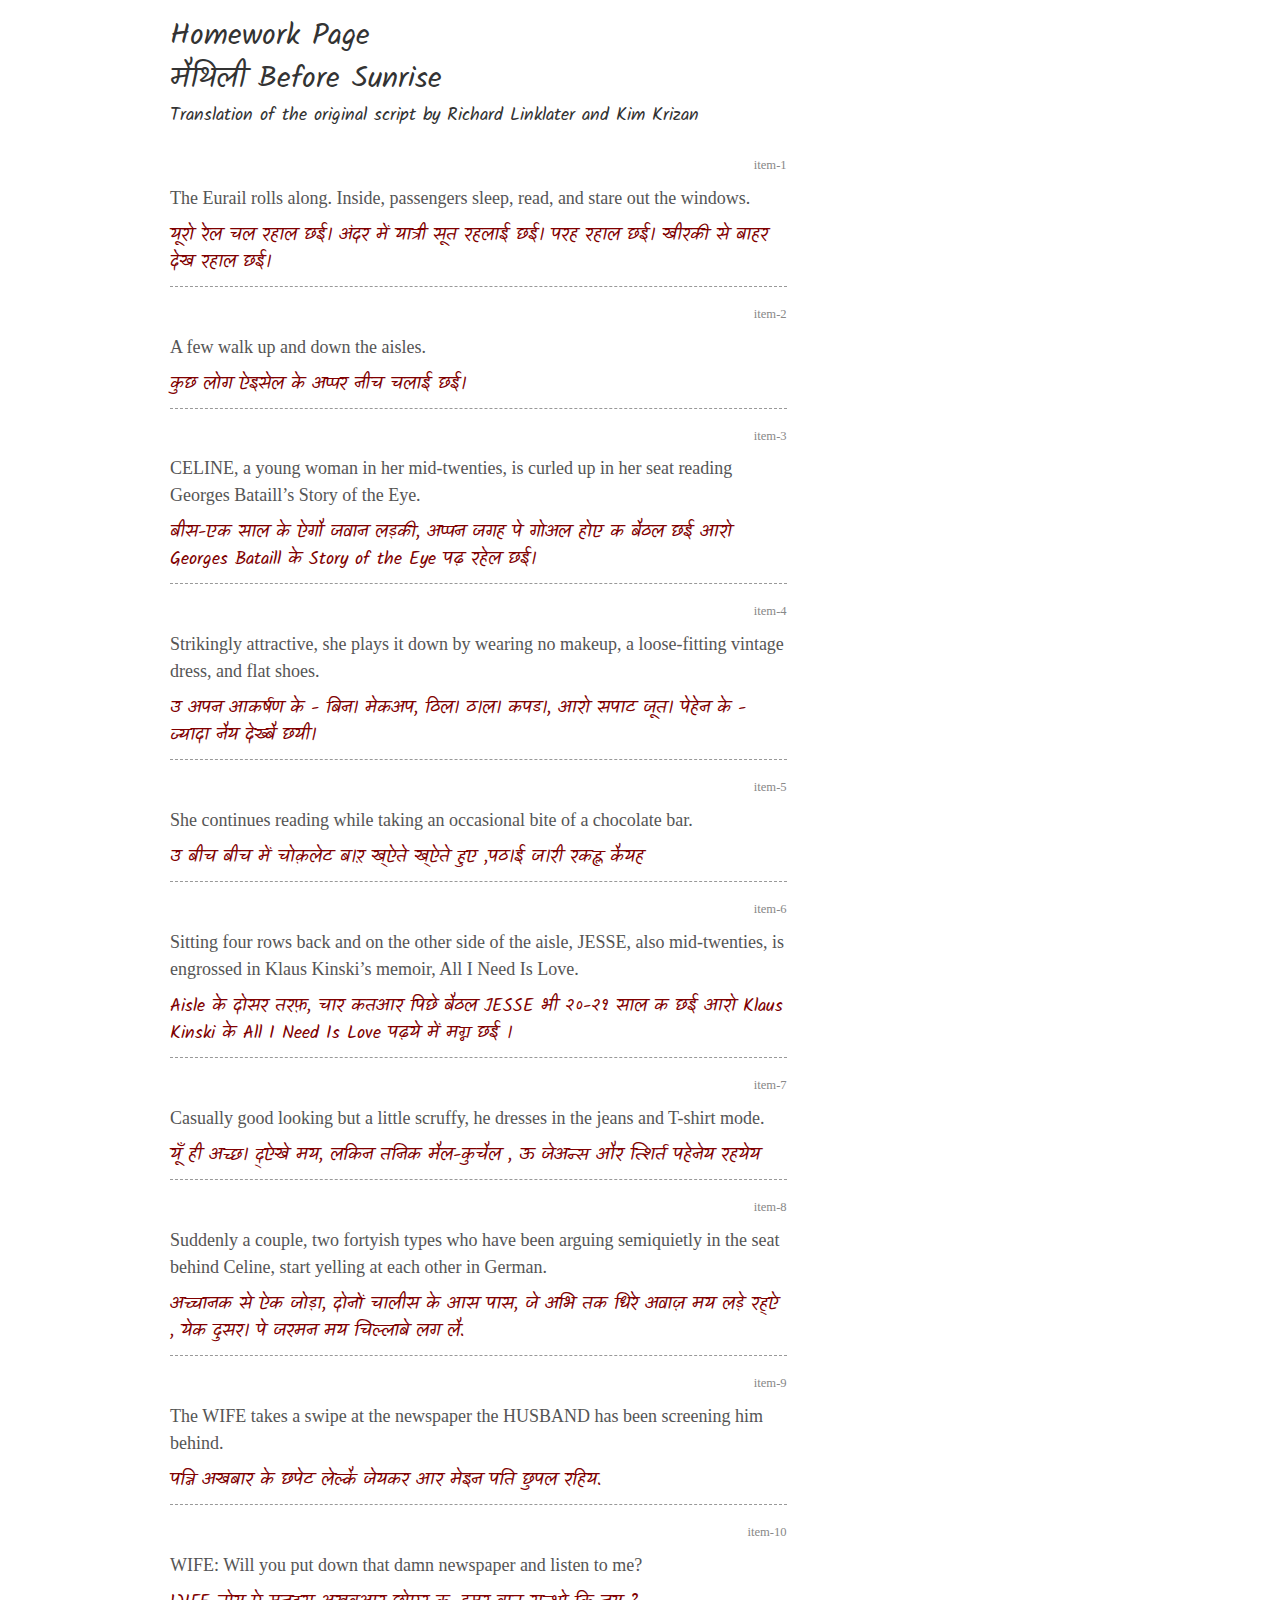
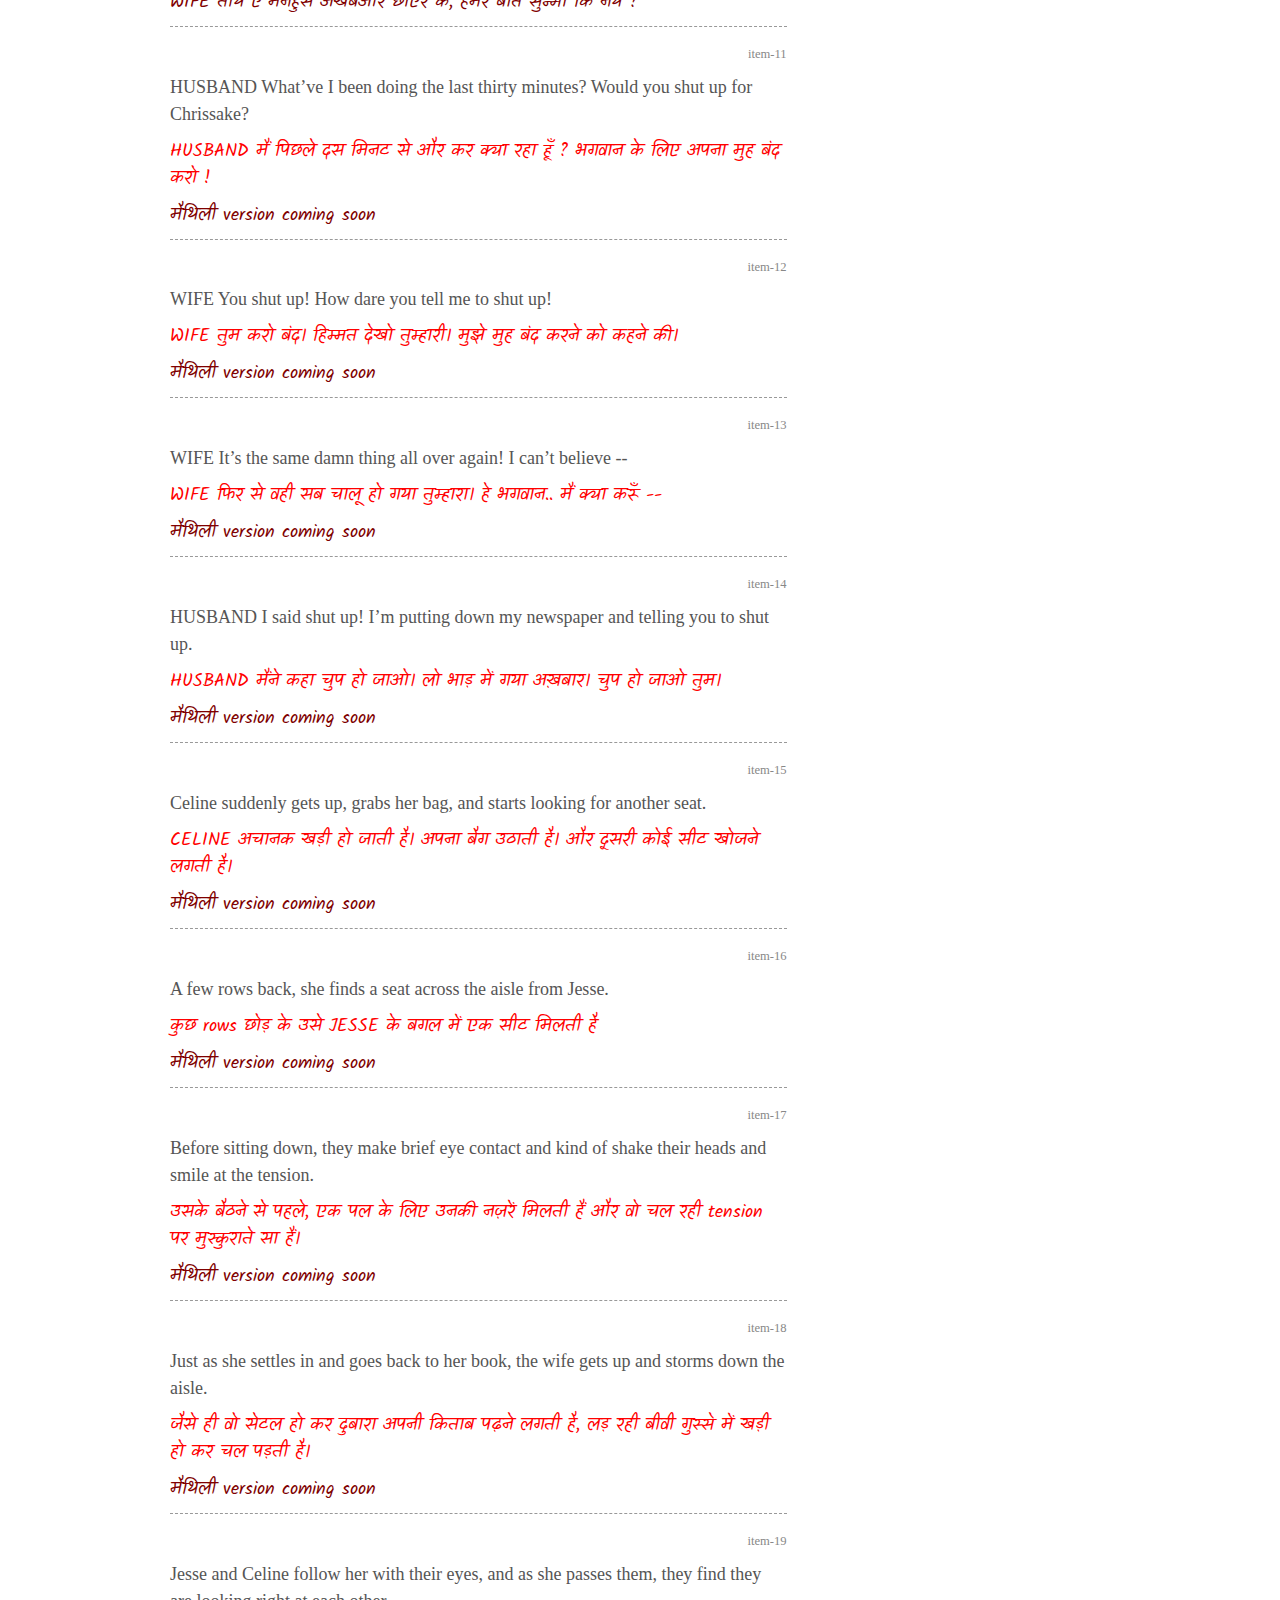
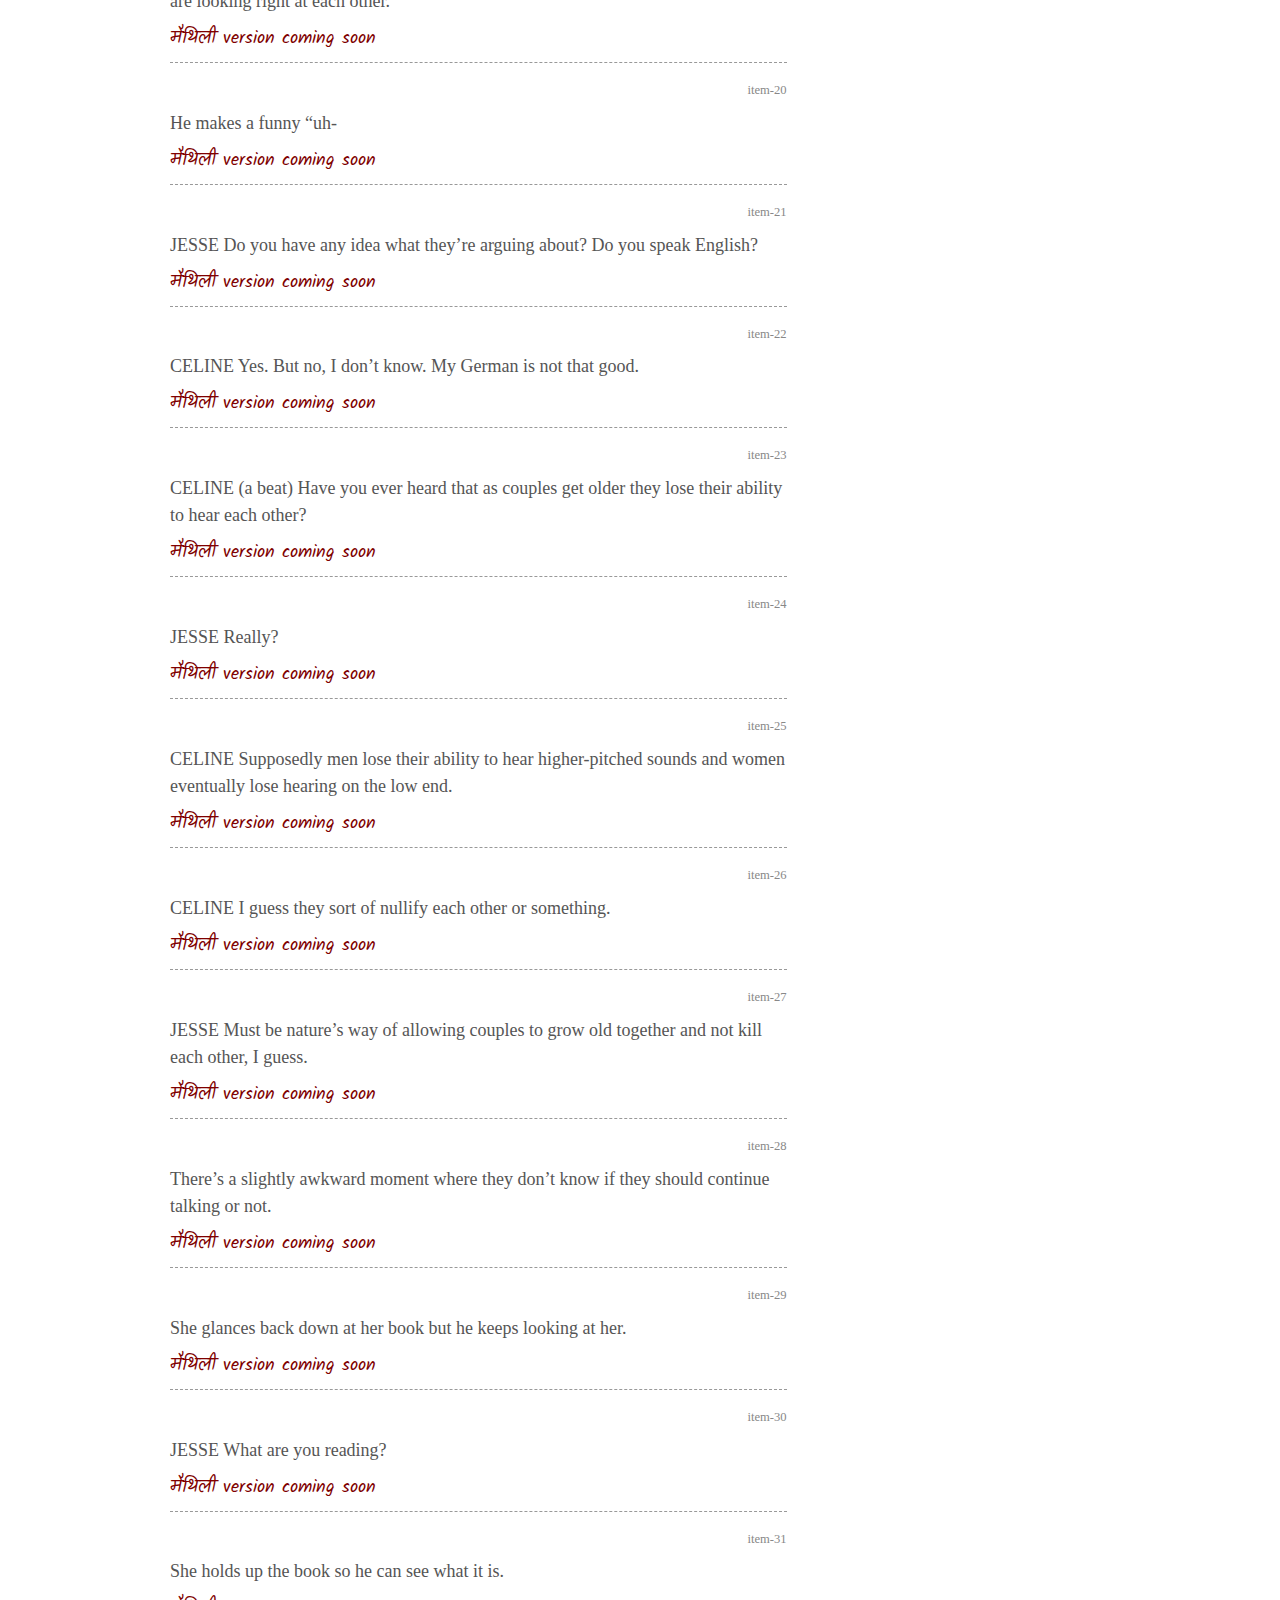
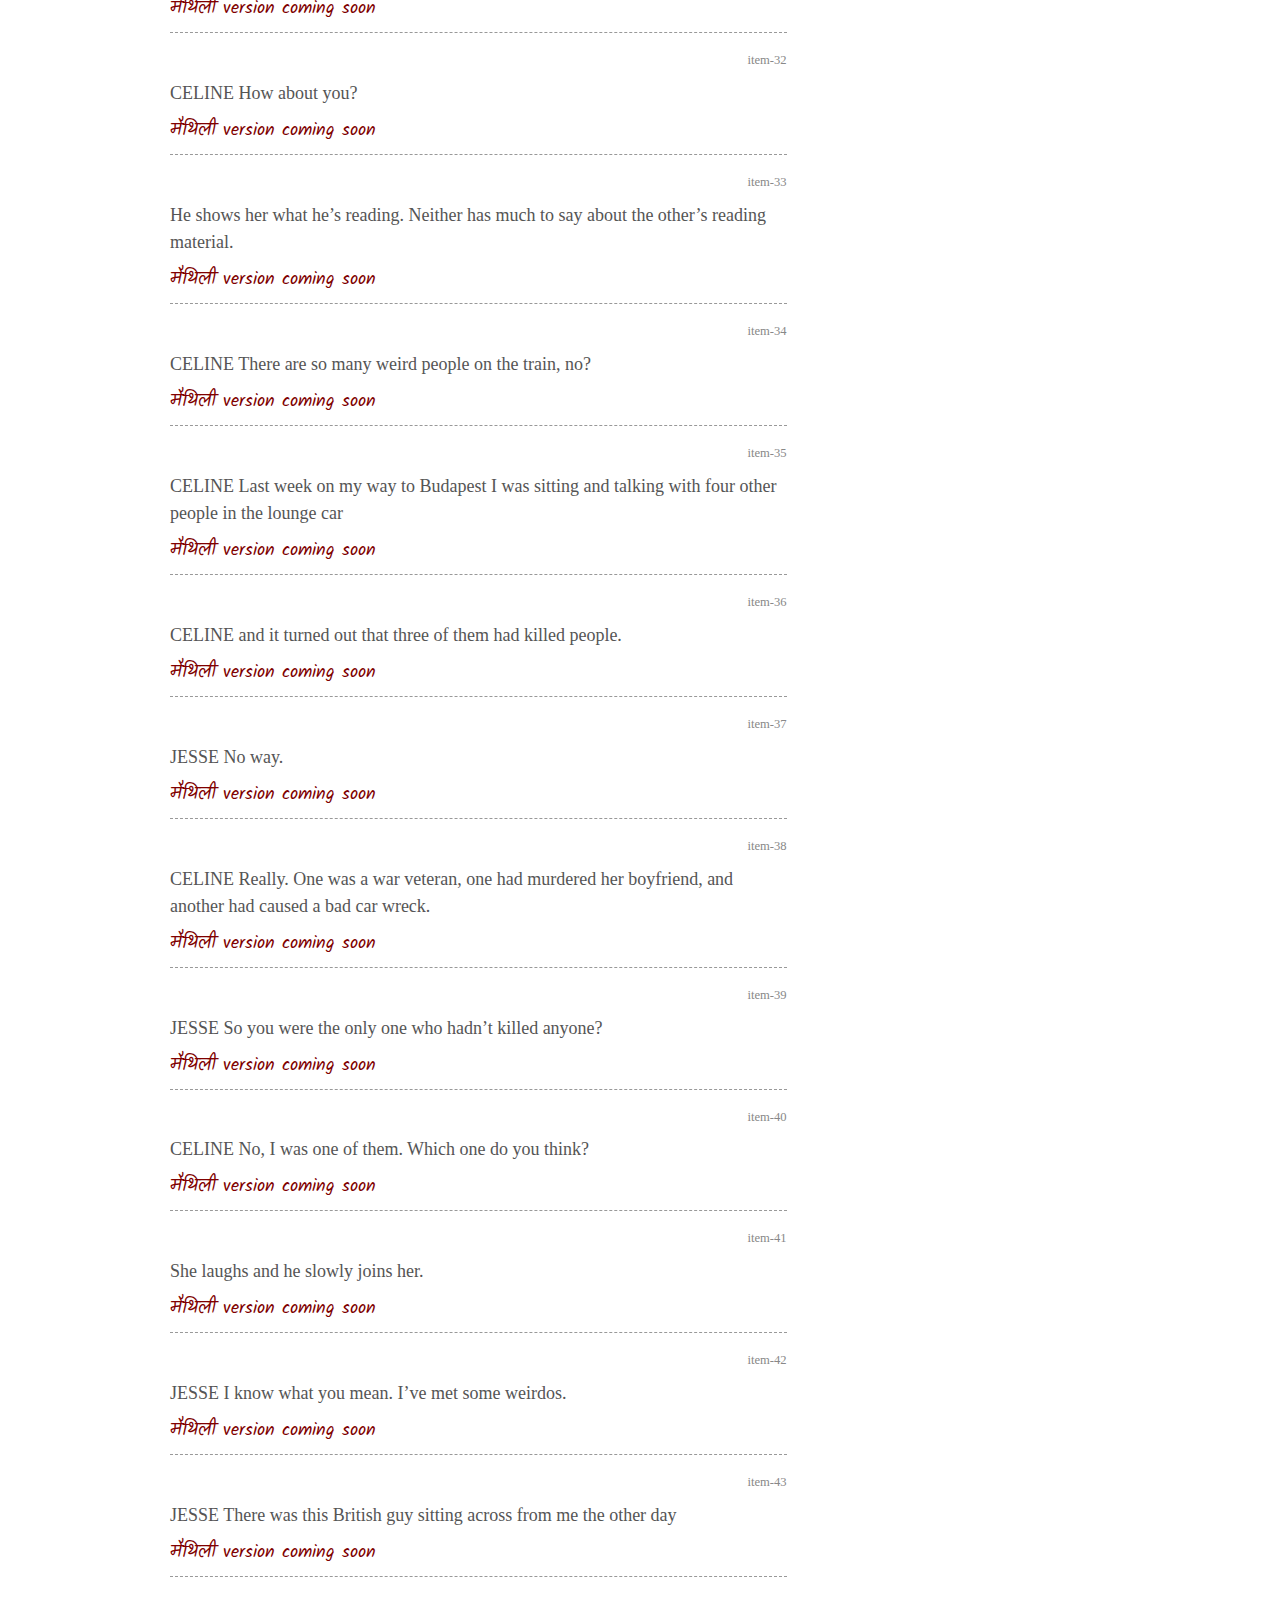
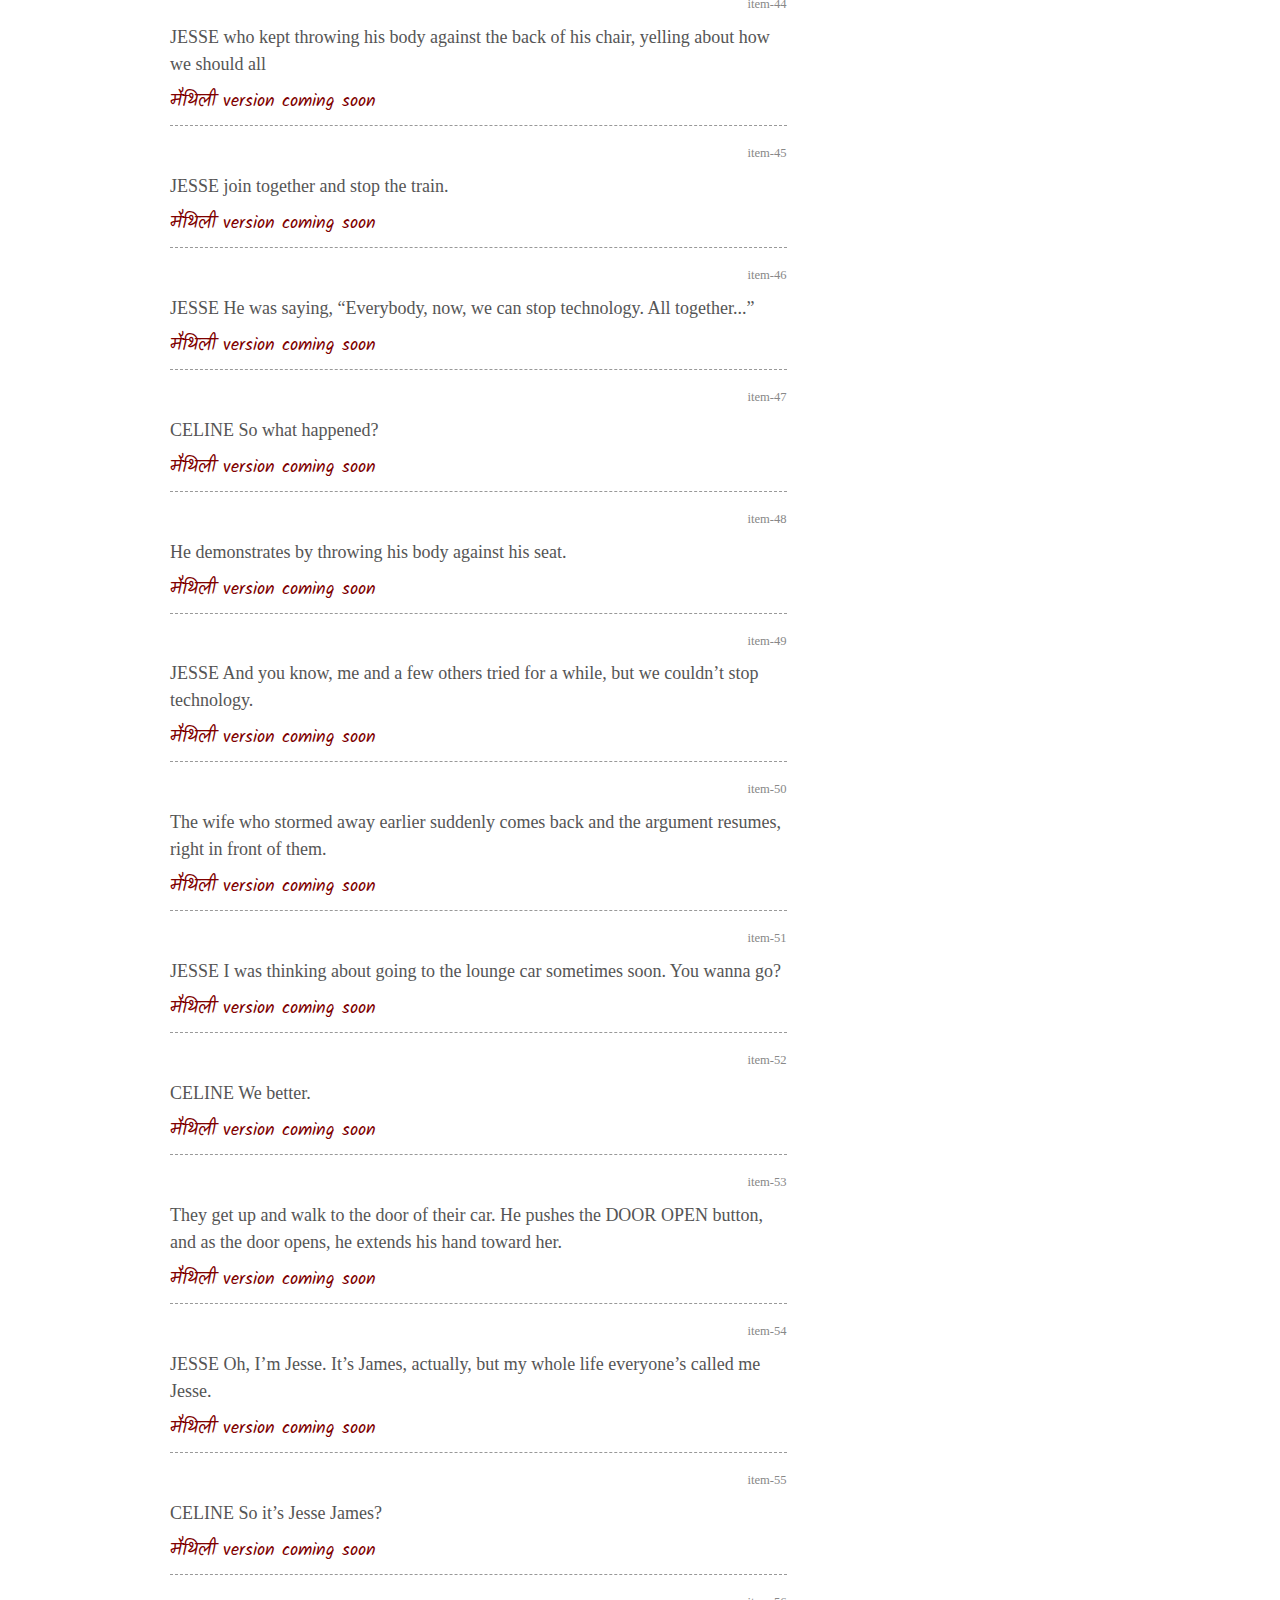
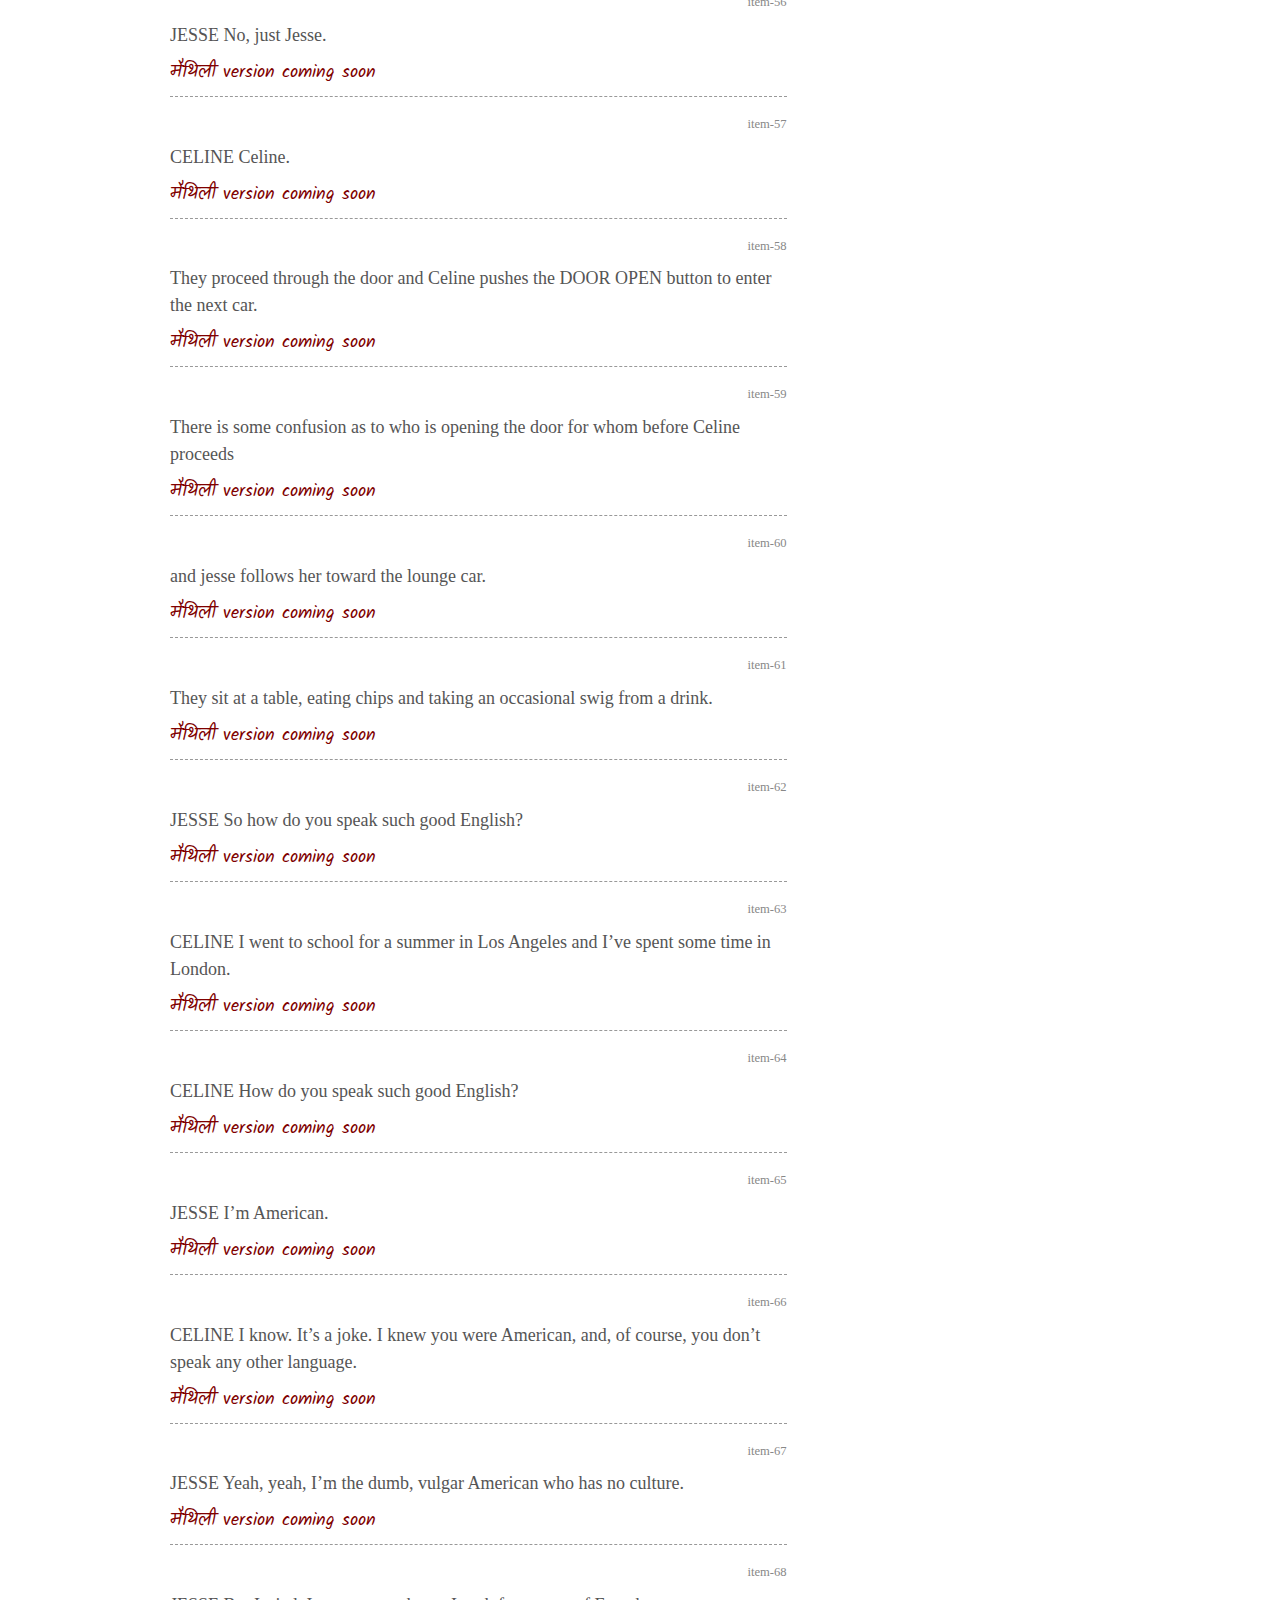
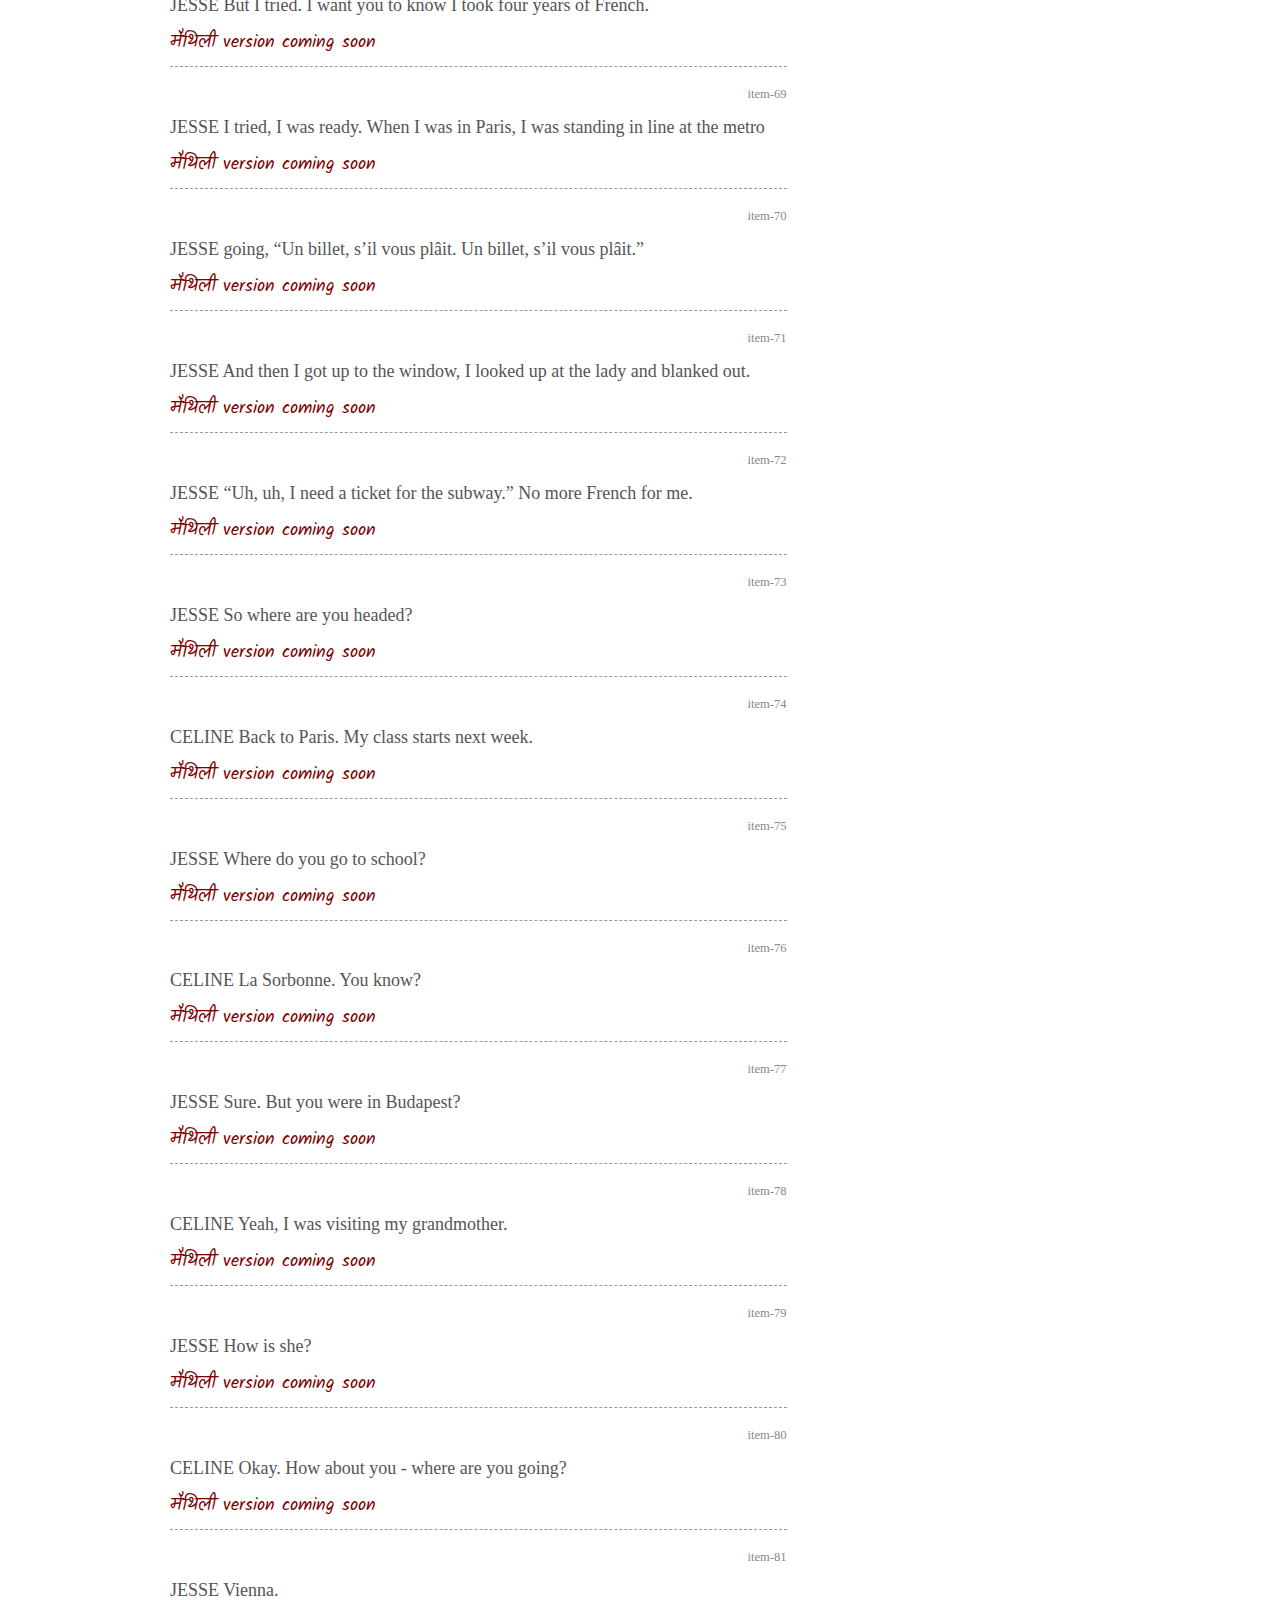
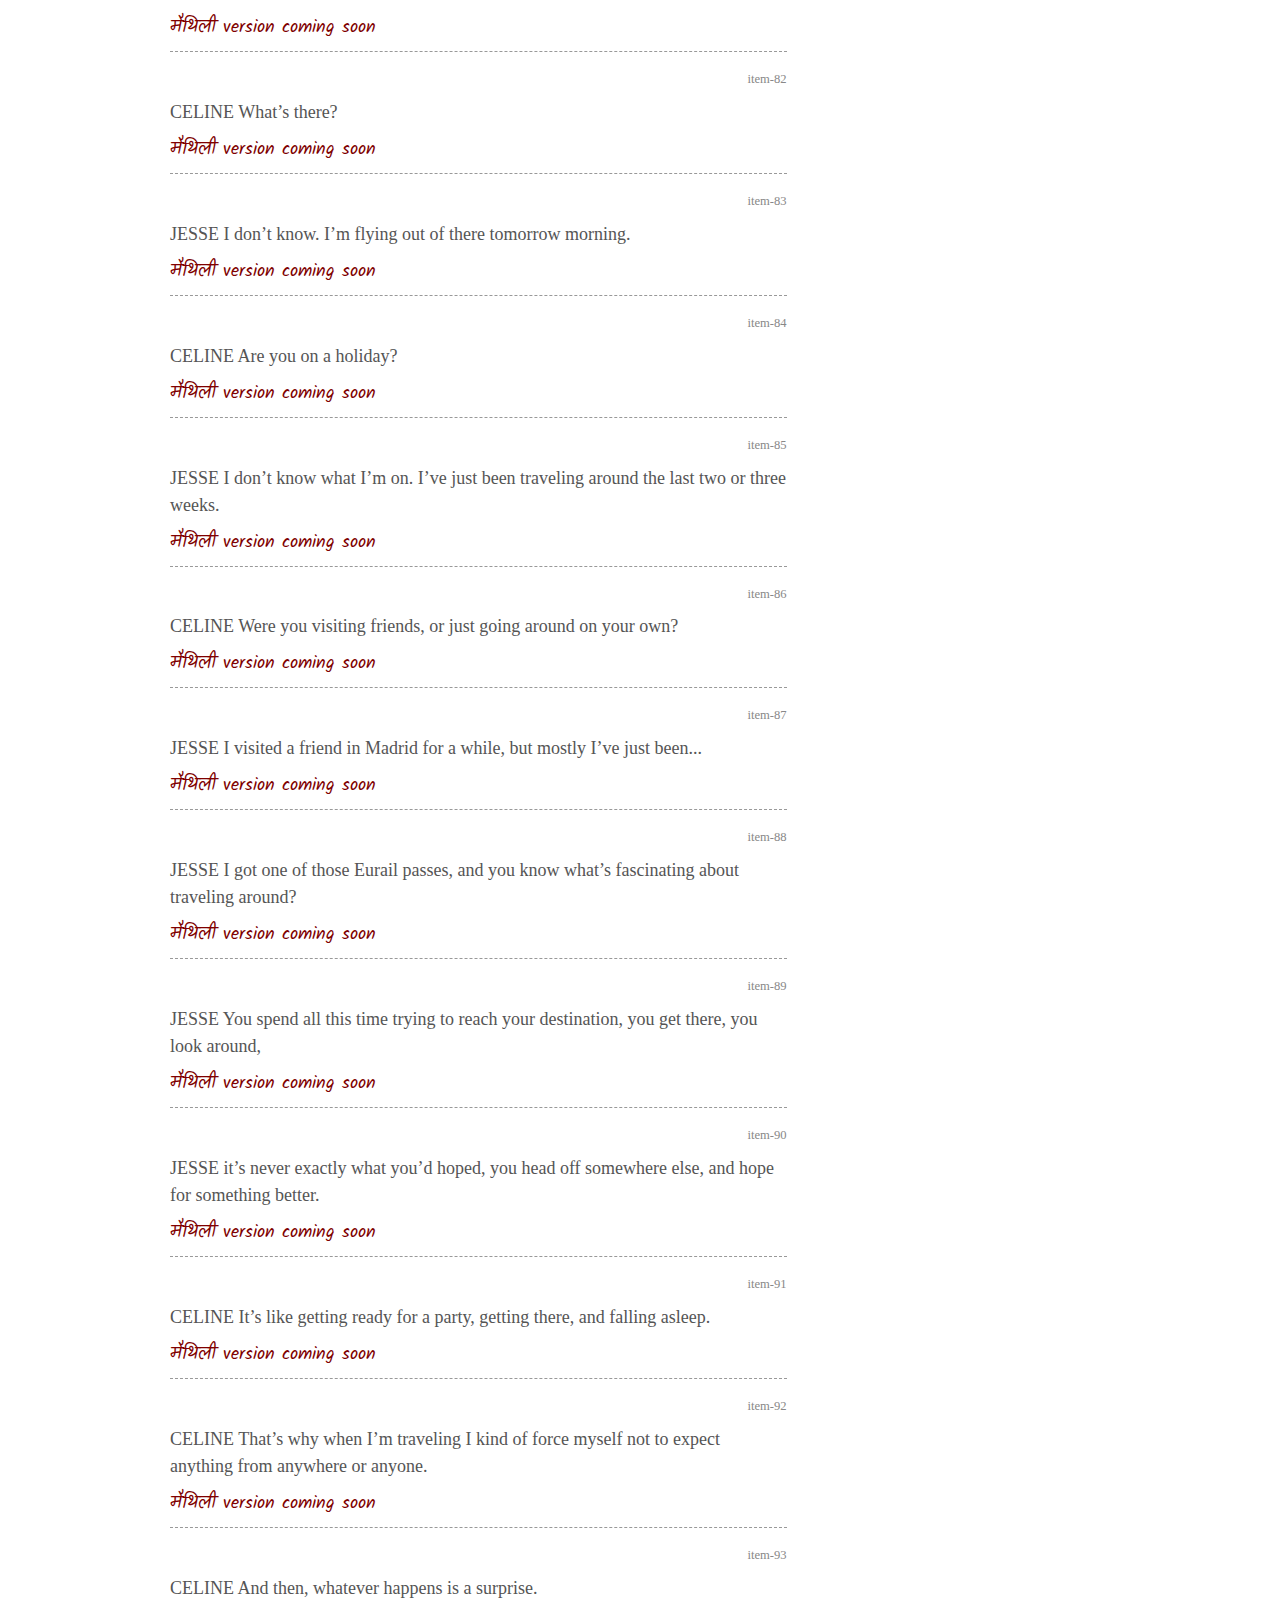
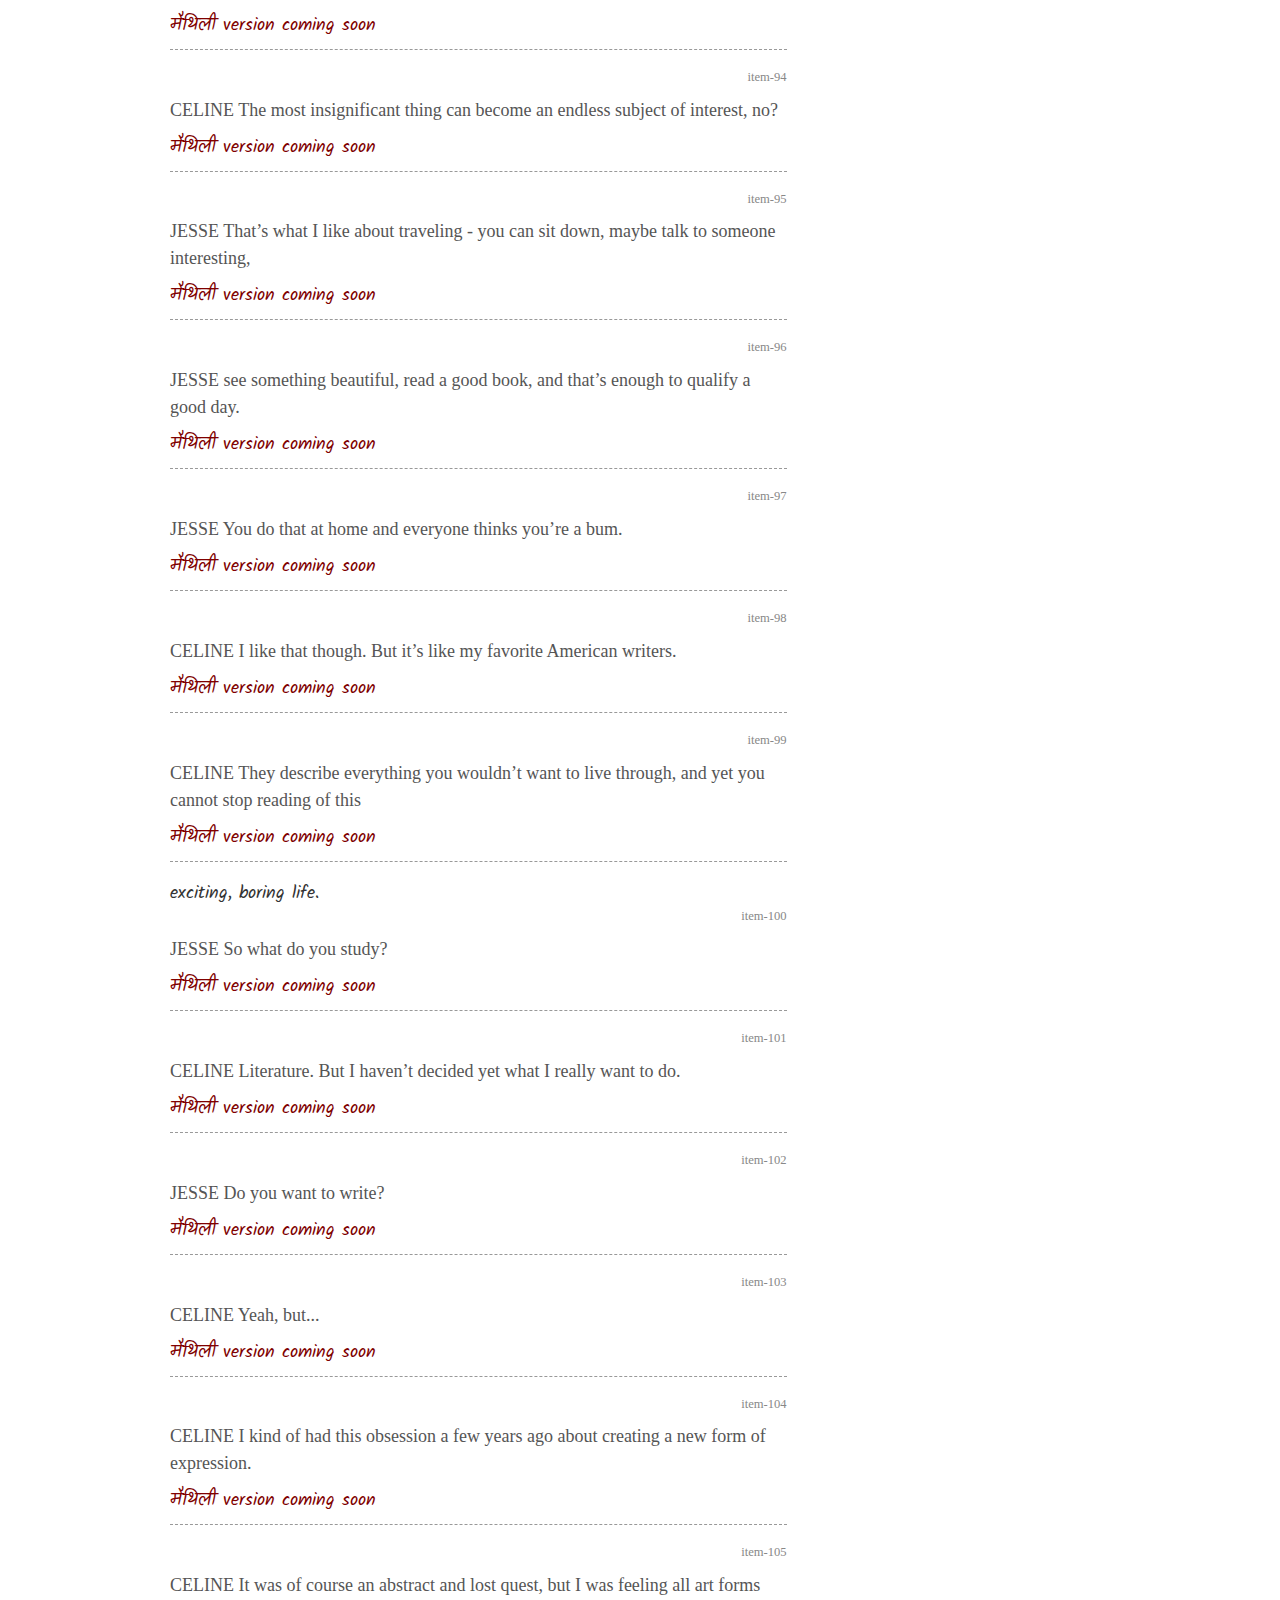
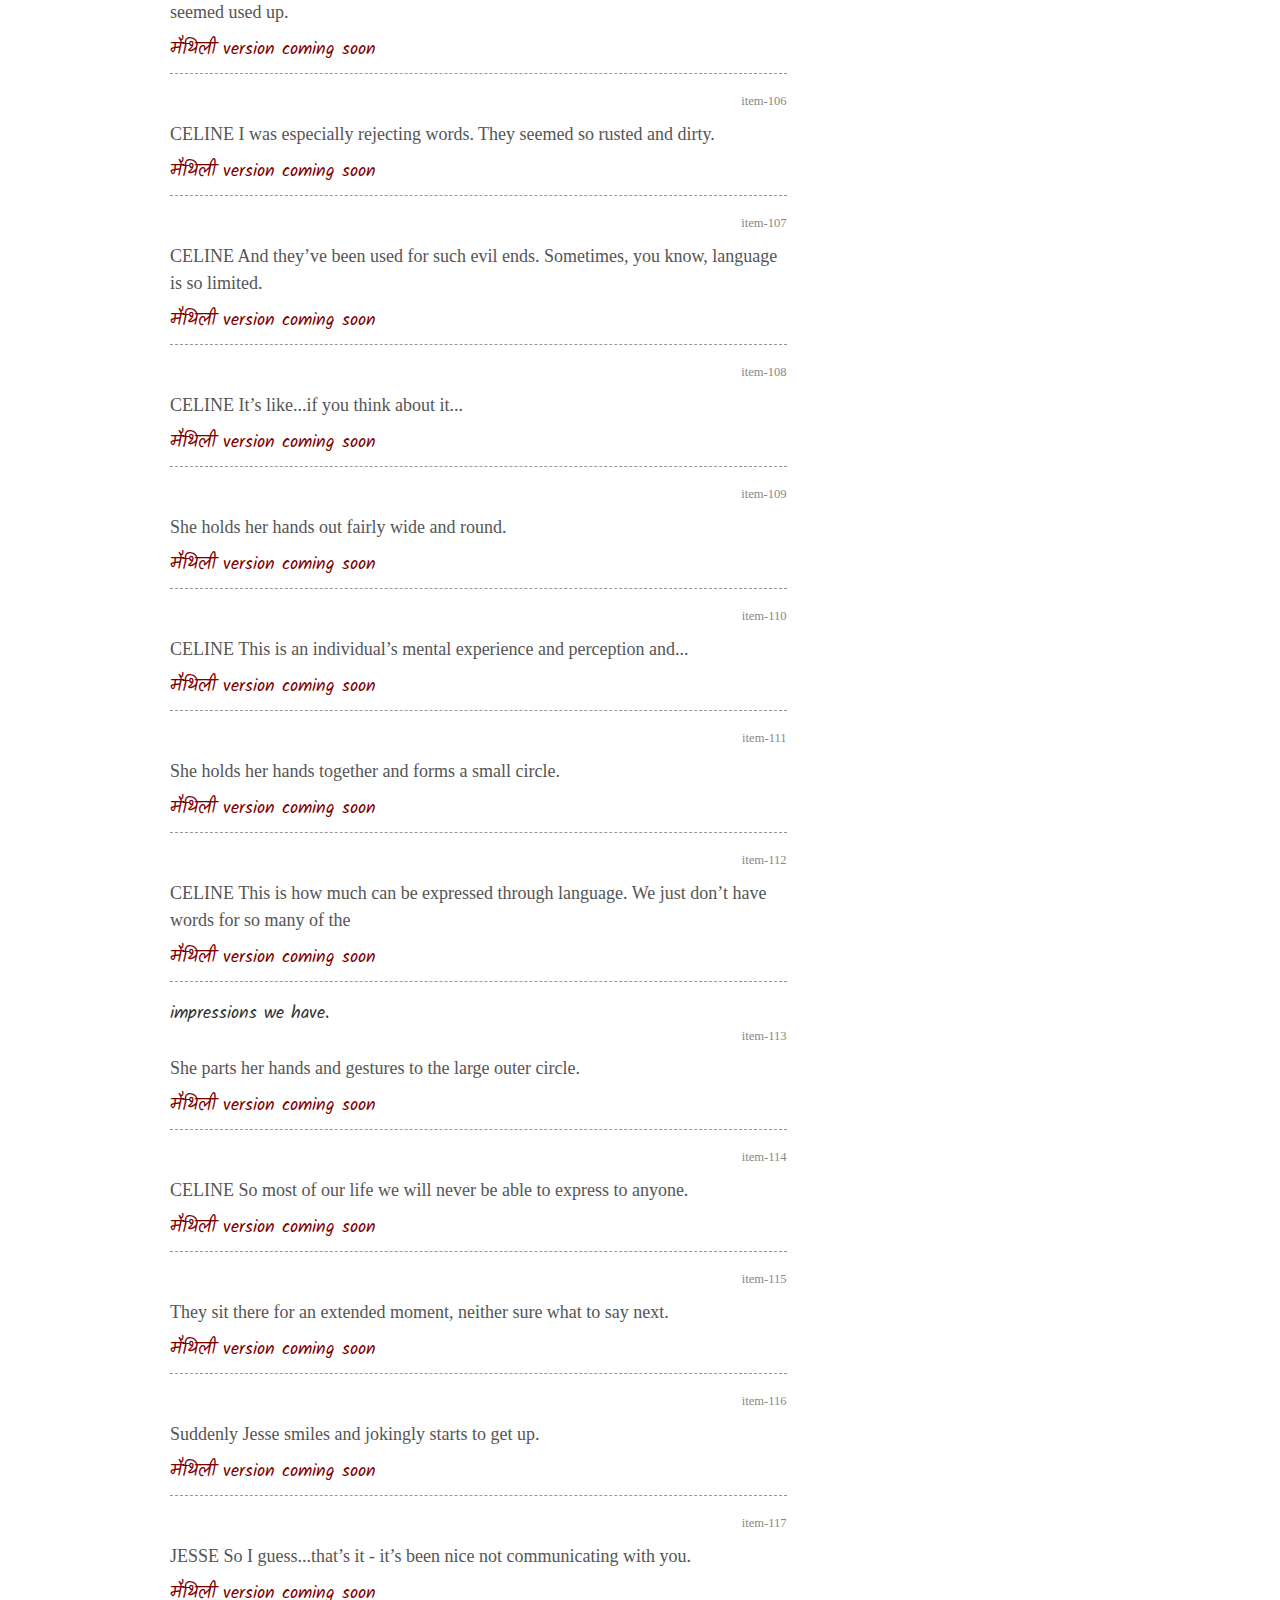
==== homework.html @ 684298a5 "Multiple changes to make everything release ready" ====
<!DOCTYPE html>
<html lang="en">

<head>
    <meta charset="utf-8">
    <meta http-equiv="X-UA-Compatible" content="IE=edge">
    <meta name="viewport" content="width=device-width, initial-scale=1">
    <!-- The above 3 meta tags *must* come first in the head; any other head content must come *after* these tags -->
    <meta name="description" content="">
    <meta name="author" content="">
    <link rel="icon" href="favicon.ico">
    <link href='https://fonts.googleapis.com/css?family=Kalam&subset=devanagari,latin' rel='stylesheet' type='text/css'>
    <title>मैथिलि Before Sunrise</title>
    <!-- Bootstrap core CSS -->
    <link href="css/bootstrap.min.css" rel="stylesheet">
    <!-- Custom styles for this template -->
    <link href="css/blog.css" rel="stylesheet">
    <!-- HTML5 shim and Respond.js for IE8 support of HTML5 elements and media queries -->
    <!--[if lt IE 9]>
      <script src="https://oss.maxcdn.com/html5shiv/3.7.2/html5shiv.min.js"></script>
      <script src="https://oss.maxcdn.com/respond/1.4.2/respond.min.js"></script>
    <![endif]-->
</head>

<body class="homework-page">
    <div class="container">
        <div class="blog-header">
            <h2>Homework Page</h2>
            <h2>मैथिली Before Sunrise</h2>
            <h4>Translation of the original script by Richard Linklater and Kim Krizan</h4>
        </div>
        <div class="row">
            <div class="col-sm-8 blog-main">
                <div class="blog-post">
                    <div class="lang-pair">
                        <p class="date"><a href="#item-1">item-1</a></p>
                        <p class="lang-hin"></p>
                        <p class="lang-eng">The Eurail rolls along. Inside, passengers sleep, read, and stare out the windows.</p>
                        <p class="lang-mai">यूरो रेल चल रहाल छई। अंदर में यात्री सूत रहलाई छई। परह रहाल छई। खीरकी से बाहर देख रहाल छई।</p>
                    </div>
                    <div class="lang-pair">
                        <p class="date"><a href="#item-2">item-2</a></p>
                        <p class="lang-eng">A few walk up and down the aisles.</p>
                        <p class="lang-hin"></p>
                        <p class="lang-mai">कुछ लोग ऐइसेल के अप्पर नीच चलाई छई।</p>
                    </div>
                    <div class="lang-pair">
                        <p class="date"><a href="#item-3">item-3</a></p>
                        <p class="lang-eng">CELINE, a young woman in her mid-twenties, is curled up in her seat reading Georges Bataill’s Story of the Eye.</p>
                        <p class="lang-hin"></p>
                        <p class="lang-mai">बीस-एक साल के ऐगौ जवान लड़की, अप्पन जगह पे गोअल होए क बैठल छई आरो Georges Bataill के Story of the Eye पढ़ रहेल छई।</p>
                    </div>
                    <div class="lang-pair">
                        <p class="date"><a href="#item-4">item-4</a></p>
                        <p class="lang-eng">Strikingly attractive, she plays it down by wearing no makeup, a loose-fitting vintage dress, and flat shoes.</p>
                        <p class="lang-hin"></p>
                        <p class="lang-mai">उ अपन आकर्षण के - बिन। मेकअप, ठिल। ठ।ल। कपड।, आरो सपाट जूत। पेहेन के - ज्यादा नैय देख्बै छयी। </p>
                    </div>
                    <div class="lang-pair">
                        <p class="date"><a href="#item-5">item-5</a></p>
                        <p class="lang-eng">She continues reading while taking an occasional bite of a chocolate bar.</p>
                        <p class="lang-hin"></p>
                        <p class="lang-mai">उ बीच बीच में चोक़लेट ब।ऱ ख्ऐते ख्ऐते हुए ,पठ।ई ज।री रकह्ल कैयह</p>
                    </div>
                    <div class="lang-pair">
                        <p class="date"><a href="#item-6">item-6</a></p>
                        <p class="lang-eng">Sitting four rows back and on the other side of the aisle, JESSE, also mid-twenties, is engrossed in Klaus Kinski’s memoir, All I Need Is Love.</p>
                        <p class="lang-hin"></p>
                        <p class="lang-mai">Aisle के दोसर तरफ़, चार कतआर पिछे बैठल  JESSE  भी २०-२१ साल क छई आरो Klaus Kinski  के All I Need Is Love पढ़ये में मग्न छई ।  </p>
                    </div>
                    <div class="lang-pair">
                        <p class="date"><a href="#item-7">item-7</a></p>
                        <p class="lang-eng">Casually good looking but a little scruffy, he dresses in the jeans and T-shirt mode.</p>
                        <p class="lang-hin"></p>
                        <p class="lang-mai">यूँ ही अच्छ। द्ऐखे मय, लकिन तनिक मैल-कुचैल , ऊ  जेअन्स और त्शिर्त पहेनेय रहयेय</p>
                    </div>
                    <div class="lang-pair">
                        <p class="date"><a href="#item-8">item-8</a></p>
                        <p class="lang-eng">Suddenly a couple, two fortyish types who have been arguing semiquietly in the seat behind Celine, start yelling at each other in German.</p>
                        <p class="lang-hin"></p>
                        <p class="lang-mai">अच्चानक से ऐक जोड़ा, दोनों चालीस के आस पास, जे अभि तक धिरे अवाज़ मय लड़े रह्ऐ , येक दुसर। पे जरमन मय चिल्लाबे लग लै. </p>
                    </div>
                    <div class="lang-pair">
                        <p class="date"><a href="#item-9">item-9</a></p>
                        <p class="lang-eng">The WIFE takes a swipe at the newspaper the HUSBAND has been screening him behind.</p>
                        <p class="lang-hin"></p>
                        <p class="lang-mai">पत्नि अखबार के छपेट लेल्कै जेयकर आर मेइन पति छुपल रहिय. </p>
                    </div>
                    <div class="lang-pair">
                        <p class="date"><a href="#item-10">item-10</a></p>
                        <p class="lang-eng">WIFE: Will you put down that damn newspaper and listen to me?</p>
                        <p class="lang-hin"></p>
                        <p class="lang-mai">WIFE तोय ऐ मनहुस अखबआर छोएर क, हमर बात सुन्भो कि नय ?</p>
                    </div>
                    <div class="lang-pair">
                        <p class="date"><a href="#item-11">item-11</a></p>
                        <p class="lang-eng">HUSBAND What’ve I been doing the last thirty minutes? Would you shut up for Chrissake?</p>
                        <p class="lang-hin">HUSBAND मैं पिछले दस मिनट से और कर क्या रहा हूँ ? भगवान के लिए अपना मुह बंद करो !</p>
                        <p class="lang-mai">मैथिली version coming soon</p>
                    </div>
                    <div class="lang-pair">
                        <p class="date"><a href="#item-12">item-12</a></p>
                        <p class="lang-eng">WIFE You shut up! How dare you tell me to shut up! </p>
                        <p class="lang-hin">WIFE तुम करो बंद। हिम्मत देखो तुम्हारी। मुझे मुह बंद करने को कहने की। </p>
                        <p class="lang-mai">मैथिली version coming soon</p>
                    </div>
                    <div class="lang-pair">
                        <p class="date"><a href="#item-13">item-13</a></p>
                        <p class="lang-eng">WIFE It’s the same damn thing all over again! I can’t believe --</p>
                        <p class="lang-hin">WIFE फिर से वही सब चालू हो गया तुम्हारा। हे भगवान.. मैं क्या करूँ --</p>
                        <p class="lang-mai">मैथिली version coming soon</p>
                    </div>
                    <div class="lang-pair">
                        <p class="date"><a href="#item-14">item-14</a></p>
                        <p class="lang-eng">HUSBAND I said shut up! I’m putting down my newspaper and telling you to shut up.
                            <p class="lang-hin">HUSBAND मैंने कहा चुप हो जाओ। लो भाड़ में गया अख़बार। चुप हो जाओ तुम।  </p>
                            <p class="lang-mai">मैथिली version coming soon</p>
                    </div>
                    <div class="lang-pair">
                        <p class="date"><a href="#item-15">item-15</a></p>
                        <p class="lang-eng">Celine suddenly gets up, grabs her bag, and starts looking for another seat.
                            <p class="lang-hin">CELINE अचानक खड़ी हो जाती है। अपना बैग उठाती है। और दूसरी कोई सीट खोजने लगती है। </p>
                            <p class="lang-mai">मैथिली version coming soon</p>
                    </div>
                    <div class="lang-pair">
                        <p class="date"><a href="#item-16">item-16</a></p>
                        <p class="lang-eng">A few rows back, she finds a seat across the aisle from Jesse. </p>
                        <p class="lang-hin">कुछ rows छोड़ के उसे JESSE के बगल में एक सीट मिलती है </p>
                        <p class="lang-mai">मैथिली version coming soon</p>
                    </div>
                    <div class="lang-pair">
                        <p class="date"><a href="#item-17">item-17</a></p>
                        <p class="lang-eng">Before sitting down, they make brief eye contact and kind of shake their heads and smile at the tension. </p>
                        <p class="lang-hin">उसके बैठने से पहले, एक पल के लिए उनकी नज़रें मिलती हैं और वो चल रही tension पर मुस्कुराते सा हैं। </p>
                        <p class="lang-mai">मैथिली version coming soon</p>
                    </div>
                    <div class="lang-pair">
                        <p class="date"><a href="#item-18">item-18</a></p>
                        <p class="lang-eng">Just as she settles in and goes back to her book, the wife gets up and storms down the aisle. </p>
                        <p class="lang-hin">जैसे ही वो सेटल हो कर दुबारा अपनी किताब पढ़ने लगती है, लड़ रही बीवी गुस्से में खड़ी हो कर चल पड़ती है। </p>
                        <p class="lang-mai">मैथिली version coming soon</p>
                    </div>
                    <div class="lang-pair">
                        <p class="date"><a href="#item-19">item-19</a></p>
                        <p class="lang-eng">Jesse and Celine follow her with their eyes, and as she passes them, they find they are looking right at each other. </p>
                        <p class="lang-hin"></p>
                        <p class="lang-mai">मैथिली version coming soon</p>
                    </div>
                    <div class="lang-pair">
                        <p class="date"><a href="#item-20">item-20</a></p>
                        <p class="lang-eng">He makes a funny “uh-</p>
                        <p class="lang-hin"></p>
                        <p class="lang-mai">मैथिली version coming soon</p>
                    </div>
                    <div class="lang-pair">
                        <p class="date"><a href="#item-21">item-21</a></p>
                        <p class="lang-eng">JESSE Do you have any idea what they’re arguing about? Do you speak English?</p>
                        <p class="lang-hin"></p>
                        <p class="lang-mai">मैथिली version coming soon</p>
                    </div>
                    <div class="lang-pair">
                        <p class="date"><a href="#item-22">item-22</a></p>
                        <p class="lang-eng">CELINE Yes. But no, I don’t know. My German is not that good.</p>
                        <p class="lang-hin"></p>
                        <p class="lang-mai">मैथिली version coming soon</p>
                    </div>
                    <div class="lang-pair">
                        <p class="date"><a href="#item-23">item-23</a></p>
                        <p class="lang-eng">CELINE (a beat) Have you ever heard that as couples get older they lose their ability to hear each other?</p>
                        <p class="lang-hin"></p>
                        <p class="lang-mai">मैथिली version coming soon</p>
                    </div>
                    <div class="lang-pair">
                        <p class="date"><a href="#item-24">item-24</a></p>
                        <p class="lang-eng">JESSE Really?</p>
                        <p class="lang-hin"></p>
                        <p class="lang-mai">मैथिली version coming soon</p>
                    </div>
                    <div class="lang-pair">
                        <p class="date"><a href="#item-25">item-25</a></p>
                        <p class="lang-eng">CELINE Supposedly men lose their ability to hear higher-pitched sounds and women eventually lose hearing on the low end.</p>
                        <p class="lang-hin"></p>
                        <p class="lang-mai">मैथिली version coming soon</p>
                    </div>
                    <div class="lang-pair">
                        <p class="date"><a href="#item-26">item-26</a></p>
                        <p class="lang-eng">CELINE I guess they sort of nullify each other or something. </p>
                        <p class="lang-hin"></p>
                        <p class="lang-mai">मैथिली version coming soon</p>
                    </div>
                    <div class="lang-pair">
                        <p class="date"><a href="#item-27">item-27</a></p>
                        <p class="lang-eng">JESSE Must be nature’s way of allowing couples to grow old together and not kill each other, I guess. </p>
                        <p class="lang-hin"></p>
                        <p class="lang-mai">मैथिली version coming soon</p>
                    </div>
                    <div class="lang-pair">
                        <p class="date"><a href="#item-28">item-28</a></p>
                        <p class="lang-eng">There’s a slightly awkward moment where they don’t know if they should continue talking or not. </p>
                        <p class="lang-hin"></p>
                        <p class="lang-mai">मैथिली version coming soon</p>
                    </div>
                    <div class="lang-pair">
                        <p class="date"><a href="#item-29">item-29</a></p>
                        <p class="lang-eng">She glances back down at her book but he keeps looking at her. </p>
                        <p class="lang-hin"></p>
                        <p class="lang-mai">मैथिली version coming soon</p>
                    </div>
                    <div class="lang-pair">
                        <p class="date"><a href="#item-30">item-30</a></p>
                        <p class="lang-eng">JESSE What are you reading?</p>
                        <p class="lang-hin"></p>
                        <p class="lang-mai">मैथिली version coming soon</p>
                    </div>
                    <div class="lang-pair">
                        <p class="date"><a href="#item-31">item-31</a></p>
                        <p class="lang-eng">She holds up the book so he can see what it is. </p>
                        <p class="lang-hin"></p>
                        <p class="lang-mai">मैथिली version coming soon</p>
                    </div>
                    <div class="lang-pair">
                        <p class="date"><a href="#item-32">item-32</a></p>
                        <p class="lang-eng">CELINE How about you?</p>
                        <p class="lang-hin"></p>
                        <p class="lang-mai">मैथिली version coming soon</p>
                    </div>
                    <div class="lang-pair">
                        <p class="date"><a href="#item-33">item-33</a></p>
                        <p class="lang-eng">He shows her what he’s reading. Neither has much to say about the other’s reading material. </p>
                        <p class="lang-hin"></p>
                        <p class="lang-mai">मैथिली version coming soon</p>
                    </div>
                    <div class="lang-pair">
                        <p class="date"><a href="#item-34">item-34</a></p>
                        <p class="lang-eng">CELINE There are so many weird people on the train, no?</p>
                        <p class="lang-hin"></p>
                        <p class="lang-mai">मैथिली version coming soon</p>
                    </div>
                    <div class="lang-pair">
                        <p class="date"><a href="#item-35">item-35</a></p>
                        <p class="lang-eng">CELINE Last week on my way to Budapest I was sitting and talking with four other people in the lounge car </p>
                        <p class="lang-hin"></p>
                        <p class="lang-mai">मैथिली version coming soon</p>
                    </div>
                    <div class="lang-pair">
                        <p class="date"><a href="#item-36">item-36</a></p>
                        <p class="lang-eng">CELINE and it turned out that three of them had killed people. </p>
                        <p class="lang-hin"></p>
                        <p class="lang-mai">मैथिली version coming soon</p>
                    </div>
                    <div class="lang-pair">
                        <p class="date"><a href="#item-37">item-37</a></p>
                        <p class="lang-eng">JESSE No way.</p>
                        <p class="lang-hin"></p>
                        <p class="lang-mai">मैथिली version coming soon</p>
                    </div>
                    <div class="lang-pair">
                        <p class="date"><a href="#item-38">item-38</a></p>
                        <p class="lang-eng">CELINE Really. One was a war veteran, one had murdered her boyfriend, and another had caused a bad car wreck.</p>
                        <p class="lang-hin"></p>
                        <p class="lang-mai">मैथिली version coming soon</p>
                    </div>
                    <div class="lang-pair">
                        <p class="date"><a href="#item-39">item-39</a></p>
                        <p class="lang-eng">JESSE So you were the only one who hadn’t killed anyone?</p>
                        <p class="lang-hin"></p>
                        <p class="lang-mai">मैथिली version coming soon</p>
                    </div>
                    <div class="lang-pair">
                        <p class="date"><a href="#item-40">item-40</a></p>
                        <p class="lang-eng">CELINE No, I was one of them. Which one do you think?</p>
                        <p class="lang-hin"></p>
                        <p class="lang-mai">मैथिली version coming soon</p>
                    </div>
                    <div class="lang-pair">
                        <p class="date"><a href="#item-41">item-41</a></p>
                        <p class="lang-eng">She laughs and he slowly joins her. </p>
                        <p class="lang-hin"></p>
                        <p class="lang-mai">मैथिली version coming soon</p>
                    </div>
                    <div class="lang-pair">
                        <p class="date"><a href="#item-42">item-42</a></p>
                        <p class="lang-eng">JESSE I know what you mean. I’ve met some weirdos. </p>
                        <p class="lang-hin"></p>
                        <p class="lang-mai">मैथिली version coming soon</p>
                    </div>
                    <div class="lang-pair">
                        <p class="date"><a href="#item-43">item-43</a></p>
                        <p class="lang-eng">JESSE There was this British guy sitting across from me the other day </p>
                        <p class="lang-hin"></p>
                        <p class="lang-mai">मैथिली version coming soon</p>
                    </div>
                    <div class="lang-pair">
                        <p class="date"><a href="#item-44">item-44</a></p>
                        <p class="lang-eng">JESSE who kept throwing his body against the back of his chair, yelling about how we should all </p>
                        <p class="lang-hin"></p>
                        <p class="lang-mai">मैथिली version coming soon</p>
                    </div>
                    <div class="lang-pair">
                        <p class="date"><a href="#item-45">item-45</a></p>
                        <p class="lang-eng">JESSE join together and stop the train. </p>
                        <p class="lang-hin"></p>
                        <p class="lang-mai">मैथिली version coming soon</p>
                    </div>
                    <div class="lang-pair">
                        <p class="date"><a href="#item-46">item-46</a></p>
                        <p class="lang-eng">JESSE He was saying, “Everybody, now, we can stop technology. All together...”</p>
                        <p class="lang-hin"></p>
                        <p class="lang-mai">मैथिली version coming soon</p>
                    </div>
                    <div class="lang-pair">
                        <p class="date"><a href="#item-47">item-47</a></p>
                        <p class="lang-eng">CELINE So what happened?</p>
                        <p class="lang-hin"></p>
                        <p class="lang-mai">मैथिली version coming soon</p>
                    </div>
                    <div class="lang-pair">
                        <p class="date"><a href="#item-48">item-48</a></p>
                        <p class="lang-eng">He demonstrates by throwing his body against his seat. </p>
                        <p class="lang-hin"></p>
                        <p class="lang-mai">मैथिली version coming soon</p>
                    </div>
                    <div class="lang-pair">
                        <p class="date"><a href="#item-49">item-49</a></p>
                        <p class="lang-eng">JESSE And you know, me and a few others tried for a while, but we couldn’t stop technology. </p>
                        <p class="lang-hin"></p>
                        <p class="lang-mai">मैथिली version coming soon</p>
                    </div>
                    <div class="lang-pair">
                        <p class="date"><a href="#item-50">item-50</a></p>
                        <p class="lang-eng">The wife who stormed away earlier suddenly comes back and the argument resumes, right in front of them. </p>
                        <p class="lang-hin"></p>
                        <p class="lang-mai">मैथिली version coming soon</p>
                    </div>
                    <div class="lang-pair">
                        <p class="date"><a href="#item-51">item-51</a></p>
                        <p class="lang-eng">JESSE I was thinking about going to the lounge car sometimes soon. You wanna go?</p>
                        <p class="lang-hin"></p>
                        <p class="lang-mai">मैथिली version coming soon</p>
                    </div>
                    <div class="lang-pair">
                        <p class="date"><a href="#item-52">item-52</a></p>
                        <p class="lang-eng">CELINE We better. </p>
                        <p class="lang-hin"></p>
                        <p class="lang-mai">मैथिली version coming soon</p>
                    </div>
                    <div class="lang-pair">
                        <p class="date"><a href="#item-53">item-53</a></p>
                        <p class="lang-eng">They get up and walk to the door of their car. He pushes the DOOR OPEN button, and as the door opens, he extends his hand toward her.</p>
                        <p class="lang-hin"></p>
                        <p class="lang-mai">मैथिली version coming soon</p>
                    </div>
                    <div class="lang-pair">
                        <p class="date"><a href="#item-54">item-54</a></p>
                        <p class="lang-eng">JESSE Oh, I’m Jesse. It’s James, actually, but my whole life everyone’s called me Jesse.</p>
                        <p class="lang-hin"></p>
                        <p class="lang-mai">मैथिली version coming soon</p>
                    </div>
                    <div class="lang-pair">
                        <p class="date"><a href="#item-55">item-55</a></p>
                        <p class="lang-eng">CELINE So it’s Jesse James?</p>
                        <p class="lang-hin"></p>
                        <p class="lang-mai">मैथिली version coming soon</p>
                    </div>
                    <div class="lang-pair">
                        <p class="date"><a href="#item-56">item-56</a></p>
                        <p class="lang-eng">JESSE No, just Jesse.</p>
                        <p class="lang-hin"></p>
                        <p class="lang-mai">मैथिली version coming soon</p>
                    </div>
                    <div class="lang-pair">
                        <p class="date"><a href="#item-57">item-57</a></p>
                        <p class="lang-eng">CELINE Celine. </p>
                        <p class="lang-hin"></p>
                        <p class="lang-mai">मैथिली version coming soon</p>
                    </div>
                    <div class="lang-pair">
                        <p class="date"><a href="#item-58">item-58</a></p>
                        <p class="lang-eng">They proceed through the door and Celine pushes the DOOR OPEN button to enter the next car. </p>
                        <p class="lang-hin"></p>
                        <p class="lang-mai">मैथिली version coming soon</p>
                    </div>
                    <div class="lang-pair">
                        <p class="date"><a href="#item-59">item-59</a></p>
                        <p class="lang-eng">There is some confusion as to who is opening the door for whom before Celine proceeds </p>
                        <p class="lang-hin"></p>
                        <p class="lang-mai">मैथिली version coming soon</p>
                    </div>
                    <div class="lang-pair">
                        <p class="date"><a href="#item-60">item-60</a></p>
                        <p class="lang-eng">and jesse follows her toward the lounge car. </p>
                        <p class="lang-hin"></p>
                        <p class="lang-mai">मैथिली version coming soon</p>
                    </div>
                    <div class="lang-pair">
                        <p class="date"><a href="#item-61">item-61</a></p>
                        <p class="lang-eng">They sit at a table, eating chips and taking an occasional swig from a drink. </p>
                        <p class="lang-hin"></p>
                        <p class="lang-mai">मैथिली version coming soon</p>
                    </div>
                    <div class="lang-pair">
                        <p class="date"><a href="#item-62">item-62</a></p>
                        <p class="lang-eng">JESSE So how do you speak such good English?</p>
                        <p class="lang-hin"></p>
                        <p class="lang-mai">मैथिली version coming soon</p>
                    </div>
                    <div class="lang-pair">
                        <p class="date"><a href="#item-63">item-63</a></p>
                        <p class="lang-eng">CELINE I went to school for a summer in Los Angeles and I’ve spent some time in London. </p>
                        <p class="lang-hin"></p>
                        <p class="lang-mai">मैथिली version coming soon</p>
                    </div>
                    <div class="lang-pair">
                        <p class="date"><a href="#item-64">item-64</a></p>
                        <p class="lang-eng">CELINE How do you speak such good English?</p>
                        <p class="lang-hin"></p>
                        <p class="lang-mai">मैथिली version coming soon</p>
                    </div>
                    <div class="lang-pair">
                        <p class="date"><a href="#item-65">item-65</a></p>
                        <p class="lang-eng">JESSE I’m American. </p>
                        <p class="lang-hin"></p>
                        <p class="lang-mai">मैथिली version coming soon</p>
                    </div>
                    <div class="lang-pair">
                        <p class="date"><a href="#item-66">item-66</a></p>
                        <p class="lang-eng">CELINE I know. It’s a joke. I knew you were American, and, of course, you don’t speak any other language. </p>
                        <p class="lang-hin"></p>
                        <p class="lang-mai">मैथिली version coming soon</p>
                    </div>
                    <div class="lang-pair">
                        <p class="date"><a href="#item-67">item-67</a></p>
                        <p class="lang-eng">JESSE Yeah, yeah, I’m the dumb, vulgar American who has no culture. </p>
                        <p class="lang-hin"></p>
                        <p class="lang-mai">मैथिली version coming soon</p>
                    </div>
                    <div class="lang-pair">
                        <p class="date"><a href="#item-68">item-68</a></p>
                        <p class="lang-eng">JESSE But I tried. I want you to know I took four years of French. </p>
                        <p class="lang-hin"></p>
                        <p class="lang-mai">मैथिली version coming soon</p>
                    </div>
                    <div class="lang-pair">
                        <p class="date"><a href="#item-69">item-69</a></p>
                        <p class="lang-eng">JESSE I tried, I was ready. When I was in Paris, I was standing in line at the metro </p>
                        <p class="lang-hin"></p>
                        <p class="lang-mai">मैथिली version coming soon</p>
                    </div>
                    <div class="lang-pair">
                        <p class="date"><a href="#item-70">item-70</a></p>
                        <p class="lang-eng">JESSE going, “Un billet, s’il vous plâit. Un billet, s’il vous plâit.” </p>
                        <p class="lang-hin"></p>
                        <p class="lang-mai">मैथिली version coming soon</p>
                    </div>
                    <div class="lang-pair">
                        <p class="date"><a href="#item-71">item-71</a></p>
                        <p class="lang-eng">JESSE And then I got up to the window, I looked up at the lady and blanked out. </p>
                        <p class="lang-hin"></p>
                        <p class="lang-mai">मैथिली version coming soon</p>
                    </div>
                    <div class="lang-pair">
                        <p class="date"><a href="#item-72">item-72</a></p>
                        <p class="lang-eng">JESSE “Uh, uh, I need a ticket for the subway.” No more French for me.</p>
                        <p class="lang-hin"></p>
                        <p class="lang-mai">मैथिली version coming soon</p>
                    </div>
                    <div class="lang-pair">
                        <p class="date"><a href="#item-73">item-73</a></p>
                        <p class="lang-eng">JESSE So where are you headed?</p>
                        <p class="lang-hin"></p>
                        <p class="lang-mai">मैथिली version coming soon</p>
                    </div>
                    <div class="lang-pair">
                        <p class="date"><a href="#item-74">item-74</a></p>
                        <p class="lang-eng">CELINE Back to Paris. My class starts next week. </p>
                        <p class="lang-hin"></p>
                        <p class="lang-mai">मैथिली version coming soon</p>
                    </div>
                    <div class="lang-pair">
                        <p class="date"><a href="#item-75">item-75</a></p>
                        <p class="lang-eng">JESSE Where do you go to school?</p>
                        <p class="lang-hin"></p>
                        <p class="lang-mai">मैथिली version coming soon</p>
                    </div>
                    <div class="lang-pair">
                        <p class="date"><a href="#item-76">item-76</a></p>
                        <p class="lang-eng">CELINE La Sorbonne. You know?</p>
                        <p class="lang-hin"></p>
                        <p class="lang-mai">मैथिली version coming soon</p>
                    </div>
                    <div class="lang-pair">
                        <p class="date"><a href="#item-77">item-77</a></p>
                        <p class="lang-eng">JESSE Sure. But you were in Budapest?</p>
                        <p class="lang-hin"></p>
                        <p class="lang-mai">मैथिली version coming soon</p>
                    </div>
                    <div class="lang-pair">
                        <p class="date"><a href="#item-78">item-78</a></p>
                        <p class="lang-eng">CELINE Yeah, I was visiting my grandmother.</p>
                        <p class="lang-hin"></p>
                        <p class="lang-mai">मैथिली version coming soon</p>
                    </div>
                    <div class="lang-pair">
                        <p class="date"><a href="#item-79">item-79</a></p>
                        <p class="lang-eng">JESSE How is she?</p>
                        <p class="lang-hin"></p>
                        <p class="lang-mai">मैथिली version coming soon</p>
                    </div>
                    <div class="lang-pair">
                        <p class="date"><a href="#item-80">item-80</a></p>
                        <p class="lang-eng">CELINE Okay. How about you - where are you going?</p>
                        <p class="lang-hin"></p>
                        <p class="lang-mai">मैथिली version coming soon</p>
                    </div>
                    <div class="lang-pair">
                        <p class="date"><a href="#item-81">item-81</a></p>
                        <p class="lang-eng">JESSE Vienna. </p>
                        <p class="lang-hin"></p>
                        <p class="lang-mai">मैथिली version coming soon</p>
                    </div>
                    <div class="lang-pair">
                        <p class="date"><a href="#item-82">item-82</a></p>
                        <p class="lang-eng">CELINE What’s there?</p>
                        <p class="lang-hin"></p>
                        <p class="lang-mai">मैथिली version coming soon</p>
                    </div>
                    <div class="lang-pair">
                        <p class="date"><a href="#item-83">item-83</a></p>
                        <p class="lang-eng">JESSE I don’t know. I’m flying out of there tomorrow morning. </p>
                        <p class="lang-hin"></p>
                        <p class="lang-mai">मैथिली version coming soon</p>
                    </div>
                    <div class="lang-pair">
                        <p class="date"><a href="#item-84">item-84</a></p>
                        <p class="lang-eng">CELINE Are you on a holiday?</p>
                        <p class="lang-hin"></p>
                        <p class="lang-mai">मैथिली version coming soon</p>
                    </div>
                    <div class="lang-pair">
                        <p class="date"><a href="#item-85">item-85</a></p>
                        <p class="lang-eng">JESSE I don’t know what I’m on. I’ve just been traveling around the last two or three weeks. </p>
                        <p class="lang-hin"></p>
                        <p class="lang-mai">मैथिली version coming soon</p>
                    </div>
                    <div class="lang-pair">
                        <p class="date"><a href="#item-86">item-86</a></p>
                        <p class="lang-eng">CELINE Were you visiting friends, or just going around on your own?</p>
                        <p class="lang-hin"></p>
                        <p class="lang-mai">मैथिली version coming soon</p>
                    </div>
                    <div class="lang-pair">
                        <p class="date"><a href="#item-87">item-87</a></p>
                        <p class="lang-eng">JESSE I visited a friend in Madrid for a while, but mostly I’ve just been...</p>
                        <p class="lang-hin"></p>
                        <p class="lang-mai">मैथिली version coming soon</p>
                    </div>
                    <div class="lang-pair">
                        <p class="date"><a href="#item-88">item-88</a></p>
                        <p class="lang-eng">JESSE I got one of those Eurail passes, and you know what’s fascinating about traveling around?</p>
                        <p class="lang-hin"></p>
                        <p class="lang-mai">मैथिली version coming soon</p>
                    </div>
                    <div class="lang-pair">
                        <p class="date"><a href="#item-89">item-89</a></p>
                        <p class="lang-eng">JESSE You spend all this time trying to reach your destination, you get there, you look around, </p>
                        <p class="lang-hin"></p>
                        <p class="lang-mai">मैथिली version coming soon</p>
                    </div>
                    <div class="lang-pair">
                        <p class="date"><a href="#item-90">item-90</a></p>
                        <p class="lang-eng">JESSE it’s never exactly what you’d hoped, you head off somewhere else, and hope for something better. </p>
                        <p class="lang-hin"></p>
                        <p class="lang-mai">मैथिली version coming soon</p>
                    </div>
                    <div class="lang-pair">
                        <p class="date"><a href="#item-91">item-91</a></p>
                        <p class="lang-eng">CELINE It’s like getting ready for a party, getting there, and falling asleep. </p>
                        <p class="lang-hin"></p>
                        <p class="lang-mai">मैथिली version coming soon</p>
                    </div>
                    <div class="lang-pair">
                        <p class="date"><a href="#item-92">item-92</a></p>
                        <p class="lang-eng">CELINE That’s why when I’m traveling I kind of force myself not to expect anything from anywhere or anyone. </p>
                        <p class="lang-hin"></p>
                        <p class="lang-mai">मैथिली version coming soon</p>
                    </div>
                    <div class="lang-pair">
                        <p class="date"><a href="#item-93">item-93</a></p>
                        <p class="lang-eng">CELINE And then, whatever happens is a surprise. </p>
                        <p class="lang-hin"></p>
                        <p class="lang-mai">मैथिली version coming soon</p>
                    </div>
                    <div class="lang-pair">
                        <p class="date"><a href="#item-94">item-94</a></p>
                        <p class="lang-eng">CELINE The most insignificant thing can become an endless subject of interest, no?</p>
                        <p class="lang-hin"></p>
                        <p class="lang-mai">मैथिली version coming soon</p>
                    </div>
                    <div class="lang-pair">
                        <p class="date"><a href="#item-95">item-95</a></p>
                        <p class="lang-eng">JESSE That’s what I like about traveling - you can sit down, maybe talk to someone interesting, </p>
                        <p class="lang-hin"></p>
                        <p class="lang-mai">मैथिली version coming soon</p>
                    </div>
                    <div class="lang-pair">
                        <p class="date"><a href="#item-96">item-96</a></p>
                        <p class="lang-eng">JESSE see something beautiful, read a good book, and that’s enough to qualify a good day. </p>
                        <p class="lang-hin"></p>
                        <p class="lang-mai">मैथिली version coming soon</p>
                    </div>
                    <div class="lang-pair">
                        <p class="date"><a href="#item-97">item-97</a></p>
                        <p class="lang-eng">JESSE You do that at home and everyone thinks you’re a bum.</p>
                        <p class="lang-hin"></p>
                        <p class="lang-mai">मैथिली version coming soon</p>
                    </div>
                    <div class="lang-pair">
                        <p class="date"><a href="#item-98">item-98</a></p>
                        <p class="lang-eng">CELINE I like that though. But it’s like my favorite American writers. </p>
                        <p class="lang-hin"></p>
                        <p class="lang-mai">मैथिली version coming soon</p>
                    </div>
                    <div class="lang-pair">
                        <p class="date"><a href="#item-99">item-99</a></p>
                        <p class="lang-eng">CELINE They describe everything you wouldn’t want to live through, and yet you cannot stop reading of this </p>
                        <p class="lang-hin"></p>
                        <p class="lang-mai">मैथिली version coming soon</p>
                    </div>exciting, boring life.
                    <div class="lang-pair">
                        <p class="date"><a href="#item-100">item-100</a></p>
                        <p class="lang-eng">JESSE So what do you study?</p>
                        <p class="lang-hin"></p>
                        <p class="lang-mai">मैथिली version coming soon</p>
                    </div>
                    <div class="lang-pair">
                        <p class="date"><a href="#item-101">item-101</a></p>
                        <p class="lang-eng">CELINE Literature. But I haven’t decided yet what I really want to do. </p>
                        <p class="lang-hin"></p>
                        <p class="lang-mai">मैथिली version coming soon</p>
                    </div>
                    <div class="lang-pair">
                        <p class="date"><a href="#item-102">item-102</a></p>
                        <p class="lang-eng">JESSE Do you want to write?</p>
                        <p class="lang-hin"></p>
                        <p class="lang-mai">मैथिली version coming soon</p>
                    </div>
                    <div class="lang-pair">
                        <p class="date"><a href="#item-103">item-103</a></p>
                        <p class="lang-eng">CELINE Yeah, but...</p>
                        <p class="lang-hin"></p>
                        <p class="lang-mai">मैथिली version coming soon</p>
                    </div>
                    <div class="lang-pair">
                        <p class="date"><a href="#item-104">item-104</a></p>
                        <p class="lang-eng">CELINE I kind of had this obsession a few years ago about creating a new form of expression. </p>
                        <p class="lang-hin"></p>
                        <p class="lang-mai">मैथिली version coming soon</p>
                    </div>
                    <div class="lang-pair">
                        <p class="date"><a href="#item-105">item-105</a></p>
                        <p class="lang-eng">CELINE It was of course an abstract and lost quest, but I was feeling all art forms seemed used up. </p>
                        <p class="lang-hin"></p>
                        <p class="lang-mai">मैथिली version coming soon</p>
                    </div>
                    <div class="lang-pair">
                        <p class="date"><a href="#item-106">item-106</a></p>
                        <p class="lang-eng">CELINE I was especially rejecting words. They seemed so rusted and dirty. </p>
                        <p class="lang-hin"></p>
                        <p class="lang-mai">मैथिली version coming soon</p>
                    </div>
                    <div class="lang-pair">
                        <p class="date"><a href="#item-107">item-107</a></p>
                        <p class="lang-eng">CELINE And they’ve been used for such evil ends. Sometimes, you know, language is so limited. </p>
                        <p class="lang-hin"></p>
                        <p class="lang-mai">मैथिली version coming soon</p>
                    </div>
                    <div class="lang-pair">
                        <p class="date"><a href="#item-108">item-108</a></p>
                        <p class="lang-eng">CELINE It’s like...if you think about it...</p>
                        <p class="lang-hin"></p>
                        <p class="lang-mai">मैथिली version coming soon</p>
                    </div>
                    <div class="lang-pair">
                        <p class="date"><a href="#item-109">item-109</a></p>
                        <p class="lang-eng">She holds her hands out fairly wide and round. </p>
                        <p class="lang-hin"></p>
                        <p class="lang-mai">मैथिली version coming soon</p>
                    </div>
                    <div class="lang-pair">
                        <p class="date"><a href="#item-110">item-110</a></p>
                        <p class="lang-eng">CELINE This is an individual’s mental experience and perception and...</p>
                        <p class="lang-hin"></p>
                        <p class="lang-mai">मैथिली version coming soon</p>
                    </div>
                    <div class="lang-pair">
                        <p class="date"><a href="#item-111">item-111</a></p>
                        <p class="lang-eng">She holds her hands together and forms a small circle. </p>
                        <p class="lang-hin"></p>
                        <p class="lang-mai">मैथिली version coming soon</p>
                    </div>
                    <div class="lang-pair">
                        <p class="date"><a href="#item-112">item-112</a></p>
                        <p class="lang-eng">CELINE This is how much can be expressed through language. We just don’t have words for so many of the </p>
                        <p class="lang-hin"></p>
                        <p class="lang-mai">मैथिली version coming soon</p>
                    </div>impressions we have.
                    <div class="lang-pair">
                        <p class="date"><a href="#item-113">item-113</a></p>
                        <p class="lang-eng">She parts her hands and gestures to the large outer circle. </p>
                        <p class="lang-hin"></p>
                        <p class="lang-mai">मैथिली version coming soon</p>
                    </div>
                    <div class="lang-pair">
                        <p class="date"><a href="#item-114">item-114</a></p>
                        <p class="lang-eng">CELINE So most of our life we will never be able to express to anyone. </p>
                        <p class="lang-hin"></p>
                        <p class="lang-mai">मैथिली version coming soon</p>
                    </div>
                    <div class="lang-pair">
                        <p class="date"><a href="#item-115">item-115</a></p>
                        <p class="lang-eng">They sit there for an extended moment, neither sure what to say next. </p>
                        <p class="lang-hin"></p>
                        <p class="lang-mai">मैथिली version coming soon</p>
                    </div>
                    <div class="lang-pair">
                        <p class="date"><a href="#item-116">item-116</a></p>
                        <p class="lang-eng">Suddenly Jesse smiles and jokingly starts to get up.</p>
                        <p class="lang-hin"></p>
                        <p class="lang-mai">मैथिली version coming soon</p>
                    </div>
                    <div class="lang-pair">
                        <p class="date"><a href="#item-117">item-117</a></p>
                        <p class="lang-eng">JESSE So I guess...that’s it - it’s been nice not communicating with you. </p>
                        <p class="lang-hin"></p>
                        <p class="lang-mai">मैथिली version coming soon</p>
                    </div>
                    <div class="lang-pair">
                        <p class="date"><a href="#item-118">item-118</a></p>
                        <p class="lang-eng">They both laugh. </p>
                        <p class="lang-hin"></p>
                        <p class="lang-mai">मैथिली version coming soon</p>
                    </div>
                    <div class="lang-pair">
                        <p class="date"><a href="#item-119">item-119</a></p>
                        <p class="lang-eng">JESSE Really, though, I basically agree with you, and maybe it’s a sad face of life, </p>
                        <p class="lang-hin"></p>
                        <p class="lang-mai">मैथिली version coming soon</p>
                    </div>
                    <div class="lang-pair">
                        <p class="date"><a href="#item-120">item-120</a></p>
                        <p class="lang-eng">JESSE but I think it doesn’t bother me that much. Maybe I’m wrong about this, but I think that </p>
                        <p class="lang-hin"></p>
                        <p class="lang-mai">मैथिली version coming soon</p>
                    </div>
                    <div class="lang-pair">
                        <p class="date"><a href="#item-121">item-121</a></p>
                        <p class="lang-eng">JESSE lack of communication frustrates women more than men. </p>
                        <p class="lang-hin"></p>
                        <p class="lang-mai">मैथिली version coming soon</p>
                    </div>
                    <div class="lang-pair">
                        <p class="date"><a href="#item-122">item-122</a></p>
                        <p class="lang-eng">CELINE Yes, because men are perfectly content to sit in front of TV all </p>
                        <p class="lang-hin"></p>
                        <p class="lang-mai">मैथिली version coming soon</p>
                    </div>
                    <div class="lang-pair">
                        <p class="date"><a href="#item-123">item-123</a></p>
                        <p class="lang-eng">CELINE day drinking beer and watching sports. </p>
                        <p class="lang-hin"></p>
                        <p class="lang-mai">मैथिली version coming soon</p>
                    </div>
                    <div class="lang-pair">
                        <p class="date"><a href="#item-124">item-124</a></p>
                        <p class="lang-eng">JESSE Yeah, that’s true, but have you ever done that? I did it once with a friend of mine.</p>
                        <p class="lang-hin"></p>
                        <p class="lang-mai">मैथिली version coming soon</p>
                    </div>
                    <div class="lang-pair">
                        <p class="date"><a href="#item-125">item-125</a></p>
                        <p class="lang-eng">JESSE Drank some beer, had some chips, and watched a couple of games. </p>
                        <p class="lang-hin"></p>
                        <p class="lang-mai">मैथिली version coming soon</p>
                    </div>
                    <div class="lang-pair">
                        <p class="date"><a href="#item-126">item-126</a></p>
                        <p class="lang-eng">JESSE It was the first time in years I literally jumped for joy. </p>
                        <p class="lang-hin"></p>
                        <p class="lang-mai">मैथिली version coming soon</p>
                    </div>
                    <div class="lang-pair">
                        <p class="date"><a href="#item-127">item-127</a></p>
                        <p class="lang-eng">JESSE On some level it’s sticking your head in the sand, but on another I think it must serve some tribal </p>
                        <p class="lang-hin"></p>
                        <p class="lang-mai">मैथिली version coming soon</p>
                    </div>purpose.
                    <div class="lang-pair">
                        <p class="date"><a href="#item-128">item-128</a></p>
                        <p class="lang-eng">CELINE I actually agree with you. I kind of like sports. It’s one of these few times when men are treated </p>
                        <p class="lang-hin"></p>
                        <p class="lang-mai">मैथिली version coming soon</p>
                    </div>like stupid objects...I’m joking.
                    <div class="lang-pair">
                        <p class="date"><a href="#item-129">item-129</a></p>
                        <p class="lang-eng">CELINE So you haven’t told me what you do. </p>
                        <p class="lang-hin"></p>
                        <p class="lang-mai">मैथिली version coming soon</p>
                    </div>
                    <div class="lang-pair">
                        <p class="date"><a href="#item-130">item-130</a></p>
                        <p class="lang-eng">CELINE Are you still in school?</p>
                        <p class="lang-hin"></p>
                        <p class="lang-mai">मैथिली version coming soon</p>
                    </div>
                    <div class="lang-pair">
                        <p class="date"><a href="#item-131">item-131</a></p>
                        <p class="lang-eng">JESSE Nah, I never graduated from college.</p>
                        <p class="lang-hin"></p>
                        <p class="lang-mai">मैथिली version coming soon</p>
                    </div>
                    <div class="lang-pair">
                        <p class="date"><a href="#item-132">item-132</a></p>
                        <p class="lang-eng">CELINE Are you working?</p>
                        <p class="lang-hin"></p>
                        <p class="lang-mai">मैथिली version coming soon</p>
                    </div>
                    <div class="lang-pair">
                        <p class="date"><a href="#item-133">item-133</a></p>
                        <p class="lang-eng">JESSE I have a stupid job like everyone else. </p>
                        <p class="lang-hin"></p>
                        <p class="lang-mai">मैथिली version coming soon</p>
                    </div>
                    <div class="lang-pair">
                        <p class="date"><a href="#item-134">item-134</a></p>
                        <p class="lang-eng">CELINE Is it boring? You’re not happy?</p>
                        <p class="lang-hin"></p>
                        <p class="lang-mai">मैथिली version coming soon</p>
                    </div>
                    <div class="lang-pair">
                        <p class="date"><a href="#item-135">item-135</a></p>
                        <p class="lang-eng">JESSE No, it’s a decent job. I don’t get paid that much. I don’t do that much. </p>
                        <p class="lang-hin"></p>
                        <p class="lang-mai">मैथिली version coming soon</p>
                    </div>
                    <div class="lang-pair">
                        <p class="date"><a href="#item-136">item-136</a></p>
                        <p class="lang-eng">CELINE So what is the job?</p>
                        <p class="lang-hin"></p>
                        <p class="lang-mai">मैथिली version coming soon</p>
                    </div>
                    <div class="lang-pair">
                        <p class="date"><a href="#item-137">item-137</a></p>
                        <p class="lang-eng">JESSE I write for a newspaper, the Fort Worth Star-Telegram, </p>
                        <p class="lang-hin"></p>
                        <p class="lang-mai">मैथिली version coming soon</p>
                    </div>
                    <div class="lang-pair">
                        <p class="date"><a href="#item-138">item-138</a></p>
                        <p class="lang-eng">JESSE and pretty much get to do what I want there creatively, so it’s okay. </p>
                        <p class="lang-hin"></p>
                        <p class="lang-mai">मैथिली version coming soon</p>
                    </div>
                    <div class="lang-pair">
                        <p class="date"><a href="#item-139">item-139</a></p>
                        <p class="lang-eng">CELINE So you write?</p>
                        <p class="lang-hin"></p>
                        <p class="lang-mai">मैथिली version coming soon</p>
                    </div>
                    <div class="lang-pair">
                        <p class="date"><a href="#item-140">item-140</a></p>
                        <p class="lang-eng">JESSE Kinda.</p>
                        <p class="lang-hin"></p>
                        <p class="lang-mai">मैथिली version coming soon</p>
                    </div>
                    <div class="lang-pair">
                        <p class="date"><a href="#item-141">item-141</a></p>
                        <p class="lang-eng">CELINE So has this trip been good for you?</p>
                        <p class="lang-hin"></p>
                        <p class="lang-mai">मैथिली version coming soon</p>
                    </div>
                    <div class="lang-pair">
                        <p class="date"><a href="#item-142">item-142</a></p>
                        <p class="lang-eng">JESSE Yeah. I mean, on one level, it sucked, but sitting on a train and staring out the window</p>
                        <p class="lang-hin"></p>
                        <p class="lang-mai">मैथिली version coming soon</p>
                    </div>
                    <div class="lang-pair">
                        <p class="date"><a href="#item-143">item-143</a></p>
                        <p class="lang-eng">JESSE for days on end has actually been kind of great. </p>
                        <p class="lang-hin"></p>
                        <p class="lang-mai">मैथिली version coming soon</p>
                    </div>
                    <div class="lang-pair">
                        <p class="date"><a href="#item-144">item-144</a></p>
                        <p class="lang-eng">CELINE What do you mean?</p>
                        <p class="lang-hin"></p>
                        <p class="lang-mai">मैथिली version coming soon</p>
                    </div>
                    <div class="lang-pair">
                        <p class="date"><a href="#item-145">item-145</a></p>
                        <p class="lang-eng">JESSE I’ve had an idea I probably would never have had otherwise. Can I tell you about it? </p>
                        <p class="lang-hin"></p>
                        <p class="lang-mai">मैथिली version coming soon</p>
                    </div>
                    <div class="lang-pair">
                        <p class="date"><a href="#item-146">item-146</a></p>
                        <p class="lang-eng">CELINE Yes. </p>
                        <p class="lang-hin"></p>
                        <p class="lang-mai">मैथिली version coming soon</p>
                    </div>
                    <div class="lang-pair">
                        <p class="date"><a href="#item-147">item-147</a></p>
                        <p class="lang-eng">JESSE Some friends of mine are these cable access producers - you know, </p>
                        <p class="lang-hin"></p>
                        <p class="lang-mai">मैथिली version coming soon</p>
                    </div>
                    <div class="lang-pair">
                        <p class="date"><a href="#item-148">item-148</a></p>
                        <p class="lang-eng">JESSE anyone can produce a program, and they have to show it. I got really jazzed about it. </p>
                        <p class="lang-hin"></p>
                        <p class="lang-mai">मैथिली version coming soon</p>
                    </div>
                    <div class="lang-pair">
                        <p class="date"><a href="#item-149">item-149</a></p>
                        <p class="lang-eng">JESSE I imagined a show I want to produce that would last an entire year, twenty-four hours a day. </p>
                        <p class="lang-hin"></p>
                        <p class="lang-mai">मैथिली version coming soon</p>
                    </div>
                    <div class="lang-pair">
                        <p class="date"><a href="#item-150">item-150</a></p>
                        <p class="lang-eng">JESSE I want to get 365 different video producers around the world to each make their own </p>
                        <p class="lang-hin"></p>
                        <p class="lang-mai">मैथिली version coming soon</p>
                    </div>
                    <div class="lang-pair">
                        <p class="date"><a href="#item-151">item-151</a></p>
                        <p class="lang-eng">JESSE twenty-four-hour-long document of real time, capturing life around them just as it is lived. </p>
                        <p class="lang-hin"></p>
                        <p class="lang-mai">मैथिली version coming soon</p>
                    </div>
                    <div class="lang-pair">
                        <p class="date"><a href="#item-152">item-152</a></p>
                        <p class="lang-eng">JESSE So it’d be people waking up, taking a long shower, getting a cup of coffee </p>
                        <p class="lang-hin"></p>
                        <p class="lang-mai">मैथिली version coming soon</p>
                    </div>
                    <div class="lang-pair">
                        <p class="date"><a href="#item-153">item-153</a></p>
                        <p class="lang-eng">JESSE and reading the paper for twenty minutes, a long drive to work.</p>
                        <p class="lang-hin"></p>
                        <p class="lang-mai">मैथिली version coming soon</p>
                    </div>
                    <div class="lang-pair">
                        <p class="date"><a href="#item-154">item-154</a></p>
                        <p class="lang-eng">CELINE You mean all those boring, mundane things everyone has to do every day of their life?</p>
                        <p class="lang-hin"></p>
                        <p class="lang-mai">मैथिली version coming soon</p>
                    </div>
                    <div class="lang-pair">
                        <p class="date"><a href="#item-155">item-155</a></p>
                        <p class="lang-eng">JESSE I was going to say the poetry of day-to-day life. </p>
                        <p class="lang-hin"></p>
                        <p class="lang-mai">मैथिली version coming soon</p>
                    </div>
                    <div class="lang-pair">
                        <p class="date"><a href="#item-156">item-156</a></p>
                        <p class="lang-eng">JESSE I mean, Why is your dog so great just for sleeping in the sun? </p>
                        <p class="lang-hin"></p>
                        <p class="lang-mai">मैथिली version coming soon</p>
                    </div>
                    <div class="lang-pair">
                        <p class="date"><a href="#item-157">item-157</a></p>
                        <p class="lang-eng">JESSE And a guy getting money out of a bank machine is a moron?</p>
                        <p class="lang-hin"></p>
                        <p class="lang-mai">मैथिली version coming soon</p>
                    </div>
                    <div class="lang-pair">
                        <p class="date"><a href="#item-158">item-158</a></p>
                        <p class="lang-eng">CELINE So you can put on the TV at any time of the day and see what other people are doing at the same time.</p>
                        <p class="lang-hin"></p>
                        <p class="lang-mai">मैथिली version coming soon</p>
                    </div>
                    <div class="lang-pair">
                        <p class="date"><a href="#item-159">item-159</a></p>
                        <p class="lang-eng">JESSE Right. It’s like parallel lives. </p>
                        <p class="lang-hin"></p>
                        <p class="lang-mai">मैथिली version coming soon</p>
                    </div>
                    <div class="lang-pair">
                        <p class="date"><a href="#item-160">item-160</a></p>
                        <p class="lang-eng">CEILINE That’s great. I once lived in a big apartment I was sharing with friends, and we could see ten other </p>
                        <p class="lang-hin"></p>
                        <p class="lang-mai">मैथिली version coming soon</p>
                    </div>apartments from the window.
                    <div class="lang-pair">
                        <p class="date"><a href="#item-161">item-161</a></p>
                        <p class="lang-eng">CELINE I would cut down the light, sit at the window, and watch them sitting on a couch doing nothing. It </p>
                        <p class="lang-hin"></p>
                        <p class="lang-mai">मैथिली version coming soon</p>
                    </div>was fascinating.
                    <div class="lang-pair">
                        <p class="date"><a href="#item-162">item-162</a></p>
                        <p class="lang-eng">JESSE That’s the trick. Life is not really about drama. </p>
                        <p class="lang-hin"></p>
                        <p class="lang-mai">मैथिली version coming soon</p>
                    </div>
                    <div class="lang-pair">
                        <p class="date"><a href="#item-163">item-163</a></p>
                        <p class="lang-eng">JESSE That we all do the same shit and going to some market in Arabia is the same as going to Kmart in </p>
                        <p class="lang-hin"></p>
                        <p class="lang-mai">मैथिली version coming soon</p>
                    </div>Miami.
                    <div class="lang-pair">
                        <p class="date"><a href="#item-164">item-164</a></p>
                        <p class="lang-eng">JESSE People believe they are missing out, that everyone else has this great and exciting life and they </p>
                        <p class="lang-hin"></p>
                        <p class="lang-mai">मैथिली version coming soon</p>
                    </div>don’t.
                    <div class="lang-pair">
                        <p class="date"><a href="#item-165">item-165</a></p>
                        <p class="lang-eng">JESSE I mean, we all have to get dressed, feed the kids, get our driver’s licence renewed, </p>
                        <p class="lang-hin"></p>
                        <p class="lang-mai">मैथिली version coming soon</p>
                    </div>
                    <div class="lang-pair">
                        <p class="date"><a href="#item-166">item-166</a></p>
                        <p class="lang-eng">JESSE look up what time the afternoon matinee starts, lose ourselves in entertainment, lose ourselves in </p>
                        <p class="lang-hin"></p>
                        <p class="lang-mai">मैथिली version coming soon</p>
                    </div>sex, routine,
                    <div class="lang-pair">
                        <p class="date"><a href="#item-167">item-167</a></p>
                        <p class="lang-eng">JESSE getting a little too drunk, buying a present for someone you don’t like very much - you feel guilty </p>
                        <p class="lang-hin"></p>
                        <p class="lang-mai">मैथिली version coming soon</p>
                    </div>about
                    <div class="lang-pair">
                        <p class="date"><a href="#item-168">item-168</a></p>
                        <p class="lang-eng">JESSE not liking them, so you spend a little too much money. </p>
                        <p class="lang-hin"></p>
                        <p class="lang-mai">मैथिली version coming soon</p>
                    </div>
                    <div class="lang-pair">
                        <p class="date"><a href="#item-169">item-169</a></p>
                        <p class="lang-eng">CELINE So, it’s like a National Geographic program on people. </p>
                        <p class="lang-hin"></p>
                        <p class="lang-mai">मैथिली version coming soon</p>
                    </div>
                    <div class="lang-pair">
                        <p class="date"><a href="#item-170">item-170</a></p>
                        <p class="lang-eng">JESSE Exactly.</p>
                        <p class="lang-hin"></p>
                        <p class="lang-mai">मैथिली version coming soon</p>
                    </div>
                    <div class="lang-pair">
                        <p class="date"><a href="#item-171">item-171</a></p>
                        <p class="lang-eng">CELINE I can see it: twenty-four boring hours and a three-minute sex scene where he falls asleep right </p>
                        <p class="lang-hin"></p>
                        <p class="lang-mai">मैथिली version coming soon</p>
                    </div>after.
                    <div class="lang-pair">
                        <p class="date"><a href="#item-172">item-172</a></p>
                        <p class="lang-eng">JESSE Exactly. And that would be an exciting episode. Maybe you and your friends can do one of those </p>
                        <p class="lang-hin"></p>
                        <p class="lang-mai">मैथिली version coming soon</p>
                    </div>episodes from Paris.
                    <div class="lang-pair">
                        <p class="date"><a href="#item-173">item-173</a></p>
                        <p class="lang-eng">JESSE The key to making this work would be in the distribution. Getting the tapes from town to town on </p>
                        <p class="lang-hin"></p>
                        <p class="lang-mai">मैथिली version coming soon</p>
                    </div>time...
                    <div class="lang-pair">
                        <p class="date"><a href="#item-174">item-174</a></p>
                        <p class="lang-eng">JESSE But it would play continuously twenty-four hours for a year on stations around the world. </p>
                        <p class="lang-hin"></p>
                        <p class="lang-mai">मैथिली version coming soon</p>
                    </div>
                    <div class="lang-pair">
                        <p class="date"><a href="#item-175">item-175</a></p>
                        <p class="lang-eng">The waiter finally arrives and gives them the menus.</p>
                        <p class="lang-hin"></p>
                        <p class="lang-mai">मैथिली version coming soon</p>
                    </div>
                </div>
                <!-- /.blog-post -->
            </div>
            <!-- /.blog-main -->
        </div>
        <!-- /.row -->
    </div>
    <!-- /.container -->
    <footer class="blog-footer">
        <p>
            <a href="#">Back to top</a>
        </p>
    </footer>
    <!-- Bootstrap core JavaScript
    ================================================== -->
    <!-- Placed at the end of the document so the pages load faster -->
    <script src="https://ajax.googleapis.com/ajax/libs/jquery/1.11.3/jquery.min.js"></script>
    <script src="js/bootstrap.min.js"></script>
</body>

</html>
---- css/blog.css ----
/*
 * Globals
 */

body {
  font-family: "Kalam", Georgia, "Times New Roman", Times, serif;
}

body.main-page {
 background-image: url("../parchment_1.jpg"); 
}

body.homework-page {

}

h1, .h1,
h2, .h2,
h3, .h3,
h4, .h4,
h5, .h5,
h6, .h6 {
  margin-top: 0;
  font-weight: normal;
  color: #333;
}


/*
 * Override Bootstrap's default container.
 */

@media (min-width: 1200px) {
  .container {
    width: 970px;
  }
}


/*
 * Masthead for nav
 */

.blog-masthead {
  background-color: #428bca;
  -webkit-box-shadow: inset 0 -2px 5px rgba(0,0,0,.1);
          box-shadow: inset 0 -2px 5px rgba(0,0,0,.1);
}

/* Nav links */
.blog-nav-item {
  position: relative;
  display: inline-block;
  padding: 10px;
  font-weight: 500;
  color: #cdddeb;
}
.blog-nav-item:hover,
.blog-nav-item:focus {
  color: #fff;
  text-decoration: none;
}

/* Active state gets a caret at the bottom */
.blog-nav .active {
  color: #fff;
}
.blog-nav .active:after {
  position: absolute;
  bottom: 0;
  left: 50%;
  width: 0;
  height: 0;
  margin-left: -5px;
  vertical-align: middle;
  content: " ";
  border-right: 5px solid transparent;
  border-bottom: 5px solid;
  border-left: 5px solid transparent;
}


/*
 * Blog name and description
 */

.blog-header {
  padding-top: 20px;
  padding-bottom: 20px;
}
.blog-title {
  margin-top: 30px;
  margin-bottom: 0;
  font-size: 60px;
  font-weight: normal;
}
.blog-description {
  font-size: 20px;
  color: #999;
}


/*
 * Main column and sidebar layout
 */

.blog-main {
  font-size: 18px;
  line-height: 1.5;
}

/* Sidebar modules for boxing content */
.sidebar-module {
  padding: 15px;
  margin: 0 -15px 15px;
}
.sidebar-module-inset {
  padding: 15px;
  background-color: #f5f5f5;
  border-radius: 4px;
}
.sidebar-module-inset p:last-child,
.sidebar-module-inset ul:last-child,
.sidebar-module-inset ol:last-child {
  margin-bottom: 0;
}


/* Pagination */
.pager {
  margin-bottom: 60px;
  text-align: left;
}
.pager > li > a {
  width: 140px;
  padding: 10px 20px;
  text-align: center;
  border-radius: 30px;
}


/*
 * Blog posts
 */

.blog-post {
  margin-bottom: 60px;
}
.blog-post-title {
  margin-bottom: 5px;
  font-size: 40px;
}
.blog-post-meta {
  margin-bottom: 20px;
  color: #999;
}


/*
 * Footer
 */

.blog-footer {
  padding: 40px 0;
  color: #999;
  text-align: center;
  background-color: #f9f9f9;
  border-top: 1px solid #e5e5e5;
}
.blog-footer p:last-child {
  margin-bottom: 0;
}

div.lang-pair {
    margin-bottom: 1em;
    border-bottom: 1px dashed #999;
}

div.lang-pair .date {
    font-family: Georgia, "Times New Roman", Times, serif;
    text-align: right;
    font-size: 0.7em;
}

div.lang-pair .date a {
  color: #888;
}

div.lang-pair .lang-eng {
    font-family: Georgia, "Times New Roman", Times, serif;
    color: #555;
}

body.main-page div.lang-pair .lang-mai {
  color: red;
}

body.homework-page div.lang-pair .lang-mai {
  color: maroon;
}

body.main-page div.lang-pair .lang-hin {
  color: green;
}

body.homework-page div.lang-pair .lang-hin {
  color: red;
}
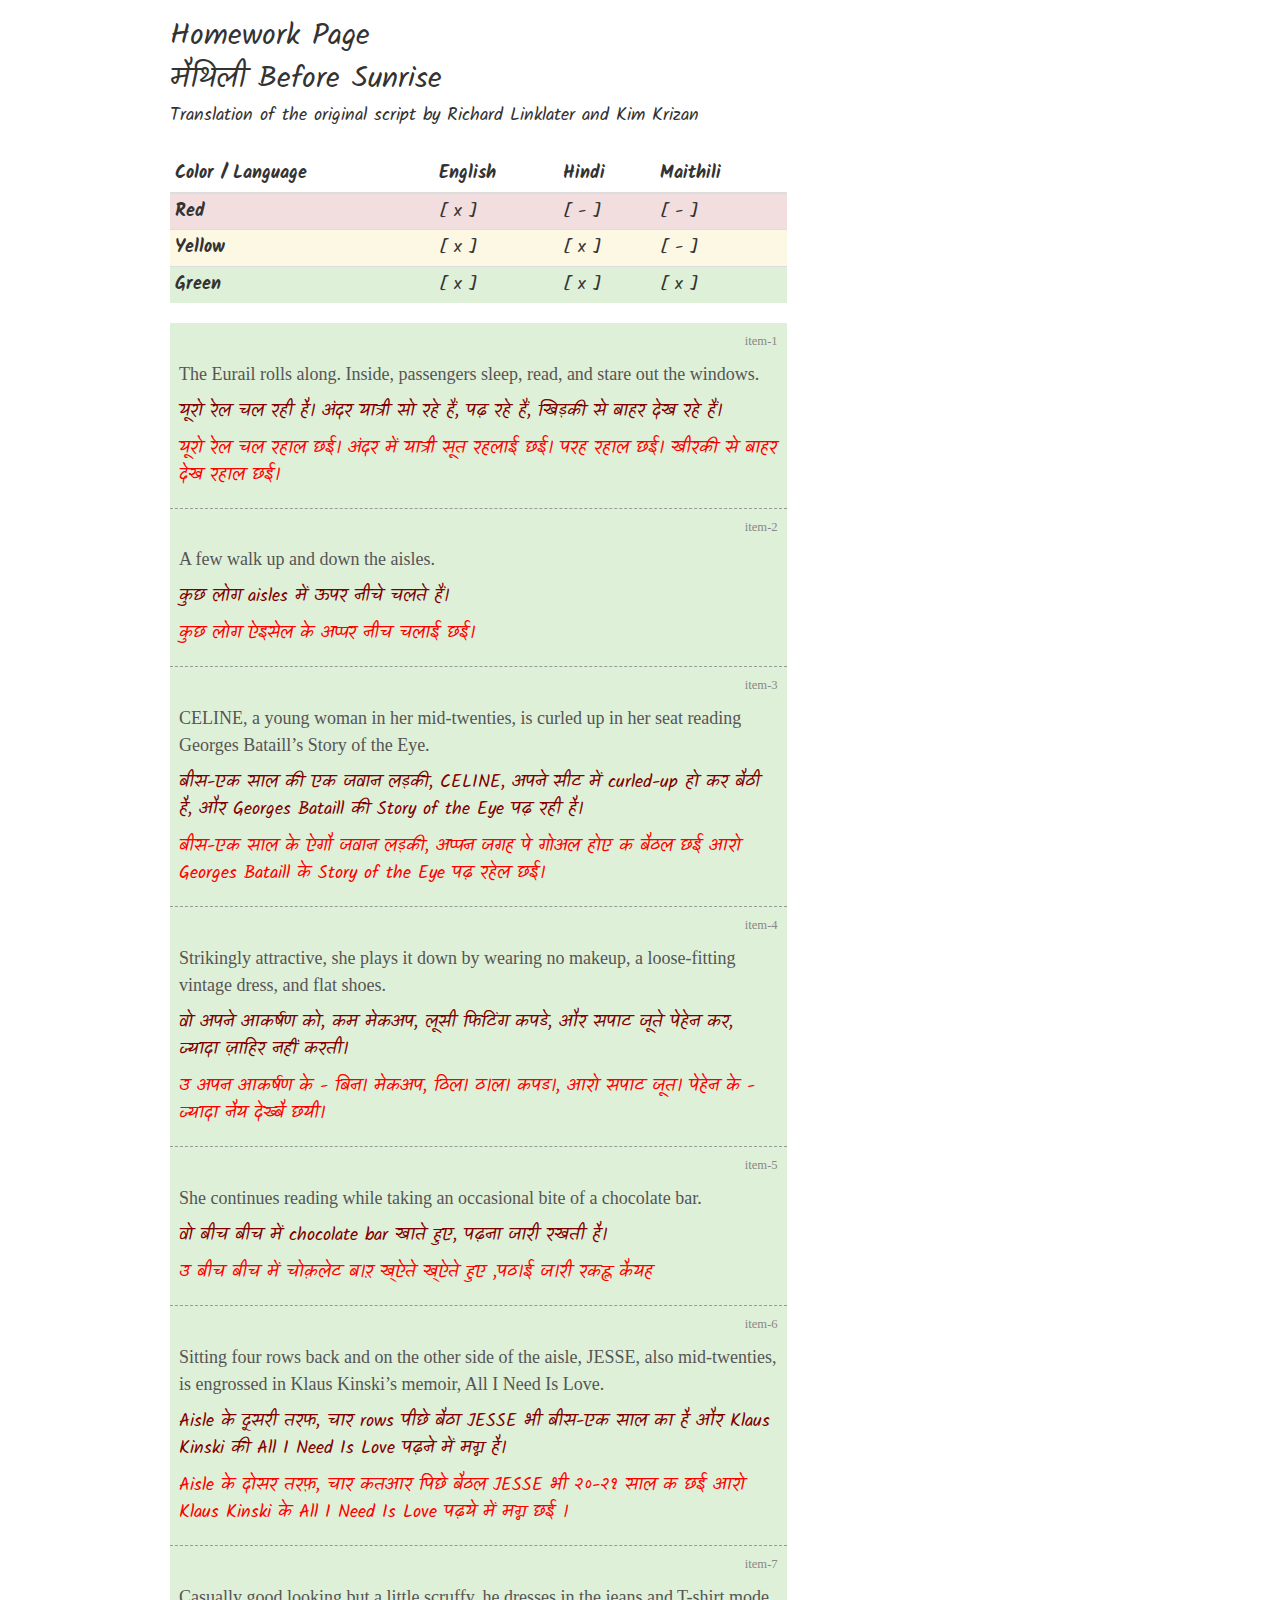
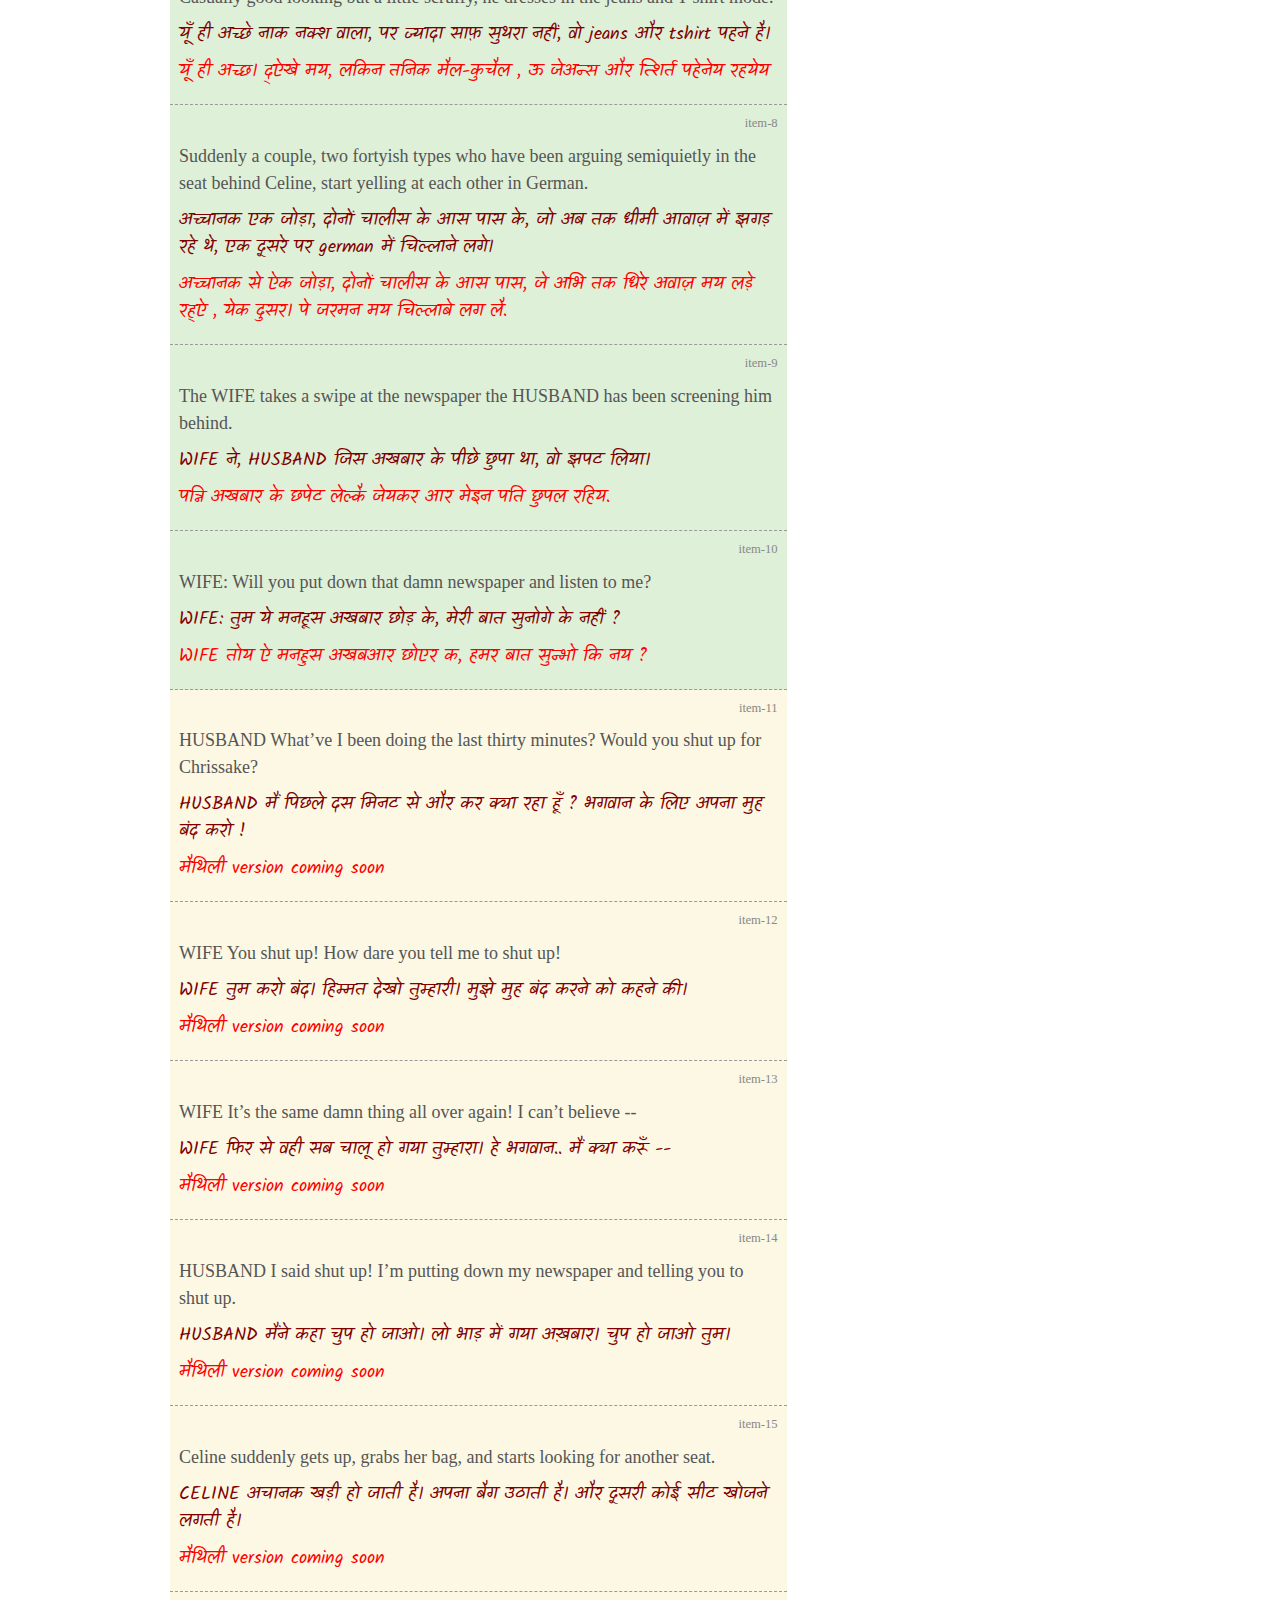
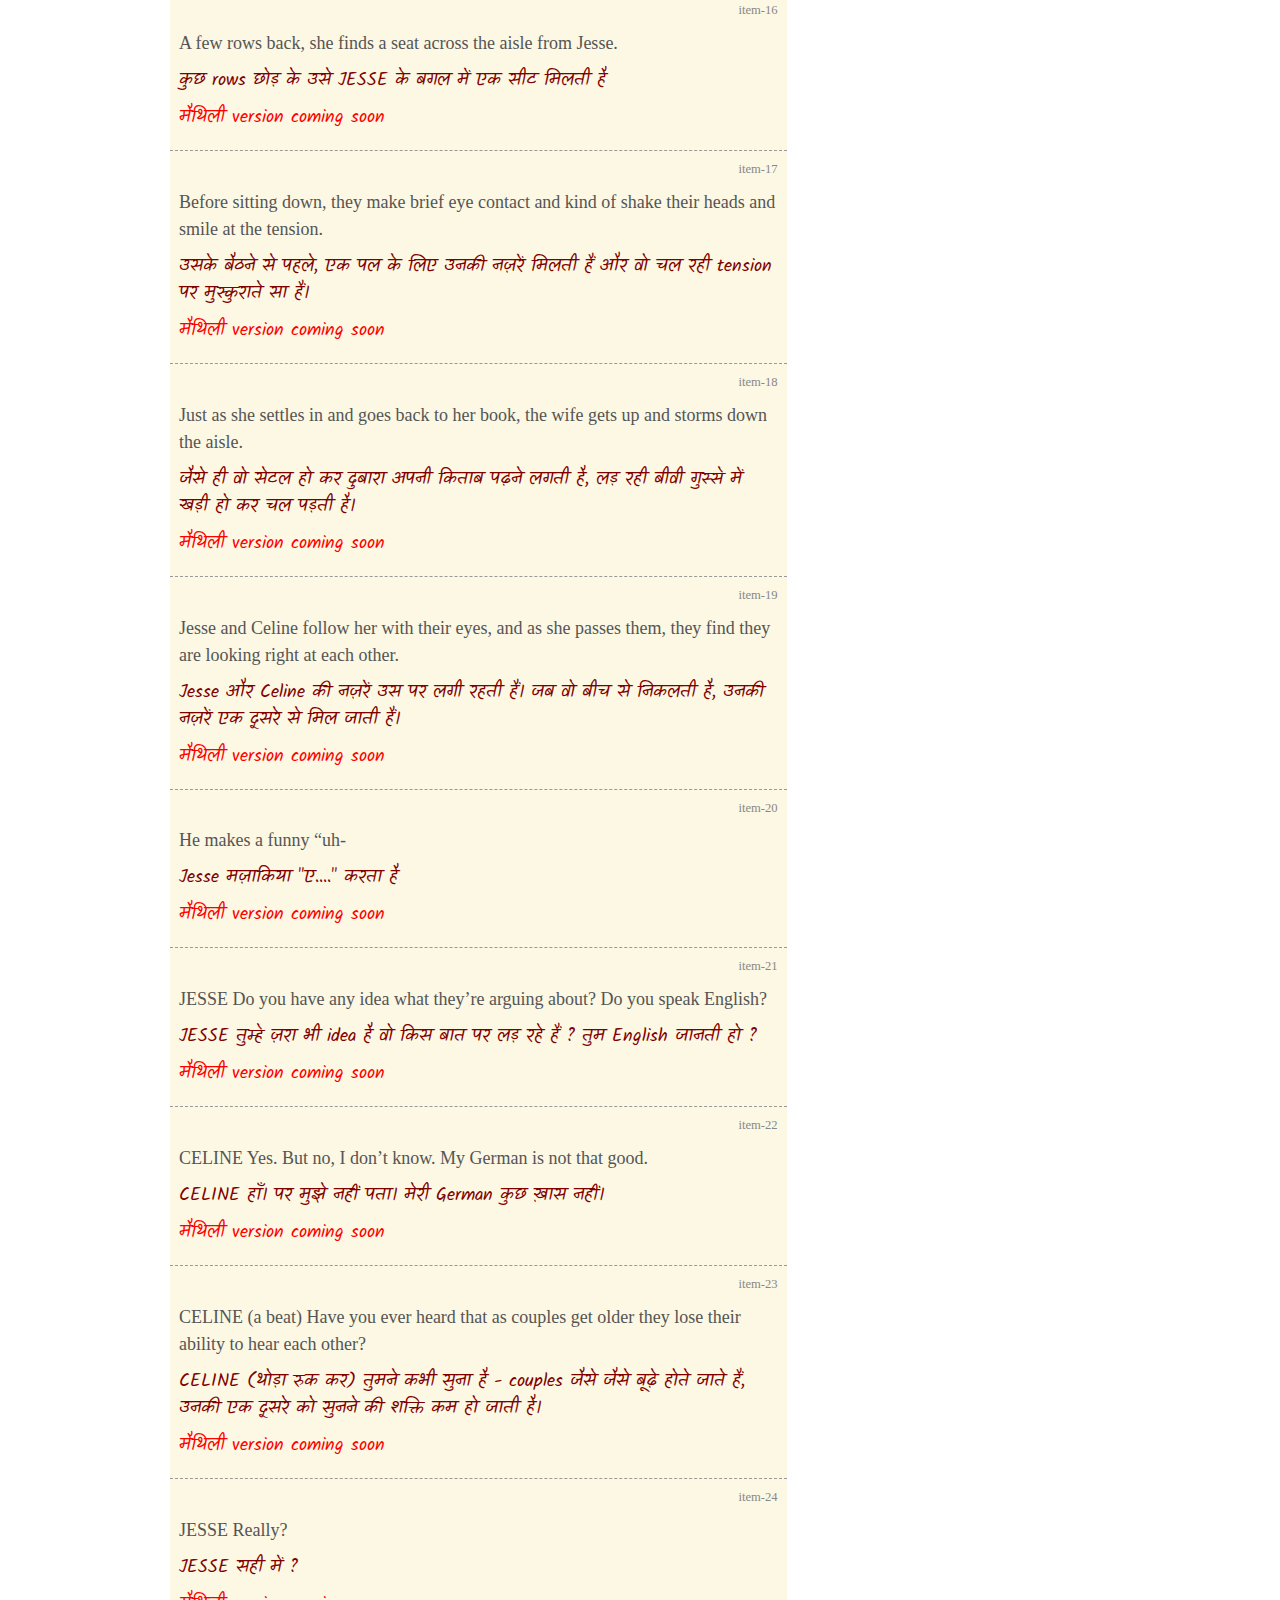
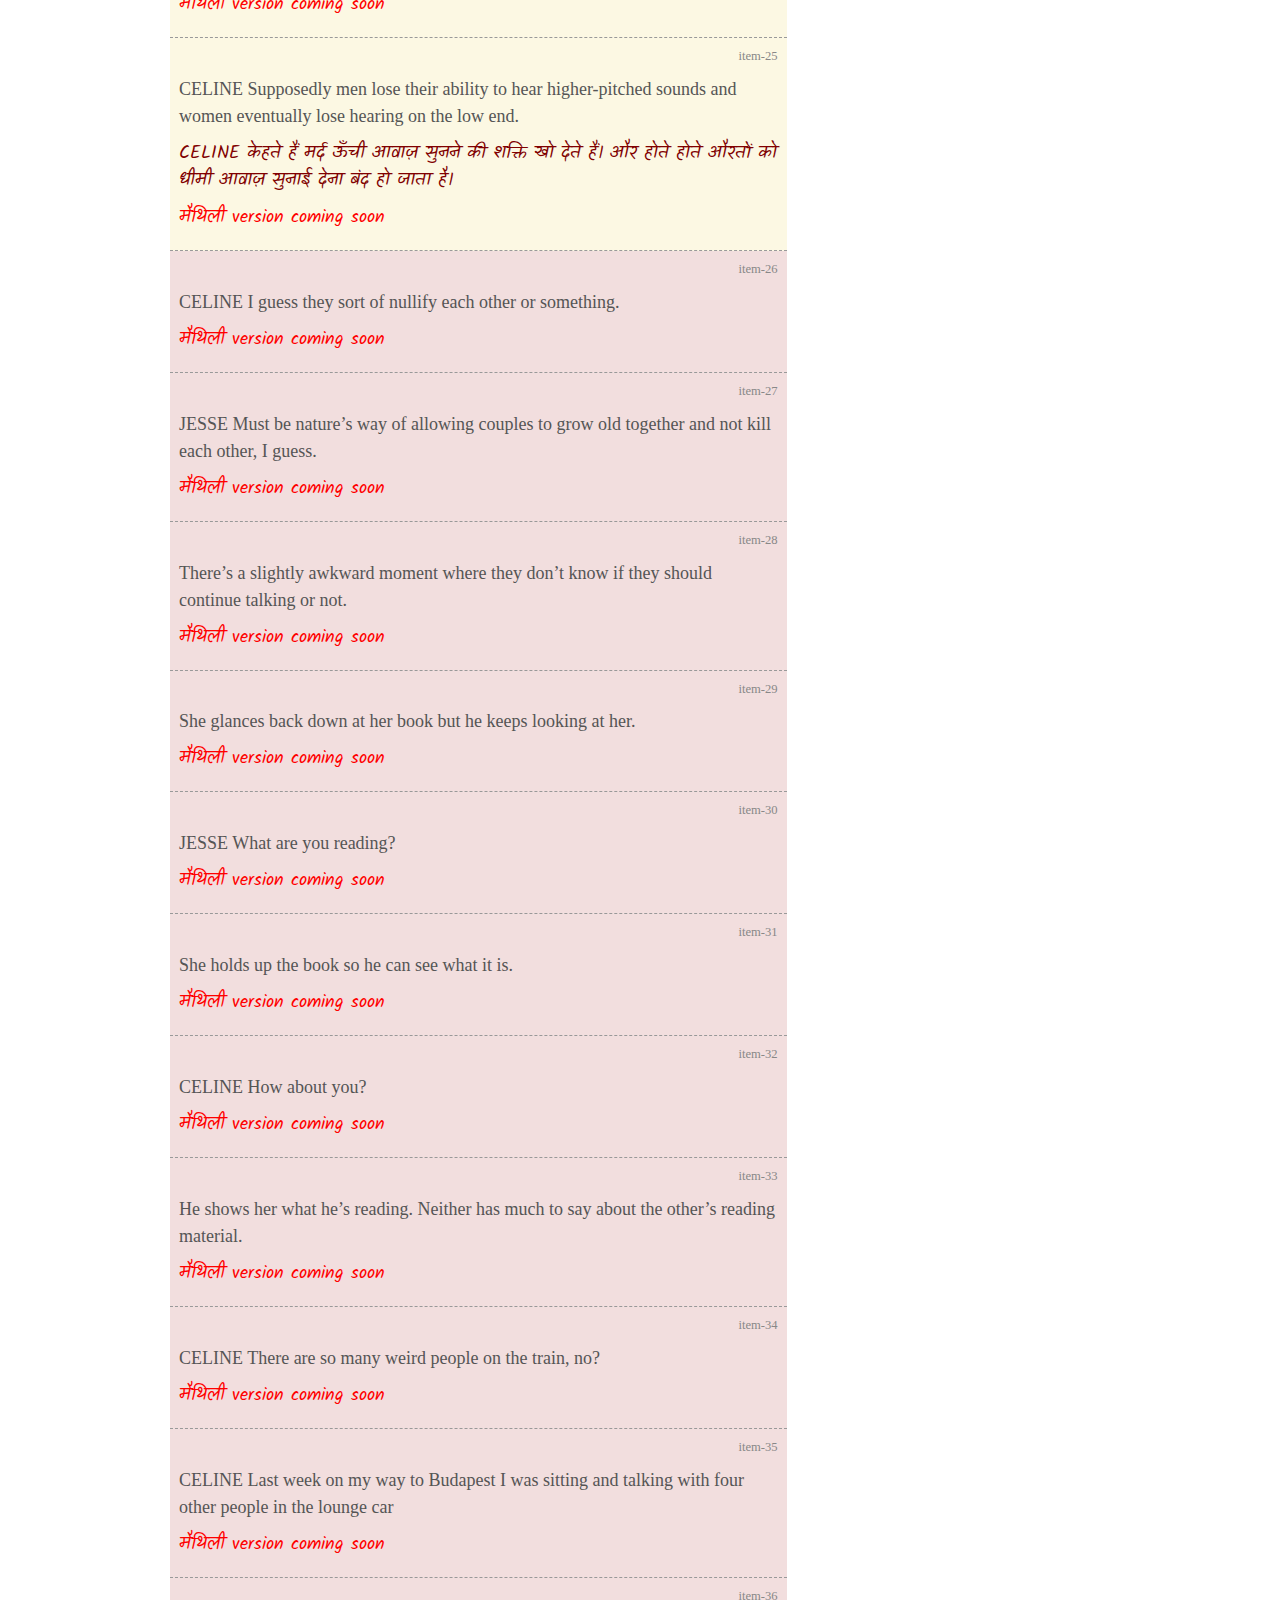
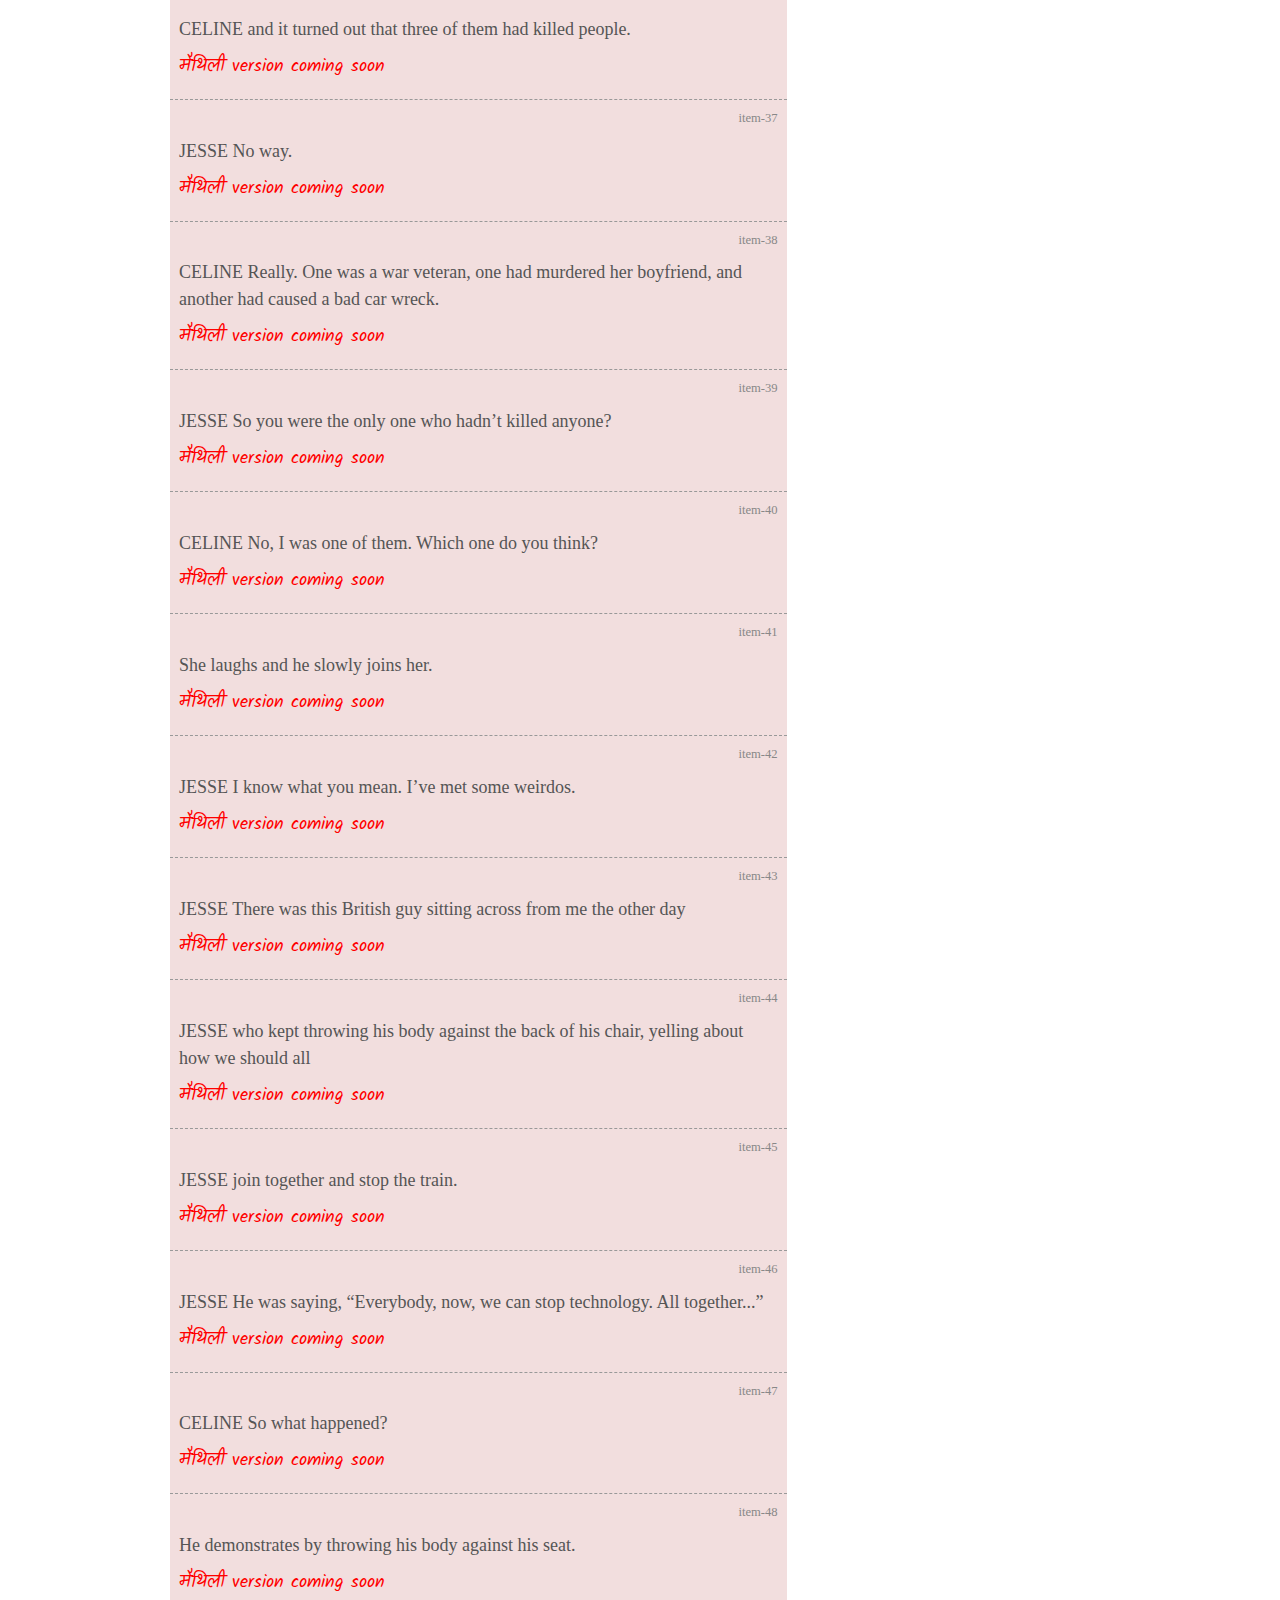
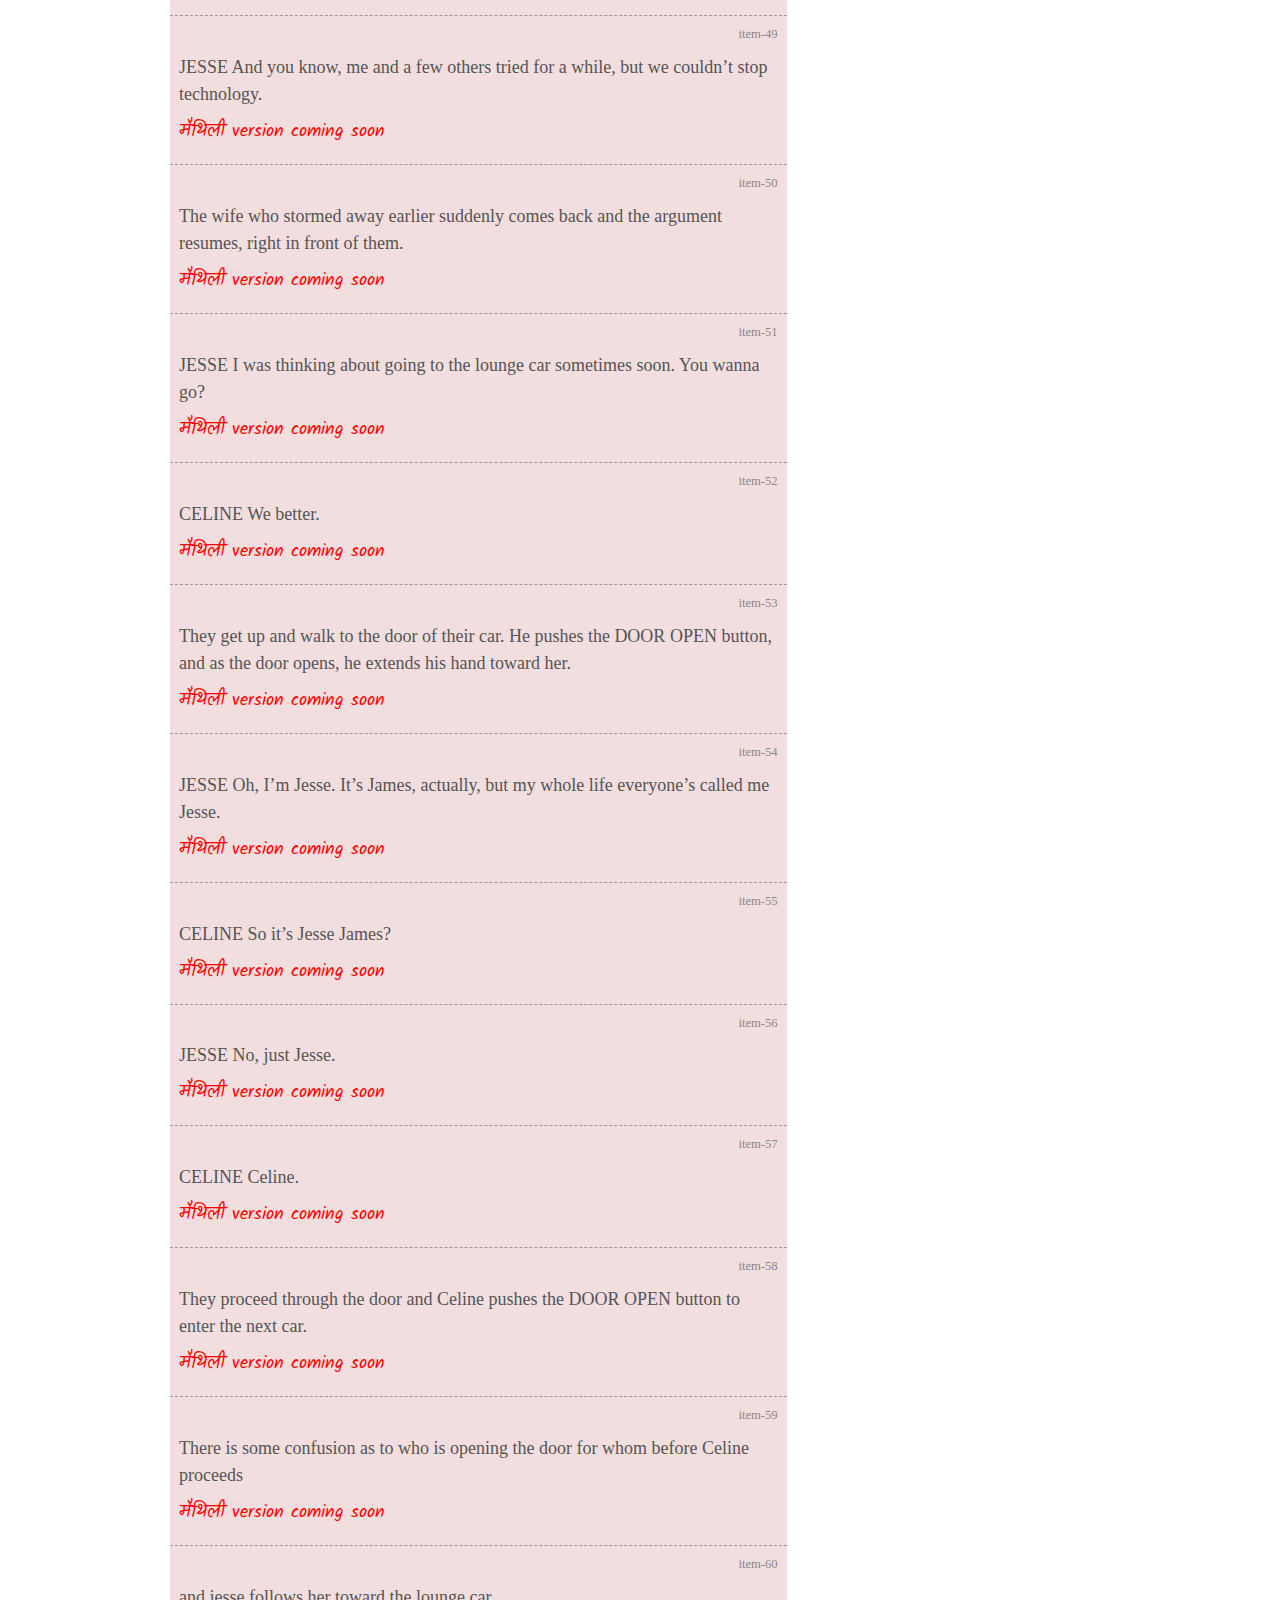
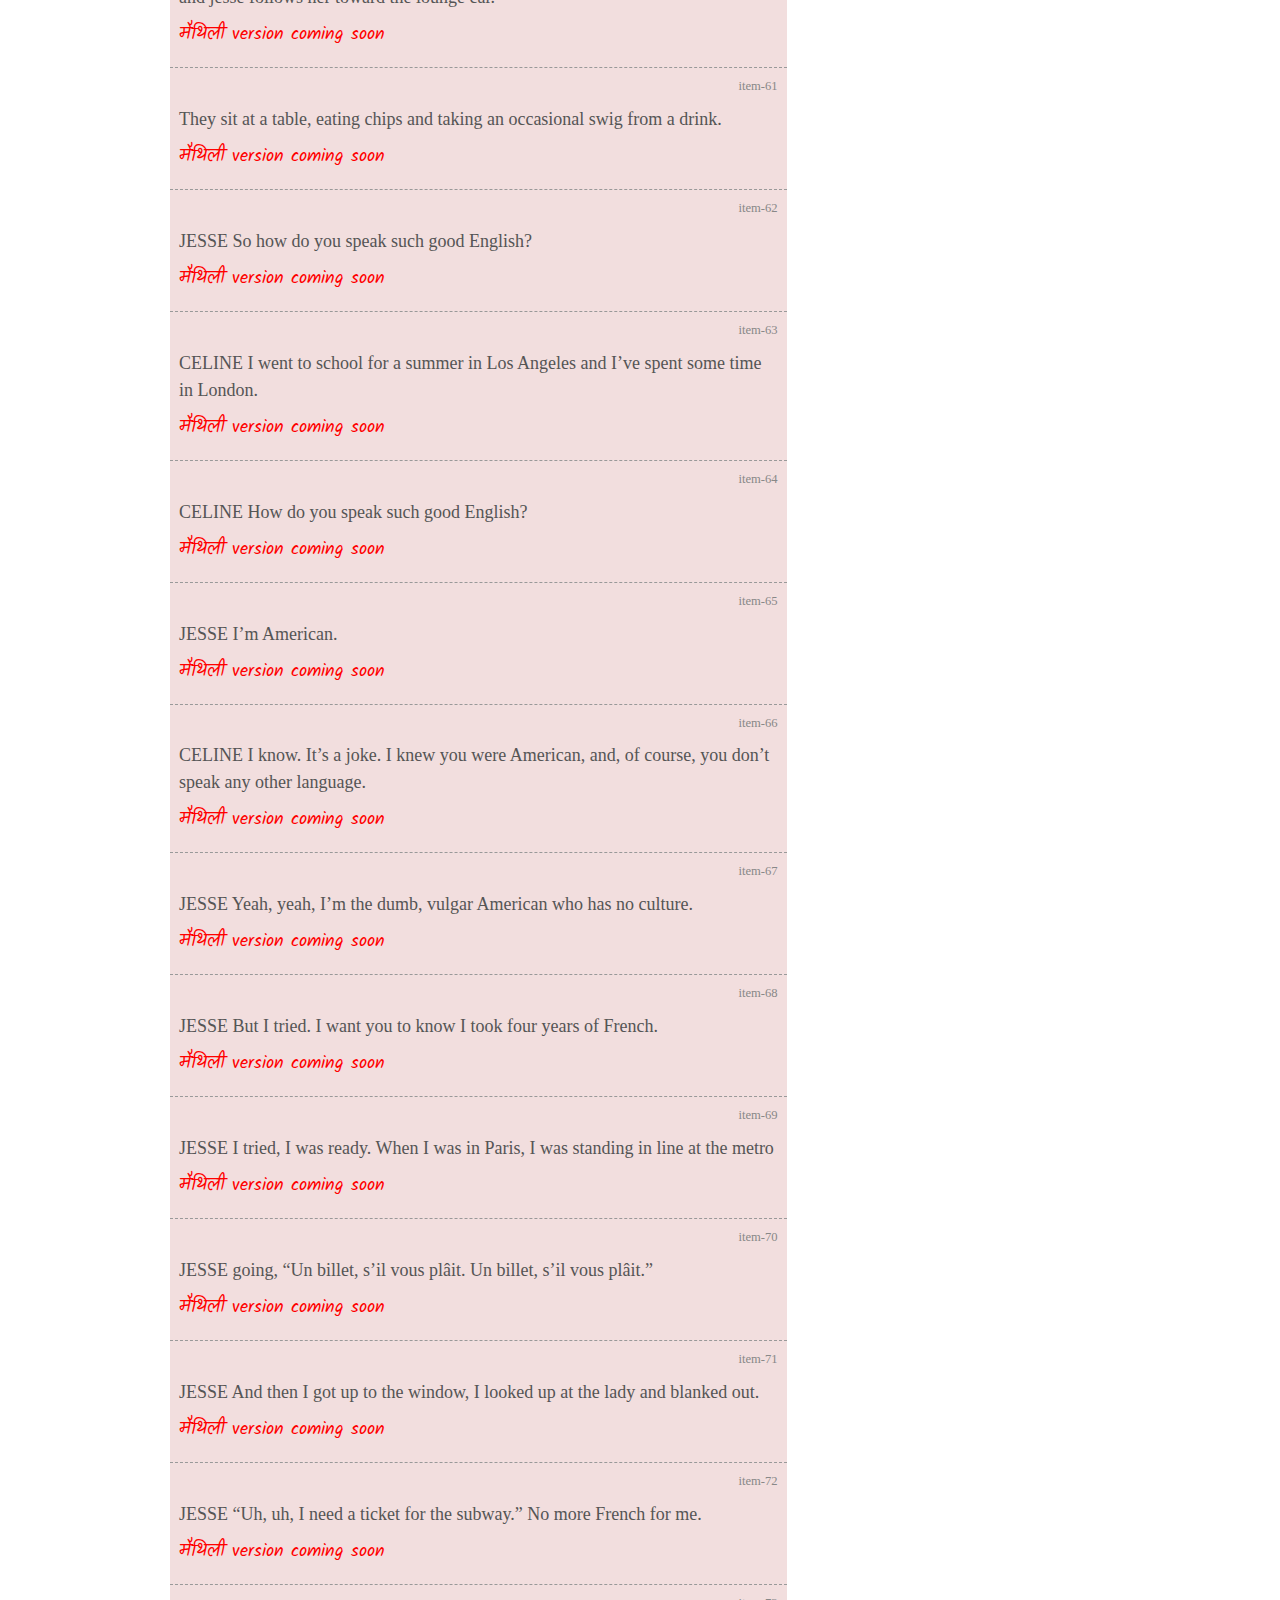
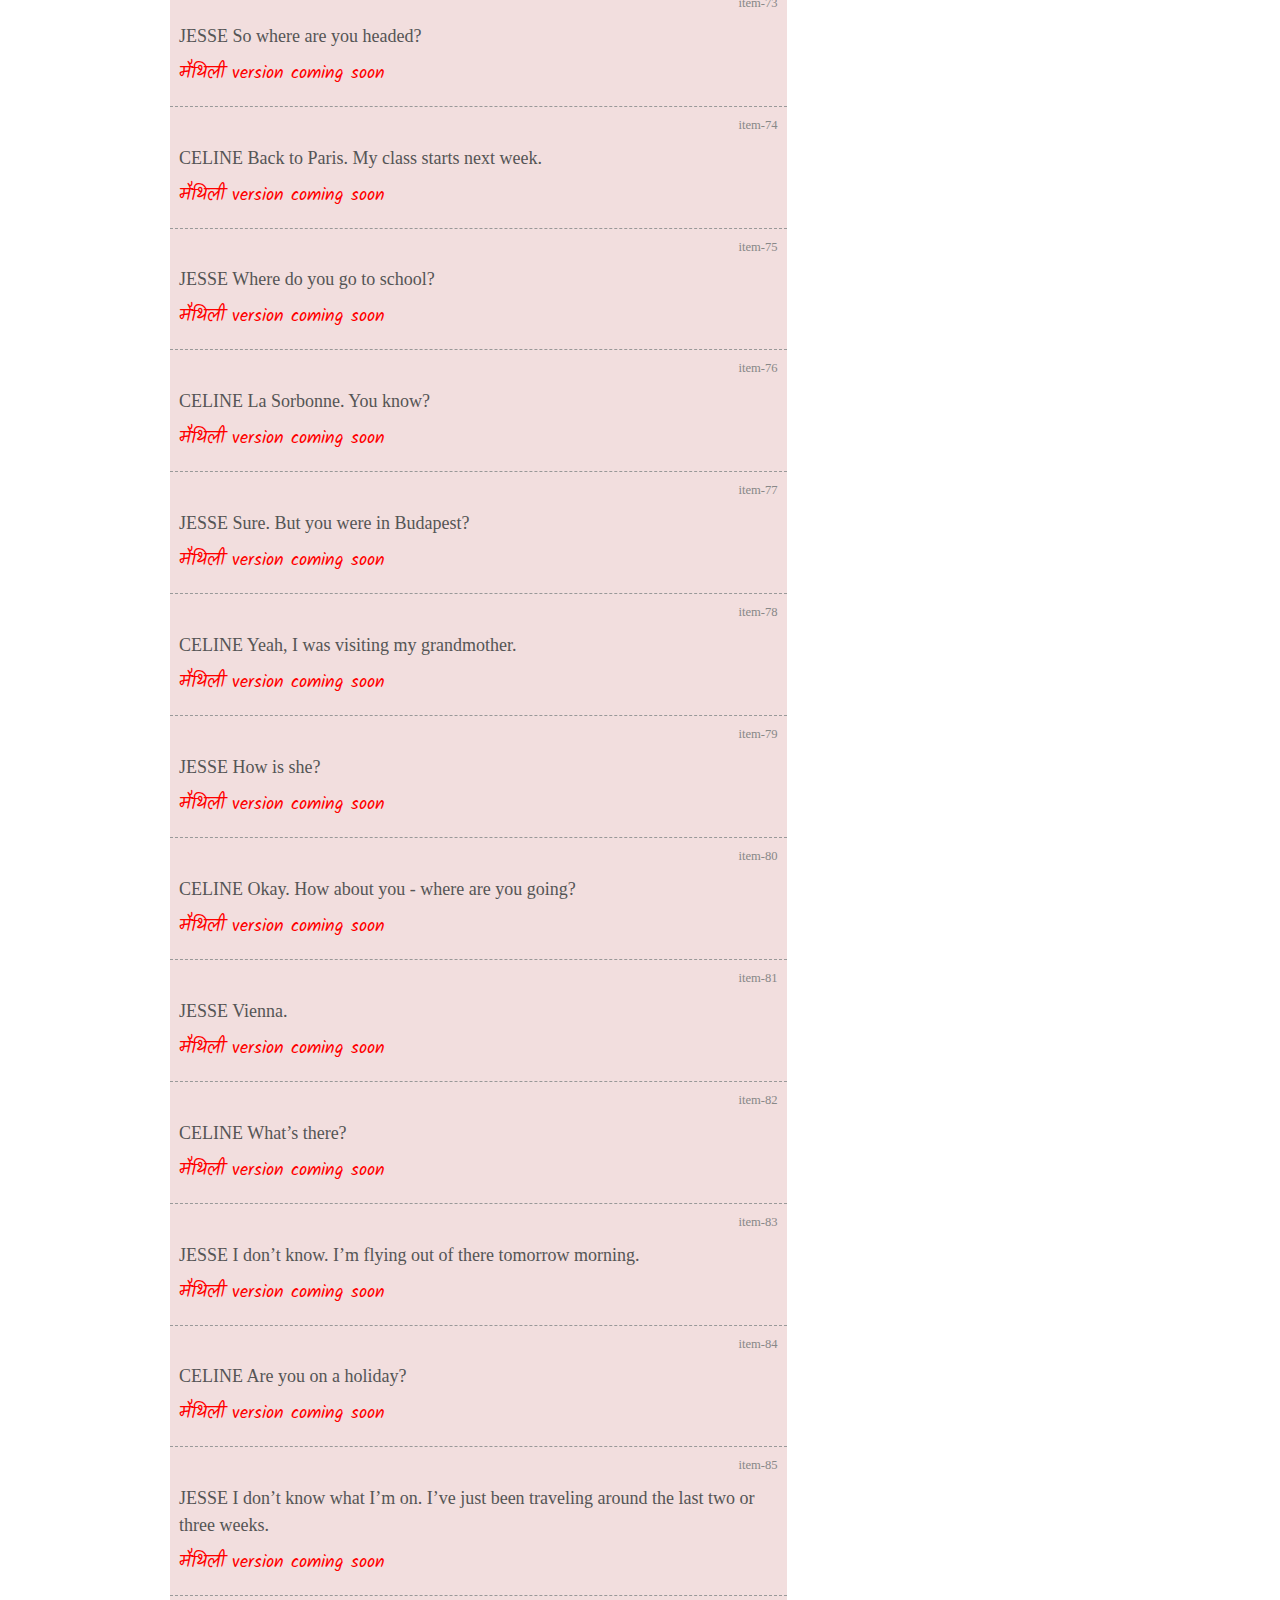
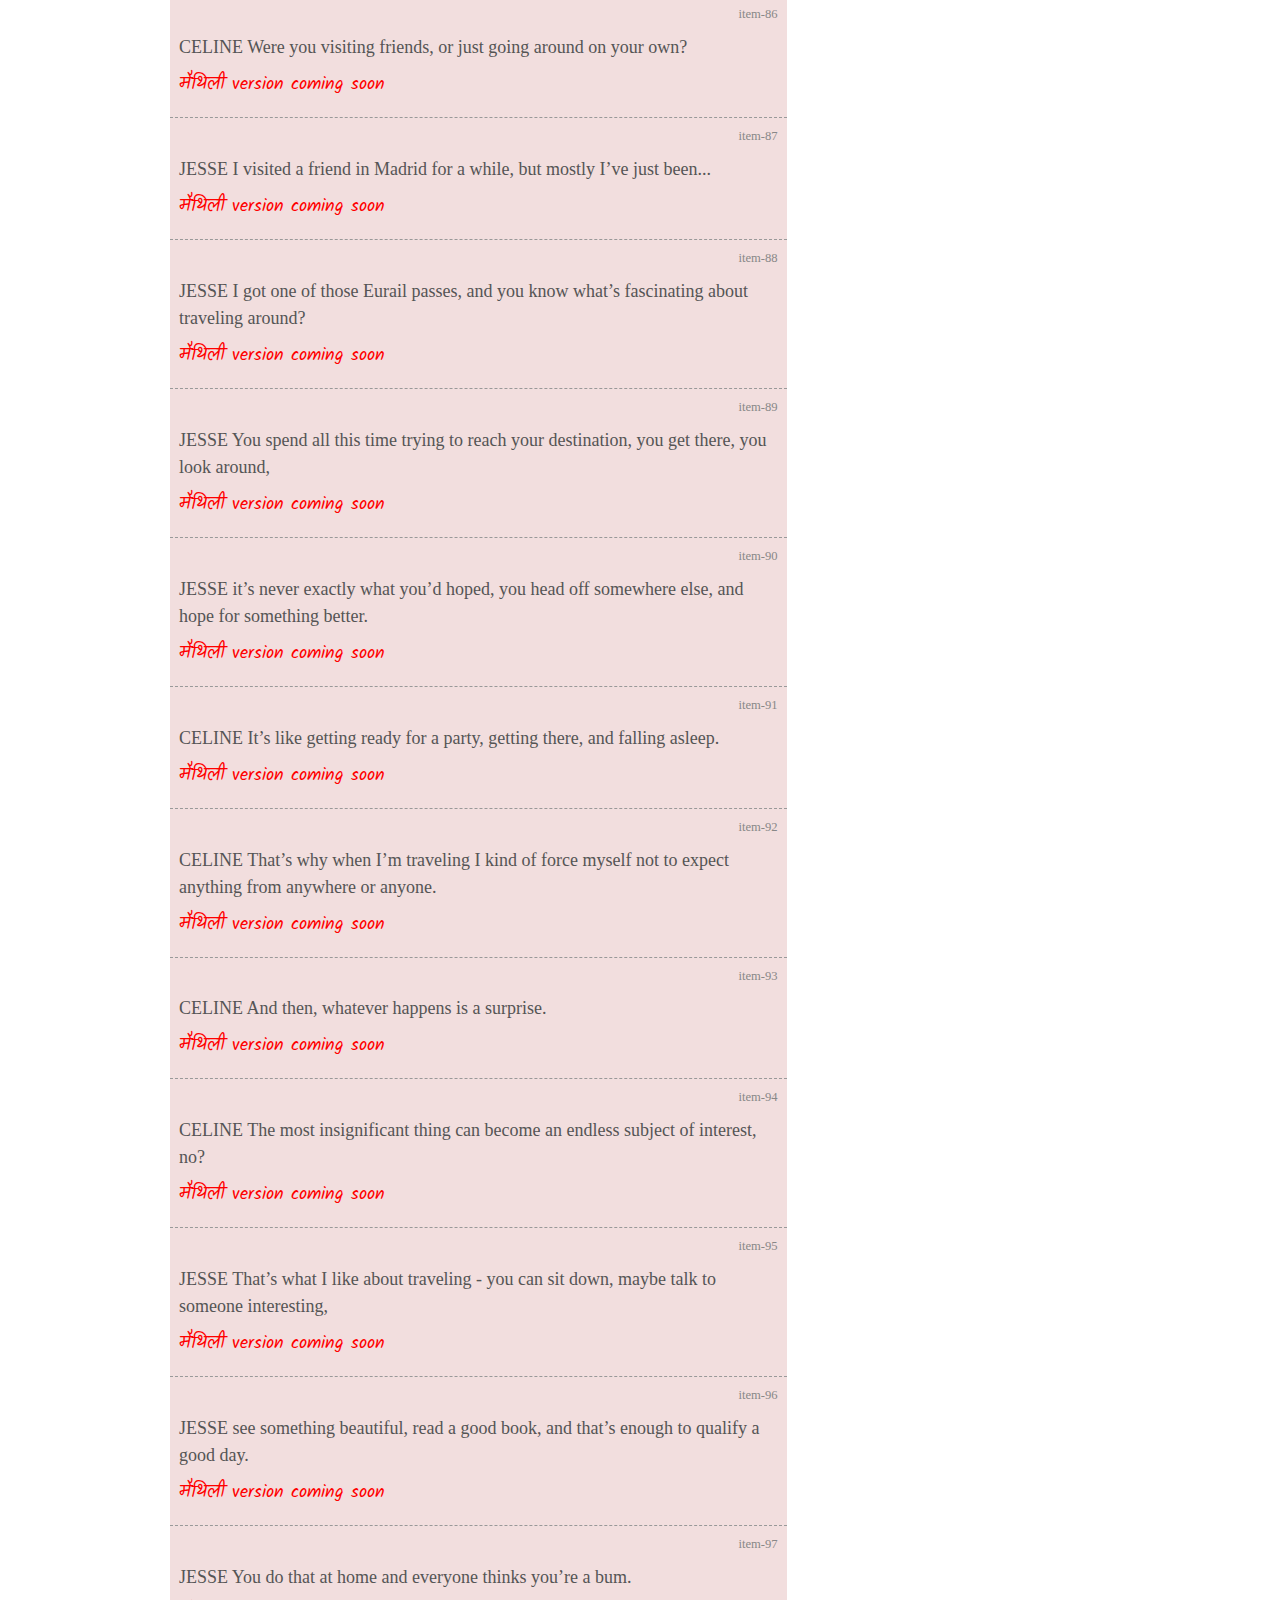
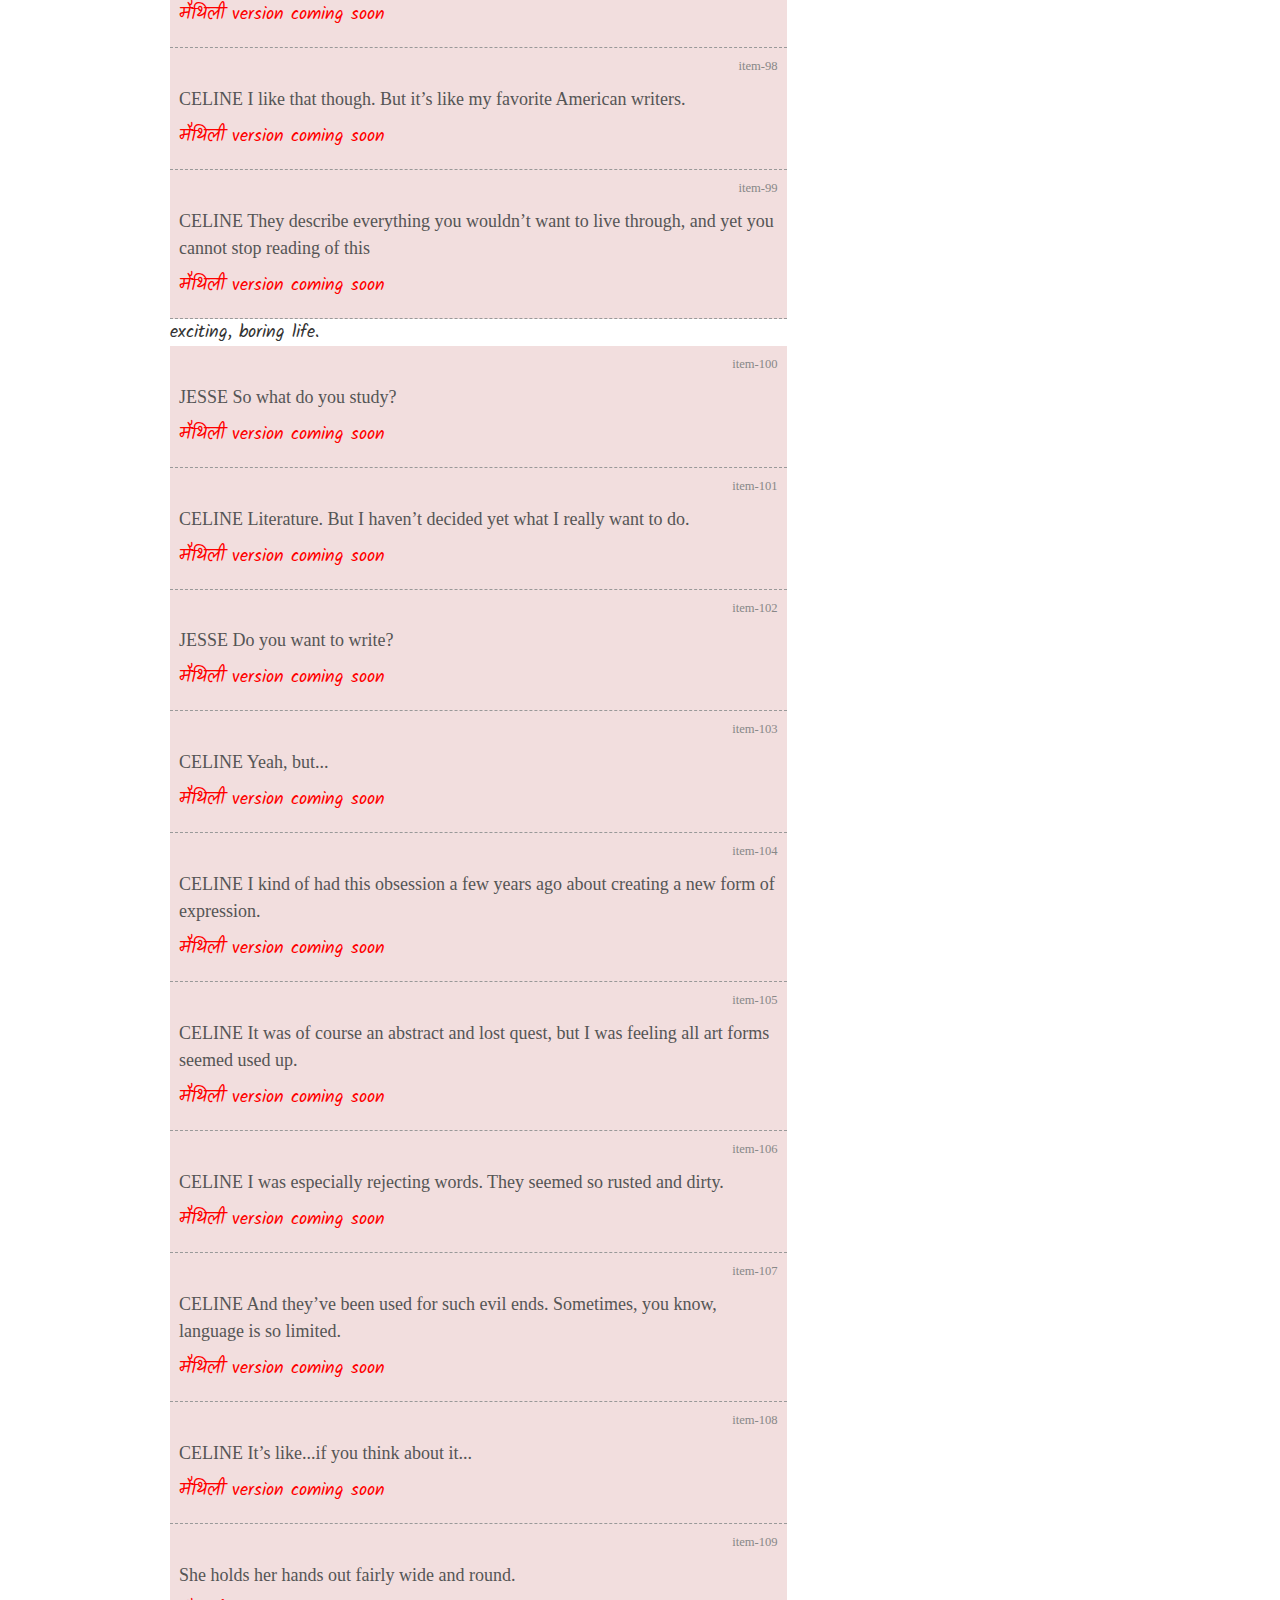
==== commit c15d6a56: "Better colors in homework page" ====
--- a/homework.html
+++ b/homework.html
@@ -29,1055 +29,1090 @@
             <h2>मैथिली Before Sunrise</h2>
             <h4>Translation of the original script by Richard Linklater and Kim Krizan</h4>
         </div>
+
+
         <div class="row">
             <div class="col-sm-8 blog-main">
                 <div class="blog-post">
-                    <div class="lang-pair">
-                        <p class="date"><a href="#item-1">item-1</a></p>
-                        <p class="lang-hin"></p>
+
+                    <table class="table table-condensed">
+                        <thead>
+                            <tr>
+                                <th>Color / Language</th>
+                                <th>English</th>
+                                <th>Hindi</th>
+                                <th>Maithili</th>
+                            </tr>
+                        </thead>
+                        <tbody>
+                            <tr>
+                                <th scope="row" class="danger">Red</th>
+                                <td class="danger">[ x ]</td>
+                                <td class="danger">[ - ]</td>
+                                <td class="danger">[ - ]</td>
+                            </tr>
+                            <tr>
+                                <th scope="row" class="warning">Yellow</th>
+                                <td class="warning">[ x ]</td>
+                                <td class="warning">[ x ]</td>
+                                <td class="warning">[ - ]</td>
+                            </tr>
+                            <tr>
+                                <th scope="row" class="success">Green</th>
+                                <td class="success">[ x ]</td>
+                                <td class="success">[ x ]</td>
+                                <td class="success">[ x ]</td>
+                            </tr>
+                        </tbody>
+                    </table>
+
+
+                    <div class="lang-pair bg-success">
+                        <p class="date"><a href="#item-1" name="item-1">item-1</a></p>
                         <p class="lang-eng">The Eurail rolls along. Inside, passengers sleep, read, and stare out the windows.</p>
+                        <p class="lang-hin">यूरो रेल चल रही है। अंदर यात्री सो रहे हैं, पढ़ रहे हैं, खिड़की से बाहर देख रहे हैं। </p>
                         <p class="lang-mai">यूरो रेल चल रहाल छई। अंदर में यात्री सूत रहलाई छई। परह रहाल छई। खीरकी से बाहर देख रहाल छई।</p>
                     </div>
-                    <div class="lang-pair">
-                        <p class="date"><a href="#item-2">item-2</a></p>
+                    <div class="lang-pair bg-success">
+                        <p class="date"><a href="#item-2" name="item-2">item-2</a></p>
                         <p class="lang-eng">A few walk up and down the aisles.</p>
-                        <p class="lang-hin"></p>
+                        <p class="lang-hin">कुछ लोग aisles में ऊपर नीचे चलते हैं। </p>
                         <p class="lang-mai">कुछ लोग ऐइसेल के अप्पर नीच चलाई छई।</p>
                     </div>
-                    <div class="lang-pair">
-                        <p class="date"><a href="#item-3">item-3</a></p>
+                    <div class="lang-pair bg-success">
+                        <p class="date"><a href="#item-3" name="item-3">item-3</a></p>
                         <p class="lang-eng">CELINE, a young woman in her mid-twenties, is curled up in her seat reading Georges Bataill’s Story of the Eye.</p>
-                        <p class="lang-hin"></p>
+                        <p class="lang-hin">बीस-एक साल की एक जवान लड़की, CELINE, अपने सीट में curled-up हो कर बैठी है, और Georges Bataill की Story of the Eye पढ़ रही है। </p>
                         <p class="lang-mai">बीस-एक साल के ऐगौ जवान लड़की, अप्पन जगह पे गोअल होए क बैठल छई आरो Georges Bataill के Story of the Eye पढ़ रहेल छई।</p>
                     </div>
-                    <div class="lang-pair">
-                        <p class="date"><a href="#item-4">item-4</a></p>
+                    <div class="lang-pair bg-success">
+                        <p class="date"><a href="#item-4" name="item-4">item-4</a></p>
                         <p class="lang-eng">Strikingly attractive, she plays it down by wearing no makeup, a loose-fitting vintage dress, and flat shoes.</p>
-                        <p class="lang-hin"></p>
+                        <p class="lang-hin">वो अपने आकर्षण को, कम मेकअप, लूसी फिटिंग कपडे, और सपाट जूते पेहेन कर, ज्यादा ज़ाहिर नहीं करती।</p>
                         <p class="lang-mai">उ अपन आकर्षण के - बिन। मेकअप, ठिल। ठ।ल। कपड।, आरो सपाट जूत। पेहेन के - ज्यादा नैय देख्बै छयी। </p>
                     </div>
-                    <div class="lang-pair">
-                        <p class="date"><a href="#item-5">item-5</a></p>
+                    <div class="lang-pair bg-success">
+                        <p class="date"><a href="#item-5" name="item-5">item-5</a></p>
                         <p class="lang-eng">She continues reading while taking an occasional bite of a chocolate bar.</p>
-                        <p class="lang-hin"></p>
+                        <p class="lang-hin">वो बीच बीच में chocolate bar खाते हुए, पढ़ना जारी रखती है। </p>
                         <p class="lang-mai">उ बीच बीच में चोक़लेट ब।ऱ ख्ऐते ख्ऐते हुए ,पठ।ई ज।री रकह्ल कैयह</p>
                     </div>
-                    <div class="lang-pair">
-                        <p class="date"><a href="#item-6">item-6</a></p>
+                    <div class="lang-pair bg-success">
+                        <p class="date"><a href="#item-6" name="item-6">item-6</a></p>
                         <p class="lang-eng">Sitting four rows back and on the other side of the aisle, JESSE, also mid-twenties, is engrossed in Klaus Kinski’s memoir, All I Need Is Love.</p>
-                        <p class="lang-hin"></p>
+                        <p class="lang-hin">Aisle के दूसरी तरफ, चार rows पीछे बैठा JESSE भी बीस-एक साल का है और Klaus Kinski की All I Need Is Love पढ़ने में मग्न है। </p>
                         <p class="lang-mai">Aisle के दोसर तरफ़, चार कतआर पिछे बैठल  JESSE  भी २०-२१ साल क छई आरो Klaus Kinski  के All I Need Is Love पढ़ये में मग्न छई ।  </p>
                     </div>
-                    <div class="lang-pair">
-                        <p class="date"><a href="#item-7">item-7</a></p>
+                    <div class="lang-pair bg-success">
+                        <p class="date"><a href="#item-7" name="item-7">item-7</a></p>
                         <p class="lang-eng">Casually good looking but a little scruffy, he dresses in the jeans and T-shirt mode.</p>
-                        <p class="lang-hin"></p>
+                        <p class="lang-hin">यूँ ही अच्छे नाक नक्श वाला, पर ज्यादा साफ़ सुथरा नहीं, वो jeans और tshirt पहने है। </p>
                         <p class="lang-mai">यूँ ही अच्छ। द्ऐखे मय, लकिन तनिक मैल-कुचैल , ऊ  जेअन्स और त्शिर्त पहेनेय रहयेय</p>
                     </div>
-                    <div class="lang-pair">
-                        <p class="date"><a href="#item-8">item-8</a></p>
+                    <div class="lang-pair bg-success">
+                        <p class="date"><a href="#item-8" name="item-8">item-8</a></p>
                         <p class="lang-eng">Suddenly a couple, two fortyish types who have been arguing semiquietly in the seat behind Celine, start yelling at each other in German.</p>
-                        <p class="lang-hin"></p>
+                        <p class="lang-hin">अच्चानक एक जोड़ा, दोनों चालीस के आस पास के, जो अब तक धीमी आवाज़ में झगड़ रहे थे, एक दूसरे पर german में चिल्लाने लगे। </p>
                         <p class="lang-mai">अच्चानक से ऐक जोड़ा, दोनों चालीस के आस पास, जे अभि तक धिरे अवाज़ मय लड़े रह्ऐ , येक दुसर। पे जरमन मय चिल्लाबे लग लै. </p>
                     </div>
-                    <div class="lang-pair">
-                        <p class="date"><a href="#item-9">item-9</a></p>
+                    <div class="lang-pair bg-success">
+                        <p class="date"><a href="#item-9" name="item-9">item-9</a></p>
                         <p class="lang-eng">The WIFE takes a swipe at the newspaper the HUSBAND has been screening him behind.</p>
-                        <p class="lang-hin"></p>
+                        <p class="lang-hin">WIFE ने, HUSBAND जिस अखबार के पीछे छुपा था, वो झपट लिया। </p>
                         <p class="lang-mai">पत्नि अखबार के छपेट लेल्कै जेयकर आर मेइन पति छुपल रहिय. </p>
                     </div>
-                    <div class="lang-pair">
-                        <p class="date"><a href="#item-10">item-10</a></p>
+                    <div class="lang-pair bg-success">
+                        <p class="date"><a href="#item-10" name="item-10">item-10</a></p>
                         <p class="lang-eng">WIFE: Will you put down that damn newspaper and listen to me?</p>
-                        <p class="lang-hin"></p>
+                        <p class="lang-hin">WIFE: तुम ये मनहूस अखबार छोड़ के, मेरी बात सुनोगे के नहीं ?</p>
                         <p class="lang-mai">WIFE तोय ऐ मनहुस अखबआर छोएर क, हमर बात सुन्भो कि नय ?</p>
                     </div>
-                    <div class="lang-pair">
-                        <p class="date"><a href="#item-11">item-11</a></p>
+                    <div class="lang-pair bg-warning">
+                        <p class="date"><a href="#item-11" name="item-11">item-11</a></p>
                         <p class="lang-eng">HUSBAND What’ve I been doing the last thirty minutes? Would you shut up for Chrissake?</p>
                         <p class="lang-hin">HUSBAND मैं पिछले दस मिनट से और कर क्या रहा हूँ ? भगवान के लिए अपना मुह बंद करो !</p>
                         <p class="lang-mai">मैथिली version coming soon</p>
                     </div>
-                    <div class="lang-pair">
-                        <p class="date"><a href="#item-12">item-12</a></p>
+                    <div class="lang-pair bg-warning">
+                        <p class="date"><a href="#item-12" name="item-12">item-12</a></p>
                         <p class="lang-eng">WIFE You shut up! How dare you tell me to shut up! </p>
                         <p class="lang-hin">WIFE तुम करो बंद। हिम्मत देखो तुम्हारी। मुझे मुह बंद करने को कहने की। </p>
                         <p class="lang-mai">मैथिली version coming soon</p>
                     </div>
-                    <div class="lang-pair">
-                        <p class="date"><a href="#item-13">item-13</a></p>
+                    <div class="lang-pair bg-warning">
+                        <p class="date"><a href="#item-13" name="item-13">item-13</a></p>
                         <p class="lang-eng">WIFE It’s the same damn thing all over again! I can’t believe --</p>
                         <p class="lang-hin">WIFE फिर से वही सब चालू हो गया तुम्हारा। हे भगवान.. मैं क्या करूँ --</p>
                         <p class="lang-mai">मैथिली version coming soon</p>
                     </div>
-                    <div class="lang-pair">
-                        <p class="date"><a href="#item-14">item-14</a></p>
+                    <div class="lang-pair bg-warning">
+                        <p class="date"><a href="#item-14" name="item-14">item-14</a></p>
                         <p class="lang-eng">HUSBAND I said shut up! I’m putting down my newspaper and telling you to shut up.
                             <p class="lang-hin">HUSBAND मैंने कहा चुप हो जाओ। लो भाड़ में गया अख़बार। चुप हो जाओ तुम।  </p>
                             <p class="lang-mai">मैथिली version coming soon</p>
                     </div>
-                    <div class="lang-pair">
-                        <p class="date"><a href="#item-15">item-15</a></p>
+                    <div class="lang-pair bg-warning">
+                        <p class="date"><a href="#item-15" name="item-15">item-15</a></p>
                         <p class="lang-eng">Celine suddenly gets up, grabs her bag, and starts looking for another seat.
                             <p class="lang-hin">CELINE अचानक खड़ी हो जाती है। अपना बैग उठाती है। और दूसरी कोई सीट खोजने लगती है। </p>
                             <p class="lang-mai">मैथिली version coming soon</p>
                     </div>
-                    <div class="lang-pair">
-                        <p class="date"><a href="#item-16">item-16</a></p>
+                    <div class="lang-pair bg-warning">
+                        <p class="date"><a href="#item-16" name="item-16">item-16</a></p>
                         <p class="lang-eng">A few rows back, she finds a seat across the aisle from Jesse. </p>
                         <p class="lang-hin">कुछ rows छोड़ के उसे JESSE के बगल में एक सीट मिलती है </p>
                         <p class="lang-mai">मैथिली version coming soon</p>
                     </div>
-                    <div class="lang-pair">
-                        <p class="date"><a href="#item-17">item-17</a></p>
+                    <div class="lang-pair bg-warning">
+                        <p class="date"><a href="#item-17" name="item-17">item-17</a></p>
                         <p class="lang-eng">Before sitting down, they make brief eye contact and kind of shake their heads and smile at the tension. </p>
                         <p class="lang-hin">उसके बैठने से पहले, एक पल के लिए उनकी नज़रें मिलती हैं और वो चल रही tension पर मुस्कुराते सा हैं। </p>
                         <p class="lang-mai">मैथिली version coming soon</p>
                     </div>
-                    <div class="lang-pair">
-                        <p class="date"><a href="#item-18">item-18</a></p>
+                    <div class="lang-pair bg-warning">
+                        <p class="date"><a href="#item-18" name="item-18">item-18</a></p>
                         <p class="lang-eng">Just as she settles in and goes back to her book, the wife gets up and storms down the aisle. </p>
                         <p class="lang-hin">जैसे ही वो सेटल हो कर दुबारा अपनी किताब पढ़ने लगती है, लड़ रही बीवी गुस्से में खड़ी हो कर चल पड़ती है। </p>
                         <p class="lang-mai">मैथिली version coming soon</p>
                     </div>
-                    <div class="lang-pair">
-                        <p class="date"><a href="#item-19">item-19</a></p>
+                    <div class="lang-pair bg-warning">
+                        <p class="date"><a href="#item-19" name="item-19">item-19</a></p>
                         <p class="lang-eng">Jesse and Celine follow her with their eyes, and as she passes them, they find they are looking right at each other. </p>
-                        <p class="lang-hin"></p>
-                        <p class="lang-mai">मैथिली version coming soon</p>
-                    </div>
-                    <div class="lang-pair">
-                        <p class="date"><a href="#item-20">item-20</a></p>
+                        <p class="lang-hin">Jesse और Celine की नज़रें उस पर लगी रहती हैं। जब वो बीच से निकलती है, उनकी नज़रें एक दूसरे से मिल जाती हैं। </p>
+                        <p class="lang-mai">मैथिली version coming soon</p>
+                    </div>
+                    <div class="lang-pair bg-warning">
+                        <p class="date"><a href="#item-20" name="item-20">item-20</a></p>
                         <p class="lang-eng">He makes a funny “uh-</p>
-                        <p class="lang-hin"></p>
-                        <p class="lang-mai">मैथिली version coming soon</p>
-                    </div>
-                    <div class="lang-pair">
-                        <p class="date"><a href="#item-21">item-21</a></p>
+                        <p class="lang-hin">Jesse मज़ाकिया "ए...." करता है </p>
+                        <p class="lang-mai">मैथिली version coming soon</p>
+                    </div>
+                    <div class="lang-pair bg-warning">
+                        <p class="date"><a href="#item-21" name="item-21">item-21</a></p>
                         <p class="lang-eng">JESSE Do you have any idea what they’re arguing about? Do you speak English?</p>
-                        <p class="lang-hin"></p>
-                        <p class="lang-mai">मैथिली version coming soon</p>
-                    </div>
-                    <div class="lang-pair">
-                        <p class="date"><a href="#item-22">item-22</a></p>
+                        <p class="lang-hin">JESSE तुम्हे ज़रा भी idea है वो किस बात पर लड़ रहे हैं ? तुम English जानती हो ?</p>
+                        <p class="lang-mai">मैथिली version coming soon</p>
+                    </div>
+                    <div class="lang-pair bg-warning">
+                        <p class="date"><a href="#item-22" name="item-22">item-22</a></p>
                         <p class="lang-eng">CELINE Yes. But no, I don’t know. My German is not that good.</p>
-                        <p class="lang-hin"></p>
-                        <p class="lang-mai">मैथिली version coming soon</p>
-                    </div>
-                    <div class="lang-pair">
-                        <p class="date"><a href="#item-23">item-23</a></p>
+                        <p class="lang-hin">CELINE हाँ। पर मुझे नहीं पता। मेरी German कुछ ख़ास नहीं। </p>
+                        <p class="lang-mai">मैथिली version coming soon</p>
+                    </div>
+                    <div class="lang-pair bg-warning">
+                        <p class="date"><a href="#item-23" name="item-23">item-23</a></p>
                         <p class="lang-eng">CELINE (a beat) Have you ever heard that as couples get older they lose their ability to hear each other?</p>
-                        <p class="lang-hin"></p>
-                        <p class="lang-mai">मैथिली version coming soon</p>
-                    </div>
-                    <div class="lang-pair">
-                        <p class="date"><a href="#item-24">item-24</a></p>
+                        <p class="lang-hin">CELINE (थोड़ा रुक कर) तुमने कभी सुना है - couples जैसे जैसे बूढ़े होते जाते हैं, उनकी एक दूसरे को सुनने की शक्ति कम हो जाती है। </p>
+                        <p class="lang-mai">मैथिली version coming soon</p>
+                    </div>
+                    <div class="lang-pair bg-warning">
+                        <p class="date"><a href="#item-24" name="item-24">item-24</a></p>
                         <p class="lang-eng">JESSE Really?</p>
-                        <p class="lang-hin"></p>
-                        <p class="lang-mai">मैथिली version coming soon</p>
-                    </div>
-                    <div class="lang-pair">
-                        <p class="date"><a href="#item-25">item-25</a></p>
+                        <p class="lang-hin">JESSE सही में ?</p>
+                        <p class="lang-mai">मैथिली version coming soon</p>
+                    </div>
+                    <div class="lang-pair bg-warning">
+                        <p class="date"><a href="#item-25" name="item-25">item-25</a></p>
                         <p class="lang-eng">CELINE Supposedly men lose their ability to hear higher-pitched sounds and women eventually lose hearing on the low end.</p>
-                        <p class="lang-hin"></p>
-                        <p class="lang-mai">मैथिली version coming soon</p>
-                    </div>
-                    <div class="lang-pair">
-                        <p class="date"><a href="#item-26">item-26</a></p>
+                        <p class="lang-hin">CELINE केहते हैं मर्द ऊँची आवाज़ सुनने की शक्ति खो देते हैं। और होते होते औरतों को धीमी आवाज़ सुनाई देना बंद हो जाता है। </p>
+                        <p class="lang-mai">मैथिली version coming soon</p>
+                    </div>
+                    <div class="lang-pair bg-danger">
+                        <p class="date"><a href="#item-26" name="item-26">item-26</a></p>
                         <p class="lang-eng">CELINE I guess they sort of nullify each other or something. </p>
                         <p class="lang-hin"></p>
                         <p class="lang-mai">मैथिली version coming soon</p>
                     </div>
-                    <div class="lang-pair">
-                        <p class="date"><a href="#item-27">item-27</a></p>
+                    <div class="lang-pair bg-danger">
+                        <p class="date"><a href="#item-27" name="item-27">item-27</a></p>
                         <p class="lang-eng">JESSE Must be nature’s way of allowing couples to grow old together and not kill each other, I guess. </p>
                         <p class="lang-hin"></p>
                         <p class="lang-mai">मैथिली version coming soon</p>
                     </div>
-                    <div class="lang-pair">
-                        <p class="date"><a href="#item-28">item-28</a></p>
+                    <div class="lang-pair bg-danger">
+                        <p class="date"><a href="#item-28" name="item-28">item-28</a></p>
                         <p class="lang-eng">There’s a slightly awkward moment where they don’t know if they should continue talking or not. </p>
                         <p class="lang-hin"></p>
                         <p class="lang-mai">मैथिली version coming soon</p>
                     </div>
-                    <div class="lang-pair">
-                        <p class="date"><a href="#item-29">item-29</a></p>
+                    <div class="lang-pair bg-danger">
+                        <p class="date"><a href="#item-29" name="item-29">item-29</a></p>
                         <p class="lang-eng">She glances back down at her book but he keeps looking at her. </p>
                         <p class="lang-hin"></p>
                         <p class="lang-mai">मैथिली version coming soon</p>
                     </div>
-                    <div class="lang-pair">
-                        <p class="date"><a href="#item-30">item-30</a></p>
+                    <div class="lang-pair bg-danger">
+                        <p class="date"><a href="#item-30" name="item-30">item-30</a></p>
                         <p class="lang-eng">JESSE What are you reading?</p>
                         <p class="lang-hin"></p>
                         <p class="lang-mai">मैथिली version coming soon</p>
                     </div>
-                    <div class="lang-pair">
-                        <p class="date"><a href="#item-31">item-31</a></p>
+                    <div class="lang-pair bg-danger">
+                        <p class="date"><a href="#item-31" name="item-31">item-31</a></p>
                         <p class="lang-eng">She holds up the book so he can see what it is. </p>
                         <p class="lang-hin"></p>
                         <p class="lang-mai">मैथिली version coming soon</p>
                     </div>
-                    <div class="lang-pair">
-                        <p class="date"><a href="#item-32">item-32</a></p>
+                    <div class="lang-pair bg-danger">
+                        <p class="date"><a href="#item-32" name="item-32">item-32</a></p>
                         <p class="lang-eng">CELINE How about you?</p>
                         <p class="lang-hin"></p>
                         <p class="lang-mai">मैथिली version coming soon</p>
                     </div>
-                    <div class="lang-pair">
-                        <p class="date"><a href="#item-33">item-33</a></p>
+                    <div class="lang-pair bg-danger">
+                        <p class="date"><a href="#item-33" name="item-33">item-33</a></p>
                         <p class="lang-eng">He shows her what he’s reading. Neither has much to say about the other’s reading material. </p>
                         <p class="lang-hin"></p>
                         <p class="lang-mai">मैथिली version coming soon</p>
                     </div>
-                    <div class="lang-pair">
-                        <p class="date"><a href="#item-34">item-34</a></p>
+                    <div class="lang-pair bg-danger">
+                        <p class="date"><a href="#item-34" name="item-34">item-34</a></p>
                         <p class="lang-eng">CELINE There are so many weird people on the train, no?</p>
                         <p class="lang-hin"></p>
                         <p class="lang-mai">मैथिली version coming soon</p>
                     </div>
-                    <div class="lang-pair">
-                        <p class="date"><a href="#item-35">item-35</a></p>
+                    <div class="lang-pair bg-danger">
+                        <p class="date"><a href="#item-35" name="item-35">item-35</a></p>
                         <p class="lang-eng">CELINE Last week on my way to Budapest I was sitting and talking with four other people in the lounge car </p>
                         <p class="lang-hin"></p>
                         <p class="lang-mai">मैथिली version coming soon</p>
                     </div>
-                    <div class="lang-pair">
-                        <p class="date"><a href="#item-36">item-36</a></p>
+                    <div class="lang-pair bg-danger">
+                        <p class="date"><a href="#item-36" name="item-36">item-36</a></p>
                         <p class="lang-eng">CELINE and it turned out that three of them had killed people. </p>
                         <p class="lang-hin"></p>
                         <p class="lang-mai">मैथिली version coming soon</p>
                     </div>
-                    <div class="lang-pair">
-                        <p class="date"><a href="#item-37">item-37</a></p>
+                    <div class="lang-pair bg-danger">
+                        <p class="date"><a href="#item-37" name="item-37">item-37</a></p>
                         <p class="lang-eng">JESSE No way.</p>
                         <p class="lang-hin"></p>
                         <p class="lang-mai">मैथिली version coming soon</p>
                     </div>
-                    <div class="lang-pair">
-                        <p class="date"><a href="#item-38">item-38</a></p>
+                    <div class="lang-pair bg-danger">
+                        <p class="date"><a href="#item-38" name="item-38">item-38</a></p>
                         <p class="lang-eng">CELINE Really. One was a war veteran, one had murdered her boyfriend, and another had caused a bad car wreck.</p>
                         <p class="lang-hin"></p>
                         <p class="lang-mai">मैथिली version coming soon</p>
                     </div>
-                    <div class="lang-pair">
-                        <p class="date"><a href="#item-39">item-39</a></p>
+                    <div class="lang-pair bg-danger">
+                        <p class="date"><a href="#item-39" name="item-39">item-39</a></p>
                         <p class="lang-eng">JESSE So you were the only one who hadn’t killed anyone?</p>
                         <p class="lang-hin"></p>
                         <p class="lang-mai">मैथिली version coming soon</p>
                     </div>
-                    <div class="lang-pair">
-                        <p class="date"><a href="#item-40">item-40</a></p>
+                    <div class="lang-pair bg-danger">
+                        <p class="date"><a href="#item-40" name="item-40">item-40</a></p>
                         <p class="lang-eng">CELINE No, I was one of them. Which one do you think?</p>
                         <p class="lang-hin"></p>
                         <p class="lang-mai">मैथिली version coming soon</p>
                     </div>
-                    <div class="lang-pair">
-                        <p class="date"><a href="#item-41">item-41</a></p>
+                    <div class="lang-pair bg-danger">
+                        <p class="date"><a href="#item-41" name="item-41">item-41</a></p>
                         <p class="lang-eng">She laughs and he slowly joins her. </p>
                         <p class="lang-hin"></p>
                         <p class="lang-mai">मैथिली version coming soon</p>
                     </div>
-                    <div class="lang-pair">
-                        <p class="date"><a href="#item-42">item-42</a></p>
+                    <div class="lang-pair bg-danger">
+                        <p class="date"><a href="#item-42" name="item-42">item-42</a></p>
                         <p class="lang-eng">JESSE I know what you mean. I’ve met some weirdos. </p>
                         <p class="lang-hin"></p>
                         <p class="lang-mai">मैथिली version coming soon</p>
                     </div>
-                    <div class="lang-pair">
-                        <p class="date"><a href="#item-43">item-43</a></p>
+                    <div class="lang-pair bg-danger">
+                        <p class="date"><a href="#item-43" name="item-43">item-43</a></p>
                         <p class="lang-eng">JESSE There was this British guy sitting across from me the other day </p>
                         <p class="lang-hin"></p>
                         <p class="lang-mai">मैथिली version coming soon</p>
                     </div>
-                    <div class="lang-pair">
-                        <p class="date"><a href="#item-44">item-44</a></p>
+                    <div class="lang-pair bg-danger">
+                        <p class="date"><a href="#item-44" name="item-44">item-44</a></p>
                         <p class="lang-eng">JESSE who kept throwing his body against the back of his chair, yelling about how we should all </p>
                         <p class="lang-hin"></p>
                         <p class="lang-mai">मैथिली version coming soon</p>
                     </div>
-                    <div class="lang-pair">
-                        <p class="date"><a href="#item-45">item-45</a></p>
+                    <div class="lang-pair bg-danger">
+                        <p class="date"><a href="#item-45" name="item-45">item-45</a></p>
                         <p class="lang-eng">JESSE join together and stop the train. </p>
                         <p class="lang-hin"></p>
                         <p class="lang-mai">मैथिली version coming soon</p>
                     </div>
-                    <div class="lang-pair">
-                        <p class="date"><a href="#item-46">item-46</a></p>
+                    <div class="lang-pair bg-danger">
+                        <p class="date"><a href="#item-46" name="item-46">item-46</a></p>
                         <p class="lang-eng">JESSE He was saying, “Everybody, now, we can stop technology. All together...”</p>
                         <p class="lang-hin"></p>
                         <p class="lang-mai">मैथिली version coming soon</p>
                     </div>
-                    <div class="lang-pair">
-                        <p class="date"><a href="#item-47">item-47</a></p>
+                    <div class="lang-pair bg-danger">
+                        <p class="date"><a href="#item-47" name="item-47">item-47</a></p>
                         <p class="lang-eng">CELINE So what happened?</p>
                         <p class="lang-hin"></p>
                         <p class="lang-mai">मैथिली version coming soon</p>
                     </div>
-                    <div class="lang-pair">
-                        <p class="date"><a href="#item-48">item-48</a></p>
+                    <div class="lang-pair bg-danger">
+                        <p class="date"><a href="#item-48" name="item-48">item-48</a></p>
                         <p class="lang-eng">He demonstrates by throwing his body against his seat. </p>
                         <p class="lang-hin"></p>
                         <p class="lang-mai">मैथिली version coming soon</p>
                     </div>
-                    <div class="lang-pair">
-                        <p class="date"><a href="#item-49">item-49</a></p>
+                    <div class="lang-pair bg-danger">
+                        <p class="date"><a href="#item-49" name="item-49">item-49</a></p>
                         <p class="lang-eng">JESSE And you know, me and a few others tried for a while, but we couldn’t stop technology. </p>
                         <p class="lang-hin"></p>
                         <p class="lang-mai">मैथिली version coming soon</p>
                     </div>
-                    <div class="lang-pair">
-                        <p class="date"><a href="#item-50">item-50</a></p>
+                    <div class="lang-pair bg-danger">
+                        <p class="date"><a href="#item-50" name="item-50">item-50</a></p>
                         <p class="lang-eng">The wife who stormed away earlier suddenly comes back and the argument resumes, right in front of them. </p>
                         <p class="lang-hin"></p>
                         <p class="lang-mai">मैथिली version coming soon</p>
                     </div>
-                    <div class="lang-pair">
-                        <p class="date"><a href="#item-51">item-51</a></p>
+                    <div class="lang-pair bg-danger">
+                        <p class="date"><a href="#item-51" name="item-51">item-51</a></p>
                         <p class="lang-eng">JESSE I was thinking about going to the lounge car sometimes soon. You wanna go?</p>
                         <p class="lang-hin"></p>
                         <p class="lang-mai">मैथिली version coming soon</p>
                     </div>
-                    <div class="lang-pair">
-                        <p class="date"><a href="#item-52">item-52</a></p>
+                    <div class="lang-pair bg-danger">
+                        <p class="date"><a href="#item-52" name="item-52">item-52</a></p>
                         <p class="lang-eng">CELINE We better. </p>
                         <p class="lang-hin"></p>
                         <p class="lang-mai">मैथिली version coming soon</p>
                     </div>
-                    <div class="lang-pair">
-                        <p class="date"><a href="#item-53">item-53</a></p>
+                    <div class="lang-pair bg-danger">
+                        <p class="date"><a href="#item-53" name="item-53">item-53</a></p>
                         <p class="lang-eng">They get up and walk to the door of their car. He pushes the DOOR OPEN button, and as the door opens, he extends his hand toward her.</p>
                         <p class="lang-hin"></p>
                         <p class="lang-mai">मैथिली version coming soon</p>
                     </div>
-                    <div class="lang-pair">
-                        <p class="date"><a href="#item-54">item-54</a></p>
+                    <div class="lang-pair bg-danger">
+                        <p class="date"><a href="#item-54" name="item-54">item-54</a></p>
                         <p class="lang-eng">JESSE Oh, I’m Jesse. It’s James, actually, but my whole life everyone’s called me Jesse.</p>
                         <p class="lang-hin"></p>
                         <p class="lang-mai">मैथिली version coming soon</p>
                     </div>
-                    <div class="lang-pair">
-                        <p class="date"><a href="#item-55">item-55</a></p>
+                    <div class="lang-pair bg-danger">
+                        <p class="date"><a href="#item-55" name="item-55">item-55</a></p>
                         <p class="lang-eng">CELINE So it’s Jesse James?</p>
                         <p class="lang-hin"></p>
                         <p class="lang-mai">मैथिली version coming soon</p>
                     </div>
-                    <div class="lang-pair">
-                        <p class="date"><a href="#item-56">item-56</a></p>
+                    <div class="lang-pair bg-danger">
+                        <p class="date"><a href="#item-56" name="item-56">item-56</a></p>
                         <p class="lang-eng">JESSE No, just Jesse.</p>
                         <p class="lang-hin"></p>
                         <p class="lang-mai">मैथिली version coming soon</p>
                     </div>
-                    <div class="lang-pair">
-                        <p class="date"><a href="#item-57">item-57</a></p>
+                    <div class="lang-pair bg-danger">
+                        <p class="date"><a href="#item-57" name="item-57">item-57</a></p>
                         <p class="lang-eng">CELINE Celine. </p>
                         <p class="lang-hin"></p>
                         <p class="lang-mai">मैथिली version coming soon</p>
                     </div>
-                    <div class="lang-pair">
-                        <p class="date"><a href="#item-58">item-58</a></p>
+                    <div class="lang-pair bg-danger">
+                        <p class="date"><a href="#item-58" name="item-58">item-58</a></p>
                         <p class="lang-eng">They proceed through the door and Celine pushes the DOOR OPEN button to enter the next car. </p>
                         <p class="lang-hin"></p>
                         <p class="lang-mai">मैथिली version coming soon</p>
                     </div>
-                    <div class="lang-pair">
-                        <p class="date"><a href="#item-59">item-59</a></p>
+                    <div class="lang-pair bg-danger">
+                        <p class="date"><a href="#item-59" name="item-59">item-59</a></p>
                         <p class="lang-eng">There is some confusion as to who is opening the door for whom before Celine proceeds </p>
                         <p class="lang-hin"></p>
                         <p class="lang-mai">मैथिली version coming soon</p>
                     </div>
-                    <div class="lang-pair">
-                        <p class="date"><a href="#item-60">item-60</a></p>
+                    <div class="lang-pair bg-danger">
+                        <p class="date"><a href="#item-60" name="item-60">item-60</a></p>
                         <p class="lang-eng">and jesse follows her toward the lounge car. </p>
                         <p class="lang-hin"></p>
                         <p class="lang-mai">मैथिली version coming soon</p>
                     </div>
-                    <div class="lang-pair">
-                        <p class="date"><a href="#item-61">item-61</a></p>
+                    <div class="lang-pair bg-danger">
+                        <p class="date"><a href="#item-61" name="item-61">item-61</a></p>
                         <p class="lang-eng">They sit at a table, eating chips and taking an occasional swig from a drink. </p>
                         <p class="lang-hin"></p>
                         <p class="lang-mai">मैथिली version coming soon</p>
                     </div>
-                    <div class="lang-pair">
-                        <p class="date"><a href="#item-62">item-62</a></p>
+                    <div class="lang-pair bg-danger">
+                        <p class="date"><a href="#item-62" name="item-62">item-62</a></p>
                         <p class="lang-eng">JESSE So how do you speak such good English?</p>
                         <p class="lang-hin"></p>
                         <p class="lang-mai">मैथिली version coming soon</p>
                     </div>
-                    <div class="lang-pair">
-                        <p class="date"><a href="#item-63">item-63</a></p>
+                    <div class="lang-pair bg-danger">
+                        <p class="date"><a href="#item-63" name="item-63">item-63</a></p>
                         <p class="lang-eng">CELINE I went to school for a summer in Los Angeles and I’ve spent some time in London. </p>
                         <p class="lang-hin"></p>
                         <p class="lang-mai">मैथिली version coming soon</p>
                     </div>
-                    <div class="lang-pair">
-                        <p class="date"><a href="#item-64">item-64</a></p>
+                    <div class="lang-pair bg-danger">
+                        <p class="date"><a href="#item-64" name="item-64">item-64</a></p>
                         <p class="lang-eng">CELINE How do you speak such good English?</p>
                         <p class="lang-hin"></p>
                         <p class="lang-mai">मैथिली version coming soon</p>
                     </div>
-                    <div class="lang-pair">
-                        <p class="date"><a href="#item-65">item-65</a></p>
+                    <div class="lang-pair bg-danger">
+                        <p class="date"><a href="#item-65" name="item-65">item-65</a></p>
                         <p class="lang-eng">JESSE I’m American. </p>
                         <p class="lang-hin"></p>
                         <p class="lang-mai">मैथिली version coming soon</p>
                     </div>
-                    <div class="lang-pair">
-                        <p class="date"><a href="#item-66">item-66</a></p>
+                    <div class="lang-pair bg-danger">
+                        <p class="date"><a href="#item-66" name="item-66">item-66</a></p>
                         <p class="lang-eng">CELINE I know. It’s a joke. I knew you were American, and, of course, you don’t speak any other language. </p>
                         <p class="lang-hin"></p>
                         <p class="lang-mai">मैथिली version coming soon</p>
                     </div>
-                    <div class="lang-pair">
-                        <p class="date"><a href="#item-67">item-67</a></p>
+                    <div class="lang-pair bg-danger">
+                        <p class="date"><a href="#item-67" name="item-67">item-67</a></p>
                         <p class="lang-eng">JESSE Yeah, yeah, I’m the dumb, vulgar American who has no culture. </p>
                         <p class="lang-hin"></p>
                         <p class="lang-mai">मैथिली version coming soon</p>
                     </div>
-                    <div class="lang-pair">
-                        <p class="date"><a href="#item-68">item-68</a></p>
+                    <div class="lang-pair bg-danger">
+                        <p class="date"><a href="#item-68" name="item-68">item-68</a></p>
                         <p class="lang-eng">JESSE But I tried. I want you to know I took four years of French. </p>
                         <p class="lang-hin"></p>
                         <p class="lang-mai">मैथिली version coming soon</p>
                     </div>
-                    <div class="lang-pair">
-                        <p class="date"><a href="#item-69">item-69</a></p>
+                    <div class="lang-pair bg-danger">
+                        <p class="date"><a href="#item-69" name="item-69">item-69</a></p>
                         <p class="lang-eng">JESSE I tried, I was ready. When I was in Paris, I was standing in line at the metro </p>
                         <p class="lang-hin"></p>
                         <p class="lang-mai">मैथिली version coming soon</p>
                     </div>
-                    <div class="lang-pair">
-                        <p class="date"><a href="#item-70">item-70</a></p>
+                    <div class="lang-pair bg-danger">
+                        <p class="date"><a href="#item-70" name="item-70">item-70</a></p>
                         <p class="lang-eng">JESSE going, “Un billet, s’il vous plâit. Un billet, s’il vous plâit.” </p>
                         <p class="lang-hin"></p>
                         <p class="lang-mai">मैथिली version coming soon</p>
                     </div>
-                    <div class="lang-pair">
-                        <p class="date"><a href="#item-71">item-71</a></p>
+                    <div class="lang-pair bg-danger">
+                        <p class="date"><a href="#item-71" name="item-71">item-71</a></p>
                         <p class="lang-eng">JESSE And then I got up to the window, I looked up at the lady and blanked out. </p>
                         <p class="lang-hin"></p>
                         <p class="lang-mai">मैथिली version coming soon</p>
                     </div>
-                    <div class="lang-pair">
-                        <p class="date"><a href="#item-72">item-72</a></p>
+                    <div class="lang-pair bg-danger">
+                        <p class="date"><a href="#item-72" name="item-72">item-72</a></p>
                         <p class="lang-eng">JESSE “Uh, uh, I need a ticket for the subway.” No more French for me.</p>
                         <p class="lang-hin"></p>
                         <p class="lang-mai">मैथिली version coming soon</p>
                     </div>
-                    <div class="lang-pair">
-                        <p class="date"><a href="#item-73">item-73</a></p>
+                    <div class="lang-pair bg-danger">
+                        <p class="date"><a href="#item-73" name="item-73">item-73</a></p>
                         <p class="lang-eng">JESSE So where are you headed?</p>
                         <p class="lang-hin"></p>
                         <p class="lang-mai">मैथिली version coming soon</p>
                     </div>
-                    <div class="lang-pair">
-                        <p class="date"><a href="#item-74">item-74</a></p>
+                    <div class="lang-pair bg-danger">
+                        <p class="date"><a href="#item-74" name="item-74">item-74</a></p>
                         <p class="lang-eng">CELINE Back to Paris. My class starts next week. </p>
                         <p class="lang-hin"></p>
                         <p class="lang-mai">मैथिली version coming soon</p>
                     </div>
-                    <div class="lang-pair">
-                        <p class="date"><a href="#item-75">item-75</a></p>
+                    <div class="lang-pair bg-danger">
+                        <p class="date"><a href="#item-75" name="item-75">item-75</a></p>
                         <p class="lang-eng">JESSE Where do you go to school?</p>
                         <p class="lang-hin"></p>
                         <p class="lang-mai">मैथिली version coming soon</p>
                     </div>
-                    <div class="lang-pair">
-                        <p class="date"><a href="#item-76">item-76</a></p>
+                    <div class="lang-pair bg-danger">
+                        <p class="date"><a href="#item-76" name="item-76">item-76</a></p>
                         <p class="lang-eng">CELINE La Sorbonne. You know?</p>
                         <p class="lang-hin"></p>
                         <p class="lang-mai">मैथिली version coming soon</p>
                     </div>
-                    <div class="lang-pair">
-                        <p class="date"><a href="#item-77">item-77</a></p>
+                    <div class="lang-pair bg-danger">
+                        <p class="date"><a href="#item-77" name="item-77">item-77</a></p>
                         <p class="lang-eng">JESSE Sure. But you were in Budapest?</p>
                         <p class="lang-hin"></p>
                         <p class="lang-mai">मैथिली version coming soon</p>
                     </div>
-                    <div class="lang-pair">
-                        <p class="date"><a href="#item-78">item-78</a></p>
+                    <div class="lang-pair bg-danger">
+                        <p class="date"><a href="#item-78" name="item-78">item-78</a></p>
                         <p class="lang-eng">CELINE Yeah, I was visiting my grandmother.</p>
                         <p class="lang-hin"></p>
                         <p class="lang-mai">मैथिली version coming soon</p>
                     </div>
-                    <div class="lang-pair">
-                        <p class="date"><a href="#item-79">item-79</a></p>
+                    <div class="lang-pair bg-danger">
+                        <p class="date"><a href="#item-79" name="item-79">item-79</a></p>
                         <p class="lang-eng">JESSE How is she?</p>
                         <p class="lang-hin"></p>
                         <p class="lang-mai">मैथिली version coming soon</p>
                     </div>
-                    <div class="lang-pair">
-                        <p class="date"><a href="#item-80">item-80</a></p>
+                    <div class="lang-pair bg-danger">
+                        <p class="date"><a href="#item-80" name="item-80">item-80</a></p>
                         <p class="lang-eng">CELINE Okay. How about you - where are you going?</p>
                         <p class="lang-hin"></p>
                         <p class="lang-mai">मैथिली version coming soon</p>
                     </div>
-                    <div class="lang-pair">
-                        <p class="date"><a href="#item-81">item-81</a></p>
+                    <div class="lang-pair bg-danger">
+                        <p class="date"><a href="#item-81" name="item-81">item-81</a></p>
                         <p class="lang-eng">JESSE Vienna. </p>
                         <p class="lang-hin"></p>
                         <p class="lang-mai">मैथिली version coming soon</p>
                     </div>
-                    <div class="lang-pair">
-                        <p class="date"><a href="#item-82">item-82</a></p>
+                    <div class="lang-pair bg-danger">
+                        <p class="date"><a href="#item-82" name="item-82">item-82</a></p>
                         <p class="lang-eng">CELINE What’s there?</p>
                         <p class="lang-hin"></p>
                         <p class="lang-mai">मैथिली version coming soon</p>
                     </div>
-                    <div class="lang-pair">
-                        <p class="date"><a href="#item-83">item-83</a></p>
+                    <div class="lang-pair bg-danger">
+                        <p class="date"><a href="#item-83" name="item-83">item-83</a></p>
                         <p class="lang-eng">JESSE I don’t know. I’m flying out of there tomorrow morning. </p>
                         <p class="lang-hin"></p>
                         <p class="lang-mai">मैथिली version coming soon</p>
                     </div>
-                    <div class="lang-pair">
-                        <p class="date"><a href="#item-84">item-84</a></p>
+                    <div class="lang-pair bg-danger">
+                        <p class="date"><a href="#item-84" name="item-84">item-84</a></p>
                         <p class="lang-eng">CELINE Are you on a holiday?</p>
                         <p class="lang-hin"></p>
                         <p class="lang-mai">मैथिली version coming soon</p>
                     </div>
-                    <div class="lang-pair">
-                        <p class="date"><a href="#item-85">item-85</a></p>
+                    <div class="lang-pair bg-danger">
+                        <p class="date"><a href="#item-85" name="item-85">item-85</a></p>
                         <p class="lang-eng">JESSE I don’t know what I’m on. I’ve just been traveling around the last two or three weeks. </p>
                         <p class="lang-hin"></p>
                         <p class="lang-mai">मैथिली version coming soon</p>
                     </div>
-                    <div class="lang-pair">
-                        <p class="date"><a href="#item-86">item-86</a></p>
+                    <div class="lang-pair bg-danger">
+                        <p class="date"><a href="#item-86" name="item-86">item-86</a></p>
                         <p class="lang-eng">CELINE Were you visiting friends, or just going around on your own?</p>
                         <p class="lang-hin"></p>
                         <p class="lang-mai">मैथिली version coming soon</p>
                     </div>
-                    <div class="lang-pair">
-                        <p class="date"><a href="#item-87">item-87</a></p>
+                    <div class="lang-pair bg-danger">
+                        <p class="date"><a href="#item-87" name="item-87">item-87</a></p>
                         <p class="lang-eng">JESSE I visited a friend in Madrid for a while, but mostly I’ve just been...</p>
                         <p class="lang-hin"></p>
                         <p class="lang-mai">मैथिली version coming soon</p>
                     </div>
-                    <div class="lang-pair">
-                        <p class="date"><a href="#item-88">item-88</a></p>
+                    <div class="lang-pair bg-danger">
+                        <p class="date"><a href="#item-88" name="item-88">item-88</a></p>
                         <p class="lang-eng">JESSE I got one of those Eurail passes, and you know what’s fascinating about traveling around?</p>
                         <p class="lang-hin"></p>
                         <p class="lang-mai">मैथिली version coming soon</p>
                     </div>
-                    <div class="lang-pair">
-                        <p class="date"><a href="#item-89">item-89</a></p>
+                    <div class="lang-pair bg-danger">
+                        <p class="date"><a href="#item-89" name="item-89">item-89</a></p>
                         <p class="lang-eng">JESSE You spend all this time trying to reach your destination, you get there, you look around, </p>
                         <p class="lang-hin"></p>
                         <p class="lang-mai">मैथिली version coming soon</p>
                     </div>
-                    <div class="lang-pair">
-                        <p class="date"><a href="#item-90">item-90</a></p>
+                    <div class="lang-pair bg-danger">
+                        <p class="date"><a href="#item-90" name="item-90">item-90</a></p>
                         <p class="lang-eng">JESSE it’s never exactly what you’d hoped, you head off somewhere else, and hope for something better. </p>
                         <p class="lang-hin"></p>
                         <p class="lang-mai">मैथिली version coming soon</p>
                     </div>
-                    <div class="lang-pair">
-                        <p class="date"><a href="#item-91">item-91</a></p>
+                    <div class="lang-pair bg-danger">
+                        <p class="date"><a href="#item-91" name="item-91">item-91</a></p>
                         <p class="lang-eng">CELINE It’s like getting ready for a party, getting there, and falling asleep. </p>
                         <p class="lang-hin"></p>
                         <p class="lang-mai">मैथिली version coming soon</p>
                     </div>
-                    <div class="lang-pair">
-                        <p class="date"><a href="#item-92">item-92</a></p>
+                    <div class="lang-pair bg-danger">
+                        <p class="date"><a href="#item-92" name="item-92">item-92</a></p>
                         <p class="lang-eng">CELINE That’s why when I’m traveling I kind of force myself not to expect anything from anywhere or anyone. </p>
                         <p class="lang-hin"></p>
                         <p class="lang-mai">मैथिली version coming soon</p>
                     </div>
-                    <div class="lang-pair">
-                        <p class="date"><a href="#item-93">item-93</a></p>
+                    <div class="lang-pair bg-danger">
+                        <p class="date"><a href="#item-93" name="item-93">item-93</a></p>
                         <p class="lang-eng">CELINE And then, whatever happens is a surprise. </p>
                         <p class="lang-hin"></p>
                         <p class="lang-mai">मैथिली version coming soon</p>
                     </div>
-                    <div class="lang-pair">
-                        <p class="date"><a href="#item-94">item-94</a></p>
+                    <div class="lang-pair bg-danger">
+                        <p class="date"><a href="#item-94" name="item-94">item-94</a></p>
                         <p class="lang-eng">CELINE The most insignificant thing can become an endless subject of interest, no?</p>
                         <p class="lang-hin"></p>
                         <p class="lang-mai">मैथिली version coming soon</p>
                     </div>
-                    <div class="lang-pair">
-                        <p class="date"><a href="#item-95">item-95</a></p>
+                    <div class="lang-pair bg-danger">
+                        <p class="date"><a href="#item-95" name="item-95">item-95</a></p>
                         <p class="lang-eng">JESSE That’s what I like about traveling - you can sit down, maybe talk to someone interesting, </p>
                         <p class="lang-hin"></p>
                         <p class="lang-mai">मैथिली version coming soon</p>
                     </div>
-                    <div class="lang-pair">
-                        <p class="date"><a href="#item-96">item-96</a></p>
+                    <div class="lang-pair bg-danger">
+                        <p class="date"><a href="#item-96" name="item-96">item-96</a></p>
                         <p class="lang-eng">JESSE see something beautiful, read a good book, and that’s enough to qualify a good day. </p>
                         <p class="lang-hin"></p>
                         <p class="lang-mai">मैथिली version coming soon</p>
                     </div>
-                    <div class="lang-pair">
-                        <p class="date"><a href="#item-97">item-97</a></p>
+                    <div class="lang-pair bg-danger">
+                        <p class="date"><a href="#item-97" name="item-97">item-97</a></p>
                         <p class="lang-eng">JESSE You do that at home and everyone thinks you’re a bum.</p>
                         <p class="lang-hin"></p>
                         <p class="lang-mai">मैथिली version coming soon</p>
                     </div>
-                    <div class="lang-pair">
-                        <p class="date"><a href="#item-98">item-98</a></p>
+                    <div class="lang-pair bg-danger">
+                        <p class="date"><a href="#item-98" name="item-98">item-98</a></p>
                         <p class="lang-eng">CELINE I like that though. But it’s like my favorite American writers. </p>
                         <p class="lang-hin"></p>
                         <p class="lang-mai">मैथिली version coming soon</p>
                     </div>
-                    <div class="lang-pair">
-                        <p class="date"><a href="#item-99">item-99</a></p>
+                    <div class="lang-pair bg-danger">
+                        <p class="date"><a href="#item-99" name="item-99">item-99</a></p>
                         <p class="lang-eng">CELINE They describe everything you wouldn’t want to live through, and yet you cannot stop reading of this </p>
                         <p class="lang-hin"></p>
                         <p class="lang-mai">मैथिली version coming soon</p>
                     </div>exciting, boring life.
-                    <div class="lang-pair">
-                        <p class="date"><a href="#item-100">item-100</a></p>
+                    <div class="lang-pair bg-danger">
+                        <p class="date"><a href="#item-100" name="item-100">item-100</a></p>
                         <p class="lang-eng">JESSE So what do you study?</p>
                         <p class="lang-hin"></p>
                         <p class="lang-mai">मैथिली version coming soon</p>
                     </div>
-                    <div class="lang-pair">
-                        <p class="date"><a href="#item-101">item-101</a></p>
+                    <div class="lang-pair bg-danger">
+                        <p class="date"><a href="#item-101" name="item-101">item-101</a></p>
                         <p class="lang-eng">CELINE Literature. But I haven’t decided yet what I really want to do. </p>
                         <p class="lang-hin"></p>
                         <p class="lang-mai">मैथिली version coming soon</p>
                     </div>
-                    <div class="lang-pair">
-                        <p class="date"><a href="#item-102">item-102</a></p>
+                    <div class="lang-pair bg-danger">
+                        <p class="date"><a href="#item-102" name="item-102">item-102</a></p>
                         <p class="lang-eng">JESSE Do you want to write?</p>
                         <p class="lang-hin"></p>
                         <p class="lang-mai">मैथिली version coming soon</p>
                     </div>
-                    <div class="lang-pair">
-                        <p class="date"><a href="#item-103">item-103</a></p>
+                    <div class="lang-pair bg-danger">
+                        <p class="date"><a href="#item-103" name="item-103">item-103</a></p>
                         <p class="lang-eng">CELINE Yeah, but...</p>
                         <p class="lang-hin"></p>
                         <p class="lang-mai">मैथिली version coming soon</p>
                     </div>
-                    <div class="lang-pair">
-                        <p class="date"><a href="#item-104">item-104</a></p>
+                    <div class="lang-pair bg-danger">
+                        <p class="date"><a href="#item-104" name="item-104">item-104</a></p>
                         <p class="lang-eng">CELINE I kind of had this obsession a few years ago about creating a new form of expression. </p>
                         <p class="lang-hin"></p>
                         <p class="lang-mai">मैथिली version coming soon</p>
                     </div>
-                    <div class="lang-pair">
-                        <p class="date"><a href="#item-105">item-105</a></p>
+                    <div class="lang-pair bg-danger">
+                        <p class="date"><a href="#item-105" name="item-105">item-105</a></p>
                         <p class="lang-eng">CELINE It was of course an abstract and lost quest, but I was feeling all art forms seemed used up. </p>
                         <p class="lang-hin"></p>
                         <p class="lang-mai">मैथिली version coming soon</p>
                     </div>
-                    <div class="lang-pair">
-                        <p class="date"><a href="#item-106">item-106</a></p>
+                    <div class="lang-pair bg-danger">
+                        <p class="date"><a href="#item-106" name="item-106">item-106</a></p>
                         <p class="lang-eng">CELINE I was especially rejecting words. They seemed so rusted and dirty. </p>
                         <p class="lang-hin"></p>
                         <p class="lang-mai">मैथिली version coming soon</p>
                     </div>
-                    <div class="lang-pair">
-                        <p class="date"><a href="#item-107">item-107</a></p>
+                    <div class="lang-pair bg-danger">
+                        <p class="date"><a href="#item-107" name="item-107">item-107</a></p>
                         <p class="lang-eng">CELINE And they’ve been used for such evil ends. Sometimes, you know, language is so limited. </p>
                         <p class="lang-hin"></p>
                         <p class="lang-mai">मैथिली version coming soon</p>
                     </div>
-                    <div class="lang-pair">
-                        <p class="date"><a href="#item-108">item-108</a></p>
+                    <div class="lang-pair bg-danger">
+                        <p class="date"><a href="#item-108" name="item-108">item-108</a></p>
                         <p class="lang-eng">CELINE It’s like...if you think about it...</p>
                         <p class="lang-hin"></p>
                         <p class="lang-mai">मैथिली version coming soon</p>
                     </div>
-                    <div class="lang-pair">
-                        <p class="date"><a href="#item-109">item-109</a></p>
+                    <div class="lang-pair bg-danger">
+                        <p class="date"><a href="#item-109" name="item-109">item-109</a></p>
                         <p class="lang-eng">She holds her hands out fairly wide and round. </p>
                         <p class="lang-hin"></p>
                         <p class="lang-mai">मैथिली version coming soon</p>
                     </div>
-                    <div class="lang-pair">
-                        <p class="date"><a href="#item-110">item-110</a></p>
+                    <div class="lang-pair bg-danger">
+                        <p class="date"><a href="#item-110" name="item-110">item-110</a></p>
                         <p class="lang-eng">CELINE This is an individual’s mental experience and perception and...</p>
                         <p class="lang-hin"></p>
                         <p class="lang-mai">मैथिली version coming soon</p>
                     </div>
-                    <div class="lang-pair">
-                        <p class="date"><a href="#item-111">item-111</a></p>
+                    <div class="lang-pair bg-danger">
+                        <p class="date"><a href="#item-111" name="item-111">item-111</a></p>
                         <p class="lang-eng">She holds her hands together and forms a small circle. </p>
                         <p class="lang-hin"></p>
                         <p class="lang-mai">मैथिली version coming soon</p>
                     </div>
-                    <div class="lang-pair">
-                        <p class="date"><a href="#item-112">item-112</a></p>
+                    <div class="lang-pair bg-danger">
+                        <p class="date"><a href="#item-112" name="item-112">item-112</a></p>
                         <p class="lang-eng">CELINE This is how much can be expressed through language. We just don’t have words for so many of the </p>
                         <p class="lang-hin"></p>
                         <p class="lang-mai">मैथिली version coming soon</p>
                     </div>impressions we have.
-                    <div class="lang-pair">
-                        <p class="date"><a href="#item-113">item-113</a></p>
+                    <div class="lang-pair bg-danger">
+                        <p class="date"><a href="#item-113" name="item-113">item-113</a></p>
                         <p class="lang-eng">She parts her hands and gestures to the large outer circle. </p>
                         <p class="lang-hin"></p>
                         <p class="lang-mai">मैथिली version coming soon</p>
                     </div>
-                    <div class="lang-pair">
-                        <p class="date"><a href="#item-114">item-114</a></p>
+                    <div class="lang-pair bg-danger">
+                        <p class="date"><a href="#item-114" name="item-114">item-114</a></p>
                         <p class="lang-eng">CELINE So most of our life we will never be able to express to anyone. </p>
                         <p class="lang-hin"></p>
                         <p class="lang-mai">मैथिली version coming soon</p>
                     </div>
-                    <div class="lang-pair">
-                        <p class="date"><a href="#item-115">item-115</a></p>
+                    <div class="lang-pair bg-danger">
+                        <p class="date"><a href="#item-115" name="item-115">item-115</a></p>
                         <p class="lang-eng">They sit there for an extended moment, neither sure what to say next. </p>
                         <p class="lang-hin"></p>
                         <p class="lang-mai">मैथिली version coming soon</p>
                     </div>
-                    <div class="lang-pair">
-                        <p class="date"><a href="#item-116">item-116</a></p>
+                    <div class="lang-pair bg-danger">
+                        <p class="date"><a href="#item-116" name="item-116">item-116</a></p>
                         <p class="lang-eng">Suddenly Jesse smiles and jokingly starts to get up.</p>
                         <p class="lang-hin"></p>
                         <p class="lang-mai">मैथिली version coming soon</p>
                     </div>
-                    <div class="lang-pair">
-                        <p class="date"><a href="#item-117">item-117</a></p>
+                    <div class="lang-pair bg-danger">
+                        <p class="date"><a href="#item-117" name="item-117">item-117</a></p>
                         <p class="lang-eng">JESSE So I guess...that’s it - it’s been nice not communicating with you. </p>
                         <p class="lang-hin"></p>
                         <p class="lang-mai">मैथिली version coming soon</p>
                     </div>
-                    <div class="lang-pair">
-                        <p class="date"><a href="#item-118">item-118</a></p>
+                    <div class="lang-pair bg-danger">
+                        <p class="date"><a href="#item-118" name="item-118">item-118</a></p>
                         <p class="lang-eng">They both laugh. </p>
                         <p class="lang-hin"></p>
                         <p class="lang-mai">मैथिली version coming soon</p>
                     </div>
-                    <div class="lang-pair">
-                        <p class="date"><a href="#item-119">item-119</a></p>
+                    <div class="lang-pair bg-danger">
+                        <p class="date"><a href="#item-119" name="item-119">item-119</a></p>
                         <p class="lang-eng">JESSE Really, though, I basically agree with you, and maybe it’s a sad face of life, </p>
                         <p class="lang-hin"></p>
                         <p class="lang-mai">मैथिली version coming soon</p>
                     </div>
-                    <div class="lang-pair">
-                        <p class="date"><a href="#item-120">item-120</a></p>
+                    <div class="lang-pair bg-danger">
+                        <p class="date"><a href="#item-120" name="item-120">item-120</a></p>
                         <p class="lang-eng">JESSE but I think it doesn’t bother me that much. Maybe I’m wrong about this, but I think that </p>
                         <p class="lang-hin"></p>
                         <p class="lang-mai">मैथिली version coming soon</p>
                     </div>
-                    <div class="lang-pair">
-                        <p class="date"><a href="#item-121">item-121</a></p>
+                    <div class="lang-pair bg-danger">
+                        <p class="date"><a href="#item-121" name="item-121">item-121</a></p>
                         <p class="lang-eng">JESSE lack of communication frustrates women more than men. </p>
                         <p class="lang-hin"></p>
                         <p class="lang-mai">मैथिली version coming soon</p>
                     </div>
-                    <div class="lang-pair">
-                        <p class="date"><a href="#item-122">item-122</a></p>
+                    <div class="lang-pair bg-danger">
+                        <p class="date"><a href="#item-122" name="item-122">item-122</a></p>
                         <p class="lang-eng">CELINE Yes, because men are perfectly content to sit in front of TV all </p>
                         <p class="lang-hin"></p>
                         <p class="lang-mai">मैथिली version coming soon</p>
                     </div>
-                    <div class="lang-pair">
-                        <p class="date"><a href="#item-123">item-123</a></p>
+                    <div class="lang-pair bg-danger">
+                        <p class="date"><a href="#item-123" name="item-123">item-123</a></p>
                         <p class="lang-eng">CELINE day drinking beer and watching sports. </p>
                         <p class="lang-hin"></p>
                         <p class="lang-mai">मैथिली version coming soon</p>
                     </div>
-                    <div class="lang-pair">
-                        <p class="date"><a href="#item-124">item-124</a></p>
+                    <div class="lang-pair bg-danger">
+                        <p class="date"><a href="#item-124" name="item-124">item-124</a></p>
                         <p class="lang-eng">JESSE Yeah, that’s true, but have you ever done that? I did it once with a friend of mine.</p>
                         <p class="lang-hin"></p>
                         <p class="lang-mai">मैथिली version coming soon</p>
                     </div>
-                    <div class="lang-pair">
-                        <p class="date"><a href="#item-125">item-125</a></p>
+                    <div class="lang-pair bg-danger">
+                        <p class="date"><a href="#item-125" name="item-125">item-125</a></p>
                         <p class="lang-eng">JESSE Drank some beer, had some chips, and watched a couple of games. </p>
                         <p class="lang-hin"></p>
                         <p class="lang-mai">मैथिली version coming soon</p>
                     </div>
-                    <div class="lang-pair">
-                        <p class="date"><a href="#item-126">item-126</a></p>
+                    <div class="lang-pair bg-danger">
+                        <p class="date"><a href="#item-126" name="item-126">item-126</a></p>
                         <p class="lang-eng">JESSE It was the first time in years I literally jumped for joy. </p>
                         <p class="lang-hin"></p>
                         <p class="lang-mai">मैथिली version coming soon</p>
                     </div>
-                    <div class="lang-pair">
-                        <p class="date"><a href="#item-127">item-127</a></p>
+                    <div class="lang-pair bg-danger">
+                        <p class="date"><a href="#item-127" name="item-127">item-127</a></p>
                         <p class="lang-eng">JESSE On some level it’s sticking your head in the sand, but on another I think it must serve some tribal </p>
                         <p class="lang-hin"></p>
                         <p class="lang-mai">मैथिली version coming soon</p>
                     </div>purpose.
-                    <div class="lang-pair">
-                        <p class="date"><a href="#item-128">item-128</a></p>
+                    <div class="lang-pair bg-danger">
+                        <p class="date"><a href="#item-128" name="item-128">item-128</a></p>
                         <p class="lang-eng">CELINE I actually agree with you. I kind of like sports. It’s one of these few times when men are treated </p>
                         <p class="lang-hin"></p>
                         <p class="lang-mai">मैथिली version coming soon</p>
                     </div>like stupid objects...I’m joking.
-                    <div class="lang-pair">
-                        <p class="date"><a href="#item-129">item-129</a></p>
+                    <div class="lang-pair bg-danger">
+                        <p class="date"><a href="#item-129" name="item-129">item-129</a></p>
                         <p class="lang-eng">CELINE So you haven’t told me what you do. </p>
                         <p class="lang-hin"></p>
                         <p class="lang-mai">मैथिली version coming soon</p>
                     </div>
-                    <div class="lang-pair">
-                        <p class="date"><a href="#item-130">item-130</a></p>
+                    <div class="lang-pair bg-danger">
+                        <p class="date"><a href="#item-130" name="item-130">item-130</a></p>
                         <p class="lang-eng">CELINE Are you still in school?</p>
                         <p class="lang-hin"></p>
                         <p class="lang-mai">मैथिली version coming soon</p>
                     </div>
-                    <div class="lang-pair">
-                        <p class="date"><a href="#item-131">item-131</a></p>
+                    <div class="lang-pair bg-danger">
+                        <p class="date"><a href="#item-131" name="item-131">item-131</a></p>
                         <p class="lang-eng">JESSE Nah, I never graduated from college.</p>
                         <p class="lang-hin"></p>
                         <p class="lang-mai">मैथिली version coming soon</p>
                     </div>
-                    <div class="lang-pair">
-                        <p class="date"><a href="#item-132">item-132</a></p>
+                    <div class="lang-pair bg-danger">
+                        <p class="date"><a href="#item-132" name="item-132">item-132</a></p>
                         <p class="lang-eng">CELINE Are you working?</p>
                         <p class="lang-hin"></p>
                         <p class="lang-mai">मैथिली version coming soon</p>
                     </div>
-                    <div class="lang-pair">
-                        <p class="date"><a href="#item-133">item-133</a></p>
+                    <div class="lang-pair bg-danger">
+                        <p class="date"><a href="#item-133" name="item-133">item-133</a></p>
                         <p class="lang-eng">JESSE I have a stupid job like everyone else. </p>
                         <p class="lang-hin"></p>
                         <p class="lang-mai">मैथिली version coming soon</p>
                     </div>
-                    <div class="lang-pair">
-                        <p class="date"><a href="#item-134">item-134</a></p>
+                    <div class="lang-pair bg-danger">
+                        <p class="date"><a href="#item-134" name="item-134">item-134</a></p>
                         <p class="lang-eng">CELINE Is it boring? You’re not happy?</p>
                         <p class="lang-hin"></p>
                         <p class="lang-mai">मैथिली version coming soon</p>
                     </div>
-                    <div class="lang-pair">
-                        <p class="date"><a href="#item-135">item-135</a></p>
+                    <div class="lang-pair bg-danger">
+                        <p class="date"><a href="#item-135" name="item-135">item-135</a></p>
                         <p class="lang-eng">JESSE No, it’s a decent job. I don’t get paid that much. I don’t do that much. </p>
                         <p class="lang-hin"></p>
                         <p class="lang-mai">मैथिली version coming soon</p>
                     </div>
-                    <div class="lang-pair">
-                        <p class="date"><a href="#item-136">item-136</a></p>
+                    <div class="lang-pair bg-danger">
+                        <p class="date"><a href="#item-136" name="item-136">item-136</a></p>
                         <p class="lang-eng">CELINE So what is the job?</p>
                         <p class="lang-hin"></p>
                         <p class="lang-mai">मैथिली version coming soon</p>
                     </div>
-                    <div class="lang-pair">
-                        <p class="date"><a href="#item-137">item-137</a></p>
+                    <div class="lang-pair bg-danger">
+                        <p class="date"><a href="#item-137" name="item-137">item-137</a></p>
                         <p class="lang-eng">JESSE I write for a newspaper, the Fort Worth Star-Telegram, </p>
                         <p class="lang-hin"></p>
                         <p class="lang-mai">मैथिली version coming soon</p>
                     </div>
-                    <div class="lang-pair">
-                        <p class="date"><a href="#item-138">item-138</a></p>
+                    <div class="lang-pair bg-danger">
+                        <p class="date"><a href="#item-138" name="item-138">item-138</a></p>
                         <p class="lang-eng">JESSE and pretty much get to do what I want there creatively, so it’s okay. </p>
                         <p class="lang-hin"></p>
                         <p class="lang-mai">मैथिली version coming soon</p>
                     </div>
-                    <div class="lang-pair">
-                        <p class="date"><a href="#item-139">item-139</a></p>
+                    <div class="lang-pair bg-danger">
+                        <p class="date"><a href="#item-139" name="item-139">item-139</a></p>
                         <p class="lang-eng">CELINE So you write?</p>
                         <p class="lang-hin"></p>
                         <p class="lang-mai">मैथिली version coming soon</p>
                     </div>
-                    <div class="lang-pair">
-                        <p class="date"><a href="#item-140">item-140</a></p>
+                    <div class="lang-pair bg-danger">
+                        <p class="date"><a href="#item-140" name="item-140">item-140</a></p>
                         <p class="lang-eng">JESSE Kinda.</p>
                         <p class="lang-hin"></p>
                         <p class="lang-mai">मैथिली version coming soon</p>
                     </div>
-                    <div class="lang-pair">
-                        <p class="date"><a href="#item-141">item-141</a></p>
+                    <div class="lang-pair bg-danger">
+                        <p class="date"><a href="#item-141" name="item-141">item-141</a></p>
                         <p class="lang-eng">CELINE So has this trip been good for you?</p>
                         <p class="lang-hin"></p>
                         <p class="lang-mai">मैथिली version coming soon</p>
                     </div>
-                    <div class="lang-pair">
-                        <p class="date"><a href="#item-142">item-142</a></p>
+                    <div class="lang-pair bg-danger">
+                        <p class="date"><a href="#item-142" name="item-142">item-142</a></p>
                         <p class="lang-eng">JESSE Yeah. I mean, on one level, it sucked, but sitting on a train and staring out the window</p>
                         <p class="lang-hin"></p>
                         <p class="lang-mai">मैथिली version coming soon</p>
                     </div>
-                    <div class="lang-pair">
-                        <p class="date"><a href="#item-143">item-143</a></p>
+                    <div class="lang-pair bg-danger">
+                        <p class="date"><a href="#item-143" name="item-143">item-143</a></p>
                         <p class="lang-eng">JESSE for days on end has actually been kind of great. </p>
                         <p class="lang-hin"></p>
                         <p class="lang-mai">मैथिली version coming soon</p>
                     </div>
-                    <div class="lang-pair">
-                        <p class="date"><a href="#item-144">item-144</a></p>
+                    <div class="lang-pair bg-danger">
+                        <p class="date"><a href="#item-144" name="item-144">item-144</a></p>
                         <p class="lang-eng">CELINE What do you mean?</p>
                         <p class="lang-hin"></p>
                         <p class="lang-mai">मैथिली version coming soon</p>
                     </div>
-                    <div class="lang-pair">
-                        <p class="date"><a href="#item-145">item-145</a></p>
+                    <div class="lang-pair bg-danger">
+                        <p class="date"><a href="#item-145" name="item-145">item-145</a></p>
                         <p class="lang-eng">JESSE I’ve had an idea I probably would never have had otherwise. Can I tell you about it? </p>
                         <p class="lang-hin"></p>
                         <p class="lang-mai">मैथिली version coming soon</p>
                     </div>
-                    <div class="lang-pair">
-                        <p class="date"><a href="#item-146">item-146</a></p>
+                    <div class="lang-pair bg-danger">
+                        <p class="date"><a href="#item-146" name="item-146">item-146</a></p>
                         <p class="lang-eng">CELINE Yes. </p>
                         <p class="lang-hin"></p>
                         <p class="lang-mai">मैथिली version coming soon</p>
                     </div>
-                    <div class="lang-pair">
-                        <p class="date"><a href="#item-147">item-147</a></p>
+                    <div class="lang-pair bg-danger">
+                        <p class="date"><a href="#item-147" name="item-147">item-147</a></p>
                         <p class="lang-eng">JESSE Some friends of mine are these cable access producers - you know, </p>
                         <p class="lang-hin"></p>
                         <p class="lang-mai">मैथिली version coming soon</p>
                     </div>
-                    <div class="lang-pair">
-                        <p class="date"><a href="#item-148">item-148</a></p>
+                    <div class="lang-pair bg-danger">
+                        <p class="date"><a href="#item-148" name="item-148">item-148</a></p>
                         <p class="lang-eng">JESSE anyone can produce a program, and they have to show it. I got really jazzed about it. </p>
                         <p class="lang-hin"></p>
                         <p class="lang-mai">मैथिली version coming soon</p>
                     </div>
-                    <div class="lang-pair">
-                        <p class="date"><a href="#item-149">item-149</a></p>
+                    <div class="lang-pair bg-danger">
+                        <p class="date"><a href="#item-149" name="item-149">item-149</a></p>
                         <p class="lang-eng">JESSE I imagined a show I want to produce that would last an entire year, twenty-four hours a day. </p>
                         <p class="lang-hin"></p>
                         <p class="lang-mai">मैथिली version coming soon</p>
                     </div>
-                    <div class="lang-pair">
-                        <p class="date"><a href="#item-150">item-150</a></p>
+                    <div class="lang-pair bg-danger">
+                        <p class="date"><a href="#item-150" name="item-150">item-150</a></p>
                         <p class="lang-eng">JESSE I want to get 365 different video producers around the world to each make their own </p>
                         <p class="lang-hin"></p>
                         <p class="lang-mai">मैथिली version coming soon</p>
                     </div>
-                    <div class="lang-pair">
-                        <p class="date"><a href="#item-151">item-151</a></p>
+                    <div class="lang-pair bg-danger">
+                        <p class="date"><a href="#item-151" name="item-151">item-151</a></p>
                         <p class="lang-eng">JESSE twenty-four-hour-long document of real time, capturing life around them just as it is lived. </p>
                         <p class="lang-hin"></p>
                         <p class="lang-mai">मैथिली version coming soon</p>
                     </div>
-                    <div class="lang-pair">
-                        <p class="date"><a href="#item-152">item-152</a></p>
+                    <div class="lang-pair bg-danger">
+                        <p class="date"><a href="#item-152" name="item-152">item-152</a></p>
                         <p class="lang-eng">JESSE So it’d be people waking up, taking a long shower, getting a cup of coffee </p>
                         <p class="lang-hin"></p>
                         <p class="lang-mai">मैथिली version coming soon</p>
                     </div>
-                    <div class="lang-pair">
-                        <p class="date"><a href="#item-153">item-153</a></p>
+                    <div class="lang-pair bg-danger">
+                        <p class="date"><a href="#item-153" name="item-153">item-153</a></p>
                         <p class="lang-eng">JESSE and reading the paper for twenty minutes, a long drive to work.</p>
                         <p class="lang-hin"></p>
                         <p class="lang-mai">मैथिली version coming soon</p>
                     </div>
-                    <div class="lang-pair">
-                        <p class="date"><a href="#item-154">item-154</a></p>
+                    <div class="lang-pair bg-danger">
+                        <p class="date"><a href="#item-154" name="item-154">item-154</a></p>
                         <p class="lang-eng">CELINE You mean all those boring, mundane things everyone has to do every day of their life?</p>
                         <p class="lang-hin"></p>
                         <p class="lang-mai">मैथिली version coming soon</p>
                     </div>
-                    <div class="lang-pair">
-                        <p class="date"><a href="#item-155">item-155</a></p>
+                    <div class="lang-pair bg-danger">
+                        <p class="date"><a href="#item-155" name="item-155">item-155</a></p>
                         <p class="lang-eng">JESSE I was going to say the poetry of day-to-day life. </p>
                         <p class="lang-hin"></p>
                         <p class="lang-mai">मैथिली version coming soon</p>
                     </div>
-                    <div class="lang-pair">
-                        <p class="date"><a href="#item-156">item-156</a></p>
+                    <div class="lang-pair bg-danger">
+                        <p class="date"><a href="#item-156" name="item-156">item-156</a></p>
                         <p class="lang-eng">JESSE I mean, Why is your dog so great just for sleeping in the sun? </p>
                         <p class="lang-hin"></p>
                         <p class="lang-mai">मैथिली version coming soon</p>
                     </div>
-                    <div class="lang-pair">
-                        <p class="date"><a href="#item-157">item-157</a></p>
+                    <div class="lang-pair bg-danger">
+                        <p class="date"><a href="#item-157" name="item-157">item-157</a></p>
                         <p class="lang-eng">JESSE And a guy getting money out of a bank machine is a moron?</p>
                         <p class="lang-hin"></p>
                         <p class="lang-mai">मैथिली version coming soon</p>
                     </div>
-                    <div class="lang-pair">
-                        <p class="date"><a href="#item-158">item-158</a></p>
+                    <div class="lang-pair bg-danger">
+                        <p class="date"><a href="#item-158" name="item-158">item-158</a></p>
                         <p class="lang-eng">CELINE So you can put on the TV at any time of the day and see what other people are doing at the same time.</p>
                         <p class="lang-hin"></p>
                         <p class="lang-mai">मैथिली version coming soon</p>
                     </div>
-                    <div class="lang-pair">
-                        <p class="date"><a href="#item-159">item-159</a></p>
+                    <div class="lang-pair bg-danger">
+                        <p class="date"><a href="#item-159" name="item-159">item-159</a></p>
                         <p class="lang-eng">JESSE Right. It’s like parallel lives. </p>
                         <p class="lang-hin"></p>
                         <p class="lang-mai">मैथिली version coming soon</p>
                     </div>
-                    <div class="lang-pair">
-                        <p class="date"><a href="#item-160">item-160</a></p>
+                    <div class="lang-pair bg-danger">
+                        <p class="date"><a href="#item-160" name="item-160">item-160</a></p>
                         <p class="lang-eng">CEILINE That’s great. I once lived in a big apartment I was sharing with friends, and we could see ten other </p>
                         <p class="lang-hin"></p>
                         <p class="lang-mai">मैथिली version coming soon</p>
                     </div>apartments from the window.
-                    <div class="lang-pair">
-                        <p class="date"><a href="#item-161">item-161</a></p>
+                    <div class="lang-pair bg-danger">
+                        <p class="date"><a href="#item-161" name="item-161">item-161</a></p>
                         <p class="lang-eng">CELINE I would cut down the light, sit at the window, and watch them sitting on a couch doing nothing. It </p>
                         <p class="lang-hin"></p>
                         <p class="lang-mai">मैथिली version coming soon</p>
                     </div>was fascinating.
-                    <div class="lang-pair">
-                        <p class="date"><a href="#item-162">item-162</a></p>
+                    <div class="lang-pair bg-danger">
+                        <p class="date"><a href="#item-162" name="item-162">item-162</a></p>
                         <p class="lang-eng">JESSE That’s the trick. Life is not really about drama. </p>
                         <p class="lang-hin"></p>
                         <p class="lang-mai">मैथिली version coming soon</p>
                     </div>
-                    <div class="lang-pair">
-                        <p class="date"><a href="#item-163">item-163</a></p>
+                    <div class="lang-pair bg-danger">
+                        <p class="date"><a href="#item-163" name="item-163">item-163</a></p>
                         <p class="lang-eng">JESSE That we all do the same shit and going to some market in Arabia is the same as going to Kmart in </p>
                         <p class="lang-hin"></p>
                         <p class="lang-mai">मैथिली version coming soon</p>
                     </div>Miami.
-                    <div class="lang-pair">
-                        <p class="date"><a href="#item-164">item-164</a></p>
+                    <div class="lang-pair bg-danger">
+                        <p class="date"><a href="#item-164" name="item-164">item-164</a></p>
                         <p class="lang-eng">JESSE People believe they are missing out, that everyone else has this great and exciting life and they </p>
                         <p class="lang-hin"></p>
                         <p class="lang-mai">मैथिली version coming soon</p>
                     </div>don’t.
-                    <div class="lang-pair">
-                        <p class="date"><a href="#item-165">item-165</a></p>
+                    <div class="lang-pair bg-danger">
+                        <p class="date"><a href="#item-165" name="item-165">item-165</a></p>
                         <p class="lang-eng">JESSE I mean, we all have to get dressed, feed the kids, get our driver’s licence renewed, </p>
                         <p class="lang-hin"></p>
                         <p class="lang-mai">मैथिली version coming soon</p>
                     </div>
-                    <div class="lang-pair">
-                        <p class="date"><a href="#item-166">item-166</a></p>
+                    <div class="lang-pair bg-danger">
+                        <p class="date"><a href="#item-166" name="item-166">item-166</a></p>
                         <p class="lang-eng">JESSE look up what time the afternoon matinee starts, lose ourselves in entertainment, lose ourselves in </p>
                         <p class="lang-hin"></p>
                         <p class="lang-mai">मैथिली version coming soon</p>
                     </div>sex, routine,
-                    <div class="lang-pair">
-                        <p class="date"><a href="#item-167">item-167</a></p>
+                    <div class="lang-pair bg-danger">
+                        <p class="date"><a href="#item-167" name="item-167">item-167</a></p>
                         <p class="lang-eng">JESSE getting a little too drunk, buying a present for someone you don’t like very much - you feel guilty </p>
                         <p class="lang-hin"></p>
                         <p class="lang-mai">मैथिली version coming soon</p>
                     </div>about
-                    <div class="lang-pair">
-                        <p class="date"><a href="#item-168">item-168</a></p>
+                    <div class="lang-pair bg-danger">
+                        <p class="date"><a href="#item-168" name="item-168">item-168</a></p>
                         <p class="lang-eng">JESSE not liking them, so you spend a little too much money. </p>
                         <p class="lang-hin"></p>
                         <p class="lang-mai">मैथिली version coming soon</p>
                     </div>
-                    <div class="lang-pair">
-                        <p class="date"><a href="#item-169">item-169</a></p>
+                    <div class="lang-pair bg-danger">
+                        <p class="date"><a href="#item-169" name="item-169">item-169</a></p>
                         <p class="lang-eng">CELINE So, it’s like a National Geographic program on people. </p>
                         <p class="lang-hin"></p>
                         <p class="lang-mai">मैथिली version coming soon</p>
                     </div>
-                    <div class="lang-pair">
-                        <p class="date"><a href="#item-170">item-170</a></p>
+                    <div class="lang-pair bg-danger">
+                        <p class="date"><a href="#item-170" name="item-170">item-170</a></p>
                         <p class="lang-eng">JESSE Exactly.</p>
                         <p class="lang-hin"></p>
                         <p class="lang-mai">मैथिली version coming soon</p>
                     </div>
-                    <div class="lang-pair">
-                        <p class="date"><a href="#item-171">item-171</a></p>
+                    <div class="lang-pair bg-danger">
+                        <p class="date"><a href="#item-171" name="item-171">item-171</a></p>
                         <p class="lang-eng">CELINE I can see it: twenty-four boring hours and a three-minute sex scene where he falls asleep right </p>
                         <p class="lang-hin"></p>
                         <p class="lang-mai">मैथिली version coming soon</p>
                     </div>after.
-                    <div class="lang-pair">
-                        <p class="date"><a href="#item-172">item-172</a></p>
+                    <div class="lang-pair bg-danger">
+                        <p class="date"><a href="#item-172" name="item-172">item-172</a></p>
                         <p class="lang-eng">JESSE Exactly. And that would be an exciting episode. Maybe you and your friends can do one of those </p>
                         <p class="lang-hin"></p>
                         <p class="lang-mai">मैथिली version coming soon</p>
                     </div>episodes from Paris.
-                    <div class="lang-pair">
-                        <p class="date"><a href="#item-173">item-173</a></p>
+                    <div class="lang-pair bg-danger">
+                        <p class="date"><a href="#item-173" name="item-173">item-173</a></p>
                         <p class="lang-eng">JESSE The key to making this work would be in the distribution. Getting the tapes from town to town on </p>
                         <p class="lang-hin"></p>
                         <p class="lang-mai">मैथिली version coming soon</p>
                     </div>time...
-                    <div class="lang-pair">
-                        <p class="date"><a href="#item-174">item-174</a></p>
+                    <div class="lang-pair bg-danger">
+                        <p class="date"><a href="#item-174" name="item-174">item-174</a></p>
                         <p class="lang-eng">JESSE But it would play continuously twenty-four hours for a year on stations around the world. </p>
                         <p class="lang-hin"></p>
                         <p class="lang-mai">मैथिली version coming soon</p>
                     </div>
-                    <div class="lang-pair">
-                        <p class="date"><a href="#item-175">item-175</a></p>
+                    <div class="lang-pair bg-danger">
+                        <p class="date"><a href="#item-175" name="item-175">item-175</a></p>
                         <p class="lang-eng">The waiter finally arrives and gives them the menus.</p>
                         <p class="lang-hin"></p>
                         <p class="lang-mai">मैथिली version coming soon</p>
--- a/css/blog.css
+++ b/css/blog.css
@@ -172,8 +172,19 @@
 }
 
 div.lang-pair {
-    margin-bottom: 1em;
+    margin: 0em;
+    padding: 0.5em;
     border-bottom: 1px dashed #999;
+}
+
+div.bg-danger {
+  background: #f2dede;
+}
+div.bg-warning {
+  background: #fcf8e3;
+}
+div.bg-success {
+  background: #dff0d8;
 }
 
 div.lang-pair .date {
@@ -196,7 +207,7 @@
 }
 
 body.homework-page div.lang-pair .lang-mai {
-  color: maroon;
+  color: red;
 }
 
 body.main-page div.lang-pair .lang-hin {
@@ -204,5 +215,5 @@
 }
 
 body.homework-page div.lang-pair .lang-hin {
-  color: red;
+  color: maroon;
 }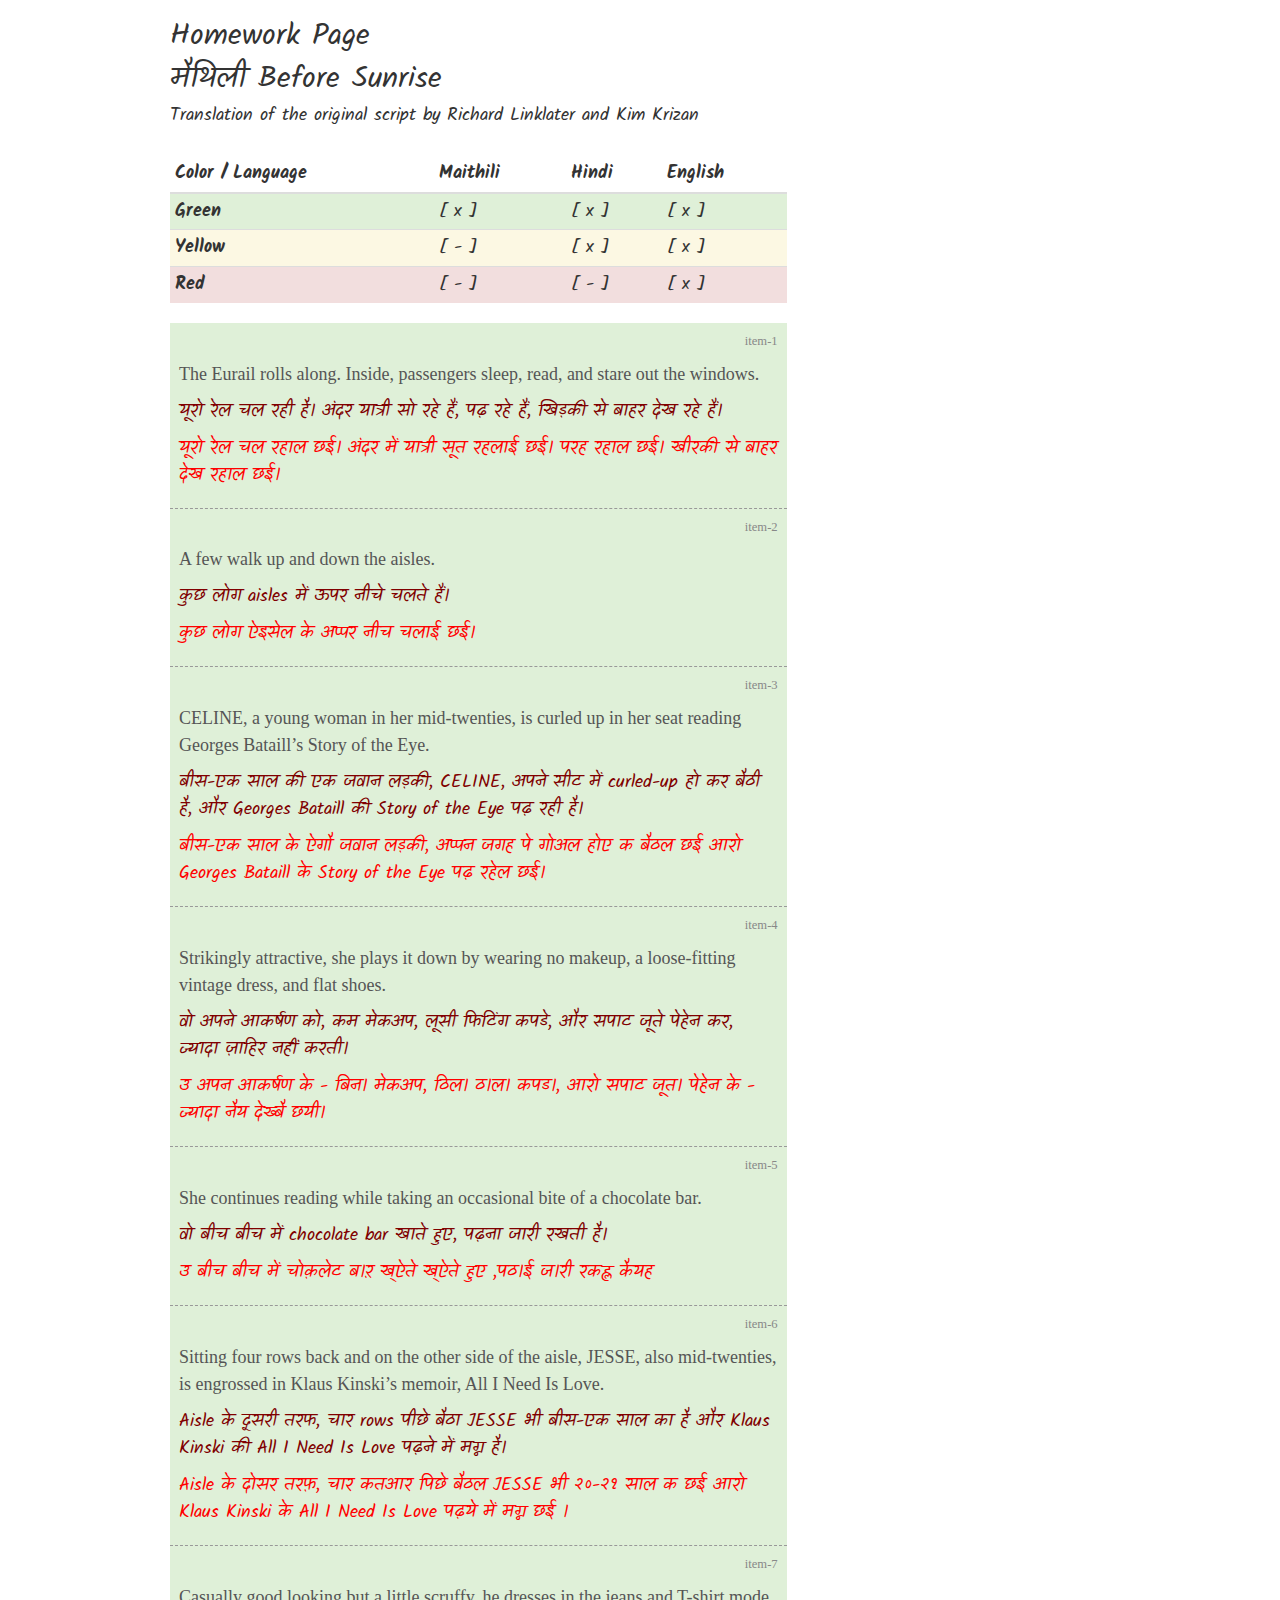
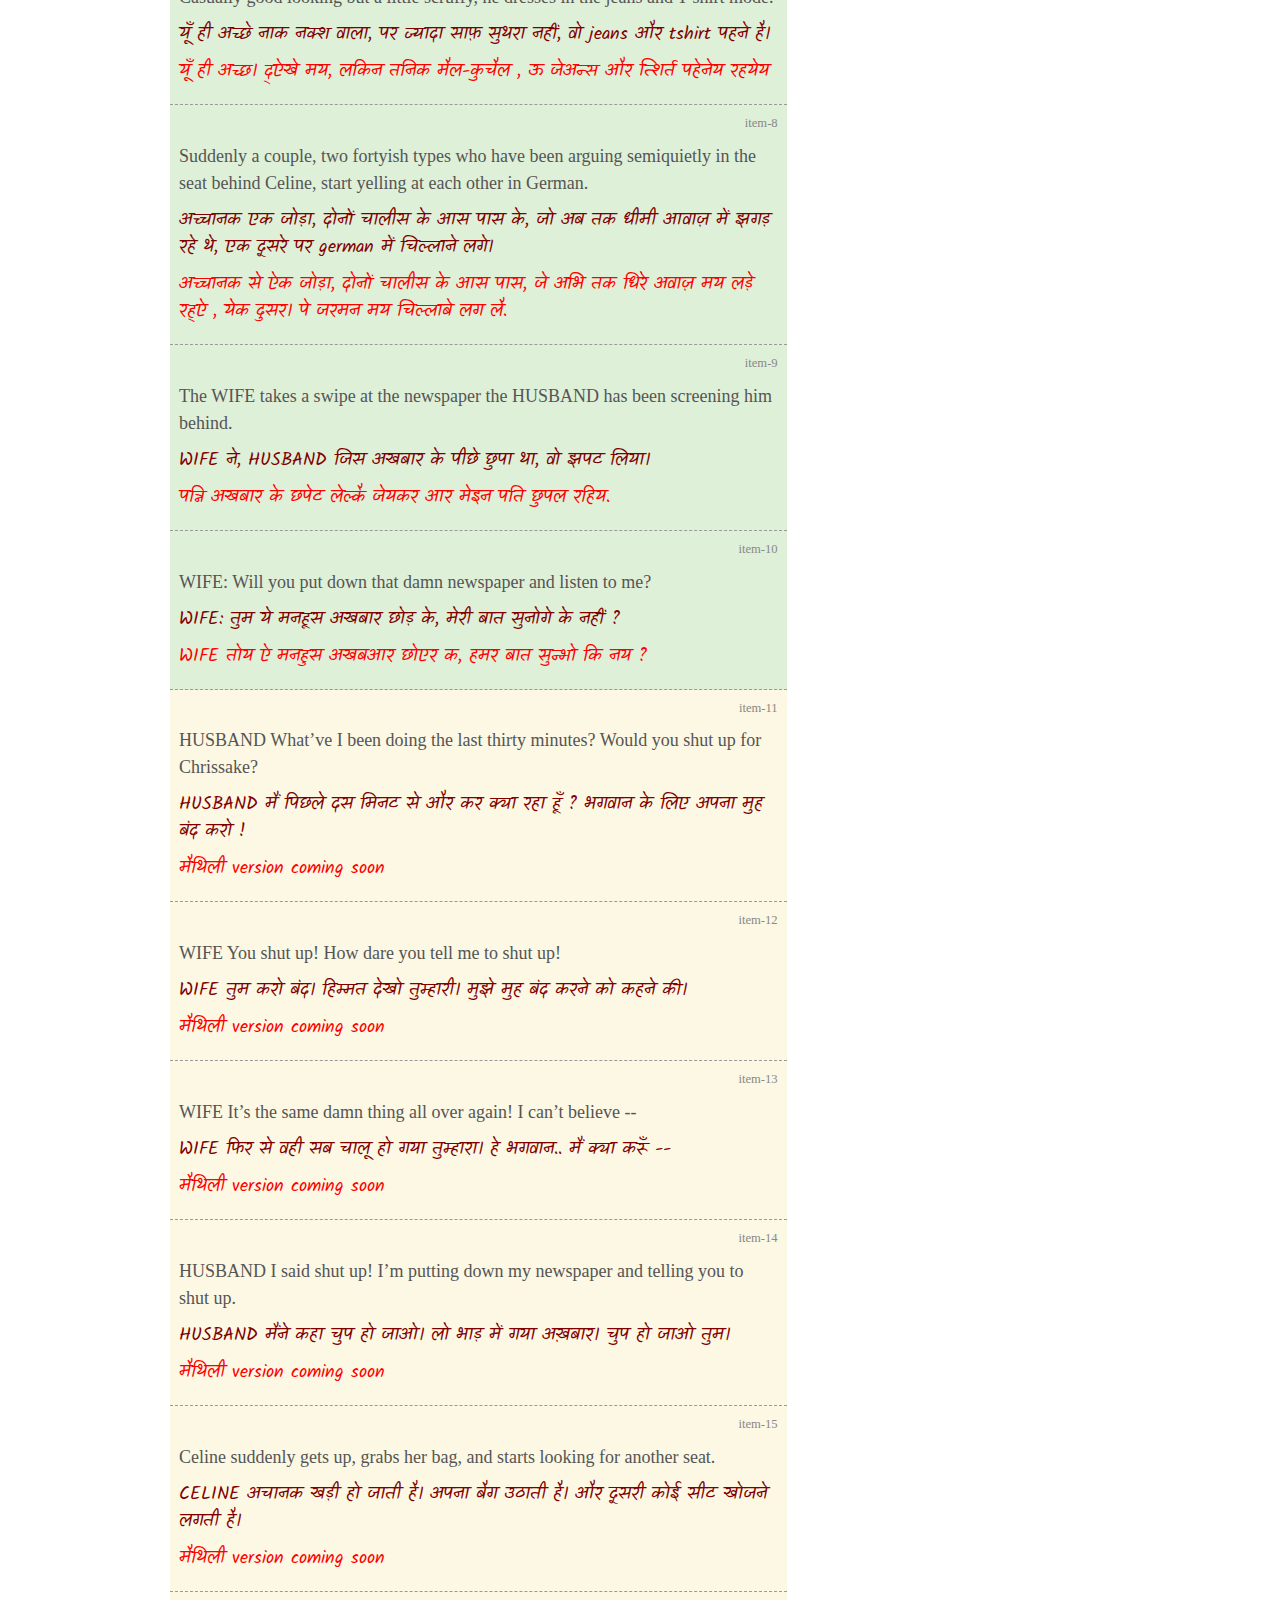
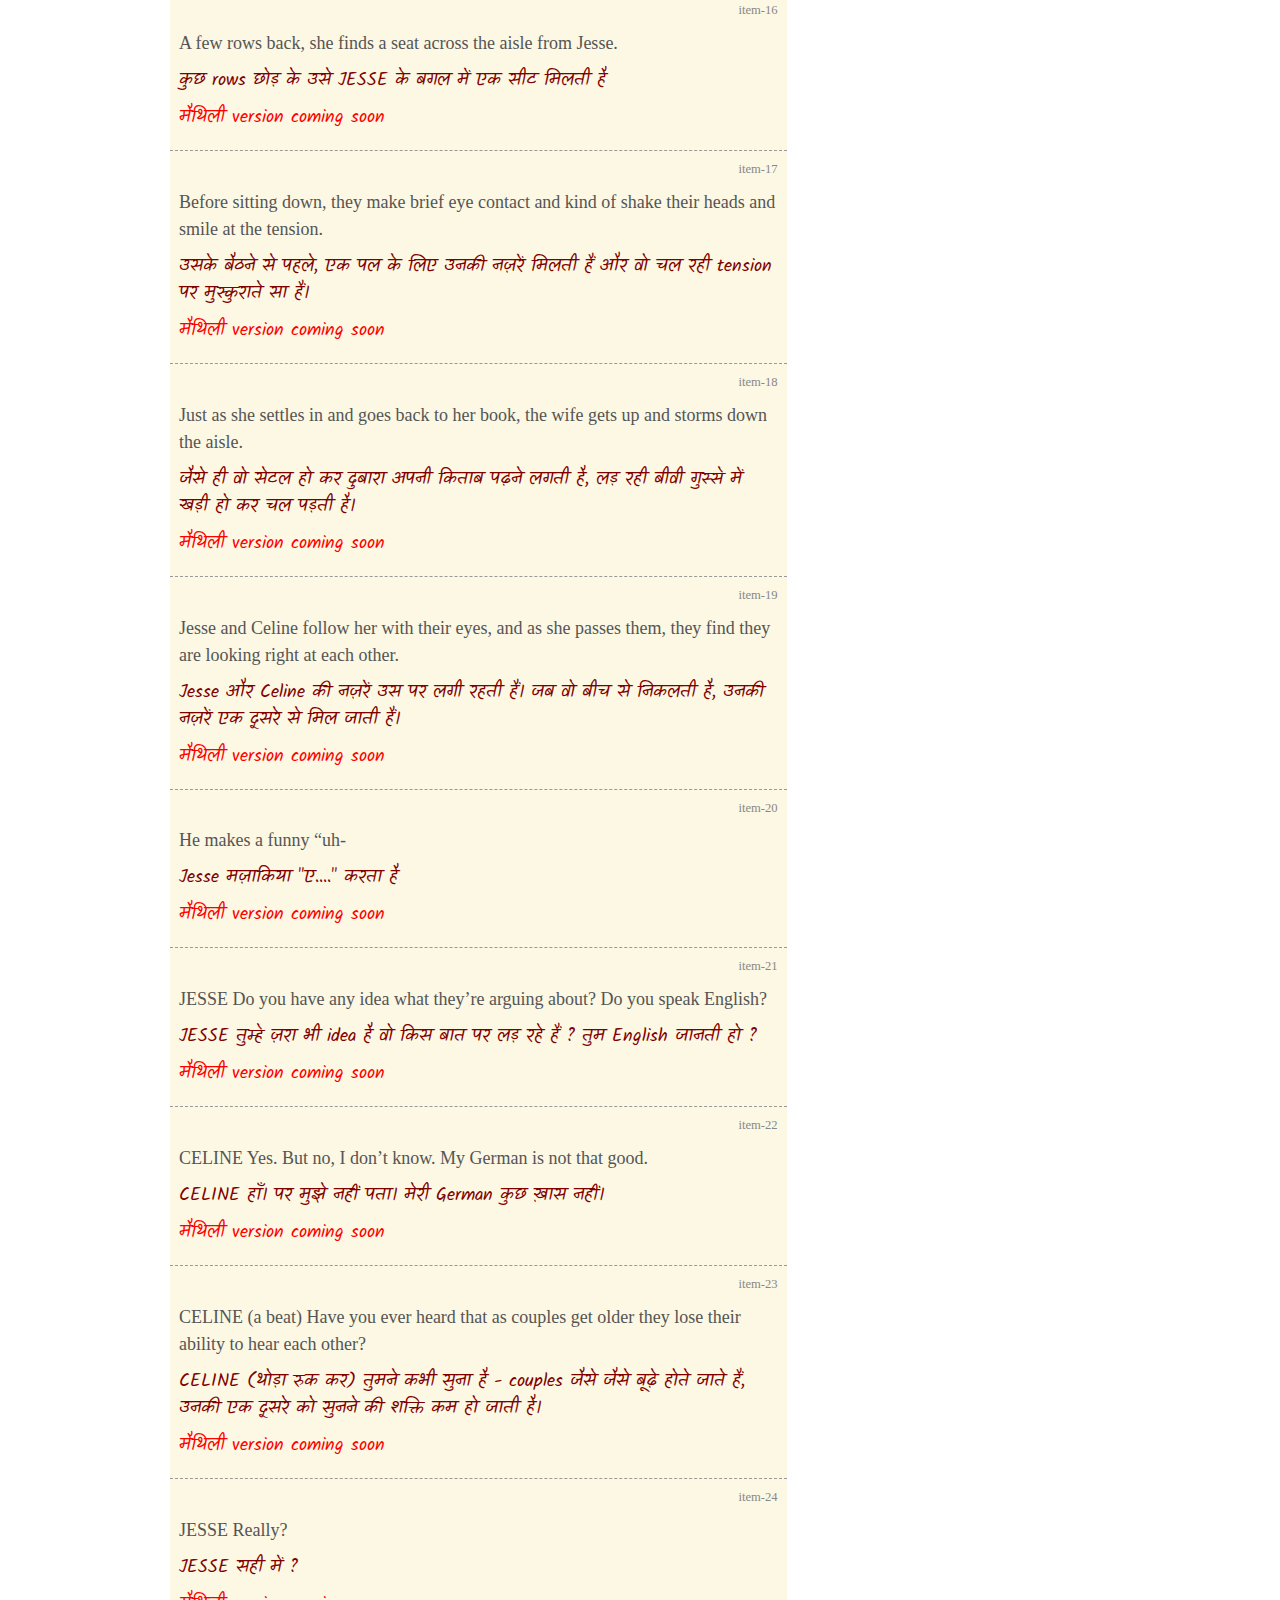
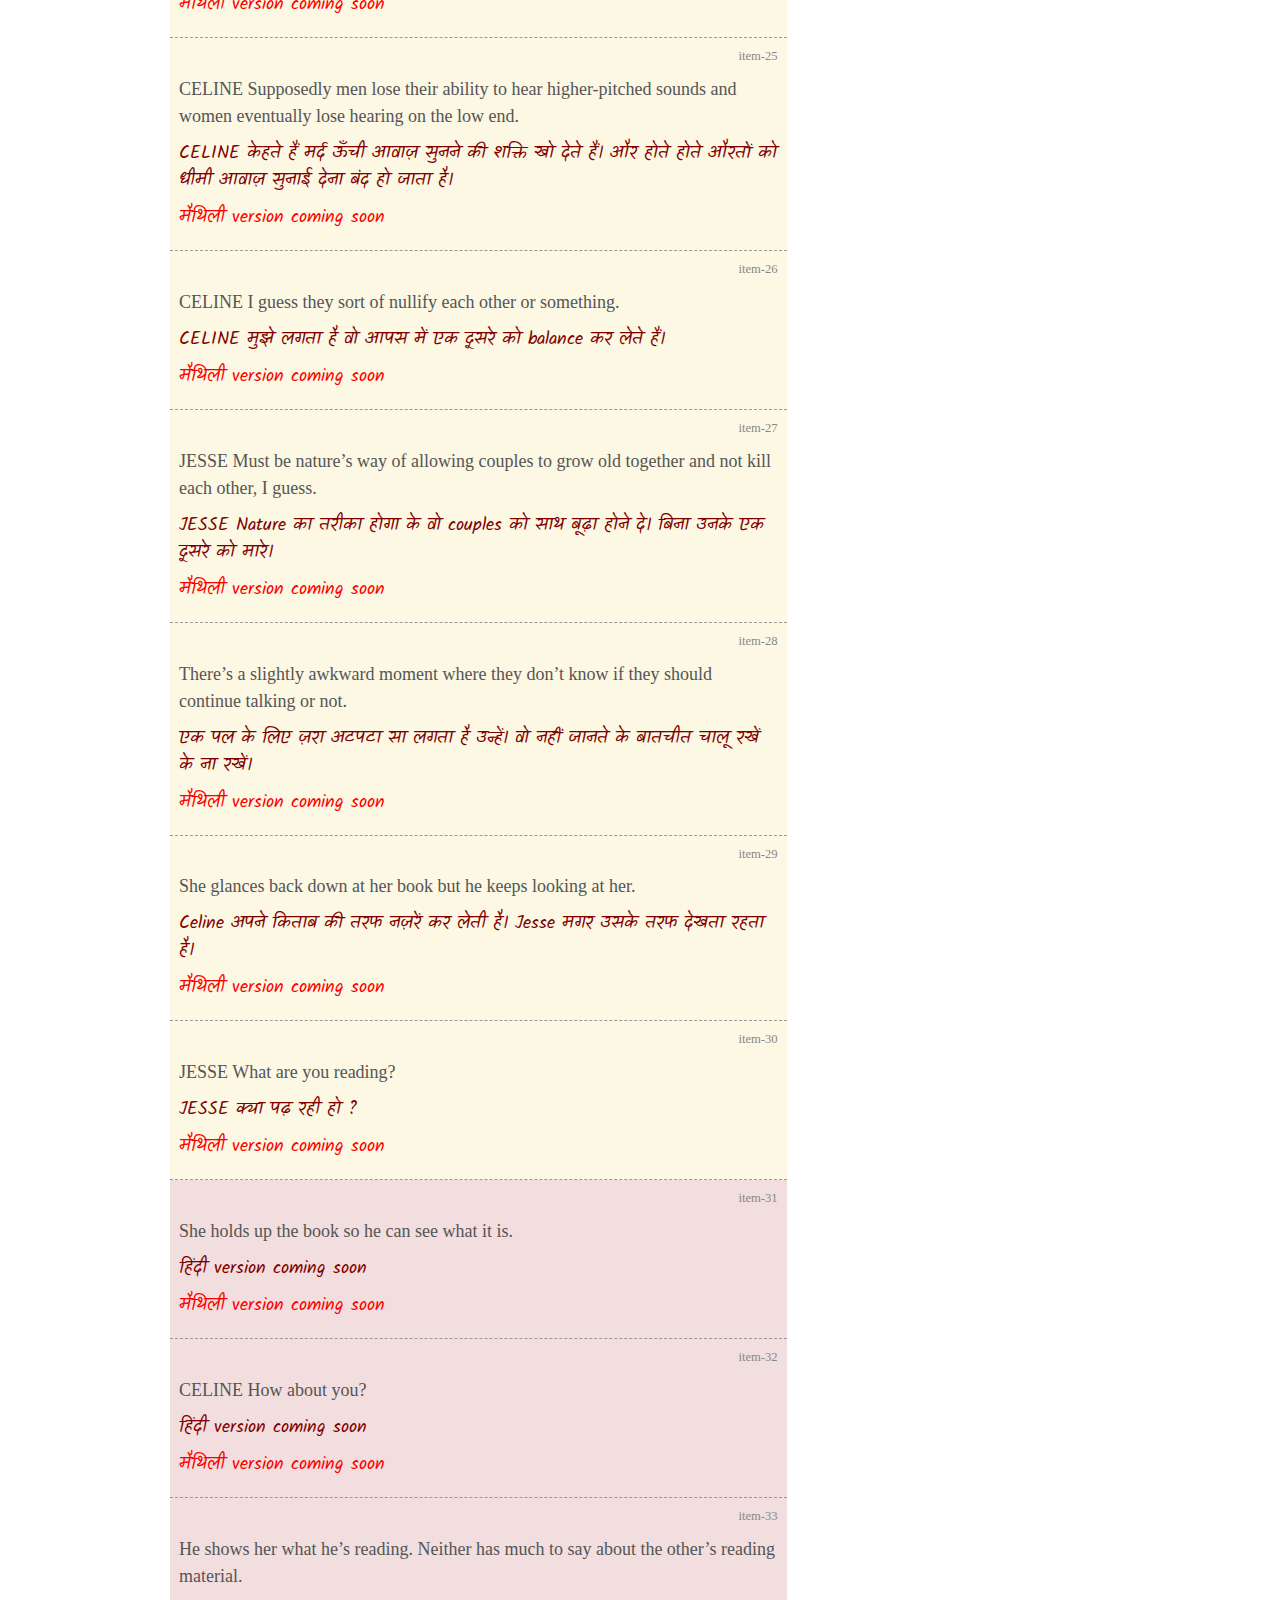
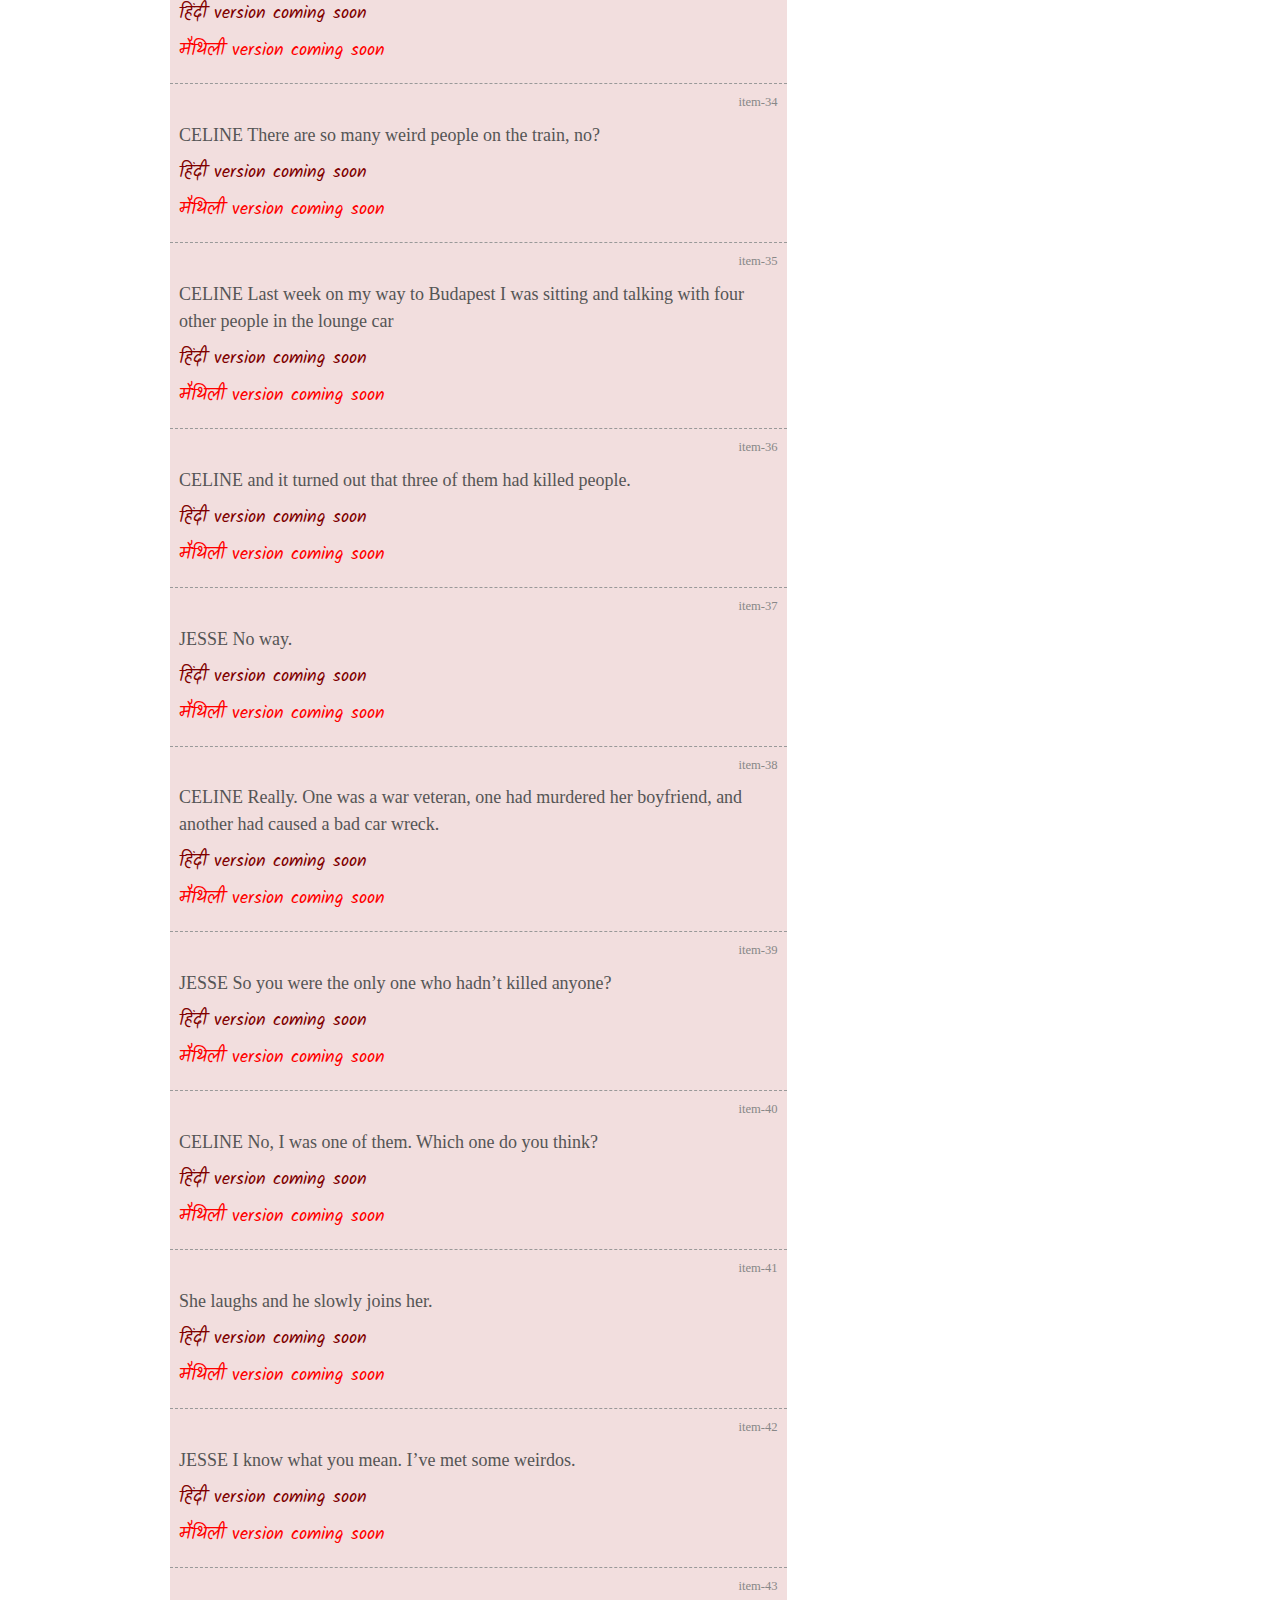
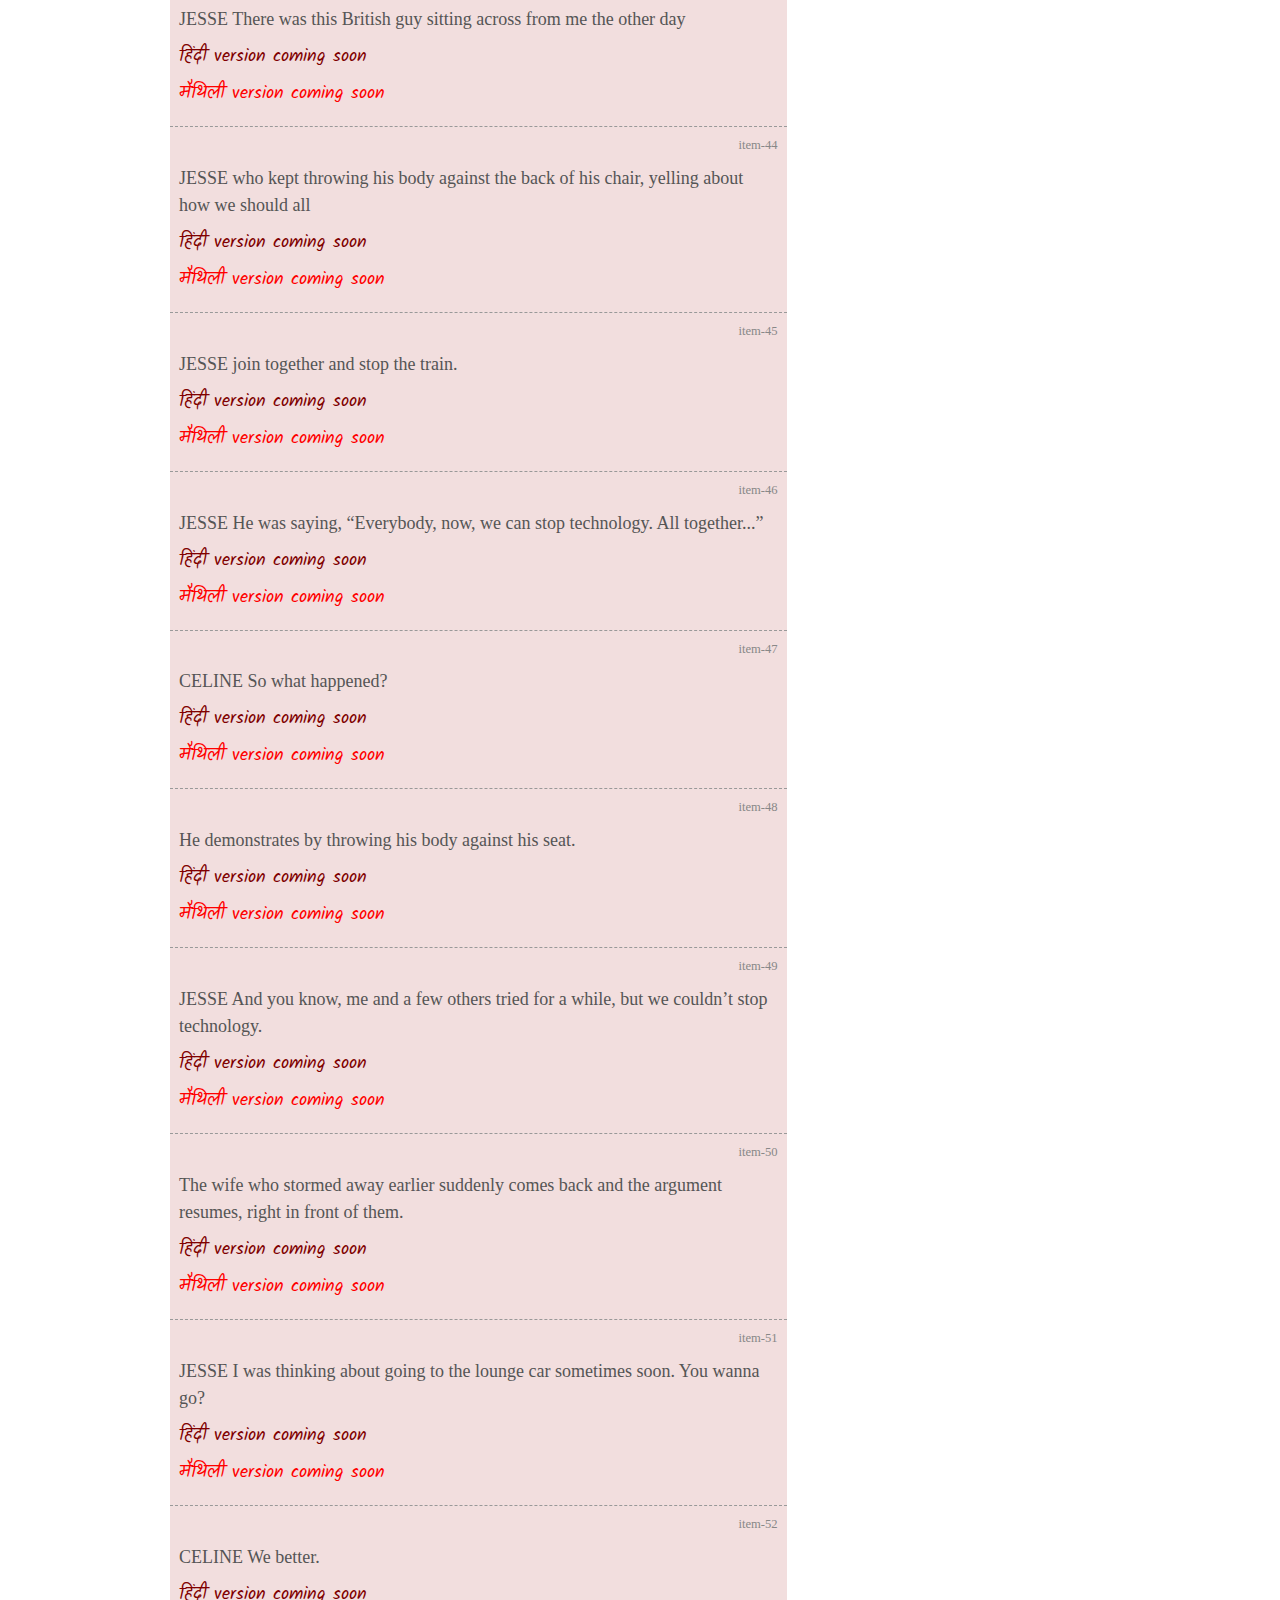
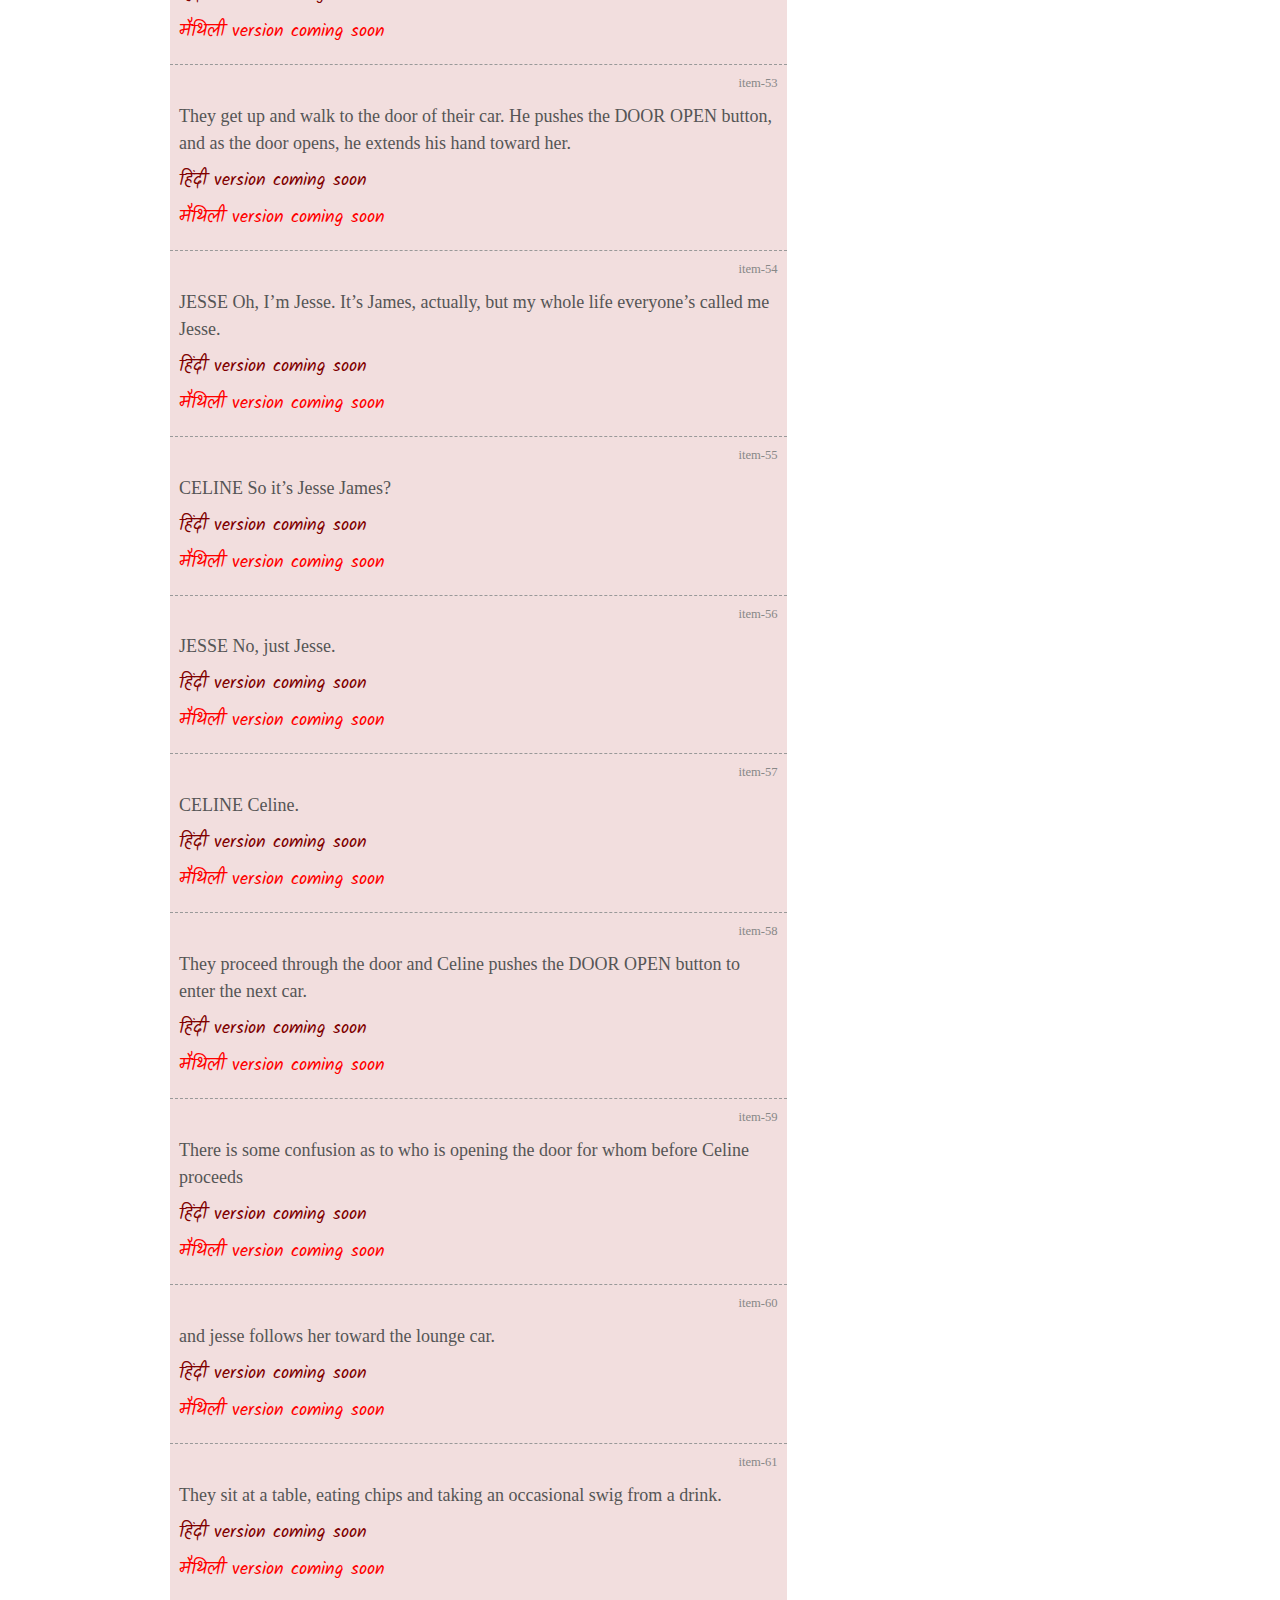
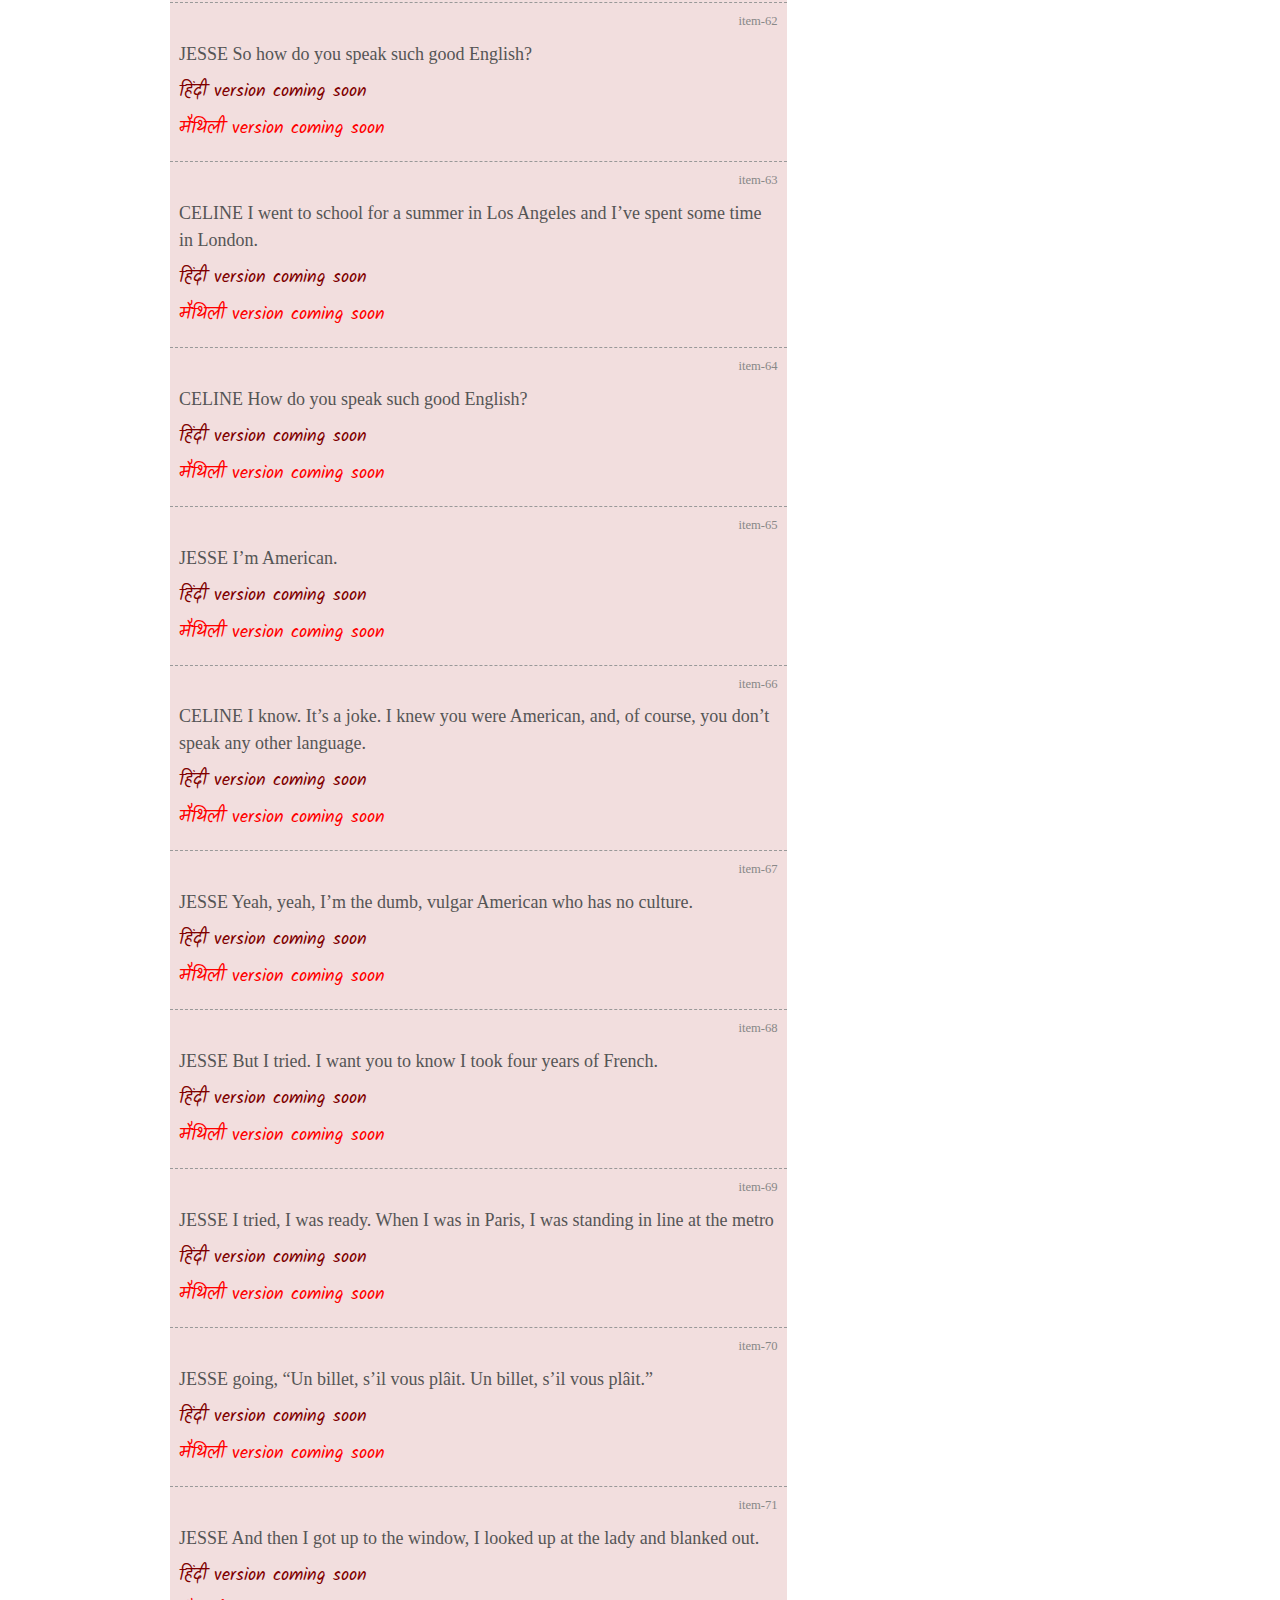
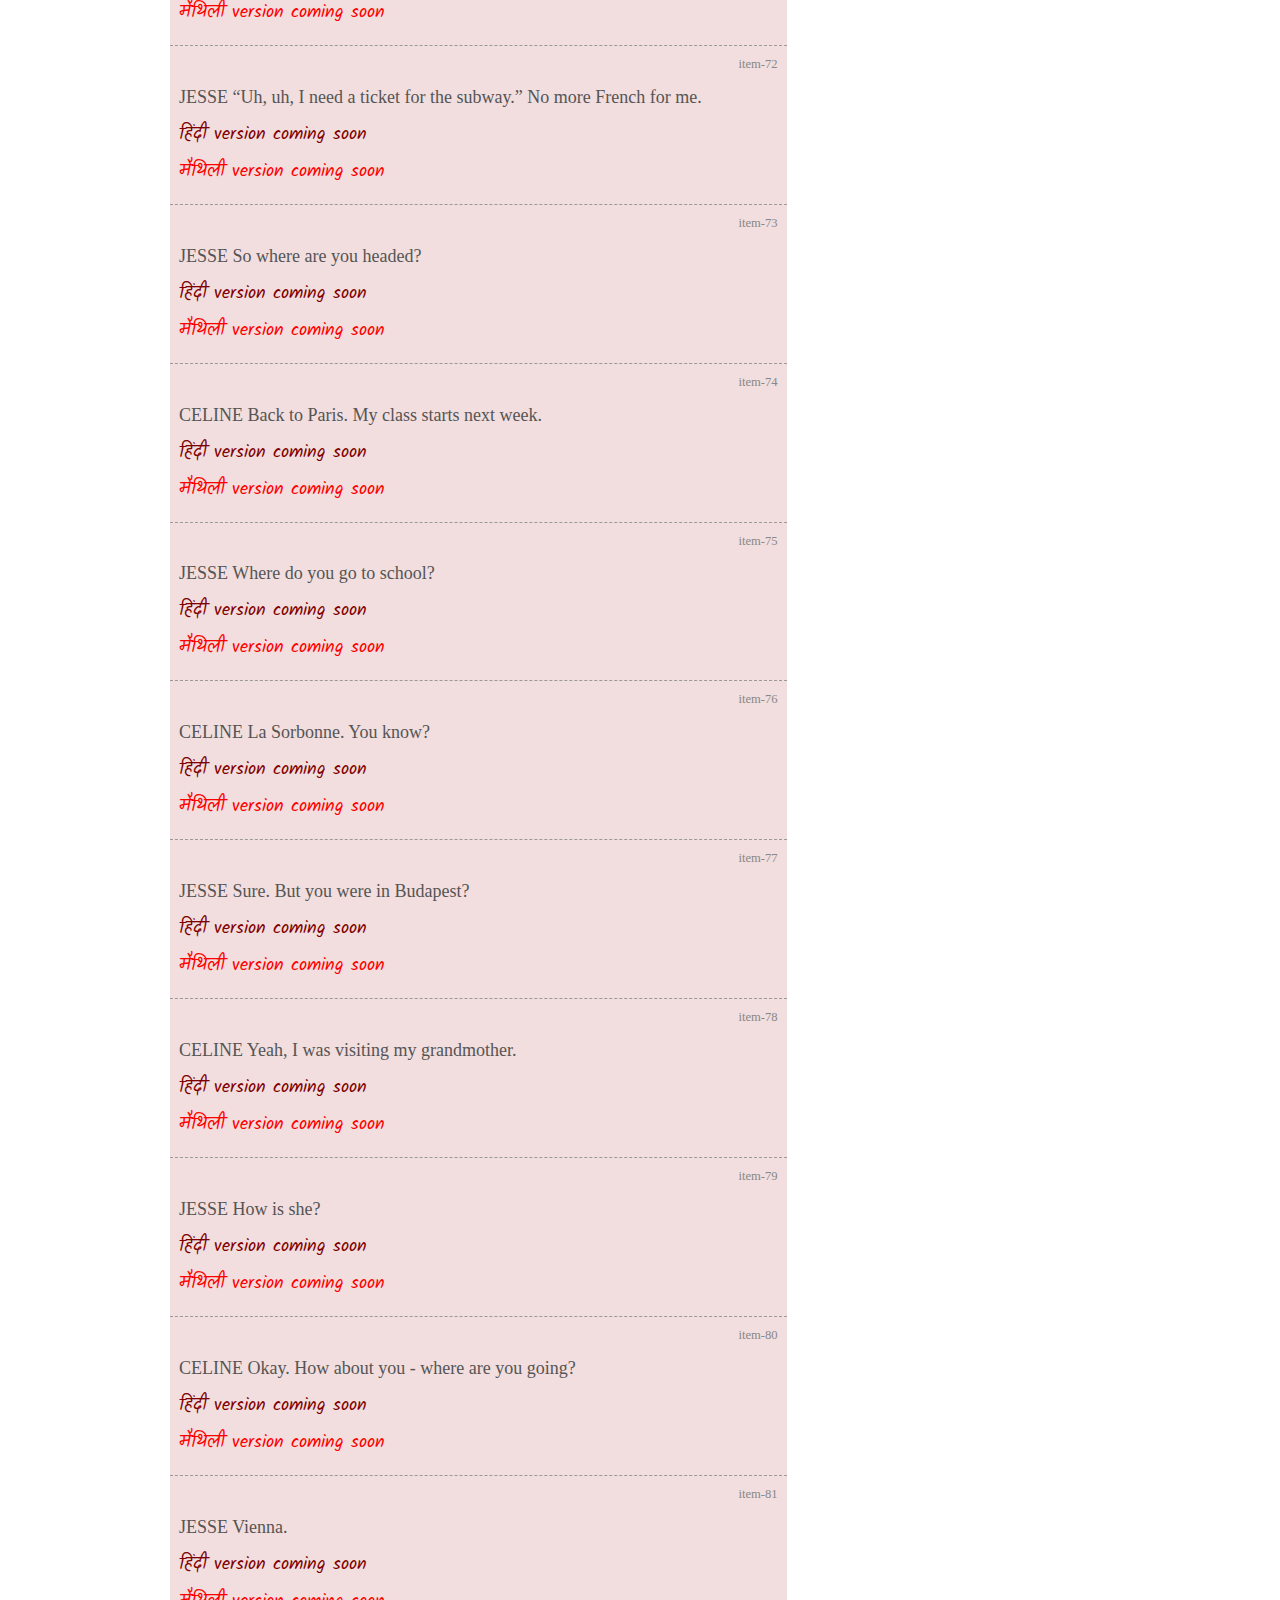
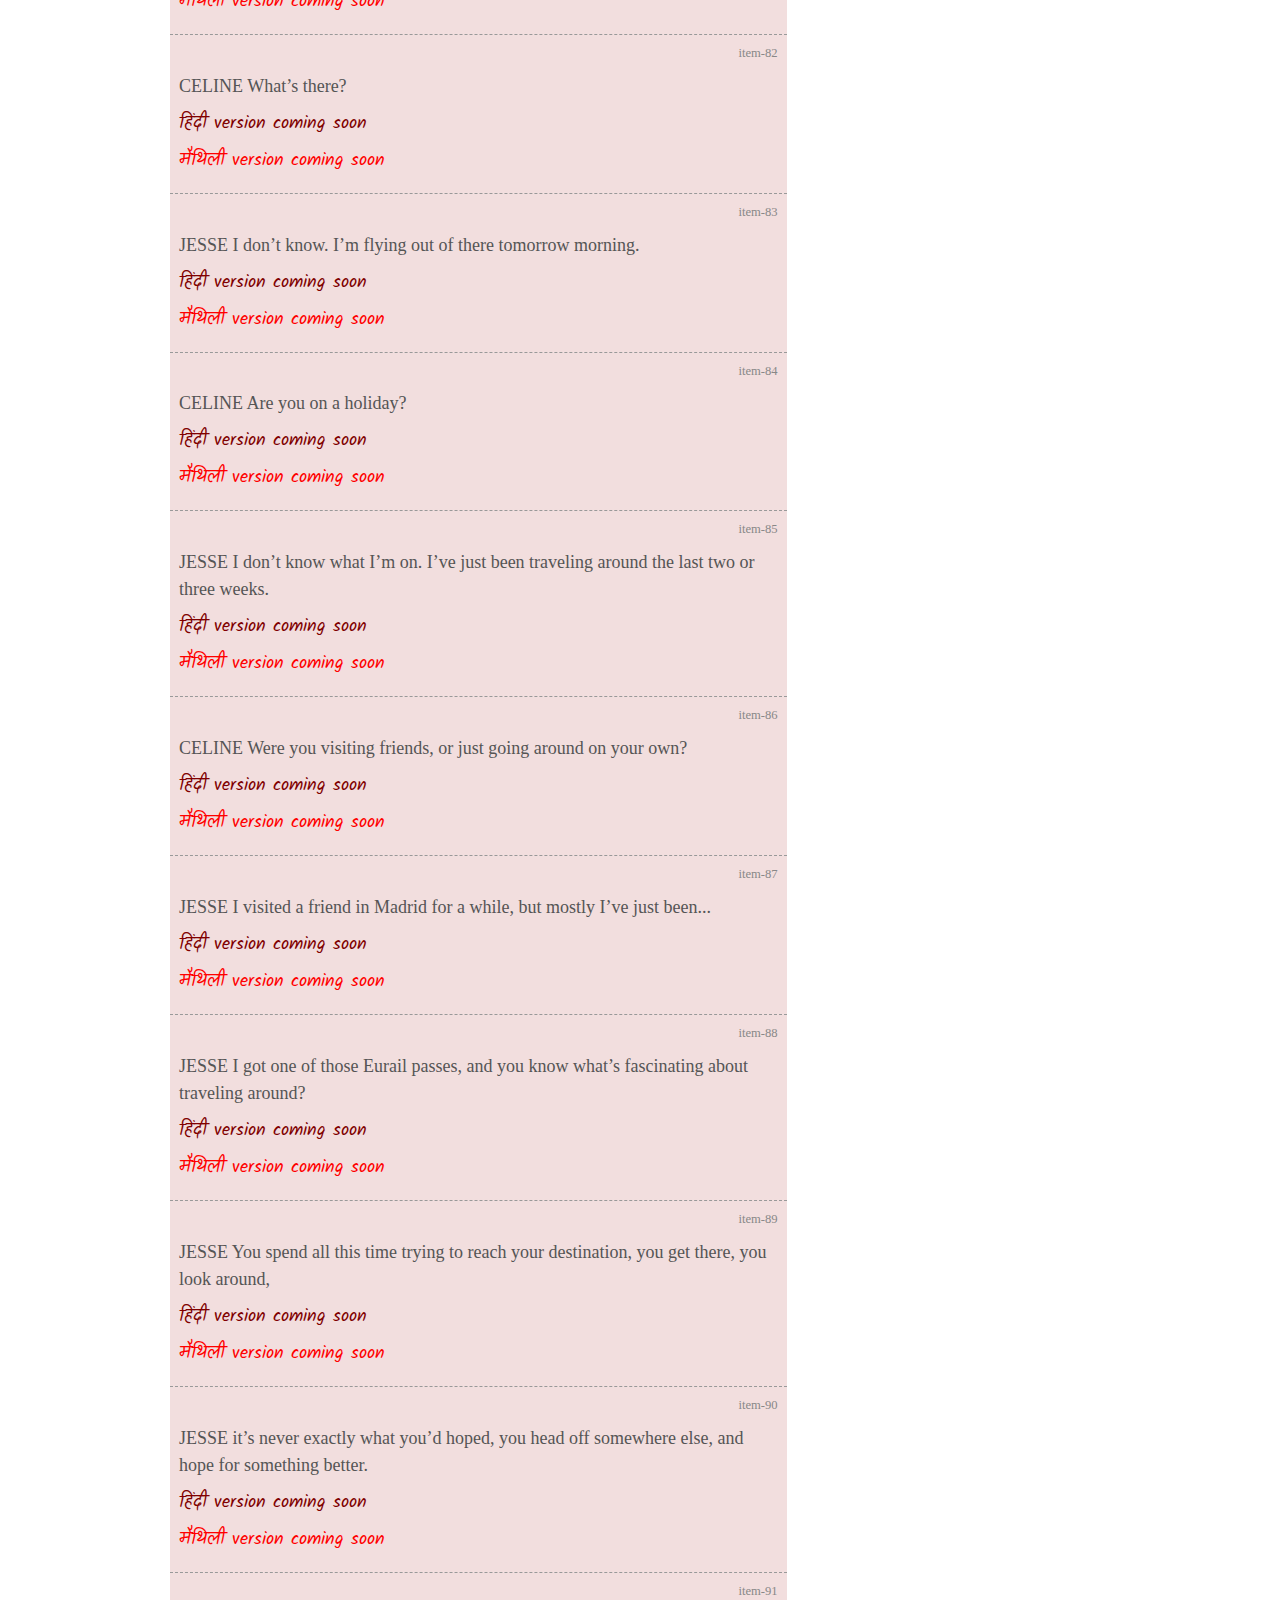
==== commit 77c17f70: "Bulk homework and daily learning for Jan 21" ====
--- a/homework.html
+++ b/homework.html
@@ -39,29 +39,29 @@
                         <thead>
                             <tr>
                                 <th>Color / Language</th>
+                                <th>Maithili</th>
+                                <th>Hindi</th>
                                 <th>English</th>
-                                <th>Hindi</th>
-                                <th>Maithili</th>
                             </tr>
                         </thead>
                         <tbody>
-                            <tr>
-                                <th scope="row" class="danger">Red</th>
-                                <td class="danger">[ x ]</td>
-                                <td class="danger">[ - ]</td>
-                                <td class="danger">[ - ]</td>
-                            </tr>
-                            <tr>
-                                <th scope="row" class="warning">Yellow</th>
-                                <td class="warning">[ x ]</td>
-                                <td class="warning">[ x ]</td>
-                                <td class="warning">[ - ]</td>
-                            </tr>
                             <tr>
                                 <th scope="row" class="success">Green</th>
                                 <td class="success">[ x ]</td>
                                 <td class="success">[ x ]</td>
                                 <td class="success">[ x ]</td>
+                            </tr>
+                            <tr>
+                                <th scope="row" class="warning">Yellow</th>
+                                <td class="warning">[ - ]</td>
+                                <td class="warning">[ x ]</td>
+                                <td class="warning">[ x ]</td>
+                            </tr>
+                            <tr>
+                                <th scope="row" class="danger">Red</th>
+                                <td class="danger">[ - ]</td>
+                                <td class="danger">[ - ]</td>
+                                <td class="danger">[ x ]</td>
                             </tr>
                         </tbody>
                     </table>
@@ -217,904 +217,904 @@
                         <p class="lang-hin">CELINE केहते हैं मर्द ऊँची आवाज़ सुनने की शक्ति खो देते हैं। और होते होते औरतों को धीमी आवाज़ सुनाई देना बंद हो जाता है। </p>
                         <p class="lang-mai">मैथिली version coming soon</p>
                     </div>
-                    <div class="lang-pair bg-danger">
+                    <div class="lang-pair bg-warning">
                         <p class="date"><a href="#item-26" name="item-26">item-26</a></p>
                         <p class="lang-eng">CELINE I guess they sort of nullify each other or something. </p>
-                        <p class="lang-hin"></p>
-                        <p class="lang-mai">मैथिली version coming soon</p>
-                    </div>
-                    <div class="lang-pair bg-danger">
+                        <p class="lang-hin">CELINE मुझे लगता है वो आपस में एक दूसरे को balance कर लेते हैं। </p>
+                        <p class="lang-mai">मैथिली version coming soon</p>
+                    </div>
+                    <div class="lang-pair bg-warning">
                         <p class="date"><a href="#item-27" name="item-27">item-27</a></p>
                         <p class="lang-eng">JESSE Must be nature’s way of allowing couples to grow old together and not kill each other, I guess. </p>
-                        <p class="lang-hin"></p>
-                        <p class="lang-mai">मैथिली version coming soon</p>
-                    </div>
-                    <div class="lang-pair bg-danger">
+                        <p class="lang-hin">JESSE Nature का तरीका होगा के वो couples को साथ बूढ़ा होने दे। बिना उनके एक दूसरे को मारे।</p>
+                        <p class="lang-mai">मैथिली version coming soon</p>
+                    </div>
+                    <div class="lang-pair bg-warning">
                         <p class="date"><a href="#item-28" name="item-28">item-28</a></p>
                         <p class="lang-eng">There’s a slightly awkward moment where they don’t know if they should continue talking or not. </p>
-                        <p class="lang-hin"></p>
-                        <p class="lang-mai">मैथिली version coming soon</p>
-                    </div>
-                    <div class="lang-pair bg-danger">
+                        <p class="lang-hin">एक पल के लिए ज़रा अटपटा सा लगता है उन्हें। वो नहीं जानते के बातचीत चालू रखें के ना रखें। </p>
+                        <p class="lang-mai">मैथिली version coming soon</p>
+                    </div>
+                    <div class="lang-pair bg-warning">
                         <p class="date"><a href="#item-29" name="item-29">item-29</a></p>
                         <p class="lang-eng">She glances back down at her book but he keeps looking at her. </p>
-                        <p class="lang-hin"></p>
-                        <p class="lang-mai">मैथिली version coming soon</p>
-                    </div>
-                    <div class="lang-pair bg-danger">
+                        <p class="lang-hin">Celine अपने किताब की तरफ नज़रें कर लेती है। Jesse मगर उसके तरफ देखता रहता है। </p>
+                        <p class="lang-mai">मैथिली version coming soon</p>
+                    </div>
+                    <div class="lang-pair bg-warning">
                         <p class="date"><a href="#item-30" name="item-30">item-30</a></p>
                         <p class="lang-eng">JESSE What are you reading?</p>
-                        <p class="lang-hin"></p>
+                        <p class="lang-hin">JESSE क्या पढ़ रही हो ?</p>
                         <p class="lang-mai">मैथिली version coming soon</p>
                     </div>
                     <div class="lang-pair bg-danger">
                         <p class="date"><a href="#item-31" name="item-31">item-31</a></p>
                         <p class="lang-eng">She holds up the book so he can see what it is. </p>
-                        <p class="lang-hin"></p>
+                        <p class="lang-hin">हिंदी version coming soon</p>
                         <p class="lang-mai">मैथिली version coming soon</p>
                     </div>
                     <div class="lang-pair bg-danger">
                         <p class="date"><a href="#item-32" name="item-32">item-32</a></p>
                         <p class="lang-eng">CELINE How about you?</p>
-                        <p class="lang-hin"></p>
+                        <p class="lang-hin">हिंदी version coming soon</p>
                         <p class="lang-mai">मैथिली version coming soon</p>
                     </div>
                     <div class="lang-pair bg-danger">
                         <p class="date"><a href="#item-33" name="item-33">item-33</a></p>
                         <p class="lang-eng">He shows her what he’s reading. Neither has much to say about the other’s reading material. </p>
-                        <p class="lang-hin"></p>
+                        <p class="lang-hin">हिंदी version coming soon</p>
                         <p class="lang-mai">मैथिली version coming soon</p>
                     </div>
                     <div class="lang-pair bg-danger">
                         <p class="date"><a href="#item-34" name="item-34">item-34</a></p>
                         <p class="lang-eng">CELINE There are so many weird people on the train, no?</p>
-                        <p class="lang-hin"></p>
+                        <p class="lang-hin">हिंदी version coming soon</p>
                         <p class="lang-mai">मैथिली version coming soon</p>
                     </div>
                     <div class="lang-pair bg-danger">
                         <p class="date"><a href="#item-35" name="item-35">item-35</a></p>
                         <p class="lang-eng">CELINE Last week on my way to Budapest I was sitting and talking with four other people in the lounge car </p>
-                        <p class="lang-hin"></p>
+                        <p class="lang-hin">हिंदी version coming soon</p>
                         <p class="lang-mai">मैथिली version coming soon</p>
                     </div>
                     <div class="lang-pair bg-danger">
                         <p class="date"><a href="#item-36" name="item-36">item-36</a></p>
                         <p class="lang-eng">CELINE and it turned out that three of them had killed people. </p>
-                        <p class="lang-hin"></p>
+                        <p class="lang-hin">हिंदी version coming soon</p>
                         <p class="lang-mai">मैथिली version coming soon</p>
                     </div>
                     <div class="lang-pair bg-danger">
                         <p class="date"><a href="#item-37" name="item-37">item-37</a></p>
                         <p class="lang-eng">JESSE No way.</p>
-                        <p class="lang-hin"></p>
+                        <p class="lang-hin">हिंदी version coming soon</p>
                         <p class="lang-mai">मैथिली version coming soon</p>
                     </div>
                     <div class="lang-pair bg-danger">
                         <p class="date"><a href="#item-38" name="item-38">item-38</a></p>
                         <p class="lang-eng">CELINE Really. One was a war veteran, one had murdered her boyfriend, and another had caused a bad car wreck.</p>
-                        <p class="lang-hin"></p>
+                        <p class="lang-hin">हिंदी version coming soon</p>
                         <p class="lang-mai">मैथिली version coming soon</p>
                     </div>
                     <div class="lang-pair bg-danger">
                         <p class="date"><a href="#item-39" name="item-39">item-39</a></p>
                         <p class="lang-eng">JESSE So you were the only one who hadn’t killed anyone?</p>
-                        <p class="lang-hin"></p>
+                        <p class="lang-hin">हिंदी version coming soon</p>
                         <p class="lang-mai">मैथिली version coming soon</p>
                     </div>
                     <div class="lang-pair bg-danger">
                         <p class="date"><a href="#item-40" name="item-40">item-40</a></p>
                         <p class="lang-eng">CELINE No, I was one of them. Which one do you think?</p>
-                        <p class="lang-hin"></p>
+                        <p class="lang-hin">हिंदी version coming soon</p>
                         <p class="lang-mai">मैथिली version coming soon</p>
                     </div>
                     <div class="lang-pair bg-danger">
                         <p class="date"><a href="#item-41" name="item-41">item-41</a></p>
                         <p class="lang-eng">She laughs and he slowly joins her. </p>
-                        <p class="lang-hin"></p>
+                        <p class="lang-hin">हिंदी version coming soon</p>
                         <p class="lang-mai">मैथिली version coming soon</p>
                     </div>
                     <div class="lang-pair bg-danger">
                         <p class="date"><a href="#item-42" name="item-42">item-42</a></p>
                         <p class="lang-eng">JESSE I know what you mean. I’ve met some weirdos. </p>
-                        <p class="lang-hin"></p>
+                        <p class="lang-hin">हिंदी version coming soon</p>
                         <p class="lang-mai">मैथिली version coming soon</p>
                     </div>
                     <div class="lang-pair bg-danger">
                         <p class="date"><a href="#item-43" name="item-43">item-43</a></p>
                         <p class="lang-eng">JESSE There was this British guy sitting across from me the other day </p>
-                        <p class="lang-hin"></p>
+                        <p class="lang-hin">हिंदी version coming soon</p>
                         <p class="lang-mai">मैथिली version coming soon</p>
                     </div>
                     <div class="lang-pair bg-danger">
                         <p class="date"><a href="#item-44" name="item-44">item-44</a></p>
                         <p class="lang-eng">JESSE who kept throwing his body against the back of his chair, yelling about how we should all </p>
-                        <p class="lang-hin"></p>
+                        <p class="lang-hin">हिंदी version coming soon</p>
                         <p class="lang-mai">मैथिली version coming soon</p>
                     </div>
                     <div class="lang-pair bg-danger">
                         <p class="date"><a href="#item-45" name="item-45">item-45</a></p>
                         <p class="lang-eng">JESSE join together and stop the train. </p>
-                        <p class="lang-hin"></p>
+                        <p class="lang-hin">हिंदी version coming soon</p>
                         <p class="lang-mai">मैथिली version coming soon</p>
                     </div>
                     <div class="lang-pair bg-danger">
                         <p class="date"><a href="#item-46" name="item-46">item-46</a></p>
                         <p class="lang-eng">JESSE He was saying, “Everybody, now, we can stop technology. All together...”</p>
-                        <p class="lang-hin"></p>
+                        <p class="lang-hin">हिंदी version coming soon</p>
                         <p class="lang-mai">मैथिली version coming soon</p>
                     </div>
                     <div class="lang-pair bg-danger">
                         <p class="date"><a href="#item-47" name="item-47">item-47</a></p>
                         <p class="lang-eng">CELINE So what happened?</p>
-                        <p class="lang-hin"></p>
+                        <p class="lang-hin">हिंदी version coming soon</p>
                         <p class="lang-mai">मैथिली version coming soon</p>
                     </div>
                     <div class="lang-pair bg-danger">
                         <p class="date"><a href="#item-48" name="item-48">item-48</a></p>
                         <p class="lang-eng">He demonstrates by throwing his body against his seat. </p>
-                        <p class="lang-hin"></p>
+                        <p class="lang-hin">हिंदी version coming soon</p>
                         <p class="lang-mai">मैथिली version coming soon</p>
                     </div>
                     <div class="lang-pair bg-danger">
                         <p class="date"><a href="#item-49" name="item-49">item-49</a></p>
                         <p class="lang-eng">JESSE And you know, me and a few others tried for a while, but we couldn’t stop technology. </p>
-                        <p class="lang-hin"></p>
+                        <p class="lang-hin">हिंदी version coming soon</p>
                         <p class="lang-mai">मैथिली version coming soon</p>
                     </div>
                     <div class="lang-pair bg-danger">
                         <p class="date"><a href="#item-50" name="item-50">item-50</a></p>
                         <p class="lang-eng">The wife who stormed away earlier suddenly comes back and the argument resumes, right in front of them. </p>
-                        <p class="lang-hin"></p>
+                        <p class="lang-hin">हिंदी version coming soon</p>
                         <p class="lang-mai">मैथिली version coming soon</p>
                     </div>
                     <div class="lang-pair bg-danger">
                         <p class="date"><a href="#item-51" name="item-51">item-51</a></p>
                         <p class="lang-eng">JESSE I was thinking about going to the lounge car sometimes soon. You wanna go?</p>
-                        <p class="lang-hin"></p>
+                        <p class="lang-hin">हिंदी version coming soon</p>
                         <p class="lang-mai">मैथिली version coming soon</p>
                     </div>
                     <div class="lang-pair bg-danger">
                         <p class="date"><a href="#item-52" name="item-52">item-52</a></p>
                         <p class="lang-eng">CELINE We better. </p>
-                        <p class="lang-hin"></p>
+                        <p class="lang-hin">हिंदी version coming soon</p>
                         <p class="lang-mai">मैथिली version coming soon</p>
                     </div>
                     <div class="lang-pair bg-danger">
                         <p class="date"><a href="#item-53" name="item-53">item-53</a></p>
                         <p class="lang-eng">They get up and walk to the door of their car. He pushes the DOOR OPEN button, and as the door opens, he extends his hand toward her.</p>
-                        <p class="lang-hin"></p>
+                        <p class="lang-hin">हिंदी version coming soon</p>
                         <p class="lang-mai">मैथिली version coming soon</p>
                     </div>
                     <div class="lang-pair bg-danger">
                         <p class="date"><a href="#item-54" name="item-54">item-54</a></p>
                         <p class="lang-eng">JESSE Oh, I’m Jesse. It’s James, actually, but my whole life everyone’s called me Jesse.</p>
-                        <p class="lang-hin"></p>
+                        <p class="lang-hin">हिंदी version coming soon</p>
                         <p class="lang-mai">मैथिली version coming soon</p>
                     </div>
                     <div class="lang-pair bg-danger">
                         <p class="date"><a href="#item-55" name="item-55">item-55</a></p>
                         <p class="lang-eng">CELINE So it’s Jesse James?</p>
-                        <p class="lang-hin"></p>
+                        <p class="lang-hin">हिंदी version coming soon</p>
                         <p class="lang-mai">मैथिली version coming soon</p>
                     </div>
                     <div class="lang-pair bg-danger">
                         <p class="date"><a href="#item-56" name="item-56">item-56</a></p>
                         <p class="lang-eng">JESSE No, just Jesse.</p>
-                        <p class="lang-hin"></p>
+                        <p class="lang-hin">हिंदी version coming soon</p>
                         <p class="lang-mai">मैथिली version coming soon</p>
                     </div>
                     <div class="lang-pair bg-danger">
                         <p class="date"><a href="#item-57" name="item-57">item-57</a></p>
                         <p class="lang-eng">CELINE Celine. </p>
-                        <p class="lang-hin"></p>
+                        <p class="lang-hin">हिंदी version coming soon</p>
                         <p class="lang-mai">मैथिली version coming soon</p>
                     </div>
                     <div class="lang-pair bg-danger">
                         <p class="date"><a href="#item-58" name="item-58">item-58</a></p>
                         <p class="lang-eng">They proceed through the door and Celine pushes the DOOR OPEN button to enter the next car. </p>
-                        <p class="lang-hin"></p>
+                        <p class="lang-hin">हिंदी version coming soon</p>
                         <p class="lang-mai">मैथिली version coming soon</p>
                     </div>
                     <div class="lang-pair bg-danger">
                         <p class="date"><a href="#item-59" name="item-59">item-59</a></p>
                         <p class="lang-eng">There is some confusion as to who is opening the door for whom before Celine proceeds </p>
-                        <p class="lang-hin"></p>
+                        <p class="lang-hin">हिंदी version coming soon</p>
                         <p class="lang-mai">मैथिली version coming soon</p>
                     </div>
                     <div class="lang-pair bg-danger">
                         <p class="date"><a href="#item-60" name="item-60">item-60</a></p>
                         <p class="lang-eng">and jesse follows her toward the lounge car. </p>
-                        <p class="lang-hin"></p>
+                        <p class="lang-hin">हिंदी version coming soon</p>
                         <p class="lang-mai">मैथिली version coming soon</p>
                     </div>
                     <div class="lang-pair bg-danger">
                         <p class="date"><a href="#item-61" name="item-61">item-61</a></p>
                         <p class="lang-eng">They sit at a table, eating chips and taking an occasional swig from a drink. </p>
-                        <p class="lang-hin"></p>
+                        <p class="lang-hin">हिंदी version coming soon</p>
                         <p class="lang-mai">मैथिली version coming soon</p>
                     </div>
                     <div class="lang-pair bg-danger">
                         <p class="date"><a href="#item-62" name="item-62">item-62</a></p>
                         <p class="lang-eng">JESSE So how do you speak such good English?</p>
-                        <p class="lang-hin"></p>
+                        <p class="lang-hin">हिंदी version coming soon</p>
                         <p class="lang-mai">मैथिली version coming soon</p>
                     </div>
                     <div class="lang-pair bg-danger">
                         <p class="date"><a href="#item-63" name="item-63">item-63</a></p>
                         <p class="lang-eng">CELINE I went to school for a summer in Los Angeles and I’ve spent some time in London. </p>
-                        <p class="lang-hin"></p>
+                        <p class="lang-hin">हिंदी version coming soon</p>
                         <p class="lang-mai">मैथिली version coming soon</p>
                     </div>
                     <div class="lang-pair bg-danger">
                         <p class="date"><a href="#item-64" name="item-64">item-64</a></p>
                         <p class="lang-eng">CELINE How do you speak such good English?</p>
-                        <p class="lang-hin"></p>
+                        <p class="lang-hin">हिंदी version coming soon</p>
                         <p class="lang-mai">मैथिली version coming soon</p>
                     </div>
                     <div class="lang-pair bg-danger">
                         <p class="date"><a href="#item-65" name="item-65">item-65</a></p>
                         <p class="lang-eng">JESSE I’m American. </p>
-                        <p class="lang-hin"></p>
+                        <p class="lang-hin">हिंदी version coming soon</p>
                         <p class="lang-mai">मैथिली version coming soon</p>
                     </div>
                     <div class="lang-pair bg-danger">
                         <p class="date"><a href="#item-66" name="item-66">item-66</a></p>
                         <p class="lang-eng">CELINE I know. It’s a joke. I knew you were American, and, of course, you don’t speak any other language. </p>
-                        <p class="lang-hin"></p>
+                        <p class="lang-hin">हिंदी version coming soon</p>
                         <p class="lang-mai">मैथिली version coming soon</p>
                     </div>
                     <div class="lang-pair bg-danger">
                         <p class="date"><a href="#item-67" name="item-67">item-67</a></p>
                         <p class="lang-eng">JESSE Yeah, yeah, I’m the dumb, vulgar American who has no culture. </p>
-                        <p class="lang-hin"></p>
+                        <p class="lang-hin">हिंदी version coming soon</p>
                         <p class="lang-mai">मैथिली version coming soon</p>
                     </div>
                     <div class="lang-pair bg-danger">
                         <p class="date"><a href="#item-68" name="item-68">item-68</a></p>
                         <p class="lang-eng">JESSE But I tried. I want you to know I took four years of French. </p>
-                        <p class="lang-hin"></p>
+                        <p class="lang-hin">हिंदी version coming soon</p>
                         <p class="lang-mai">मैथिली version coming soon</p>
                     </div>
                     <div class="lang-pair bg-danger">
                         <p class="date"><a href="#item-69" name="item-69">item-69</a></p>
                         <p class="lang-eng">JESSE I tried, I was ready. When I was in Paris, I was standing in line at the metro </p>
-                        <p class="lang-hin"></p>
+                        <p class="lang-hin">हिंदी version coming soon</p>
                         <p class="lang-mai">मैथिली version coming soon</p>
                     </div>
                     <div class="lang-pair bg-danger">
                         <p class="date"><a href="#item-70" name="item-70">item-70</a></p>
                         <p class="lang-eng">JESSE going, “Un billet, s’il vous plâit. Un billet, s’il vous plâit.” </p>
-                        <p class="lang-hin"></p>
+                        <p class="lang-hin">हिंदी version coming soon</p>
                         <p class="lang-mai">मैथिली version coming soon</p>
                     </div>
                     <div class="lang-pair bg-danger">
                         <p class="date"><a href="#item-71" name="item-71">item-71</a></p>
                         <p class="lang-eng">JESSE And then I got up to the window, I looked up at the lady and blanked out. </p>
-                        <p class="lang-hin"></p>
+                        <p class="lang-hin">हिंदी version coming soon</p>
                         <p class="lang-mai">मैथिली version coming soon</p>
                     </div>
                     <div class="lang-pair bg-danger">
                         <p class="date"><a href="#item-72" name="item-72">item-72</a></p>
                         <p class="lang-eng">JESSE “Uh, uh, I need a ticket for the subway.” No more French for me.</p>
-                        <p class="lang-hin"></p>
+                        <p class="lang-hin">हिंदी version coming soon</p>
                         <p class="lang-mai">मैथिली version coming soon</p>
                     </div>
                     <div class="lang-pair bg-danger">
                         <p class="date"><a href="#item-73" name="item-73">item-73</a></p>
                         <p class="lang-eng">JESSE So where are you headed?</p>
-                        <p class="lang-hin"></p>
+                        <p class="lang-hin">हिंदी version coming soon</p>
                         <p class="lang-mai">मैथिली version coming soon</p>
                     </div>
                     <div class="lang-pair bg-danger">
                         <p class="date"><a href="#item-74" name="item-74">item-74</a></p>
                         <p class="lang-eng">CELINE Back to Paris. My class starts next week. </p>
-                        <p class="lang-hin"></p>
+                        <p class="lang-hin">हिंदी version coming soon</p>
                         <p class="lang-mai">मैथिली version coming soon</p>
                     </div>
                     <div class="lang-pair bg-danger">
                         <p class="date"><a href="#item-75" name="item-75">item-75</a></p>
                         <p class="lang-eng">JESSE Where do you go to school?</p>
-                        <p class="lang-hin"></p>
+                        <p class="lang-hin">हिंदी version coming soon</p>
                         <p class="lang-mai">मैथिली version coming soon</p>
                     </div>
                     <div class="lang-pair bg-danger">
                         <p class="date"><a href="#item-76" name="item-76">item-76</a></p>
                         <p class="lang-eng">CELINE La Sorbonne. You know?</p>
-                        <p class="lang-hin"></p>
+                        <p class="lang-hin">हिंदी version coming soon</p>
                         <p class="lang-mai">मैथिली version coming soon</p>
                     </div>
                     <div class="lang-pair bg-danger">
                         <p class="date"><a href="#item-77" name="item-77">item-77</a></p>
                         <p class="lang-eng">JESSE Sure. But you were in Budapest?</p>
-                        <p class="lang-hin"></p>
+                        <p class="lang-hin">हिंदी version coming soon</p>
                         <p class="lang-mai">मैथिली version coming soon</p>
                     </div>
                     <div class="lang-pair bg-danger">
                         <p class="date"><a href="#item-78" name="item-78">item-78</a></p>
                         <p class="lang-eng">CELINE Yeah, I was visiting my grandmother.</p>
-                        <p class="lang-hin"></p>
+                        <p class="lang-hin">हिंदी version coming soon</p>
                         <p class="lang-mai">मैथिली version coming soon</p>
                     </div>
                     <div class="lang-pair bg-danger">
                         <p class="date"><a href="#item-79" name="item-79">item-79</a></p>
                         <p class="lang-eng">JESSE How is she?</p>
-                        <p class="lang-hin"></p>
+                        <p class="lang-hin">हिंदी version coming soon</p>
                         <p class="lang-mai">मैथिली version coming soon</p>
                     </div>
                     <div class="lang-pair bg-danger">
                         <p class="date"><a href="#item-80" name="item-80">item-80</a></p>
                         <p class="lang-eng">CELINE Okay. How about you - where are you going?</p>
-                        <p class="lang-hin"></p>
+                        <p class="lang-hin">हिंदी version coming soon</p>
                         <p class="lang-mai">मैथिली version coming soon</p>
                     </div>
                     <div class="lang-pair bg-danger">
                         <p class="date"><a href="#item-81" name="item-81">item-81</a></p>
                         <p class="lang-eng">JESSE Vienna. </p>
-                        <p class="lang-hin"></p>
+                        <p class="lang-hin">हिंदी version coming soon</p>
                         <p class="lang-mai">मैथिली version coming soon</p>
                     </div>
                     <div class="lang-pair bg-danger">
                         <p class="date"><a href="#item-82" name="item-82">item-82</a></p>
                         <p class="lang-eng">CELINE What’s there?</p>
-                        <p class="lang-hin"></p>
+                        <p class="lang-hin">हिंदी version coming soon</p>
                         <p class="lang-mai">मैथिली version coming soon</p>
                     </div>
                     <div class="lang-pair bg-danger">
                         <p class="date"><a href="#item-83" name="item-83">item-83</a></p>
                         <p class="lang-eng">JESSE I don’t know. I’m flying out of there tomorrow morning. </p>
-                        <p class="lang-hin"></p>
+                        <p class="lang-hin">हिंदी version coming soon</p>
                         <p class="lang-mai">मैथिली version coming soon</p>
                     </div>
                     <div class="lang-pair bg-danger">
                         <p class="date"><a href="#item-84" name="item-84">item-84</a></p>
                         <p class="lang-eng">CELINE Are you on a holiday?</p>
-                        <p class="lang-hin"></p>
+                        <p class="lang-hin">हिंदी version coming soon</p>
                         <p class="lang-mai">मैथिली version coming soon</p>
                     </div>
                     <div class="lang-pair bg-danger">
                         <p class="date"><a href="#item-85" name="item-85">item-85</a></p>
                         <p class="lang-eng">JESSE I don’t know what I’m on. I’ve just been traveling around the last two or three weeks. </p>
-                        <p class="lang-hin"></p>
+                        <p class="lang-hin">हिंदी version coming soon</p>
                         <p class="lang-mai">मैथिली version coming soon</p>
                     </div>
                     <div class="lang-pair bg-danger">
                         <p class="date"><a href="#item-86" name="item-86">item-86</a></p>
                         <p class="lang-eng">CELINE Were you visiting friends, or just going around on your own?</p>
-                        <p class="lang-hin"></p>
+                        <p class="lang-hin">हिंदी version coming soon</p>
                         <p class="lang-mai">मैथिली version coming soon</p>
                     </div>
                     <div class="lang-pair bg-danger">
                         <p class="date"><a href="#item-87" name="item-87">item-87</a></p>
                         <p class="lang-eng">JESSE I visited a friend in Madrid for a while, but mostly I’ve just been...</p>
-                        <p class="lang-hin"></p>
+                        <p class="lang-hin">हिंदी version coming soon</p>
                         <p class="lang-mai">मैथिली version coming soon</p>
                     </div>
                     <div class="lang-pair bg-danger">
                         <p class="date"><a href="#item-88" name="item-88">item-88</a></p>
                         <p class="lang-eng">JESSE I got one of those Eurail passes, and you know what’s fascinating about traveling around?</p>
-                        <p class="lang-hin"></p>
+                        <p class="lang-hin">हिंदी version coming soon</p>
                         <p class="lang-mai">मैथिली version coming soon</p>
                     </div>
                     <div class="lang-pair bg-danger">
                         <p class="date"><a href="#item-89" name="item-89">item-89</a></p>
                         <p class="lang-eng">JESSE You spend all this time trying to reach your destination, you get there, you look around, </p>
-                        <p class="lang-hin"></p>
+                        <p class="lang-hin">हिंदी version coming soon</p>
                         <p class="lang-mai">मैथिली version coming soon</p>
                     </div>
                     <div class="lang-pair bg-danger">
                         <p class="date"><a href="#item-90" name="item-90">item-90</a></p>
                         <p class="lang-eng">JESSE it’s never exactly what you’d hoped, you head off somewhere else, and hope for something better. </p>
-                        <p class="lang-hin"></p>
+                        <p class="lang-hin">हिंदी version coming soon</p>
                         <p class="lang-mai">मैथिली version coming soon</p>
                     </div>
                     <div class="lang-pair bg-danger">
                         <p class="date"><a href="#item-91" name="item-91">item-91</a></p>
                         <p class="lang-eng">CELINE It’s like getting ready for a party, getting there, and falling asleep. </p>
-                        <p class="lang-hin"></p>
+                        <p class="lang-hin">हिंदी version coming soon</p>
                         <p class="lang-mai">मैथिली version coming soon</p>
                     </div>
                     <div class="lang-pair bg-danger">
                         <p class="date"><a href="#item-92" name="item-92">item-92</a></p>
                         <p class="lang-eng">CELINE That’s why when I’m traveling I kind of force myself not to expect anything from anywhere or anyone. </p>
-                        <p class="lang-hin"></p>
+                        <p class="lang-hin">हिंदी version coming soon</p>
                         <p class="lang-mai">मैथिली version coming soon</p>
                     </div>
                     <div class="lang-pair bg-danger">
                         <p class="date"><a href="#item-93" name="item-93">item-93</a></p>
                         <p class="lang-eng">CELINE And then, whatever happens is a surprise. </p>
-                        <p class="lang-hin"></p>
+                        <p class="lang-hin">हिंदी version coming soon</p>
                         <p class="lang-mai">मैथिली version coming soon</p>
                     </div>
                     <div class="lang-pair bg-danger">
                         <p class="date"><a href="#item-94" name="item-94">item-94</a></p>
                         <p class="lang-eng">CELINE The most insignificant thing can become an endless subject of interest, no?</p>
-                        <p class="lang-hin"></p>
+                        <p class="lang-hin">हिंदी version coming soon</p>
                         <p class="lang-mai">मैथिली version coming soon</p>
                     </div>
                     <div class="lang-pair bg-danger">
                         <p class="date"><a href="#item-95" name="item-95">item-95</a></p>
                         <p class="lang-eng">JESSE That’s what I like about traveling - you can sit down, maybe talk to someone interesting, </p>
-                        <p class="lang-hin"></p>
+                        <p class="lang-hin">हिंदी version coming soon</p>
                         <p class="lang-mai">मैथिली version coming soon</p>
                     </div>
                     <div class="lang-pair bg-danger">
                         <p class="date"><a href="#item-96" name="item-96">item-96</a></p>
                         <p class="lang-eng">JESSE see something beautiful, read a good book, and that’s enough to qualify a good day. </p>
-                        <p class="lang-hin"></p>
+                        <p class="lang-hin">हिंदी version coming soon</p>
                         <p class="lang-mai">मैथिली version coming soon</p>
                     </div>
                     <div class="lang-pair bg-danger">
                         <p class="date"><a href="#item-97" name="item-97">item-97</a></p>
                         <p class="lang-eng">JESSE You do that at home and everyone thinks you’re a bum.</p>
-                        <p class="lang-hin"></p>
+                        <p class="lang-hin">हिंदी version coming soon</p>
                         <p class="lang-mai">मैथिली version coming soon</p>
                     </div>
                     <div class="lang-pair bg-danger">
                         <p class="date"><a href="#item-98" name="item-98">item-98</a></p>
                         <p class="lang-eng">CELINE I like that though. But it’s like my favorite American writers. </p>
-                        <p class="lang-hin"></p>
+                        <p class="lang-hin">हिंदी version coming soon</p>
                         <p class="lang-mai">मैथिली version coming soon</p>
                     </div>
                     <div class="lang-pair bg-danger">
                         <p class="date"><a href="#item-99" name="item-99">item-99</a></p>
-                        <p class="lang-eng">CELINE They describe everything you wouldn’t want to live through, and yet you cannot stop reading of this </p>
-                        <p class="lang-hin"></p>
-                        <p class="lang-mai">मैथिली version coming soon</p>
-                    </div>exciting, boring life.
+                        <p class="lang-eng">CELINE They describe everything you wouldn’t want to live through, and yet you cannot stop reading of this exciting, boring life.</p>
+                        <p class="lang-hin">हिंदी version coming soon</p>
+                        <p class="lang-mai">मैथिली version coming soon</p>
+                    </div>
                     <div class="lang-pair bg-danger">
                         <p class="date"><a href="#item-100" name="item-100">item-100</a></p>
                         <p class="lang-eng">JESSE So what do you study?</p>
-                        <p class="lang-hin"></p>
+                        <p class="lang-hin">हिंदी version coming soon</p>
                         <p class="lang-mai">मैथिली version coming soon</p>
                     </div>
                     <div class="lang-pair bg-danger">
                         <p class="date"><a href="#item-101" name="item-101">item-101</a></p>
                         <p class="lang-eng">CELINE Literature. But I haven’t decided yet what I really want to do. </p>
-                        <p class="lang-hin"></p>
+                        <p class="lang-hin">हिंदी version coming soon</p>
                         <p class="lang-mai">मैथिली version coming soon</p>
                     </div>
                     <div class="lang-pair bg-danger">
                         <p class="date"><a href="#item-102" name="item-102">item-102</a></p>
                         <p class="lang-eng">JESSE Do you want to write?</p>
-                        <p class="lang-hin"></p>
+                        <p class="lang-hin">हिंदी version coming soon</p>
                         <p class="lang-mai">मैथिली version coming soon</p>
                     </div>
                     <div class="lang-pair bg-danger">
                         <p class="date"><a href="#item-103" name="item-103">item-103</a></p>
                         <p class="lang-eng">CELINE Yeah, but...</p>
-                        <p class="lang-hin"></p>
+                        <p class="lang-hin">हिंदी version coming soon</p>
                         <p class="lang-mai">मैथिली version coming soon</p>
                     </div>
                     <div class="lang-pair bg-danger">
                         <p class="date"><a href="#item-104" name="item-104">item-104</a></p>
                         <p class="lang-eng">CELINE I kind of had this obsession a few years ago about creating a new form of expression. </p>
-                        <p class="lang-hin"></p>
+                        <p class="lang-hin">हिंदी version coming soon</p>
                         <p class="lang-mai">मैथिली version coming soon</p>
                     </div>
                     <div class="lang-pair bg-danger">
                         <p class="date"><a href="#item-105" name="item-105">item-105</a></p>
                         <p class="lang-eng">CELINE It was of course an abstract and lost quest, but I was feeling all art forms seemed used up. </p>
-                        <p class="lang-hin"></p>
+                        <p class="lang-hin">हिंदी version coming soon</p>
                         <p class="lang-mai">मैथिली version coming soon</p>
                     </div>
                     <div class="lang-pair bg-danger">
                         <p class="date"><a href="#item-106" name="item-106">item-106</a></p>
                         <p class="lang-eng">CELINE I was especially rejecting words. They seemed so rusted and dirty. </p>
-                        <p class="lang-hin"></p>
+                        <p class="lang-hin">हिंदी version coming soon</p>
                         <p class="lang-mai">मैथिली version coming soon</p>
                     </div>
                     <div class="lang-pair bg-danger">
                         <p class="date"><a href="#item-107" name="item-107">item-107</a></p>
                         <p class="lang-eng">CELINE And they’ve been used for such evil ends. Sometimes, you know, language is so limited. </p>
-                        <p class="lang-hin"></p>
+                        <p class="lang-hin">हिंदी version coming soon</p>
                         <p class="lang-mai">मैथिली version coming soon</p>
                     </div>
                     <div class="lang-pair bg-danger">
                         <p class="date"><a href="#item-108" name="item-108">item-108</a></p>
                         <p class="lang-eng">CELINE It’s like...if you think about it...</p>
-                        <p class="lang-hin"></p>
+                        <p class="lang-hin">हिंदी version coming soon</p>
                         <p class="lang-mai">मैथिली version coming soon</p>
                     </div>
                     <div class="lang-pair bg-danger">
                         <p class="date"><a href="#item-109" name="item-109">item-109</a></p>
                         <p class="lang-eng">She holds her hands out fairly wide and round. </p>
-                        <p class="lang-hin"></p>
+                        <p class="lang-hin">हिंदी version coming soon</p>
                         <p class="lang-mai">मैथिली version coming soon</p>
                     </div>
                     <div class="lang-pair bg-danger">
                         <p class="date"><a href="#item-110" name="item-110">item-110</a></p>
                         <p class="lang-eng">CELINE This is an individual’s mental experience and perception and...</p>
-                        <p class="lang-hin"></p>
+                        <p class="lang-hin">हिंदी version coming soon</p>
                         <p class="lang-mai">मैथिली version coming soon</p>
                     </div>
                     <div class="lang-pair bg-danger">
                         <p class="date"><a href="#item-111" name="item-111">item-111</a></p>
                         <p class="lang-eng">She holds her hands together and forms a small circle. </p>
-                        <p class="lang-hin"></p>
+                        <p class="lang-hin">हिंदी version coming soon</p>
                         <p class="lang-mai">मैथिली version coming soon</p>
                     </div>
                     <div class="lang-pair bg-danger">
                         <p class="date"><a href="#item-112" name="item-112">item-112</a></p>
-                        <p class="lang-eng">CELINE This is how much can be expressed through language. We just don’t have words for so many of the </p>
-                        <p class="lang-hin"></p>
-                        <p class="lang-mai">मैथिली version coming soon</p>
-                    </div>impressions we have.
+                        <p class="lang-eng">CELINE This is how much can be expressed through language. We just don’t have words for so many of the impressions we have.</p>
+                        <p class="lang-hin">हिंदी version coming soon</p>
+                        <p class="lang-mai">मैथिली version coming soon</p>
+                    </div>
                     <div class="lang-pair bg-danger">
                         <p class="date"><a href="#item-113" name="item-113">item-113</a></p>
                         <p class="lang-eng">She parts her hands and gestures to the large outer circle. </p>
-                        <p class="lang-hin"></p>
+                        <p class="lang-hin">हिंदी version coming soon</p>
                         <p class="lang-mai">मैथिली version coming soon</p>
                     </div>
                     <div class="lang-pair bg-danger">
                         <p class="date"><a href="#item-114" name="item-114">item-114</a></p>
                         <p class="lang-eng">CELINE So most of our life we will never be able to express to anyone. </p>
-                        <p class="lang-hin"></p>
+                        <p class="lang-hin">हिंदी version coming soon</p>
                         <p class="lang-mai">मैथिली version coming soon</p>
                     </div>
                     <div class="lang-pair bg-danger">
                         <p class="date"><a href="#item-115" name="item-115">item-115</a></p>
                         <p class="lang-eng">They sit there for an extended moment, neither sure what to say next. </p>
-                        <p class="lang-hin"></p>
+                        <p class="lang-hin">हिंदी version coming soon</p>
                         <p class="lang-mai">मैथिली version coming soon</p>
                     </div>
                     <div class="lang-pair bg-danger">
                         <p class="date"><a href="#item-116" name="item-116">item-116</a></p>
                         <p class="lang-eng">Suddenly Jesse smiles and jokingly starts to get up.</p>
-                        <p class="lang-hin"></p>
+                        <p class="lang-hin">हिंदी version coming soon</p>
                         <p class="lang-mai">मैथिली version coming soon</p>
                     </div>
                     <div class="lang-pair bg-danger">
                         <p class="date"><a href="#item-117" name="item-117">item-117</a></p>
                         <p class="lang-eng">JESSE So I guess...that’s it - it’s been nice not communicating with you. </p>
-                        <p class="lang-hin"></p>
+                        <p class="lang-hin">हिंदी version coming soon</p>
                         <p class="lang-mai">मैथिली version coming soon</p>
                     </div>
                     <div class="lang-pair bg-danger">
                         <p class="date"><a href="#item-118" name="item-118">item-118</a></p>
                         <p class="lang-eng">They both laugh. </p>
-                        <p class="lang-hin"></p>
+                        <p class="lang-hin">हिंदी version coming soon</p>
                         <p class="lang-mai">मैथिली version coming soon</p>
                     </div>
                     <div class="lang-pair bg-danger">
                         <p class="date"><a href="#item-119" name="item-119">item-119</a></p>
                         <p class="lang-eng">JESSE Really, though, I basically agree with you, and maybe it’s a sad face of life, </p>
-                        <p class="lang-hin"></p>
+                        <p class="lang-hin">हिंदी version coming soon</p>
                         <p class="lang-mai">मैथिली version coming soon</p>
                     </div>
                     <div class="lang-pair bg-danger">
                         <p class="date"><a href="#item-120" name="item-120">item-120</a></p>
                         <p class="lang-eng">JESSE but I think it doesn’t bother me that much. Maybe I’m wrong about this, but I think that </p>
-                        <p class="lang-hin"></p>
+                        <p class="lang-hin">हिंदी version coming soon</p>
                         <p class="lang-mai">मैथिली version coming soon</p>
                     </div>
                     <div class="lang-pair bg-danger">
                         <p class="date"><a href="#item-121" name="item-121">item-121</a></p>
                         <p class="lang-eng">JESSE lack of communication frustrates women more than men. </p>
-                        <p class="lang-hin"></p>
+                        <p class="lang-hin">हिंदी version coming soon</p>
                         <p class="lang-mai">मैथिली version coming soon</p>
                     </div>
                     <div class="lang-pair bg-danger">
                         <p class="date"><a href="#item-122" name="item-122">item-122</a></p>
                         <p class="lang-eng">CELINE Yes, because men are perfectly content to sit in front of TV all </p>
-                        <p class="lang-hin"></p>
+                        <p class="lang-hin">हिंदी version coming soon</p>
                         <p class="lang-mai">मैथिली version coming soon</p>
                     </div>
                     <div class="lang-pair bg-danger">
                         <p class="date"><a href="#item-123" name="item-123">item-123</a></p>
                         <p class="lang-eng">CELINE day drinking beer and watching sports. </p>
-                        <p class="lang-hin"></p>
+                        <p class="lang-hin">हिंदी version coming soon</p>
                         <p class="lang-mai">मैथिली version coming soon</p>
                     </div>
                     <div class="lang-pair bg-danger">
                         <p class="date"><a href="#item-124" name="item-124">item-124</a></p>
                         <p class="lang-eng">JESSE Yeah, that’s true, but have you ever done that? I did it once with a friend of mine.</p>
-                        <p class="lang-hin"></p>
+                        <p class="lang-hin">हिंदी version coming soon</p>
                         <p class="lang-mai">मैथिली version coming soon</p>
                     </div>
                     <div class="lang-pair bg-danger">
                         <p class="date"><a href="#item-125" name="item-125">item-125</a></p>
                         <p class="lang-eng">JESSE Drank some beer, had some chips, and watched a couple of games. </p>
-                        <p class="lang-hin"></p>
+                        <p class="lang-hin">हिंदी version coming soon</p>
                         <p class="lang-mai">मैथिली version coming soon</p>
                     </div>
                     <div class="lang-pair bg-danger">
                         <p class="date"><a href="#item-126" name="item-126">item-126</a></p>
                         <p class="lang-eng">JESSE It was the first time in years I literally jumped for joy. </p>
-                        <p class="lang-hin"></p>
+                        <p class="lang-hin">हिंदी version coming soon</p>
                         <p class="lang-mai">मैथिली version coming soon</p>
                     </div>
                     <div class="lang-pair bg-danger">
                         <p class="date"><a href="#item-127" name="item-127">item-127</a></p>
-                        <p class="lang-eng">JESSE On some level it’s sticking your head in the sand, but on another I think it must serve some tribal </p>
-                        <p class="lang-hin"></p>
-                        <p class="lang-mai">मैथिली version coming soon</p>
-                    </div>purpose.
+                        <p class="lang-eng">JESSE On some level it’s sticking your head in the sand, but on another I think it must serve some tribal purpose.</p>
+                        <p class="lang-hin">हिंदी version coming soon</p>
+                        <p class="lang-mai">मैथिली version coming soon</p>
+                    </div>
                     <div class="lang-pair bg-danger">
                         <p class="date"><a href="#item-128" name="item-128">item-128</a></p>
-                        <p class="lang-eng">CELINE I actually agree with you. I kind of like sports. It’s one of these few times when men are treated </p>
-                        <p class="lang-hin"></p>
-                        <p class="lang-mai">मैथिली version coming soon</p>
-                    </div>like stupid objects...I’m joking.
+                        <p class="lang-eng">CELINE I actually agree with you. I kind of like sports. It’s one of these few times when men are treated like stupid objects...I’m joking.</p>
+                        <p class="lang-hin">हिंदी version coming soon</p>
+                        <p class="lang-mai">मैथिली version coming soon</p>
+                    </div>
                     <div class="lang-pair bg-danger">
                         <p class="date"><a href="#item-129" name="item-129">item-129</a></p>
                         <p class="lang-eng">CELINE So you haven’t told me what you do. </p>
-                        <p class="lang-hin"></p>
+                        <p class="lang-hin">हिंदी version coming soon</p>
                         <p class="lang-mai">मैथिली version coming soon</p>
                     </div>
                     <div class="lang-pair bg-danger">
                         <p class="date"><a href="#item-130" name="item-130">item-130</a></p>
                         <p class="lang-eng">CELINE Are you still in school?</p>
-                        <p class="lang-hin"></p>
+                        <p class="lang-hin">हिंदी version coming soon</p>
                         <p class="lang-mai">मैथिली version coming soon</p>
                     </div>
                     <div class="lang-pair bg-danger">
                         <p class="date"><a href="#item-131" name="item-131">item-131</a></p>
                         <p class="lang-eng">JESSE Nah, I never graduated from college.</p>
-                        <p class="lang-hin"></p>
+                        <p class="lang-hin">हिंदी version coming soon</p>
                         <p class="lang-mai">मैथिली version coming soon</p>
                     </div>
                     <div class="lang-pair bg-danger">
                         <p class="date"><a href="#item-132" name="item-132">item-132</a></p>
                         <p class="lang-eng">CELINE Are you working?</p>
-                        <p class="lang-hin"></p>
+                        <p class="lang-hin">हिंदी version coming soon</p>
                         <p class="lang-mai">मैथिली version coming soon</p>
                     </div>
                     <div class="lang-pair bg-danger">
                         <p class="date"><a href="#item-133" name="item-133">item-133</a></p>
                         <p class="lang-eng">JESSE I have a stupid job like everyone else. </p>
-                        <p class="lang-hin"></p>
+                        <p class="lang-hin">हिंदी version coming soon</p>
                         <p class="lang-mai">मैथिली version coming soon</p>
                     </div>
                     <div class="lang-pair bg-danger">
                         <p class="date"><a href="#item-134" name="item-134">item-134</a></p>
                         <p class="lang-eng">CELINE Is it boring? You’re not happy?</p>
-                        <p class="lang-hin"></p>
+                        <p class="lang-hin">हिंदी version coming soon</p>
                         <p class="lang-mai">मैथिली version coming soon</p>
                     </div>
                     <div class="lang-pair bg-danger">
                         <p class="date"><a href="#item-135" name="item-135">item-135</a></p>
                         <p class="lang-eng">JESSE No, it’s a decent job. I don’t get paid that much. I don’t do that much. </p>
-                        <p class="lang-hin"></p>
+                        <p class="lang-hin">हिंदी version coming soon</p>
                         <p class="lang-mai">मैथिली version coming soon</p>
                     </div>
                     <div class="lang-pair bg-danger">
                         <p class="date"><a href="#item-136" name="item-136">item-136</a></p>
                         <p class="lang-eng">CELINE So what is the job?</p>
-                        <p class="lang-hin"></p>
+                        <p class="lang-hin">हिंदी version coming soon</p>
                         <p class="lang-mai">मैथिली version coming soon</p>
                     </div>
                     <div class="lang-pair bg-danger">
                         <p class="date"><a href="#item-137" name="item-137">item-137</a></p>
                         <p class="lang-eng">JESSE I write for a newspaper, the Fort Worth Star-Telegram, </p>
-                        <p class="lang-hin"></p>
+                        <p class="lang-hin">हिंदी version coming soon</p>
                         <p class="lang-mai">मैथिली version coming soon</p>
                     </div>
                     <div class="lang-pair bg-danger">
                         <p class="date"><a href="#item-138" name="item-138">item-138</a></p>
                         <p class="lang-eng">JESSE and pretty much get to do what I want there creatively, so it’s okay. </p>
-                        <p class="lang-hin"></p>
+                        <p class="lang-hin">हिंदी version coming soon</p>
                         <p class="lang-mai">मैथिली version coming soon</p>
                     </div>
                     <div class="lang-pair bg-danger">
                         <p class="date"><a href="#item-139" name="item-139">item-139</a></p>
                         <p class="lang-eng">CELINE So you write?</p>
-                        <p class="lang-hin"></p>
+                        <p class="lang-hin">हिंदी version coming soon</p>
                         <p class="lang-mai">मैथिली version coming soon</p>
                     </div>
                     <div class="lang-pair bg-danger">
                         <p class="date"><a href="#item-140" name="item-140">item-140</a></p>
                         <p class="lang-eng">JESSE Kinda.</p>
-                        <p class="lang-hin"></p>
+                        <p class="lang-hin">हिंदी version coming soon</p>
                         <p class="lang-mai">मैथिली version coming soon</p>
                     </div>
                     <div class="lang-pair bg-danger">
                         <p class="date"><a href="#item-141" name="item-141">item-141</a></p>
                         <p class="lang-eng">CELINE So has this trip been good for you?</p>
-                        <p class="lang-hin"></p>
+                        <p class="lang-hin">हिंदी version coming soon</p>
                         <p class="lang-mai">मैथिली version coming soon</p>
                     </div>
                     <div class="lang-pair bg-danger">
                         <p class="date"><a href="#item-142" name="item-142">item-142</a></p>
                         <p class="lang-eng">JESSE Yeah. I mean, on one level, it sucked, but sitting on a train and staring out the window</p>
-                        <p class="lang-hin"></p>
+                        <p class="lang-hin">हिंदी version coming soon</p>
                         <p class="lang-mai">मैथिली version coming soon</p>
                     </div>
                     <div class="lang-pair bg-danger">
                         <p class="date"><a href="#item-143" name="item-143">item-143</a></p>
                         <p class="lang-eng">JESSE for days on end has actually been kind of great. </p>
-                        <p class="lang-hin"></p>
+                        <p class="lang-hin">हिंदी version coming soon</p>
                         <p class="lang-mai">मैथिली version coming soon</p>
                     </div>
                     <div class="lang-pair bg-danger">
                         <p class="date"><a href="#item-144" name="item-144">item-144</a></p>
                         <p class="lang-eng">CELINE What do you mean?</p>
-                        <p class="lang-hin"></p>
+                        <p class="lang-hin">हिंदी version coming soon</p>
                         <p class="lang-mai">मैथिली version coming soon</p>
                     </div>
                     <div class="lang-pair bg-danger">
                         <p class="date"><a href="#item-145" name="item-145">item-145</a></p>
                         <p class="lang-eng">JESSE I’ve had an idea I probably would never have had otherwise. Can I tell you about it? </p>
-                        <p class="lang-hin"></p>
+                        <p class="lang-hin">हिंदी version coming soon</p>
                         <p class="lang-mai">मैथिली version coming soon</p>
                     </div>
                     <div class="lang-pair bg-danger">
                         <p class="date"><a href="#item-146" name="item-146">item-146</a></p>
                         <p class="lang-eng">CELINE Yes. </p>
-                        <p class="lang-hin"></p>
+                        <p class="lang-hin">हिंदी version coming soon</p>
                         <p class="lang-mai">मैथिली version coming soon</p>
                     </div>
                     <div class="lang-pair bg-danger">
                         <p class="date"><a href="#item-147" name="item-147">item-147</a></p>
                         <p class="lang-eng">JESSE Some friends of mine are these cable access producers - you know, </p>
-                        <p class="lang-hin"></p>
+                        <p class="lang-hin">हिंदी version coming soon</p>
                         <p class="lang-mai">मैथिली version coming soon</p>
                     </div>
                     <div class="lang-pair bg-danger">
                         <p class="date"><a href="#item-148" name="item-148">item-148</a></p>
                         <p class="lang-eng">JESSE anyone can produce a program, and they have to show it. I got really jazzed about it. </p>
-                        <p class="lang-hin"></p>
+                        <p class="lang-hin">हिंदी version coming soon</p>
                         <p class="lang-mai">मैथिली version coming soon</p>
                     </div>
                     <div class="lang-pair bg-danger">
                         <p class="date"><a href="#item-149" name="item-149">item-149</a></p>
                         <p class="lang-eng">JESSE I imagined a show I want to produce that would last an entire year, twenty-four hours a day. </p>
-                        <p class="lang-hin"></p>
+                        <p class="lang-hin">हिंदी version coming soon</p>
                         <p class="lang-mai">मैथिली version coming soon</p>
                     </div>
                     <div class="lang-pair bg-danger">
                         <p class="date"><a href="#item-150" name="item-150">item-150</a></p>
                         <p class="lang-eng">JESSE I want to get 365 different video producers around the world to each make their own </p>
-                        <p class="lang-hin"></p>
+                        <p class="lang-hin">हिंदी version coming soon</p>
                         <p class="lang-mai">मैथिली version coming soon</p>
                     </div>
                     <div class="lang-pair bg-danger">
                         <p class="date"><a href="#item-151" name="item-151">item-151</a></p>
                         <p class="lang-eng">JESSE twenty-four-hour-long document of real time, capturing life around them just as it is lived. </p>
-                        <p class="lang-hin"></p>
+                        <p class="lang-hin">हिंदी version coming soon</p>
                         <p class="lang-mai">मैथिली version coming soon</p>
                     </div>
                     <div class="lang-pair bg-danger">
                         <p class="date"><a href="#item-152" name="item-152">item-152</a></p>
                         <p class="lang-eng">JESSE So it’d be people waking up, taking a long shower, getting a cup of coffee </p>
-                        <p class="lang-hin"></p>
+                        <p class="lang-hin">हिंदी version coming soon</p>
                         <p class="lang-mai">मैथिली version coming soon</p>
                     </div>
                     <div class="lang-pair bg-danger">
                         <p class="date"><a href="#item-153" name="item-153">item-153</a></p>
                         <p class="lang-eng">JESSE and reading the paper for twenty minutes, a long drive to work.</p>
-                        <p class="lang-hin"></p>
+                        <p class="lang-hin">हिंदी version coming soon</p>
                         <p class="lang-mai">मैथिली version coming soon</p>
                     </div>
                     <div class="lang-pair bg-danger">
                         <p class="date"><a href="#item-154" name="item-154">item-154</a></p>
                         <p class="lang-eng">CELINE You mean all those boring, mundane things everyone has to do every day of their life?</p>
-                        <p class="lang-hin"></p>
+                        <p class="lang-hin">हिंदी version coming soon</p>
                         <p class="lang-mai">मैथिली version coming soon</p>
                     </div>
                     <div class="lang-pair bg-danger">
                         <p class="date"><a href="#item-155" name="item-155">item-155</a></p>
                         <p class="lang-eng">JESSE I was going to say the poetry of day-to-day life. </p>
-                        <p class="lang-hin"></p>
+                        <p class="lang-hin">हिंदी version coming soon</p>
                         <p class="lang-mai">मैथिली version coming soon</p>
                     </div>
                     <div class="lang-pair bg-danger">
                         <p class="date"><a href="#item-156" name="item-156">item-156</a></p>
                         <p class="lang-eng">JESSE I mean, Why is your dog so great just for sleeping in the sun? </p>
-                        <p class="lang-hin"></p>
+                        <p class="lang-hin">हिंदी version coming soon</p>
                         <p class="lang-mai">मैथिली version coming soon</p>
                     </div>
                     <div class="lang-pair bg-danger">
                         <p class="date"><a href="#item-157" name="item-157">item-157</a></p>
                         <p class="lang-eng">JESSE And a guy getting money out of a bank machine is a moron?</p>
-                        <p class="lang-hin"></p>
+                        <p class="lang-hin">हिंदी version coming soon</p>
                         <p class="lang-mai">मैथिली version coming soon</p>
                     </div>
                     <div class="lang-pair bg-danger">
                         <p class="date"><a href="#item-158" name="item-158">item-158</a></p>
                         <p class="lang-eng">CELINE So you can put on the TV at any time of the day and see what other people are doing at the same time.</p>
-                        <p class="lang-hin"></p>
+                        <p class="lang-hin">हिंदी version coming soon</p>
                         <p class="lang-mai">मैथिली version coming soon</p>
                     </div>
                     <div class="lang-pair bg-danger">
                         <p class="date"><a href="#item-159" name="item-159">item-159</a></p>
                         <p class="lang-eng">JESSE Right. It’s like parallel lives. </p>
-                        <p class="lang-hin"></p>
+                        <p class="lang-hin">हिंदी version coming soon</p>
                         <p class="lang-mai">मैथिली version coming soon</p>
                     </div>
                     <div class="lang-pair bg-danger">
                         <p class="date"><a href="#item-160" name="item-160">item-160</a></p>
-                        <p class="lang-eng">CEILINE That’s great. I once lived in a big apartment I was sharing with friends, and we could see ten other </p>
-                        <p class="lang-hin"></p>
-                        <p class="lang-mai">मैथिली version coming soon</p>
-                    </div>apartments from the window.
+                        <p class="lang-eng">CEILINE That’s great. I once lived in a big apartment I was sharing with friends, and we could see ten other apartments from the window.</p>
+                        <p class="lang-hin">हिंदी version coming soon</p>
+                        <p class="lang-mai">मैथिली version coming soon</p>
+                    </div>
                     <div class="lang-pair bg-danger">
                         <p class="date"><a href="#item-161" name="item-161">item-161</a></p>
-                        <p class="lang-eng">CELINE I would cut down the light, sit at the window, and watch them sitting on a couch doing nothing. It </p>
-                        <p class="lang-hin"></p>
-                        <p class="lang-mai">मैथिली version coming soon</p>
-                    </div>was fascinating.
+                        <p class="lang-eng">CELINE I would cut down the light, sit at the window, and watch them sitting on a couch doing nothing. It was fascinating.</p>
+                        <p class="lang-hin">हिंदी version coming soon</p>
+                        <p class="lang-mai">मैथिली version coming soon</p>
+                    </div>
                     <div class="lang-pair bg-danger">
                         <p class="date"><a href="#item-162" name="item-162">item-162</a></p>
                         <p class="lang-eng">JESSE That’s the trick. Life is not really about drama. </p>
-                        <p class="lang-hin"></p>
+                        <p class="lang-hin">हिंदी version coming soon</p>
                         <p class="lang-mai">मैथिली version coming soon</p>
                     </div>
                     <div class="lang-pair bg-danger">
                         <p class="date"><a href="#item-163" name="item-163">item-163</a></p>
-                        <p class="lang-eng">JESSE That we all do the same shit and going to some market in Arabia is the same as going to Kmart in </p>
-                        <p class="lang-hin"></p>
-                        <p class="lang-mai">मैथिली version coming soon</p>
-                    </div>Miami.
+                        <p class="lang-eng">JESSE That we all do the same shit and going to some market in Arabia is the same as going to Kmart in Miami.</p>
+                        <p class="lang-hin">हिंदी version coming soon</p>
+                        <p class="lang-mai">मैथिली version coming soon</p>
+                    </div>
                     <div class="lang-pair bg-danger">
                         <p class="date"><a href="#item-164" name="item-164">item-164</a></p>
-                        <p class="lang-eng">JESSE People believe they are missing out, that everyone else has this great and exciting life and they </p>
-                        <p class="lang-hin"></p>
-                        <p class="lang-mai">मैथिली version coming soon</p>
-                    </div>don’t.
+                        <p class="lang-eng">JESSE People believe they are missing out, that everyone else has this great and exciting life and they don’t.</p>
+                        <p class="lang-hin">हिंदी version coming soon</p>
+                        <p class="lang-mai">मैथिली version coming soon</p>
+                    </div>
                     <div class="lang-pair bg-danger">
                         <p class="date"><a href="#item-165" name="item-165">item-165</a></p>
                         <p class="lang-eng">JESSE I mean, we all have to get dressed, feed the kids, get our driver’s licence renewed, </p>
-                        <p class="lang-hin"></p>
+                        <p class="lang-hin">हिंदी version coming soon</p>
                         <p class="lang-mai">मैथिली version coming soon</p>
                     </div>
                     <div class="lang-pair bg-danger">
                         <p class="date"><a href="#item-166" name="item-166">item-166</a></p>
-                        <p class="lang-eng">JESSE look up what time the afternoon matinee starts, lose ourselves in entertainment, lose ourselves in </p>
-                        <p class="lang-hin"></p>
-                        <p class="lang-mai">मैथिली version coming soon</p>
-                    </div>sex, routine,
+                        <p class="lang-eng">JESSE look up what time the afternoon matinee starts, lose ourselves in entertainment, lose ourselves in sex, routine,</p>
+                        <p class="lang-hin">हिंदी version coming soon</p>
+                        <p class="lang-mai">मैथिली version coming soon</p>
+                    </div>
                     <div class="lang-pair bg-danger">
                         <p class="date"><a href="#item-167" name="item-167">item-167</a></p>
-                        <p class="lang-eng">JESSE getting a little too drunk, buying a present for someone you don’t like very much - you feel guilty </p>
-                        <p class="lang-hin"></p>
-                        <p class="lang-mai">मैथिली version coming soon</p>
-                    </div>about
+                        <p class="lang-eng">JESSE getting a little too drunk, buying a present for someone you don’t like very much - you feel guilty about</p>
+                        <p class="lang-hin">हिंदी version coming soon</p>
+                        <p class="lang-mai">मैथिली version coming soon</p>
+                    </div>
                     <div class="lang-pair bg-danger">
                         <p class="date"><a href="#item-168" name="item-168">item-168</a></p>
                         <p class="lang-eng">JESSE not liking them, so you spend a little too much money. </p>
-                        <p class="lang-hin"></p>
+                        <p class="lang-hin">हिंदी version coming soon</p>
                         <p class="lang-mai">मैथिली version coming soon</p>
                     </div>
                     <div class="lang-pair bg-danger">
                         <p class="date"><a href="#item-169" name="item-169">item-169</a></p>
                         <p class="lang-eng">CELINE So, it’s like a National Geographic program on people. </p>
-                        <p class="lang-hin"></p>
+                        <p class="lang-hin">हिंदी version coming soon</p>
                         <p class="lang-mai">मैथिली version coming soon</p>
                     </div>
                     <div class="lang-pair bg-danger">
                         <p class="date"><a href="#item-170" name="item-170">item-170</a></p>
                         <p class="lang-eng">JESSE Exactly.</p>
-                        <p class="lang-hin"></p>
+                        <p class="lang-hin">हिंदी version coming soon</p>
                         <p class="lang-mai">मैथिली version coming soon</p>
                     </div>
                     <div class="lang-pair bg-danger">
                         <p class="date"><a href="#item-171" name="item-171">item-171</a></p>
-                        <p class="lang-eng">CELINE I can see it: twenty-four boring hours and a three-minute sex scene where he falls asleep right </p>
-                        <p class="lang-hin"></p>
-                        <p class="lang-mai">मैथिली version coming soon</p>
-                    </div>after.
+                        <p class="lang-eng">CELINE I can see it: twenty-four boring hours and a three-minute sex scene where he falls asleep right after.</p>
+                        <p class="lang-hin">हिंदी version coming soon</p>
+                        <p class="lang-mai">मैथिली version coming soon</p>
+                    </div>
                     <div class="lang-pair bg-danger">
                         <p class="date"><a href="#item-172" name="item-172">item-172</a></p>
-                        <p class="lang-eng">JESSE Exactly. And that would be an exciting episode. Maybe you and your friends can do one of those </p>
-                        <p class="lang-hin"></p>
-                        <p class="lang-mai">मैथिली version coming soon</p>
-                    </div>episodes from Paris.
+                        <p class="lang-eng">JESSE Exactly. And that would be an exciting episode. Maybe you and your friends can do one of those episodes from Paris.</p>
+                        <p class="lang-hin">हिंदी version coming soon</p>
+                        <p class="lang-mai">मैथिली version coming soon</p>
+                    </div>
                     <div class="lang-pair bg-danger">
                         <p class="date"><a href="#item-173" name="item-173">item-173</a></p>
-                        <p class="lang-eng">JESSE The key to making this work would be in the distribution. Getting the tapes from town to town on </p>
-                        <p class="lang-hin"></p>
-                        <p class="lang-mai">मैथिली version coming soon</p>
-                    </div>time...
+                        <p class="lang-eng">JESSE The key to making this work would be in the distribution. Getting the tapes from town to town on time...</p>
+                        <p class="lang-hin">हिंदी version coming soon</p>
+                        <p class="lang-mai">मैथिली version coming soon</p>
+                    </div>
                     <div class="lang-pair bg-danger">
                         <p class="date"><a href="#item-174" name="item-174">item-174</a></p>
                         <p class="lang-eng">JESSE But it would play continuously twenty-four hours for a year on stations around the world. </p>
-                        <p class="lang-hin"></p>
+                        <p class="lang-hin">हिंदी version coming soon</p>
                         <p class="lang-mai">मैथिली version coming soon</p>
                     </div>
                     <div class="lang-pair bg-danger">
                         <p class="date"><a href="#item-175" name="item-175">item-175</a></p>
                         <p class="lang-eng">The waiter finally arrives and gives them the menus.</p>
-                        <p class="lang-hin"></p>
+                        <p class="lang-hin">हिंदी version coming soon</p>
                         <p class="lang-mai">मैथिली version coming soon</p>
                     </div>
                 </div>
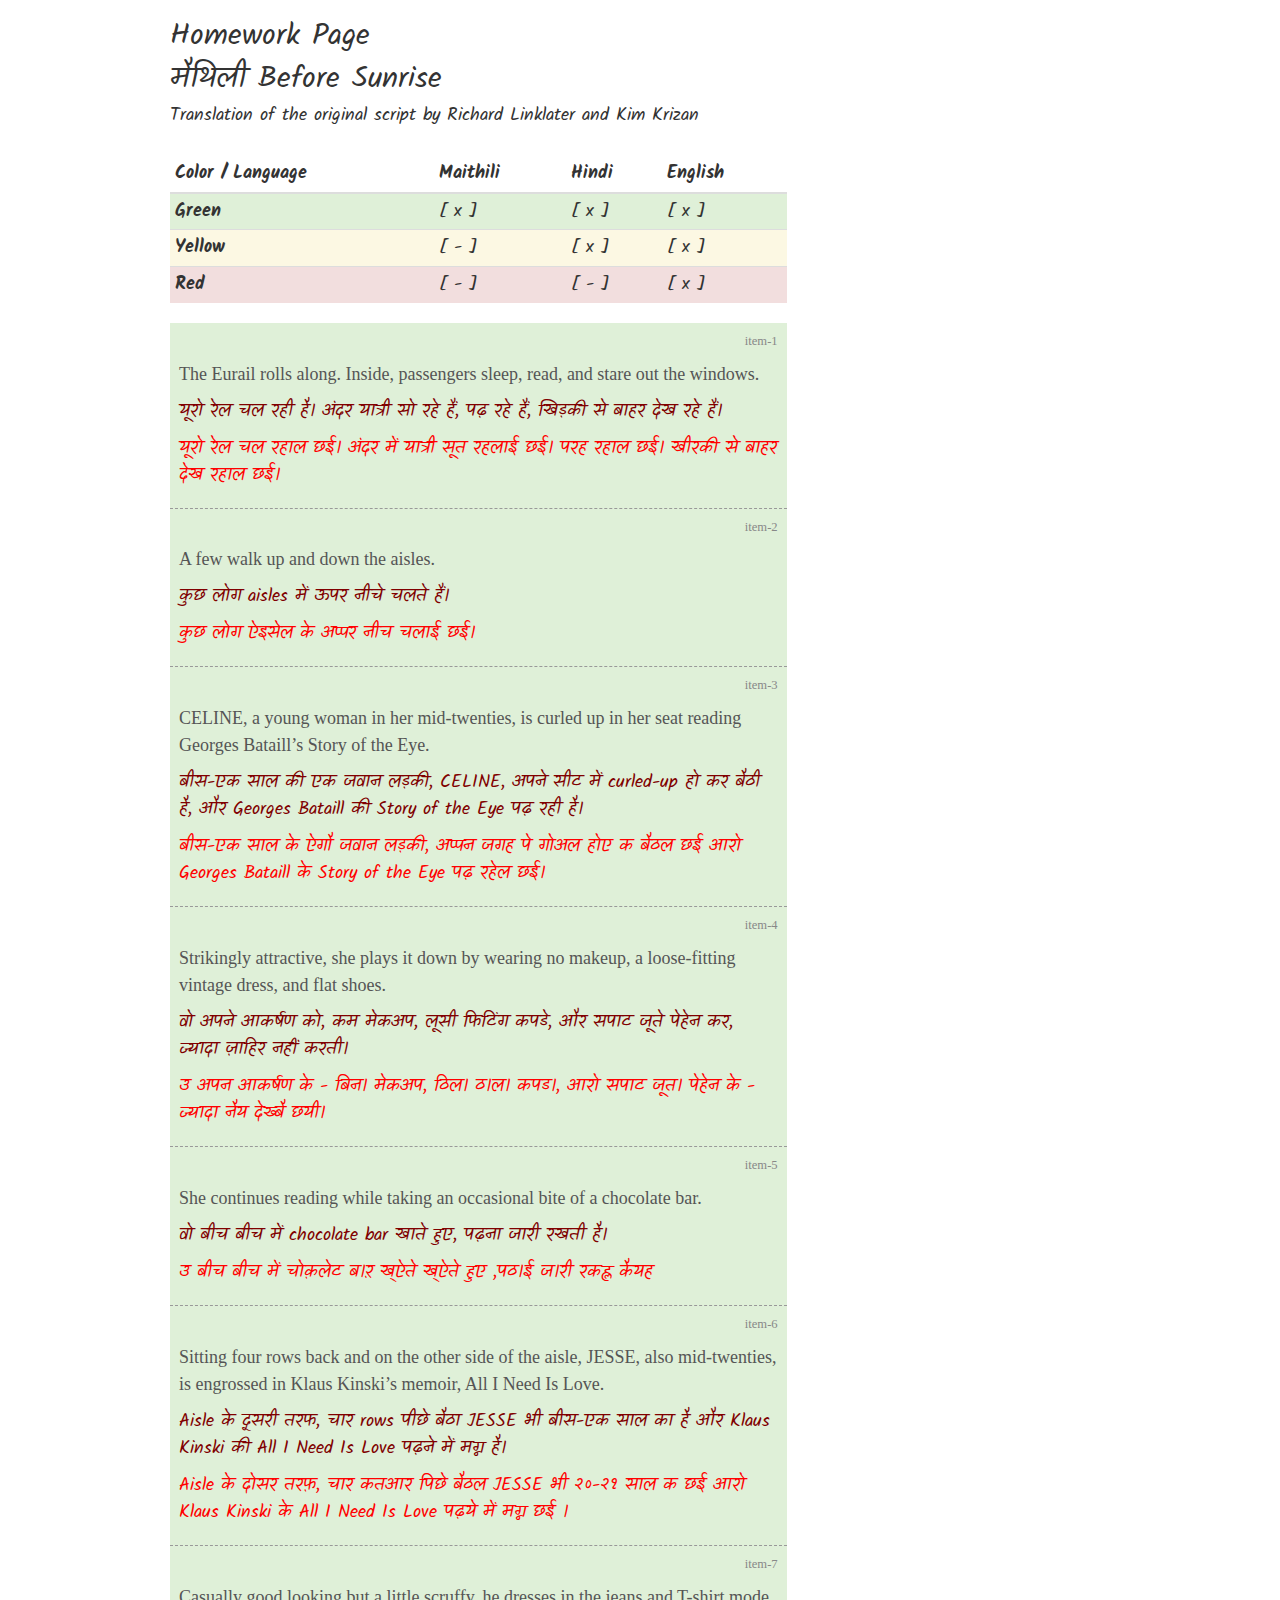
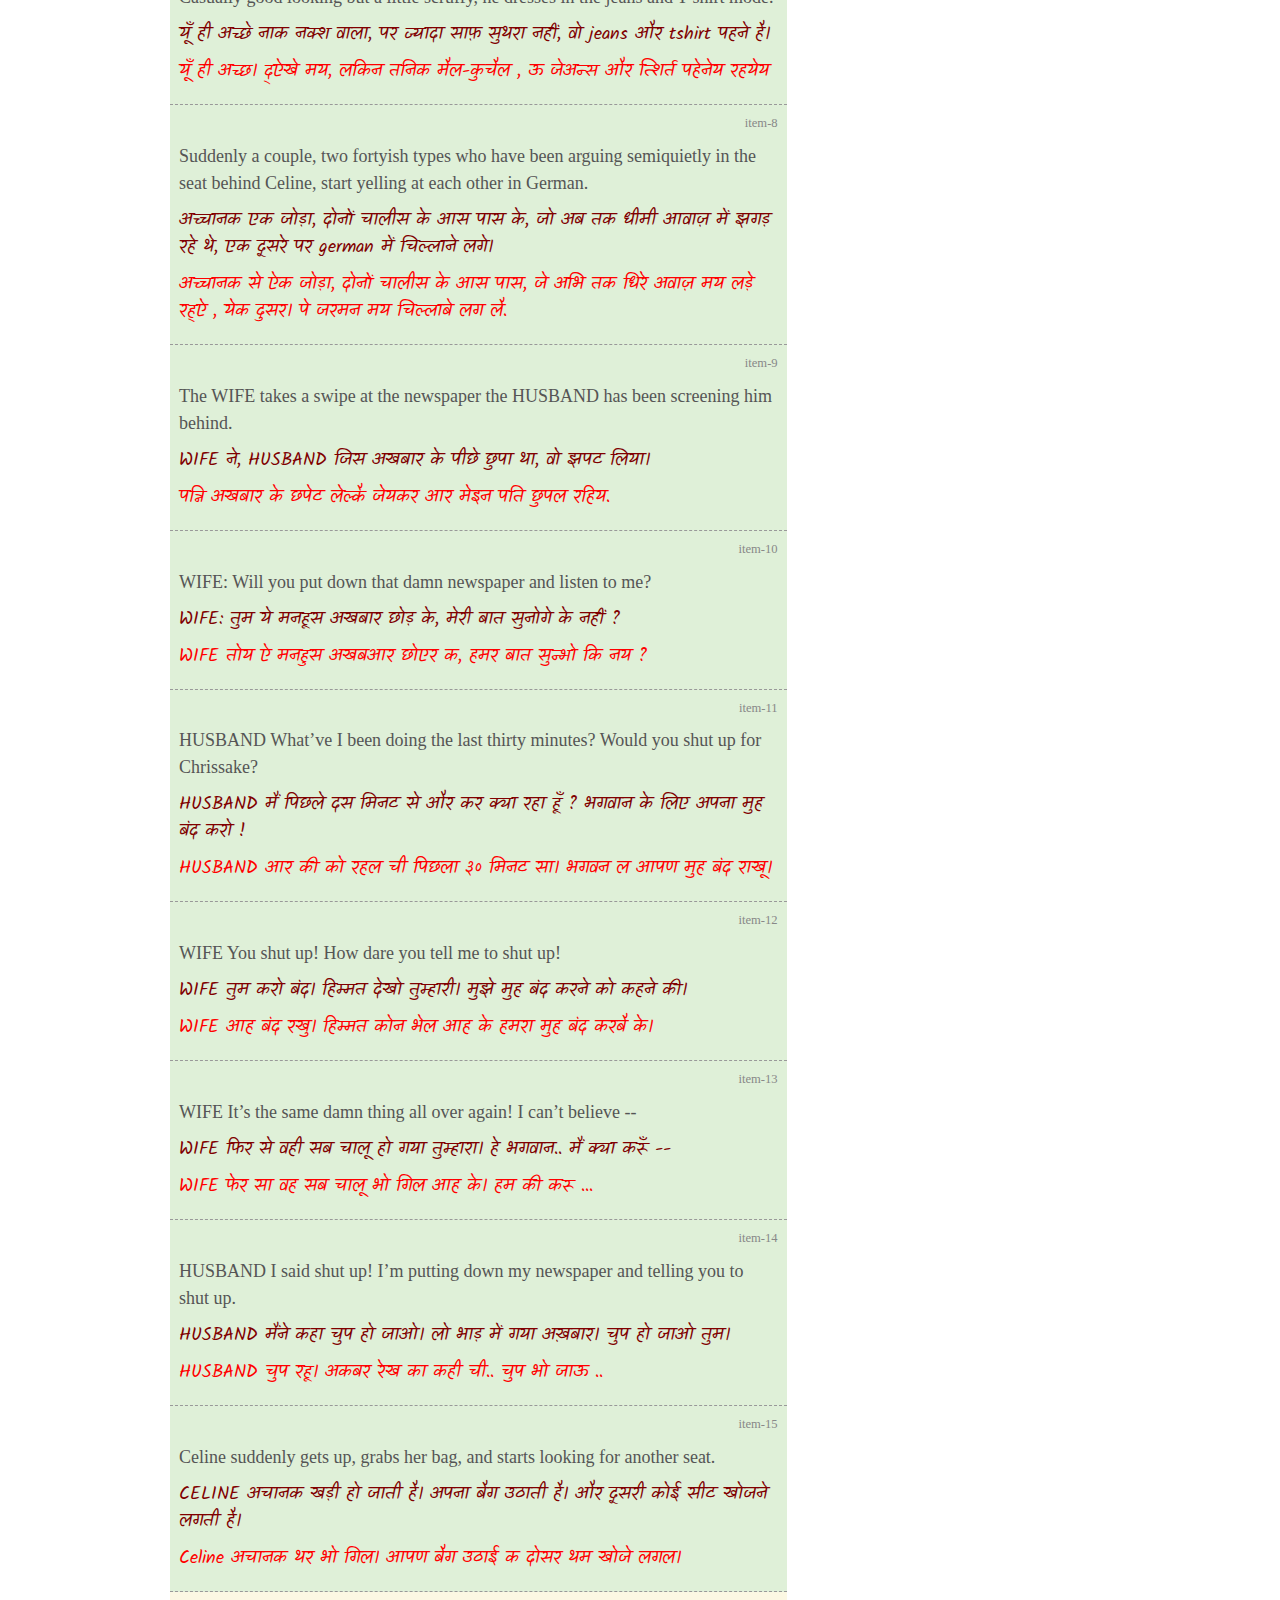
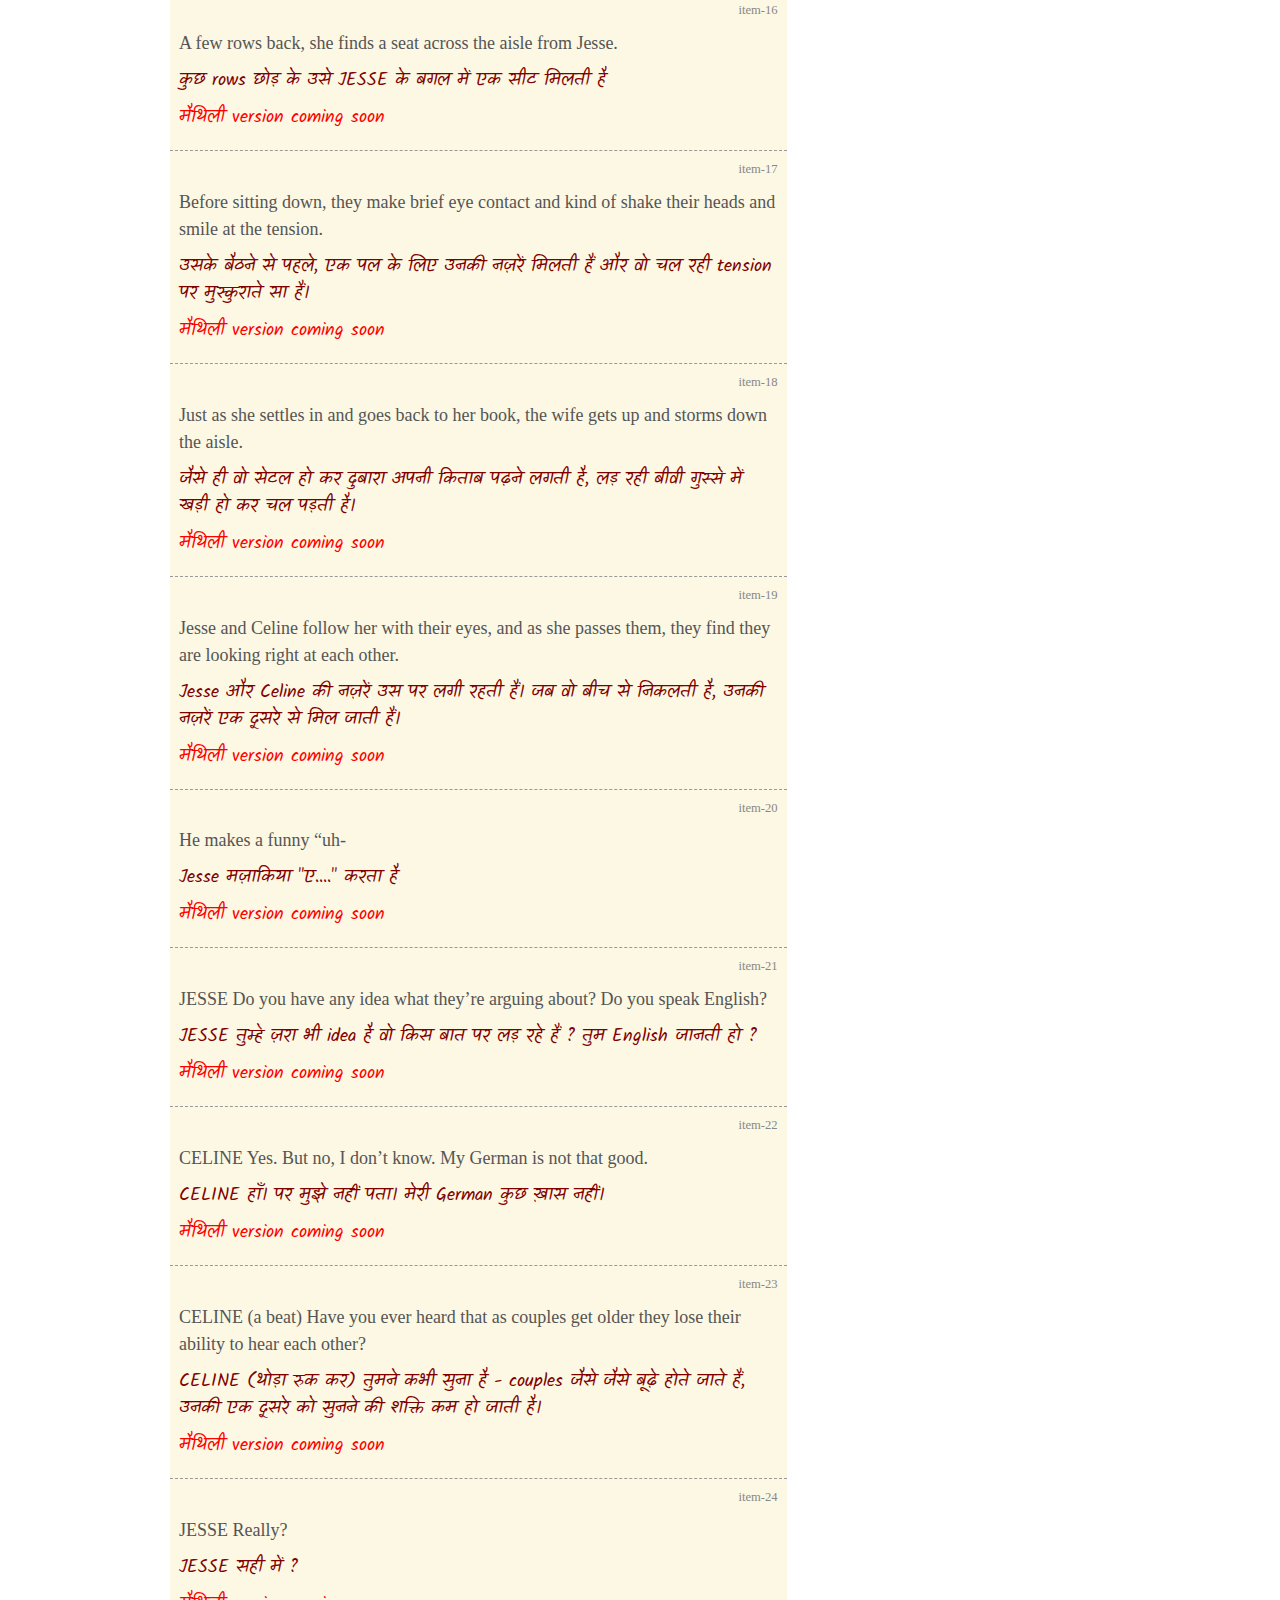
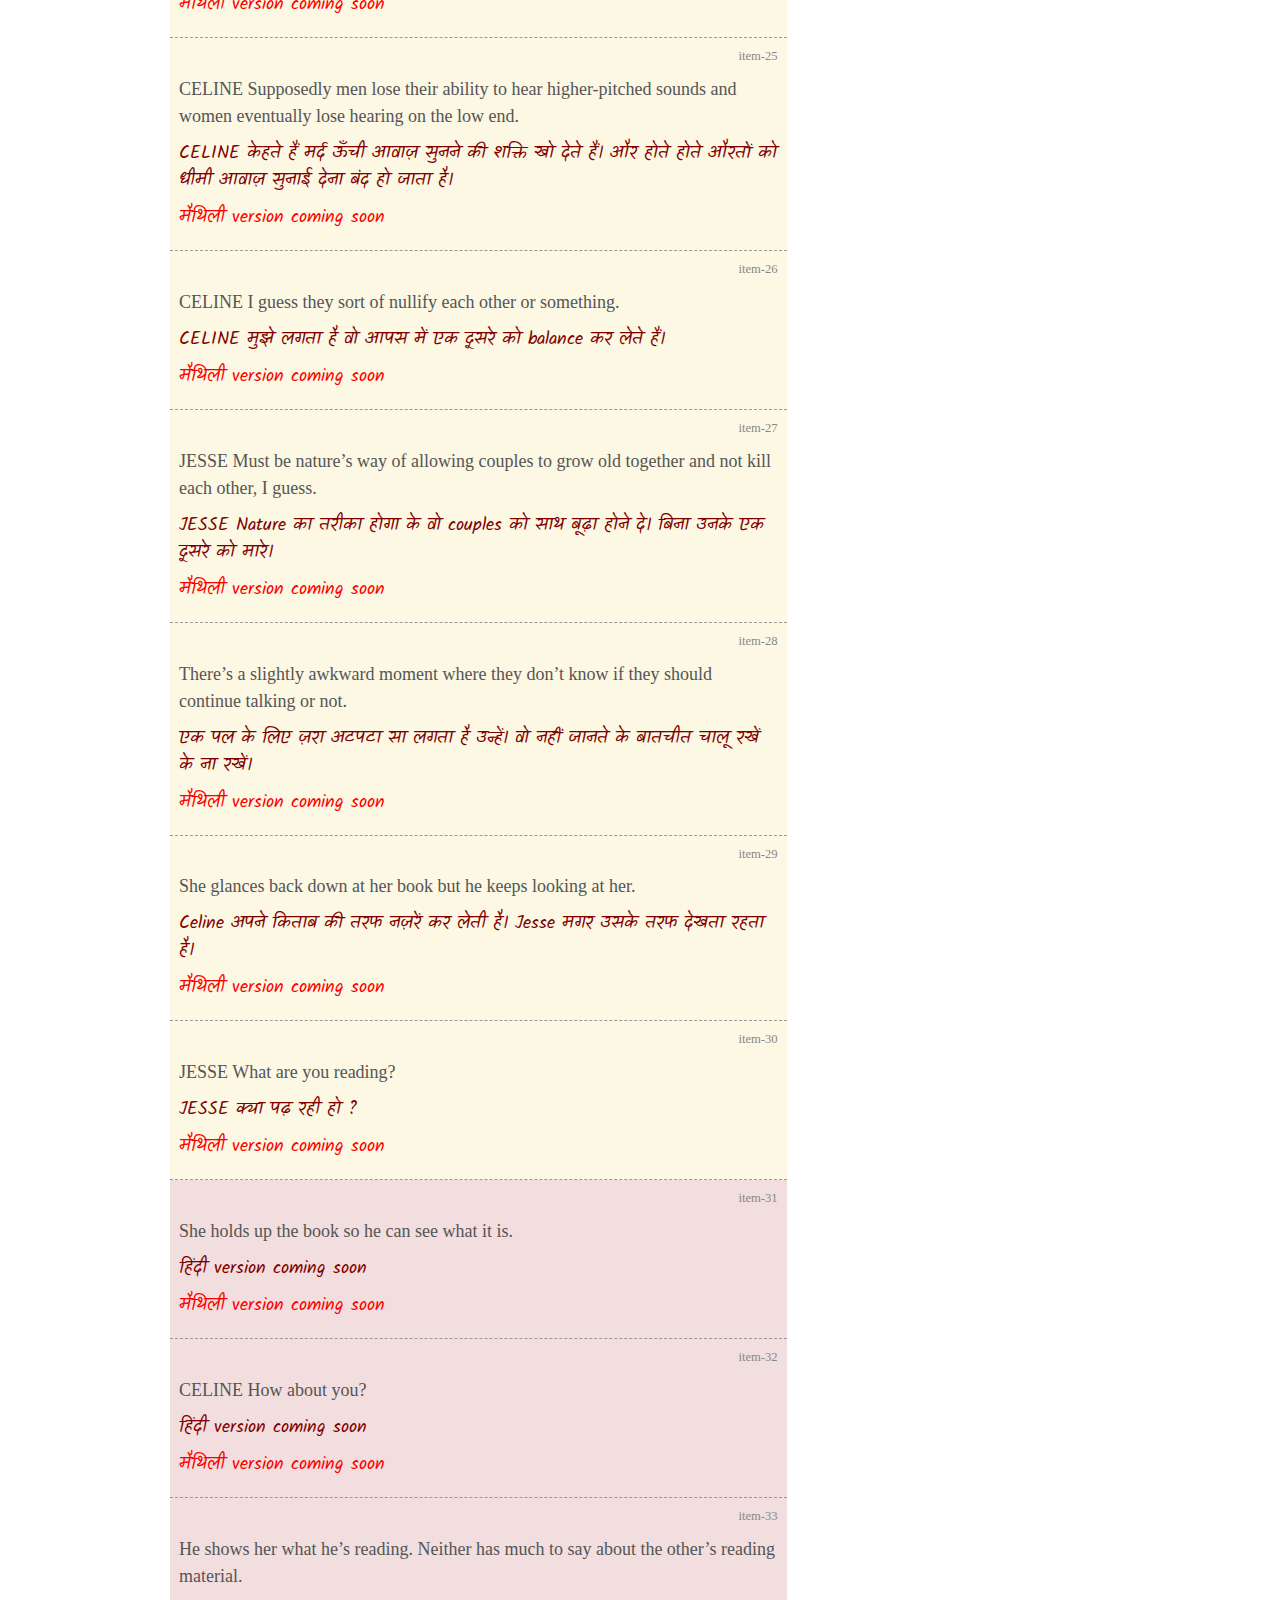
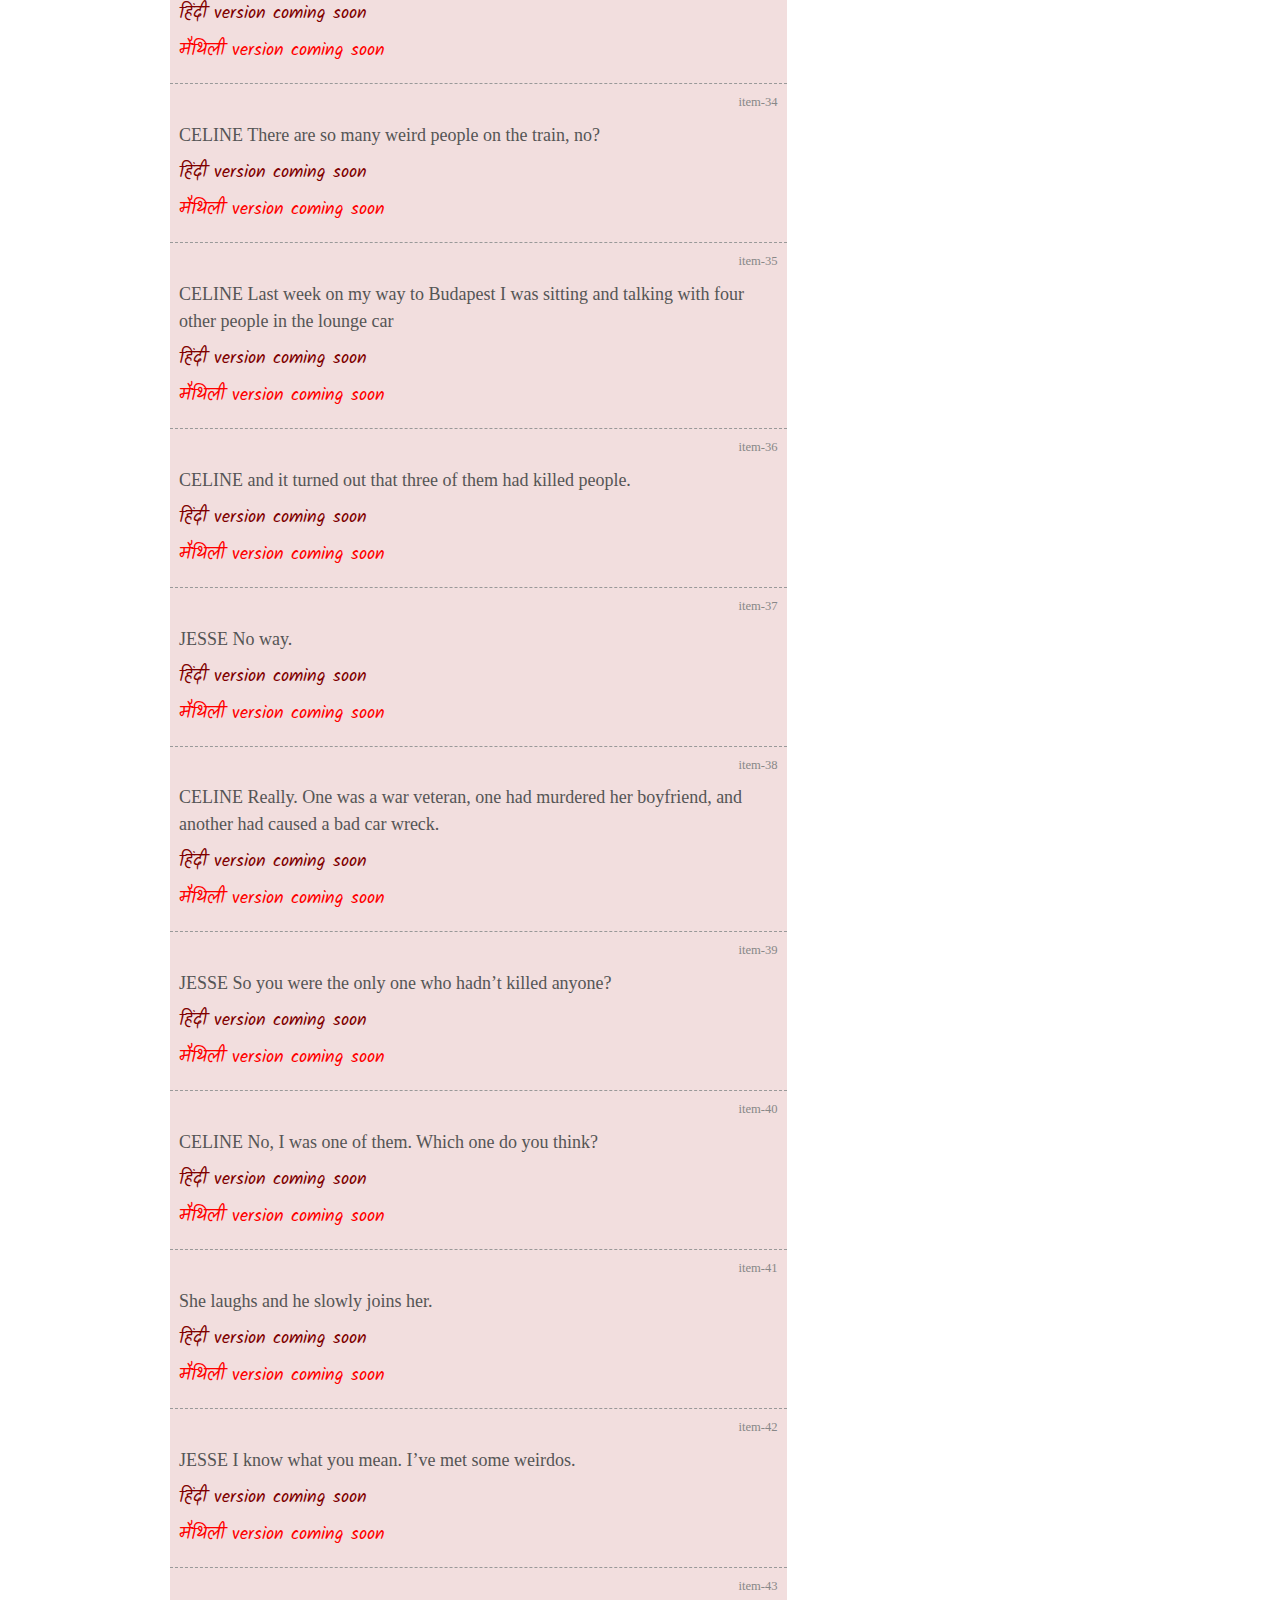
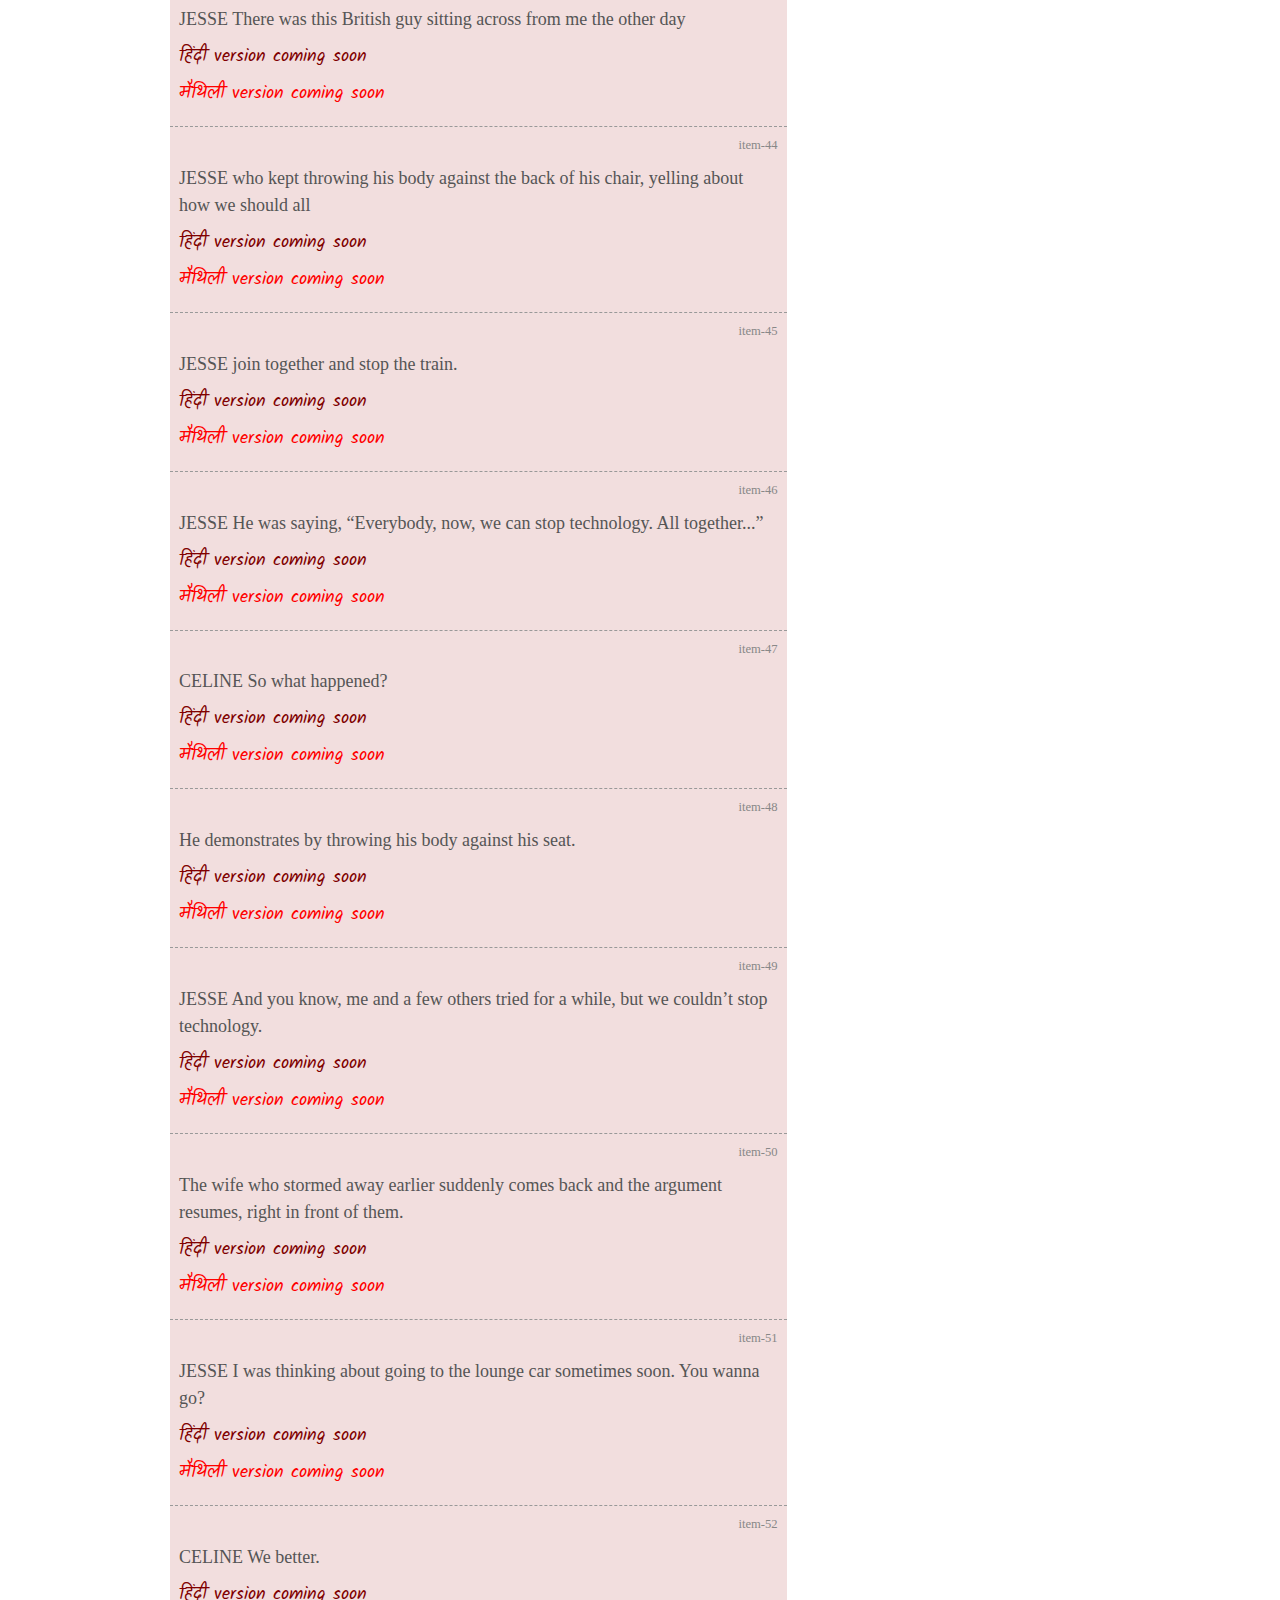
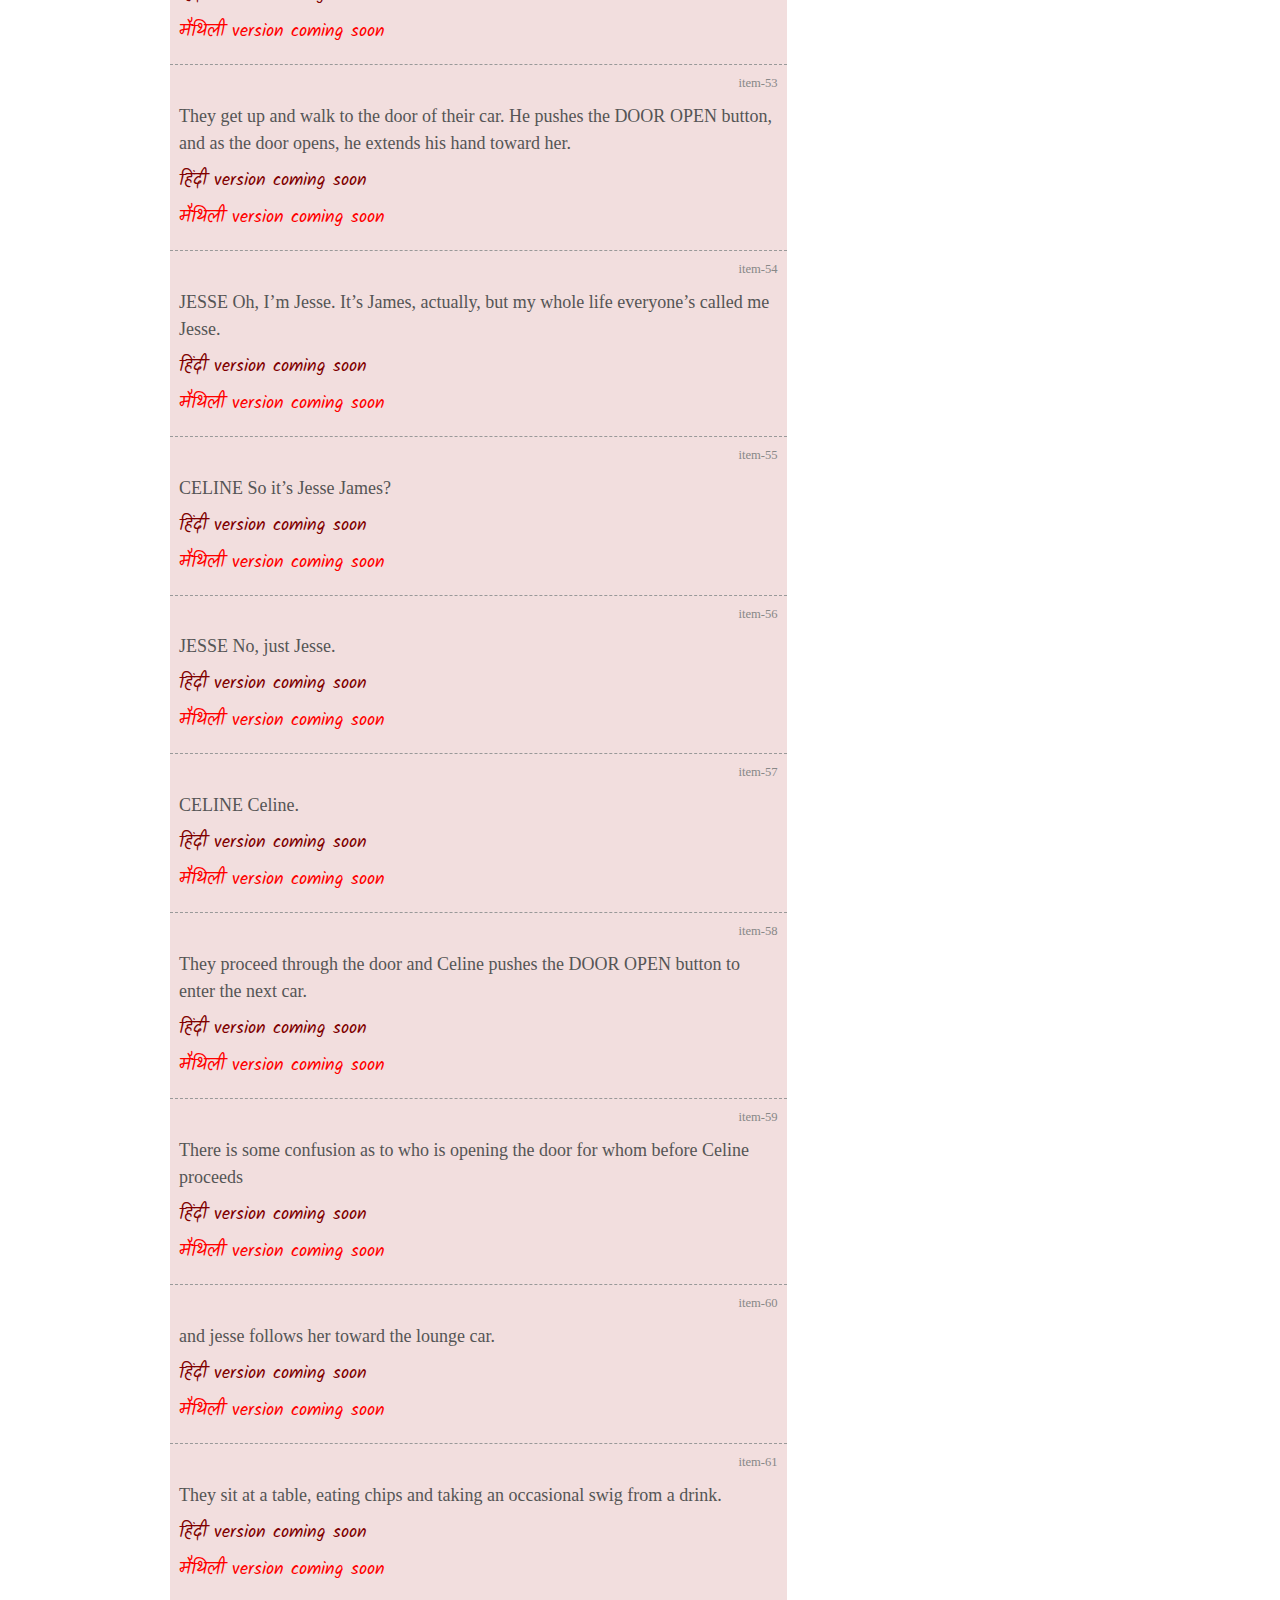
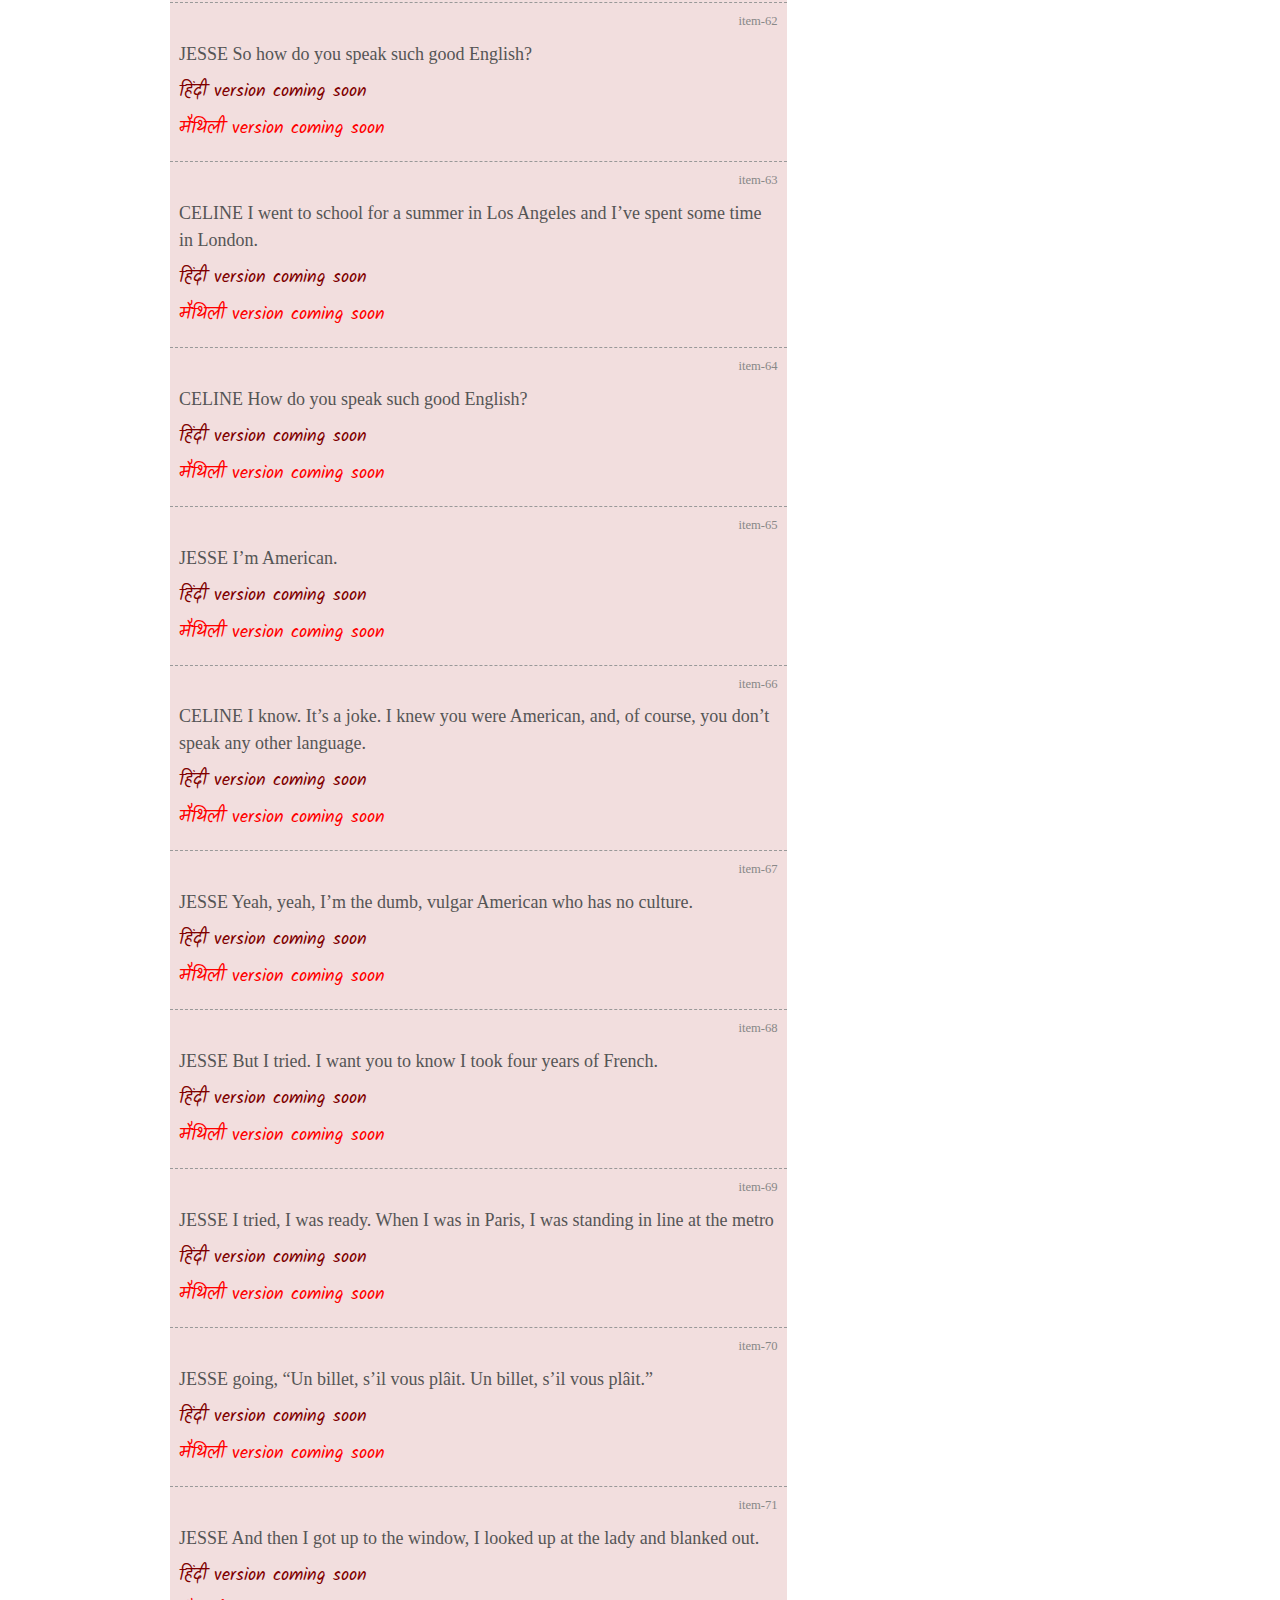
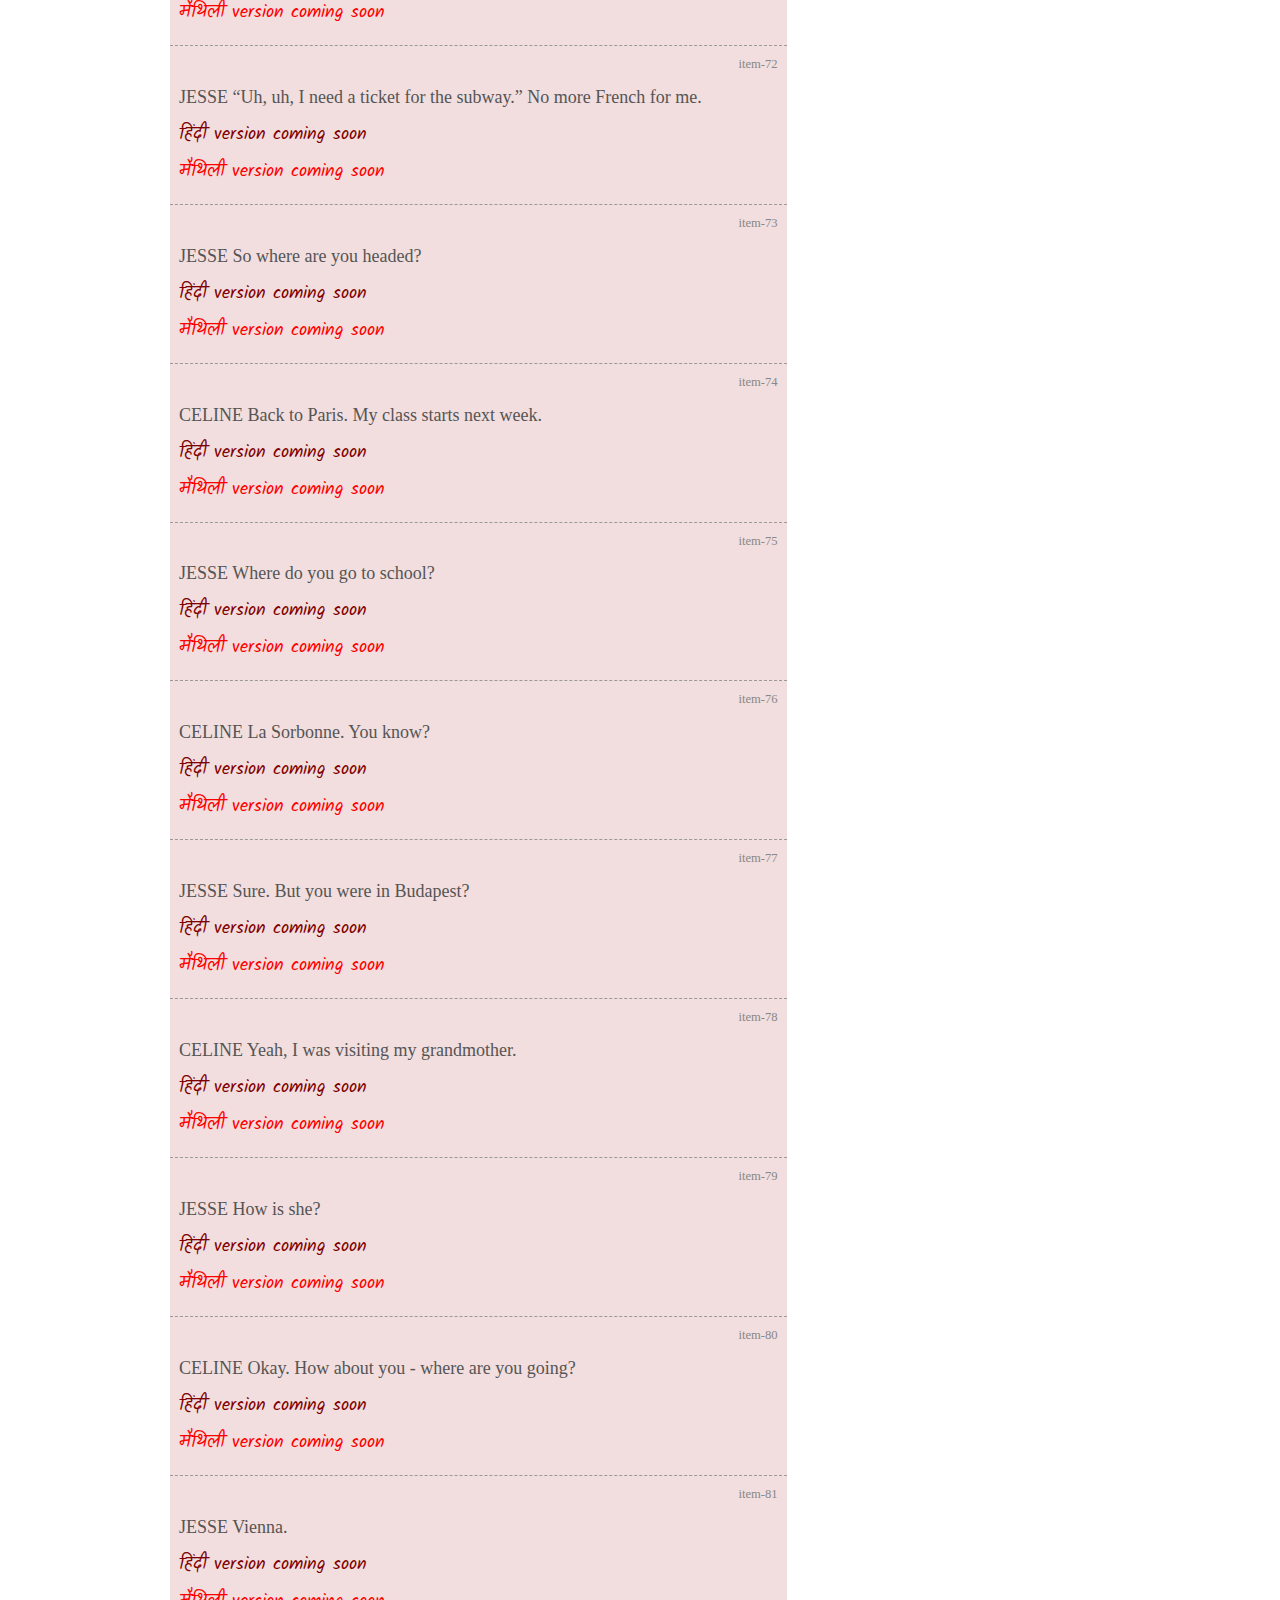
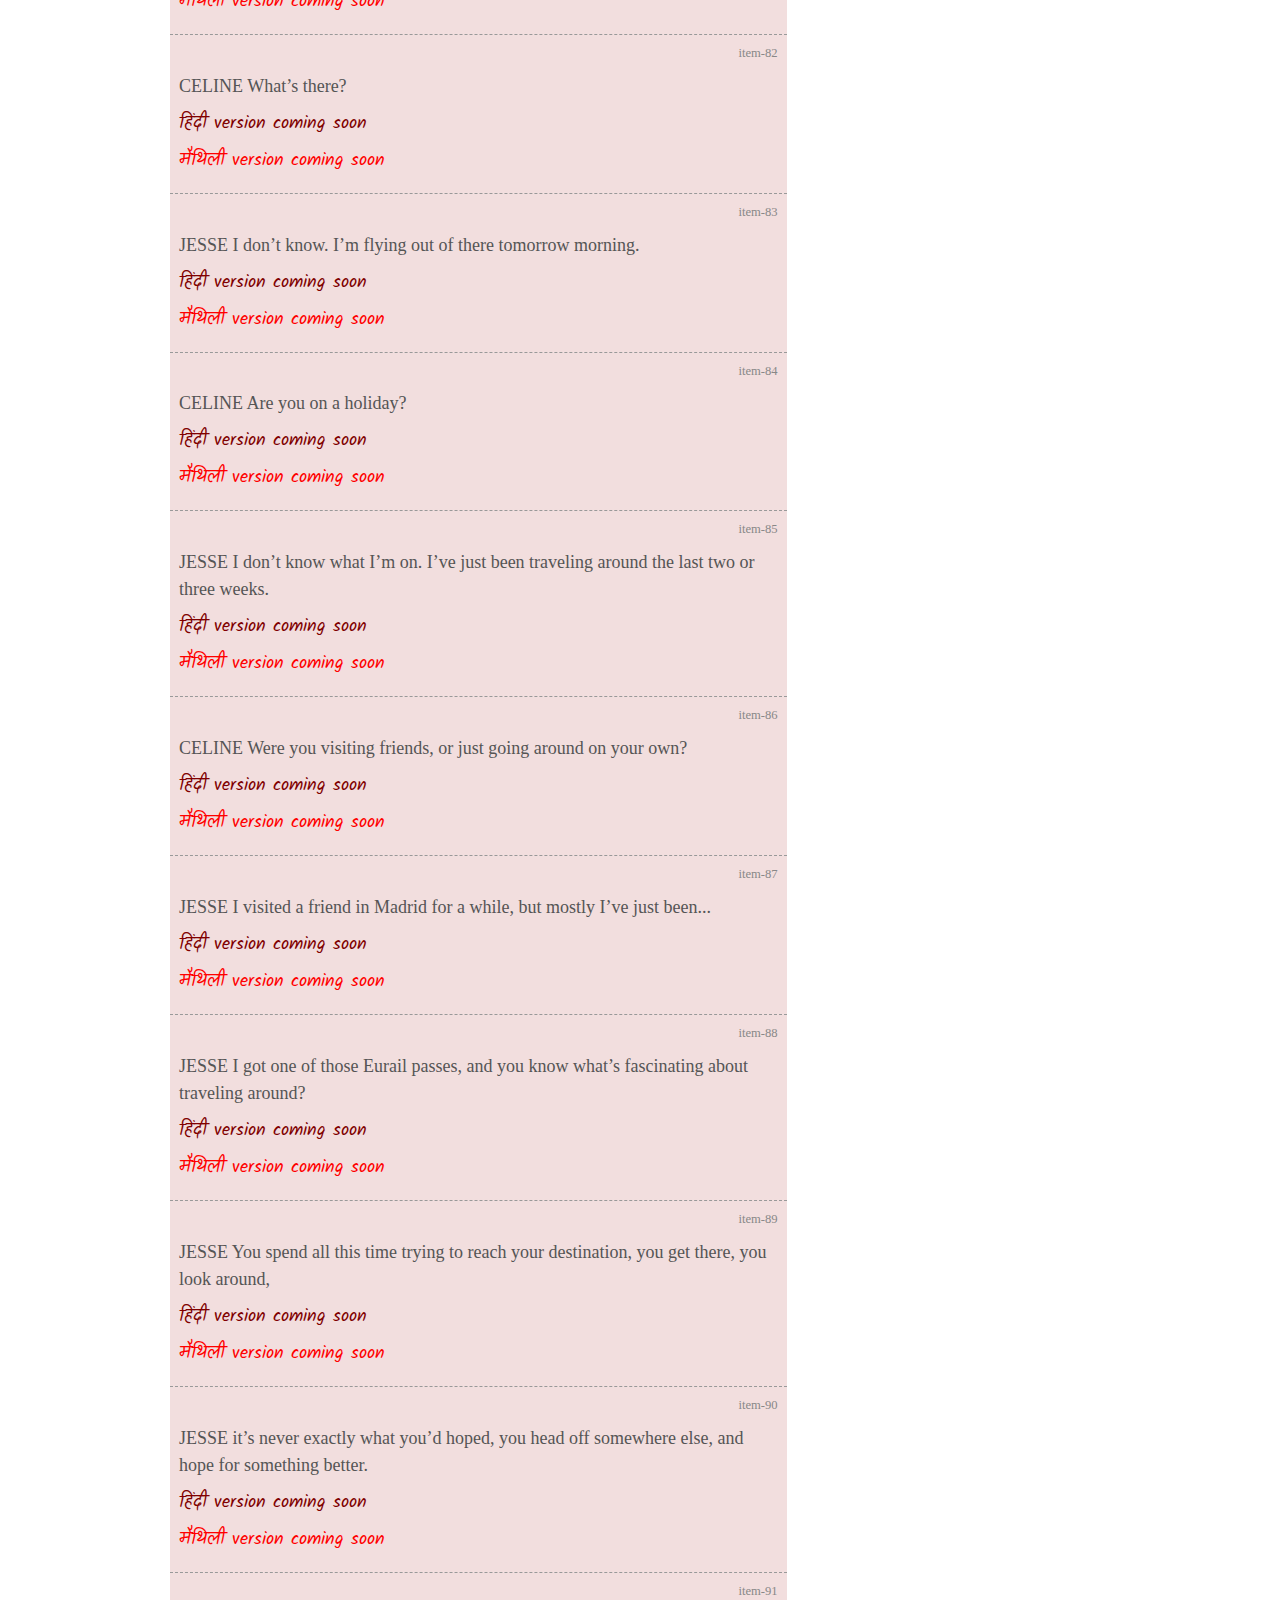
==== commit 0987bb83: "Homework finished up to item-15, thanks to Abhishek Anand" ====
--- a/homework.html
+++ b/homework.html
@@ -127,35 +127,35 @@
                         <p class="lang-hin">WIFE: तुम ये मनहूस अखबार छोड़ के, मेरी बात सुनोगे के नहीं ?</p>
                         <p class="lang-mai">WIFE तोय ऐ मनहुस अखबआर छोएर क, हमर बात सुन्भो कि नय ?</p>
                     </div>
-                    <div class="lang-pair bg-warning">
+                    <div class="lang-pair bg-success">
                         <p class="date"><a href="#item-11" name="item-11">item-11</a></p>
                         <p class="lang-eng">HUSBAND What’ve I been doing the last thirty minutes? Would you shut up for Chrissake?</p>
                         <p class="lang-hin">HUSBAND मैं पिछले दस मिनट से और कर क्या रहा हूँ ? भगवान के लिए अपना मुह बंद करो !</p>
-                        <p class="lang-mai">मैथिली version coming soon</p>
-                    </div>
-                    <div class="lang-pair bg-warning">
+                        <p class="lang-mai">HUSBAND आर की को रहल ची पिछला ३० मिनट सा। भगवन ल आपण मुह बंद राखू। </p>
+                    </div>
+                    <div class="lang-pair bg-success">
                         <p class="date"><a href="#item-12" name="item-12">item-12</a></p>
                         <p class="lang-eng">WIFE You shut up! How dare you tell me to shut up! </p>
                         <p class="lang-hin">WIFE तुम करो बंद। हिम्मत देखो तुम्हारी। मुझे मुह बंद करने को कहने की। </p>
-                        <p class="lang-mai">मैथिली version coming soon</p>
-                    </div>
-                    <div class="lang-pair bg-warning">
+                        <p class="lang-mai">WIFE आह बंद रखु। हिम्मत कोन भेल आह के हमरा मुह बंद करबै के।</p>
+                    </div>
+                    <div class="lang-pair bg-success">
                         <p class="date"><a href="#item-13" name="item-13">item-13</a></p>
                         <p class="lang-eng">WIFE It’s the same damn thing all over again! I can’t believe --</p>
                         <p class="lang-hin">WIFE फिर से वही सब चालू हो गया तुम्हारा। हे भगवान.. मैं क्या करूँ --</p>
-                        <p class="lang-mai">मैथिली version coming soon</p>
-                    </div>
-                    <div class="lang-pair bg-warning">
+                        <p class="lang-mai">WIFE फेर सा वह सब चालू भो गिल आह के। हम की करू ... </p>
+                    </div>
+                    <div class="lang-pair bg-success">
                         <p class="date"><a href="#item-14" name="item-14">item-14</a></p>
                         <p class="lang-eng">HUSBAND I said shut up! I’m putting down my newspaper and telling you to shut up.
                             <p class="lang-hin">HUSBAND मैंने कहा चुप हो जाओ। लो भाड़ में गया अख़बार। चुप हो जाओ तुम।  </p>
-                            <p class="lang-mai">मैथिली version coming soon</p>
-                    </div>
-                    <div class="lang-pair bg-warning">
+                            <p class="lang-mai">HUSBAND चुप रहू। अकबर रेख का कही ची.. चुप भो जाऊ ..</p>
+                    </div>
+                    <div class="lang-pair bg-success">
                         <p class="date"><a href="#item-15" name="item-15">item-15</a></p>
                         <p class="lang-eng">Celine suddenly gets up, grabs her bag, and starts looking for another seat.
                             <p class="lang-hin">CELINE अचानक खड़ी हो जाती है। अपना बैग उठाती है। और दूसरी कोई सीट खोजने लगती है। </p>
-                            <p class="lang-mai">मैथिली version coming soon</p>
+                            <p class="lang-mai">Celine अचानक थर भो गिल। आपण बैग उठाई क दोसर थम खोजे लगल। </p>
                     </div>
                     <div class="lang-pair bg-warning">
                         <p class="date"><a href="#item-16" name="item-16">item-16</a></p>
--- a/css/blog.css
+++ b/css/blog.css
@@ -216,4 +216,10 @@
 
 body.homework-page div.lang-pair .lang-hin {
   color: maroon;
+}
+
+@media print {
+  body, .blog-main {
+    font-size: 1em !important;  
+  }
 }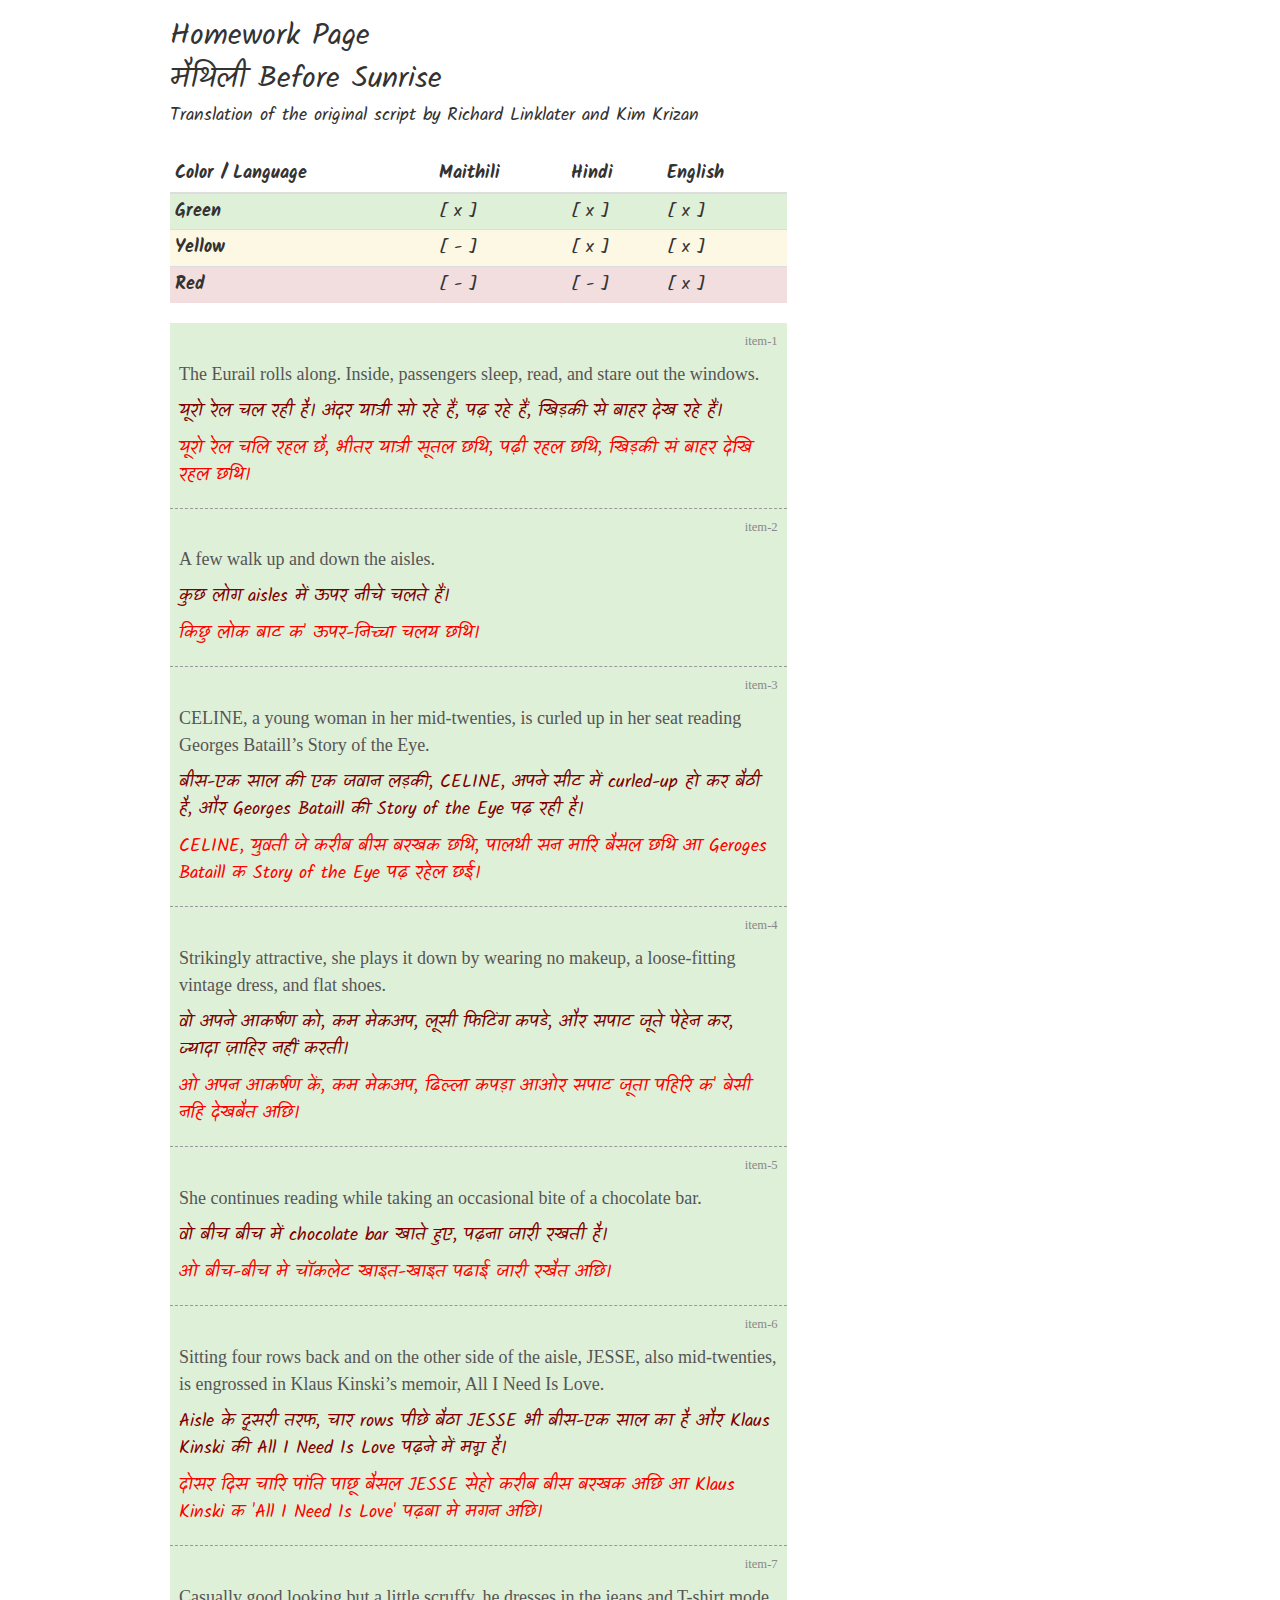
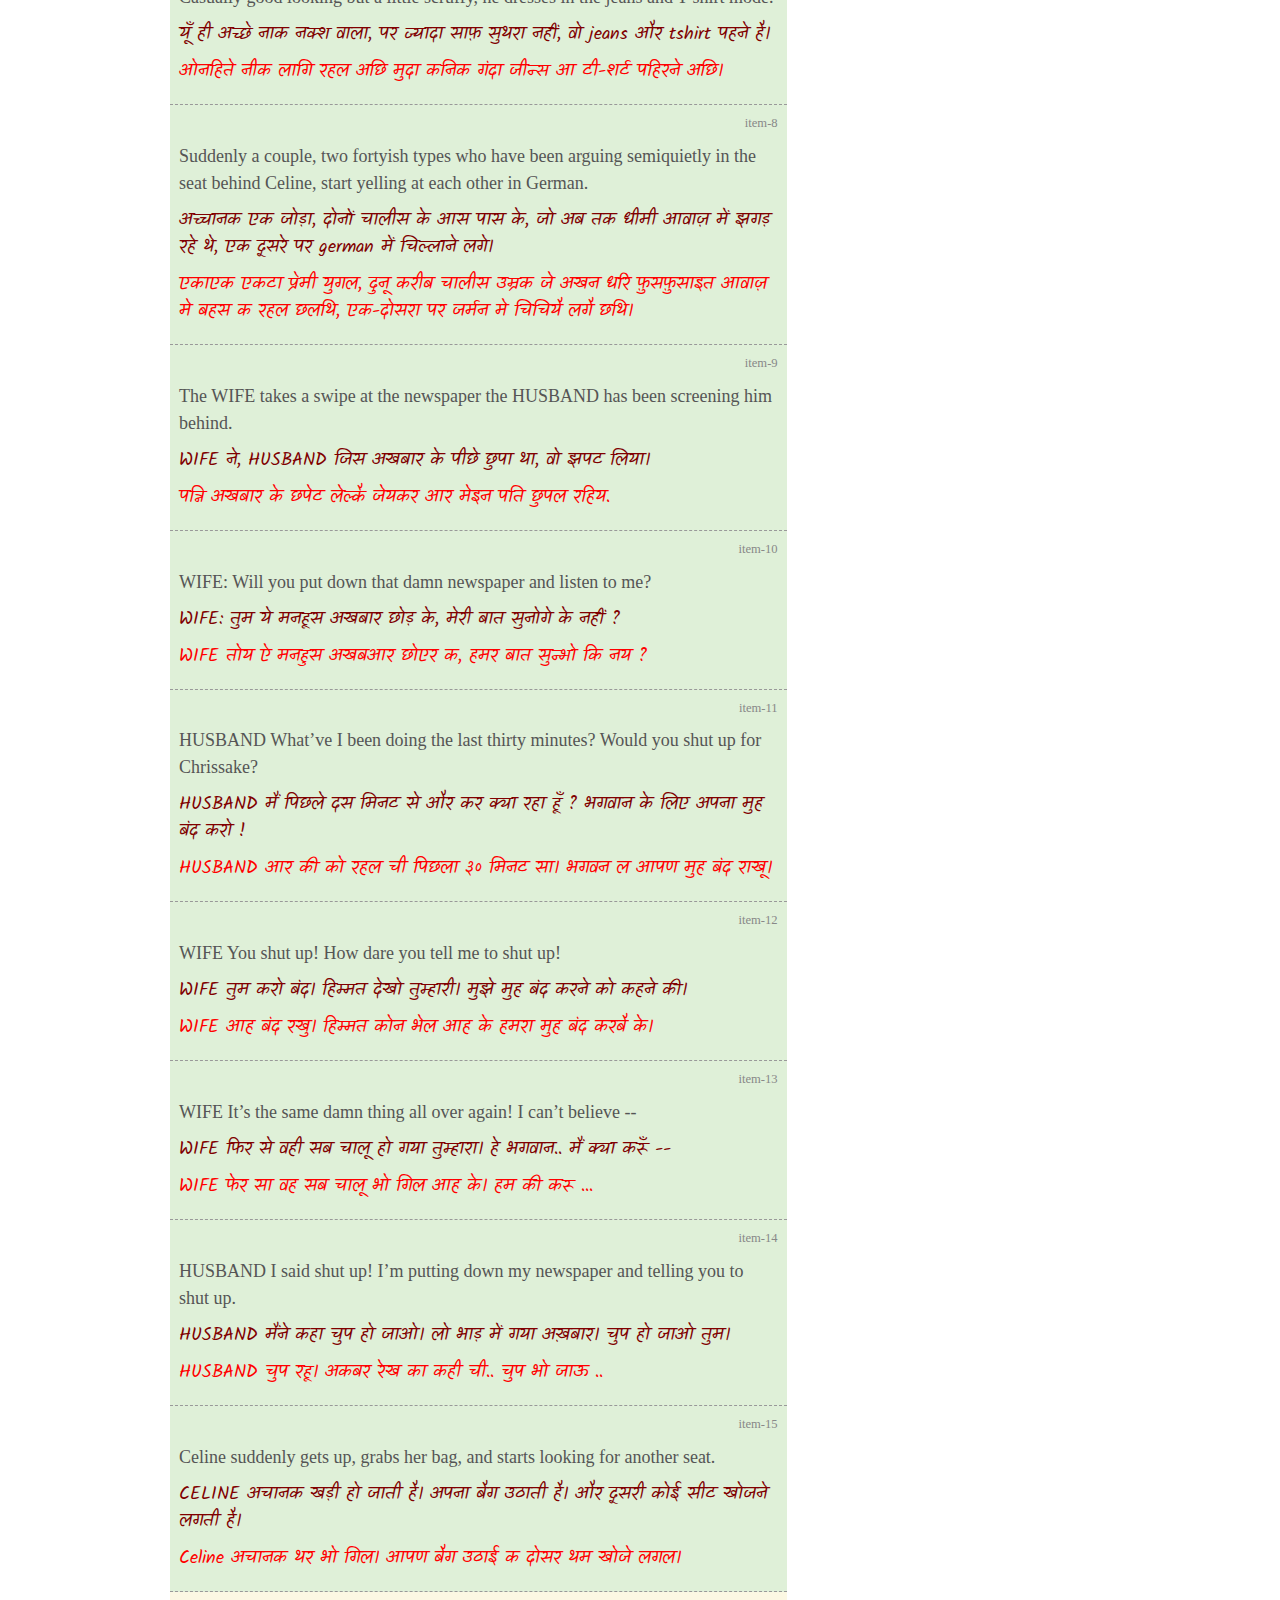
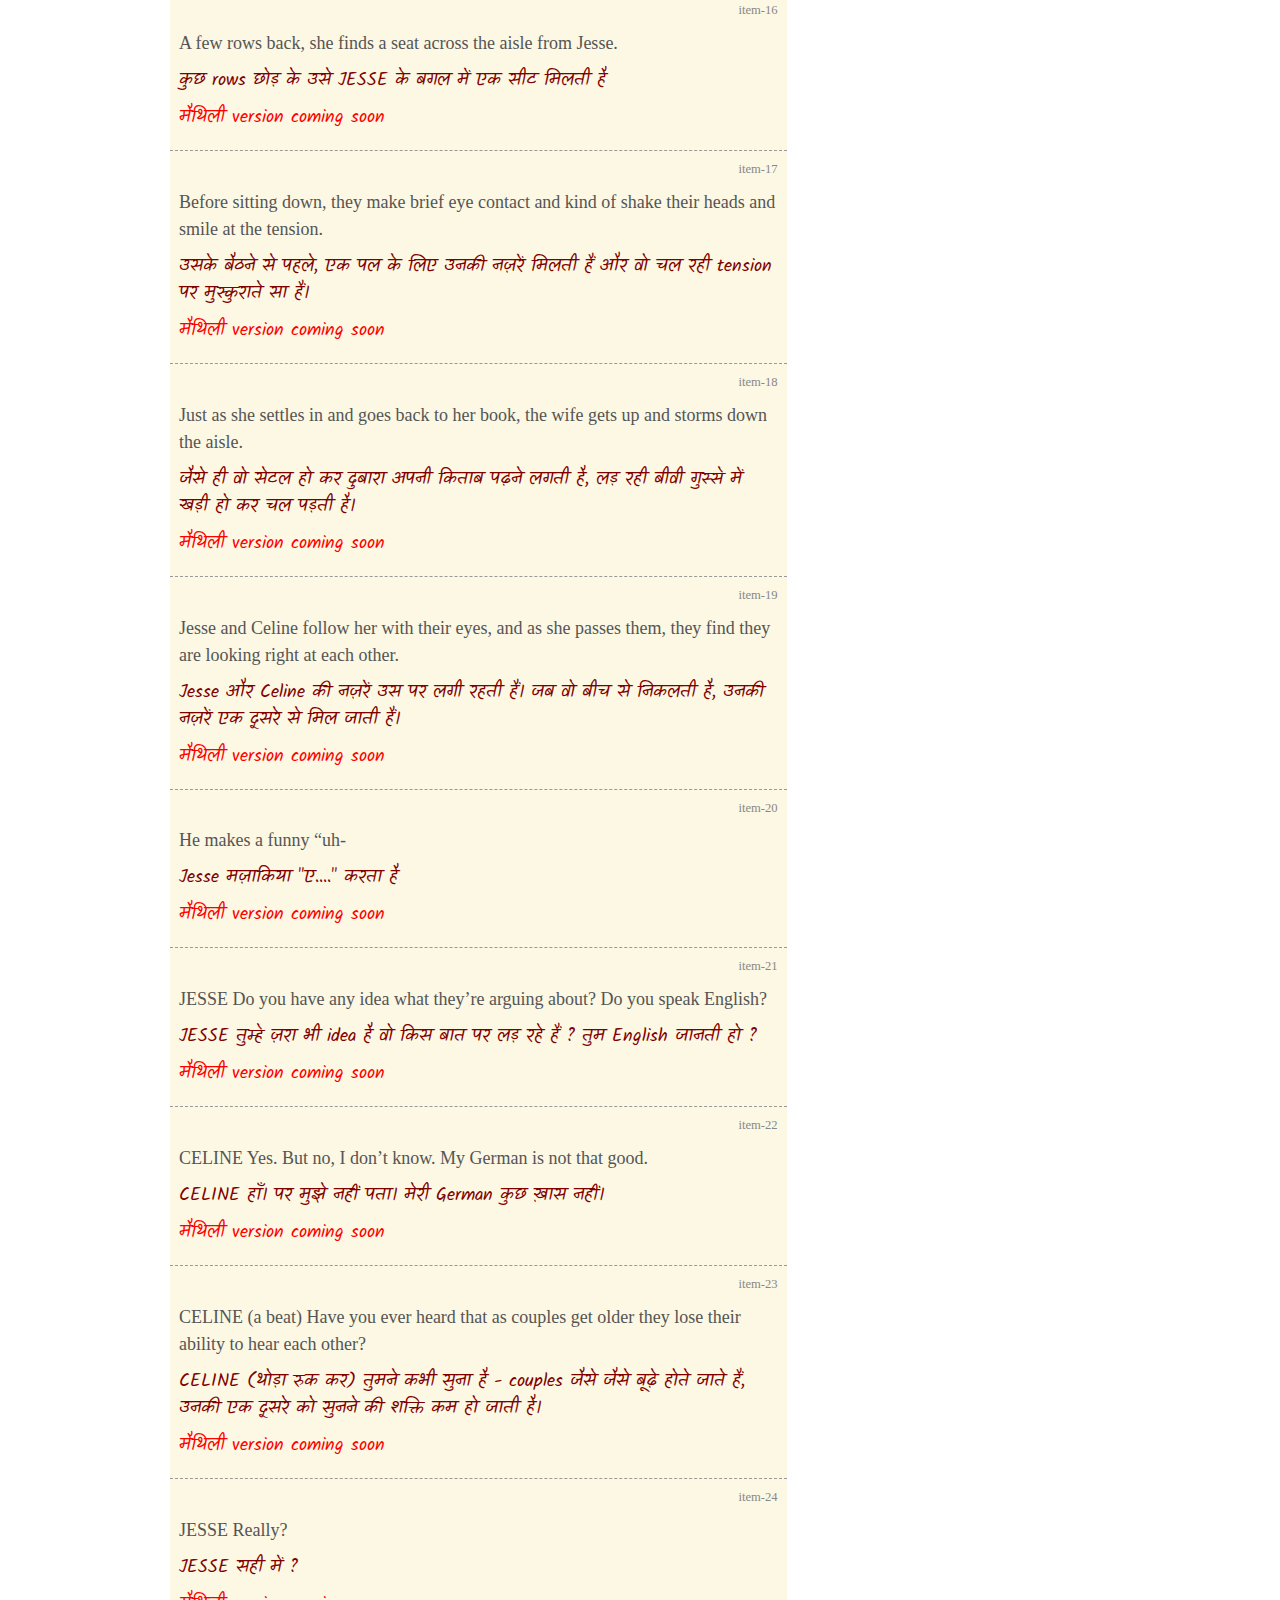
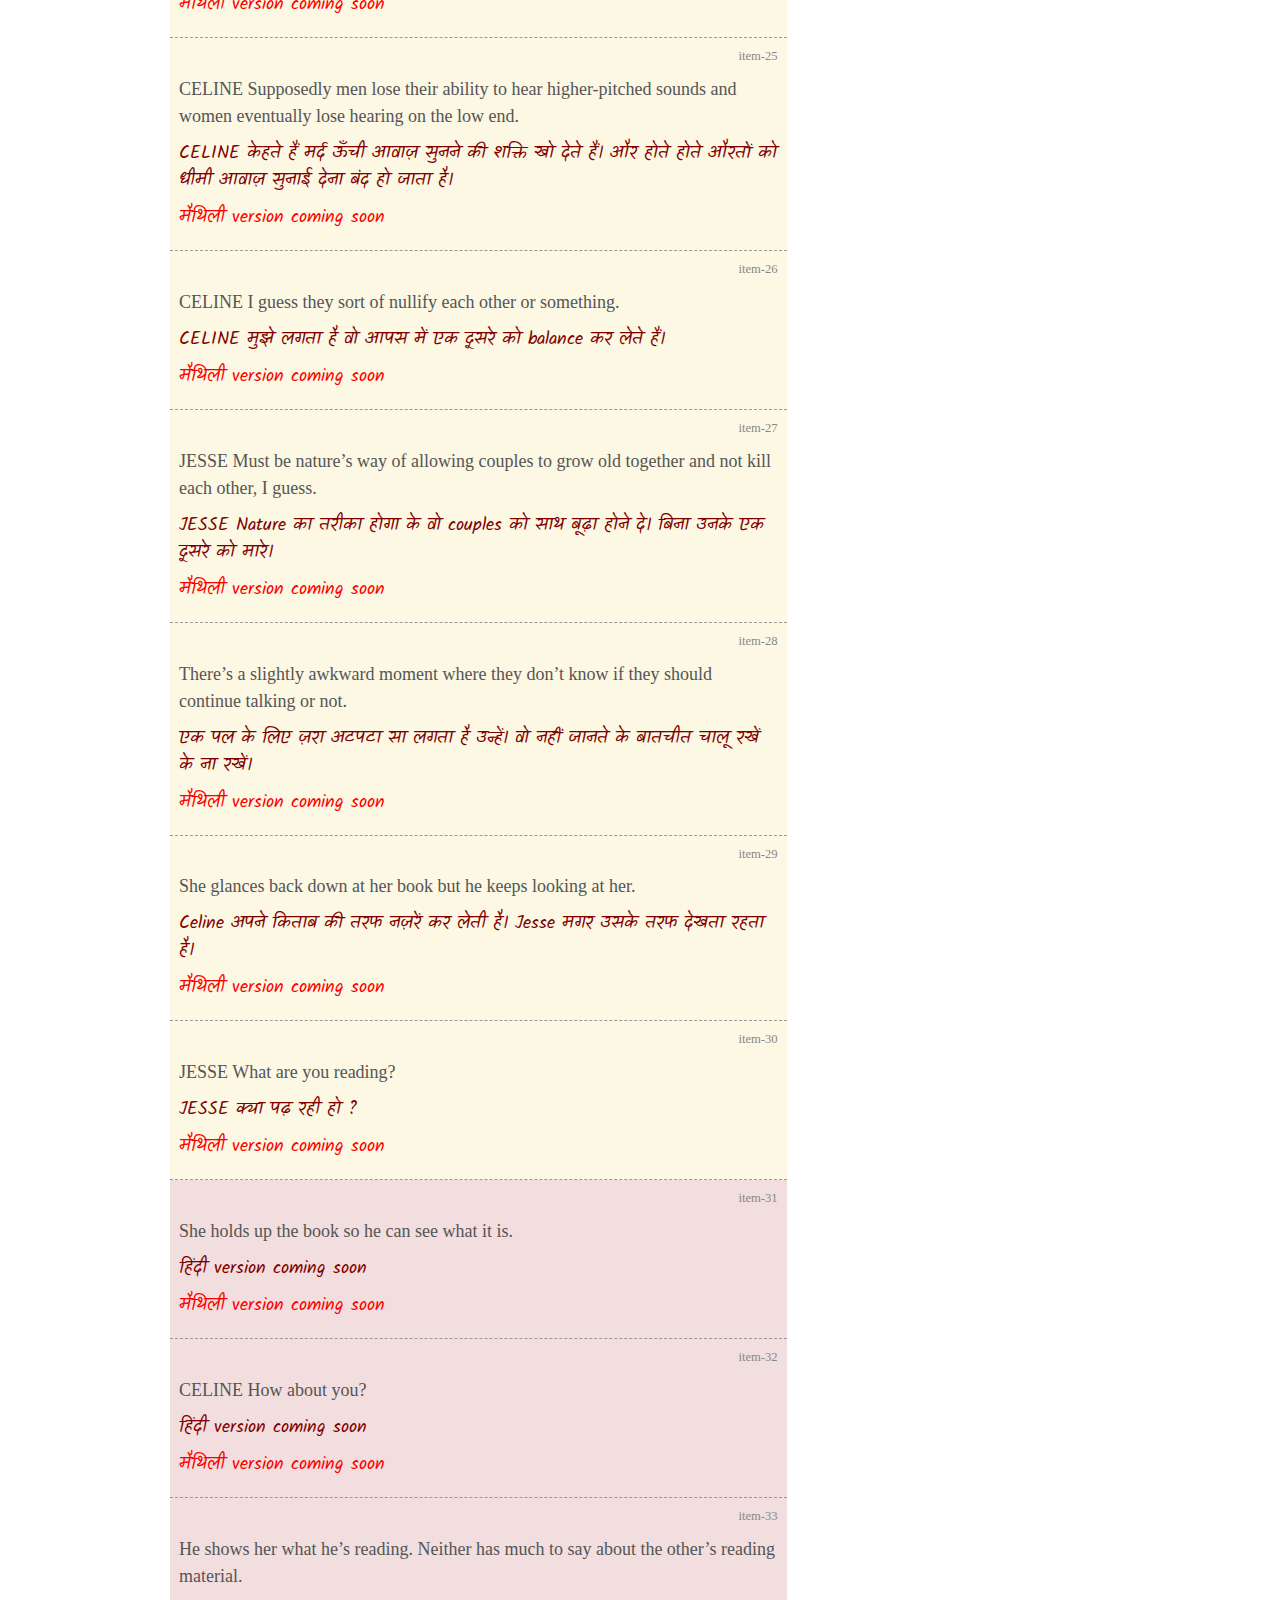
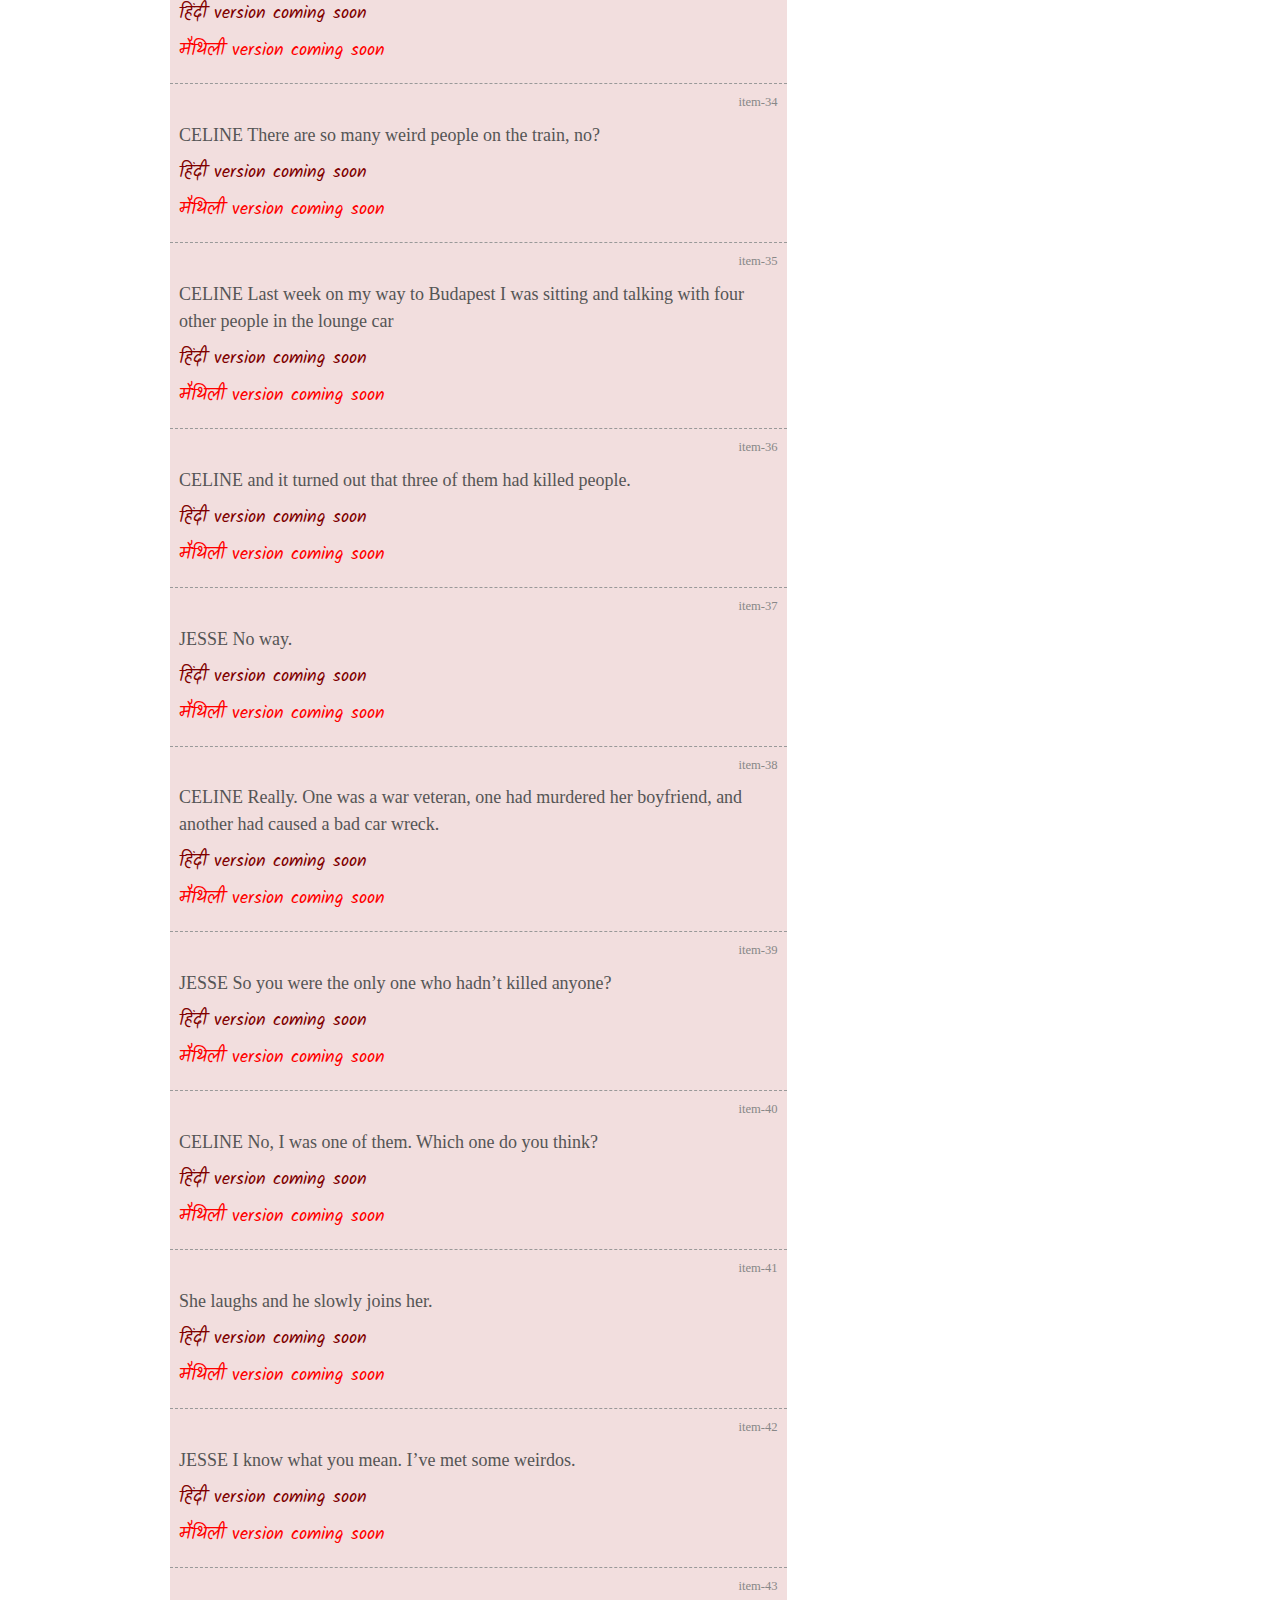
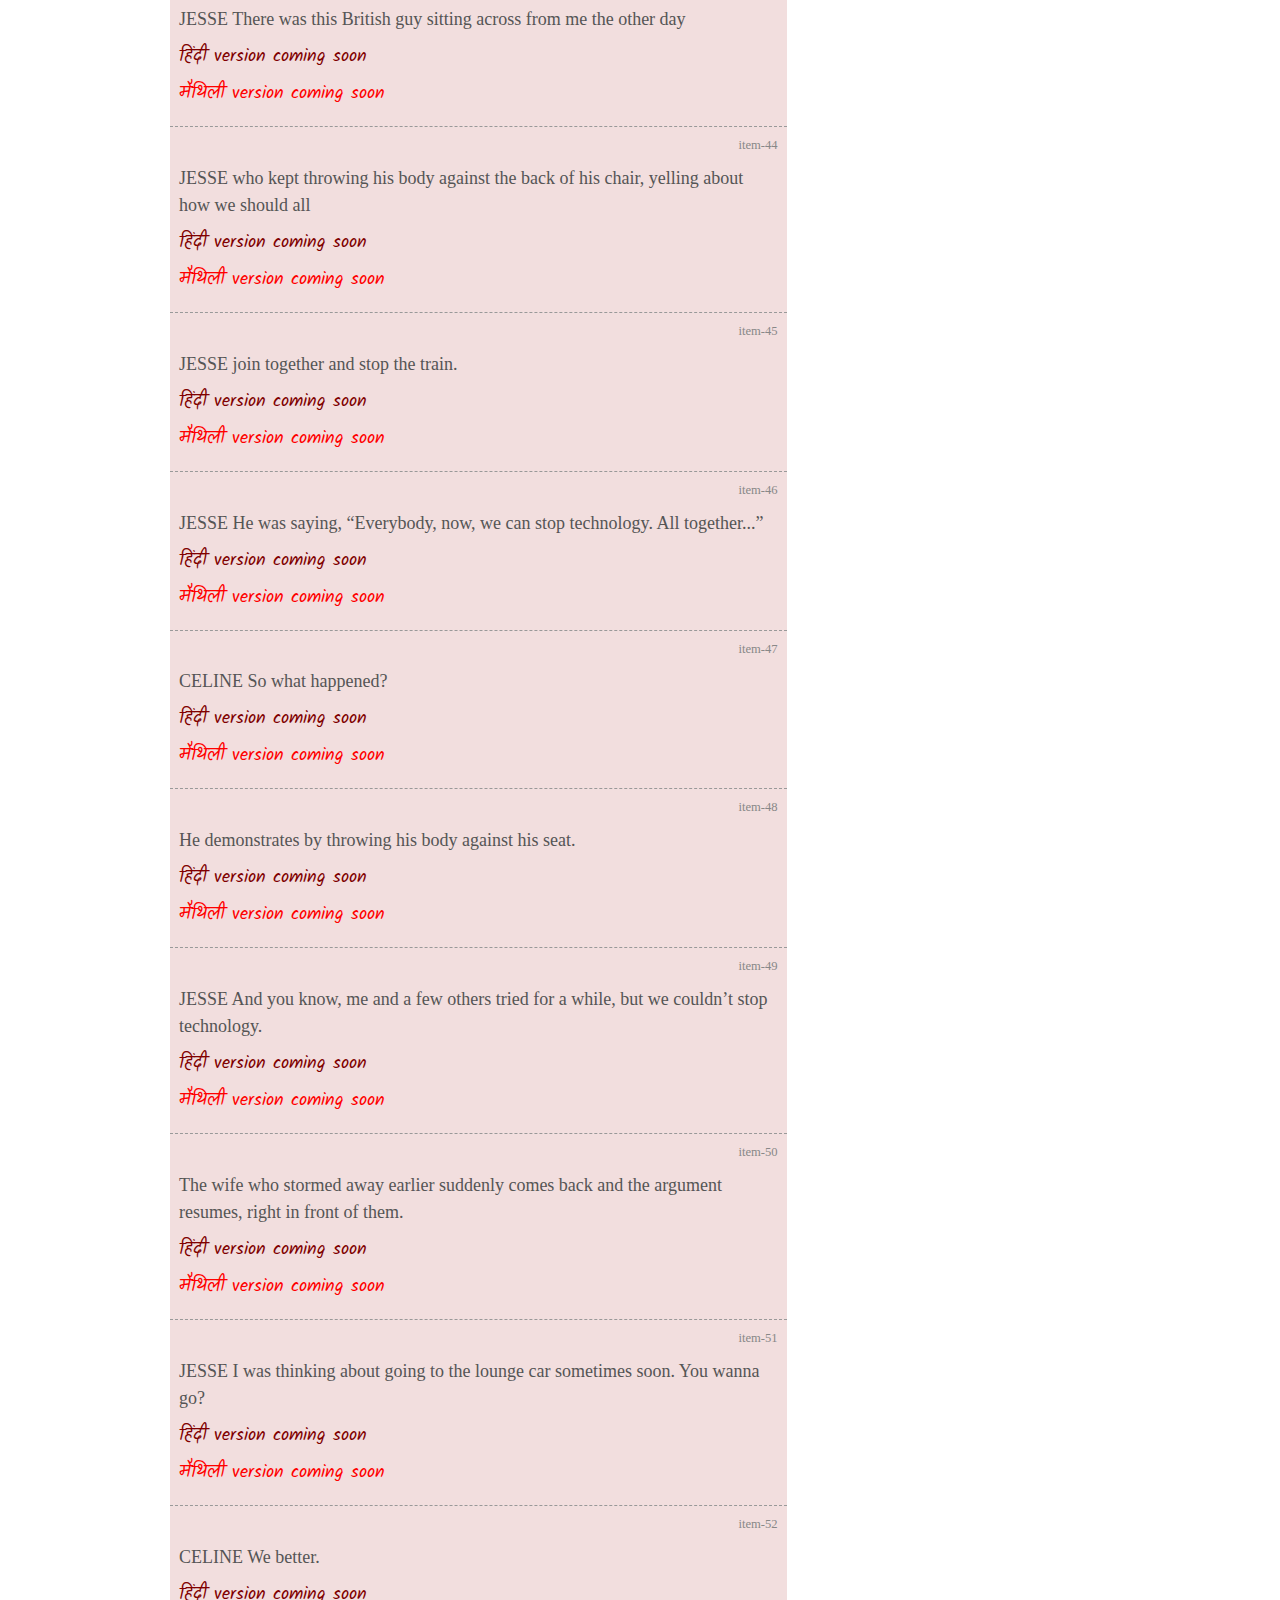
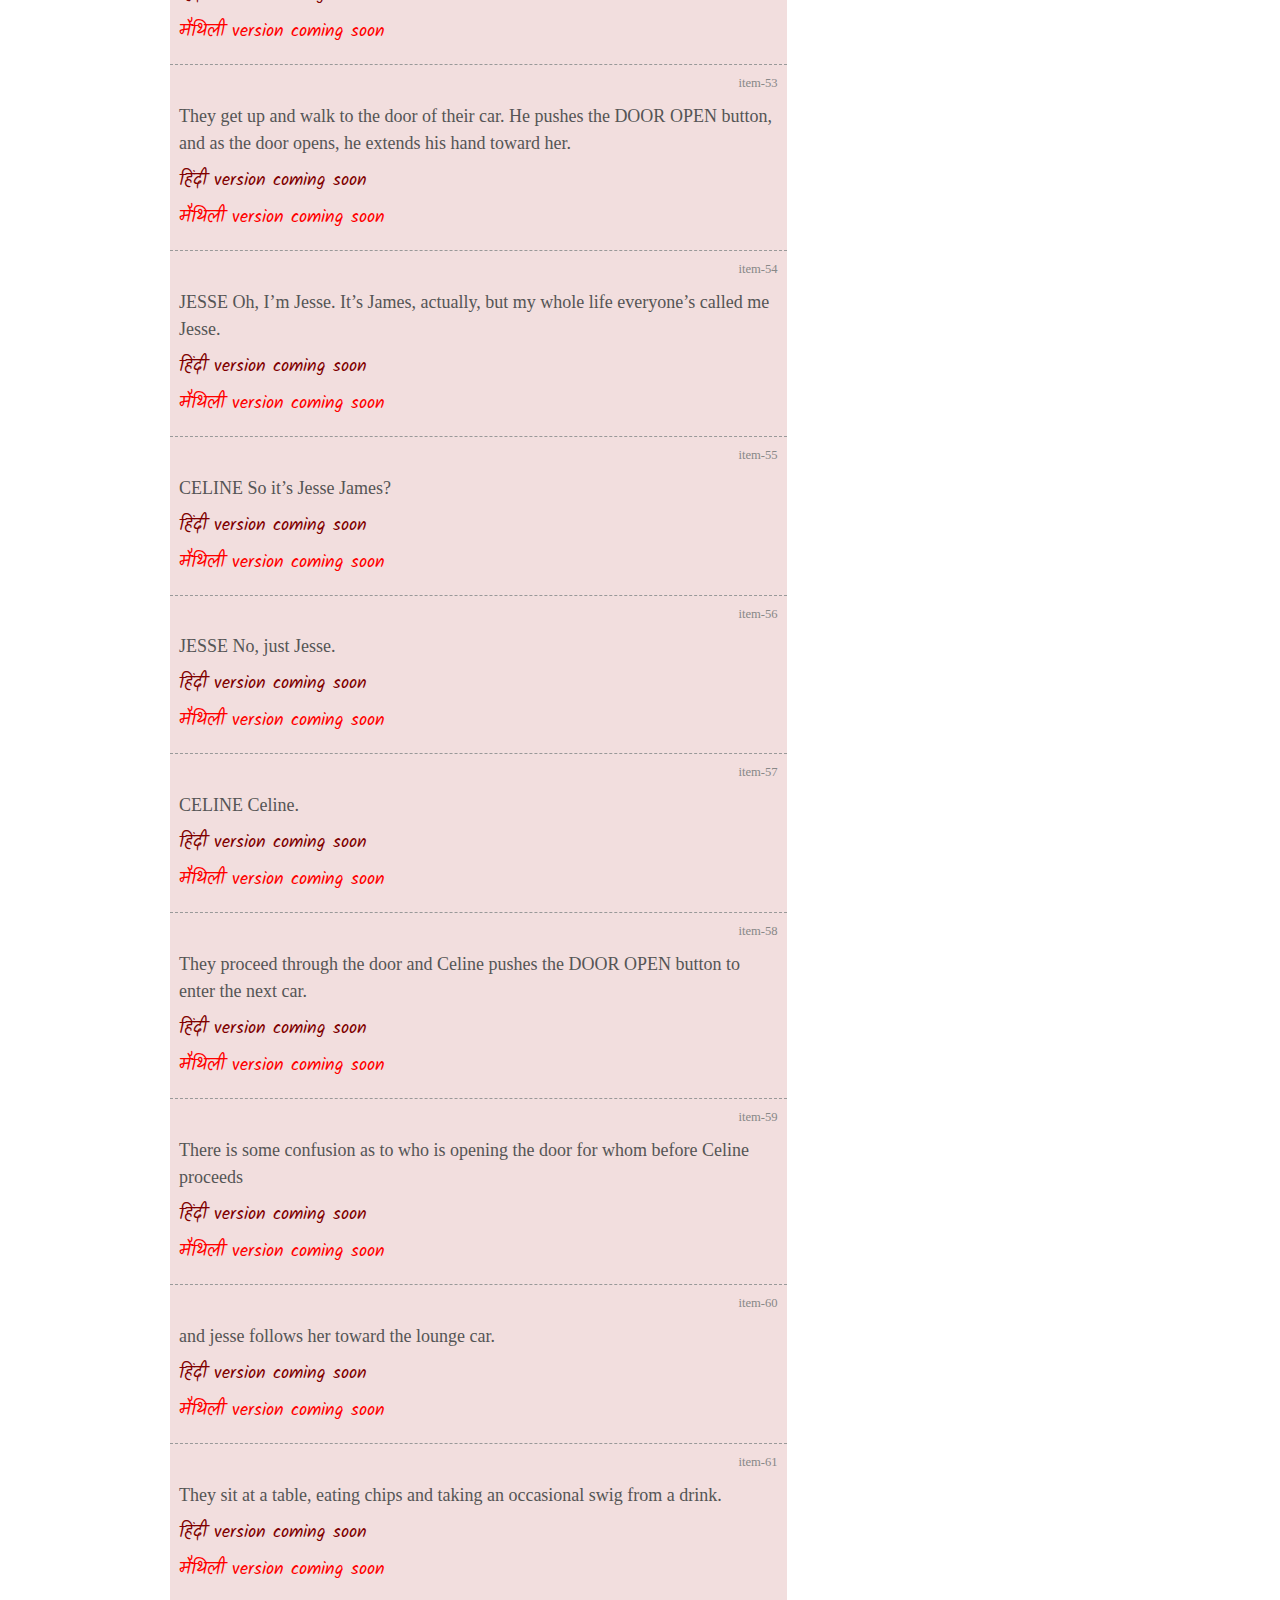
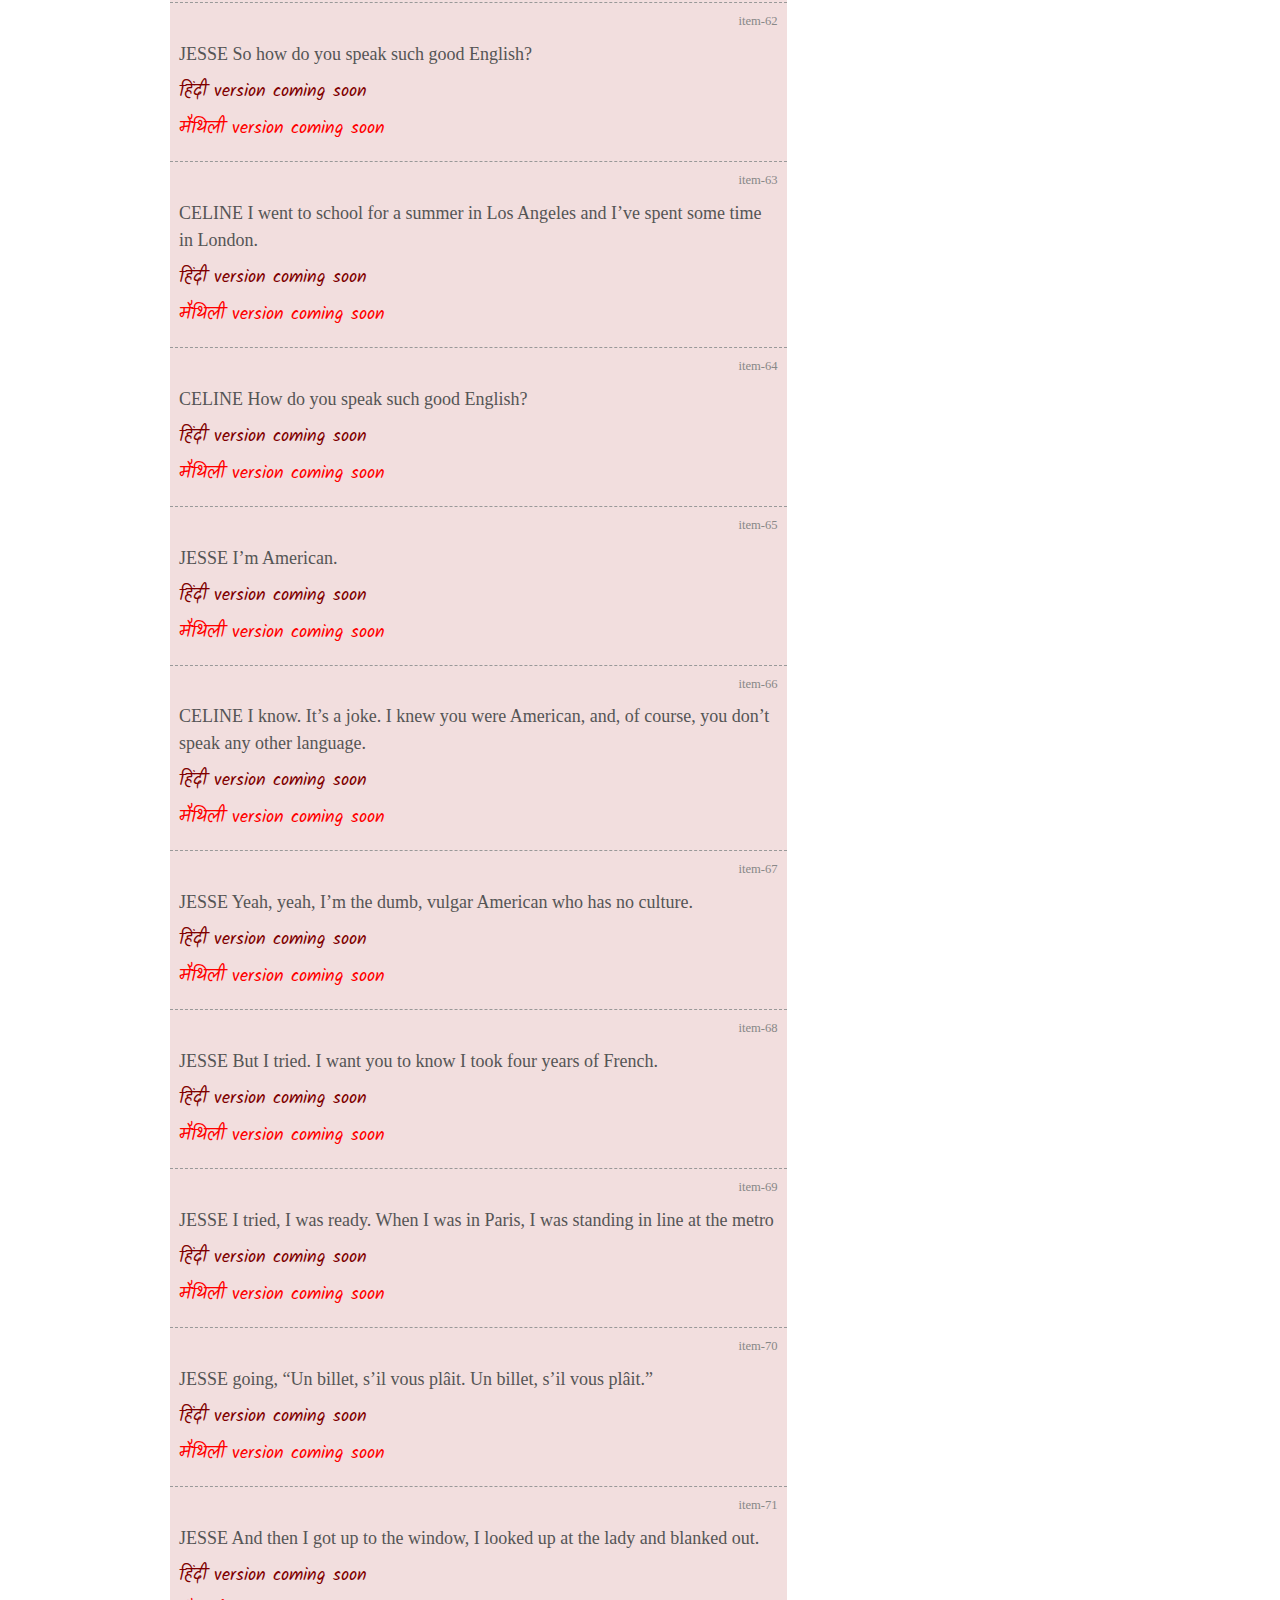
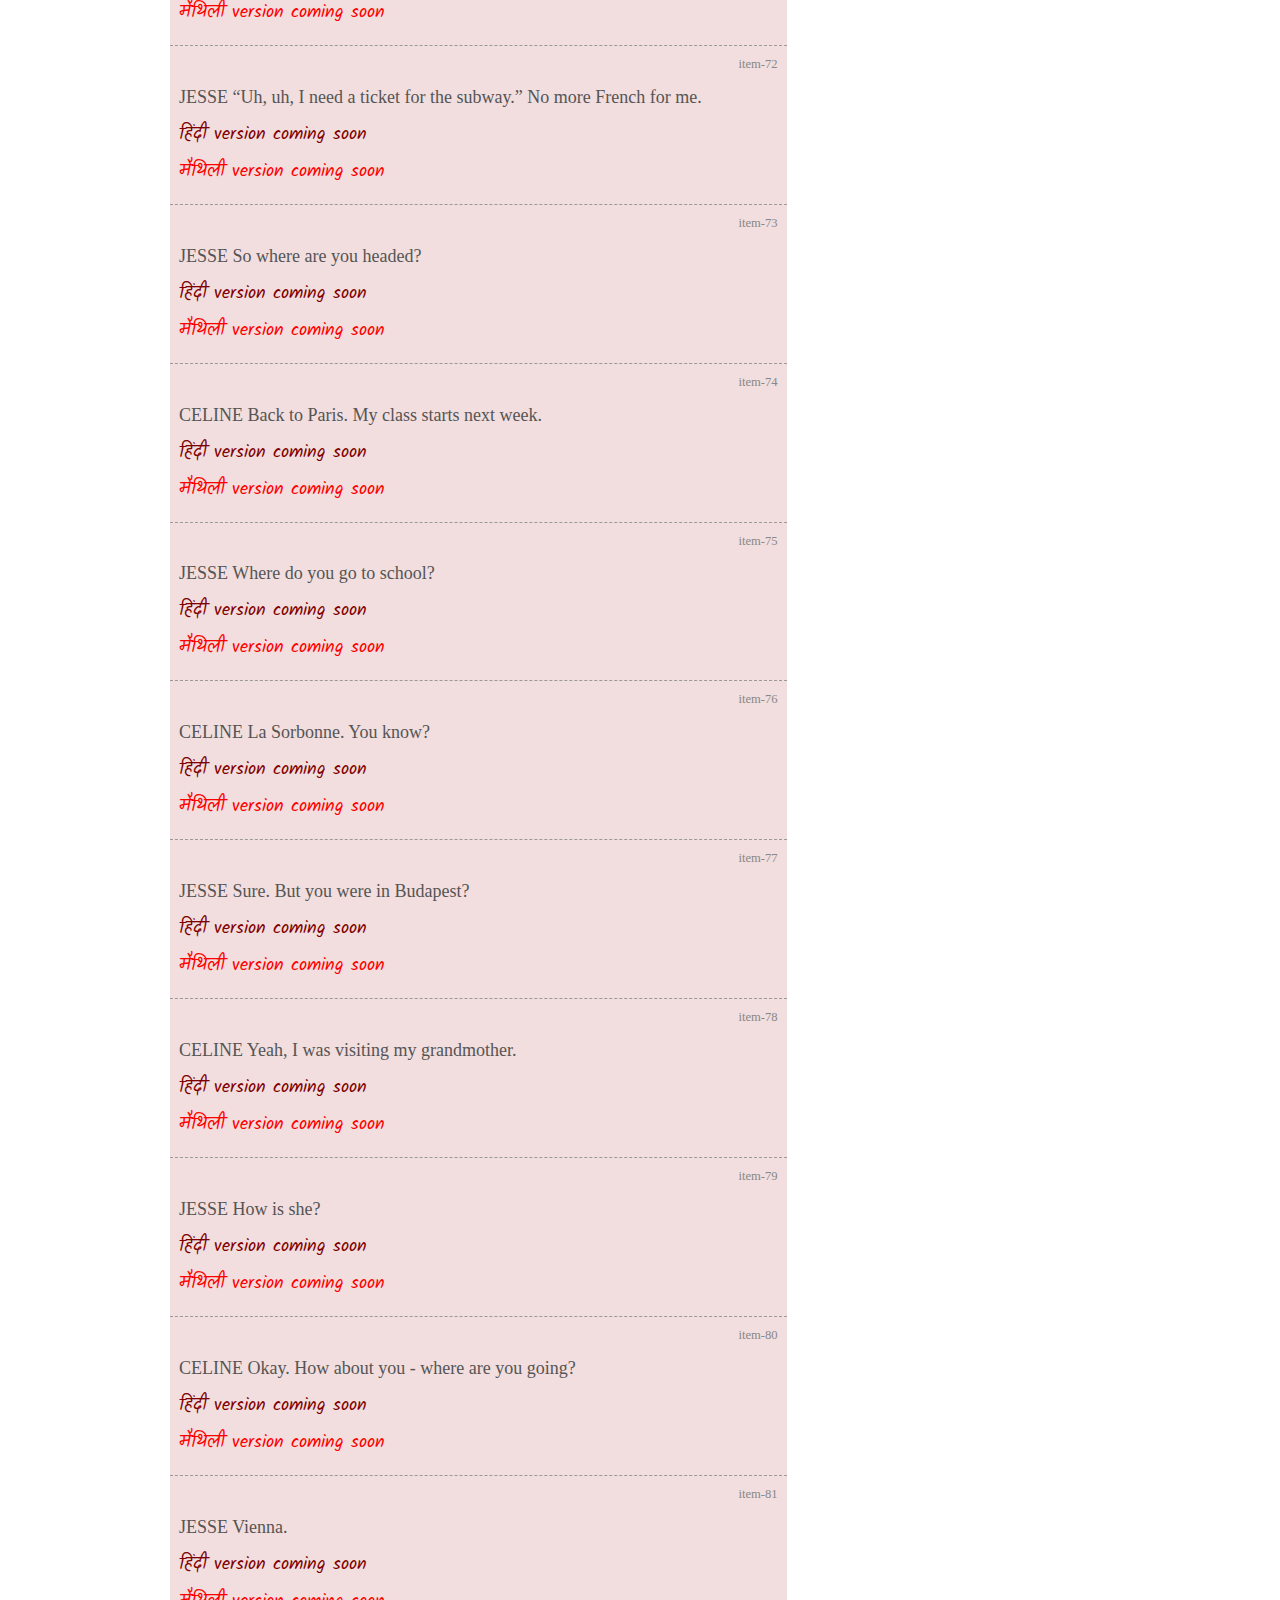
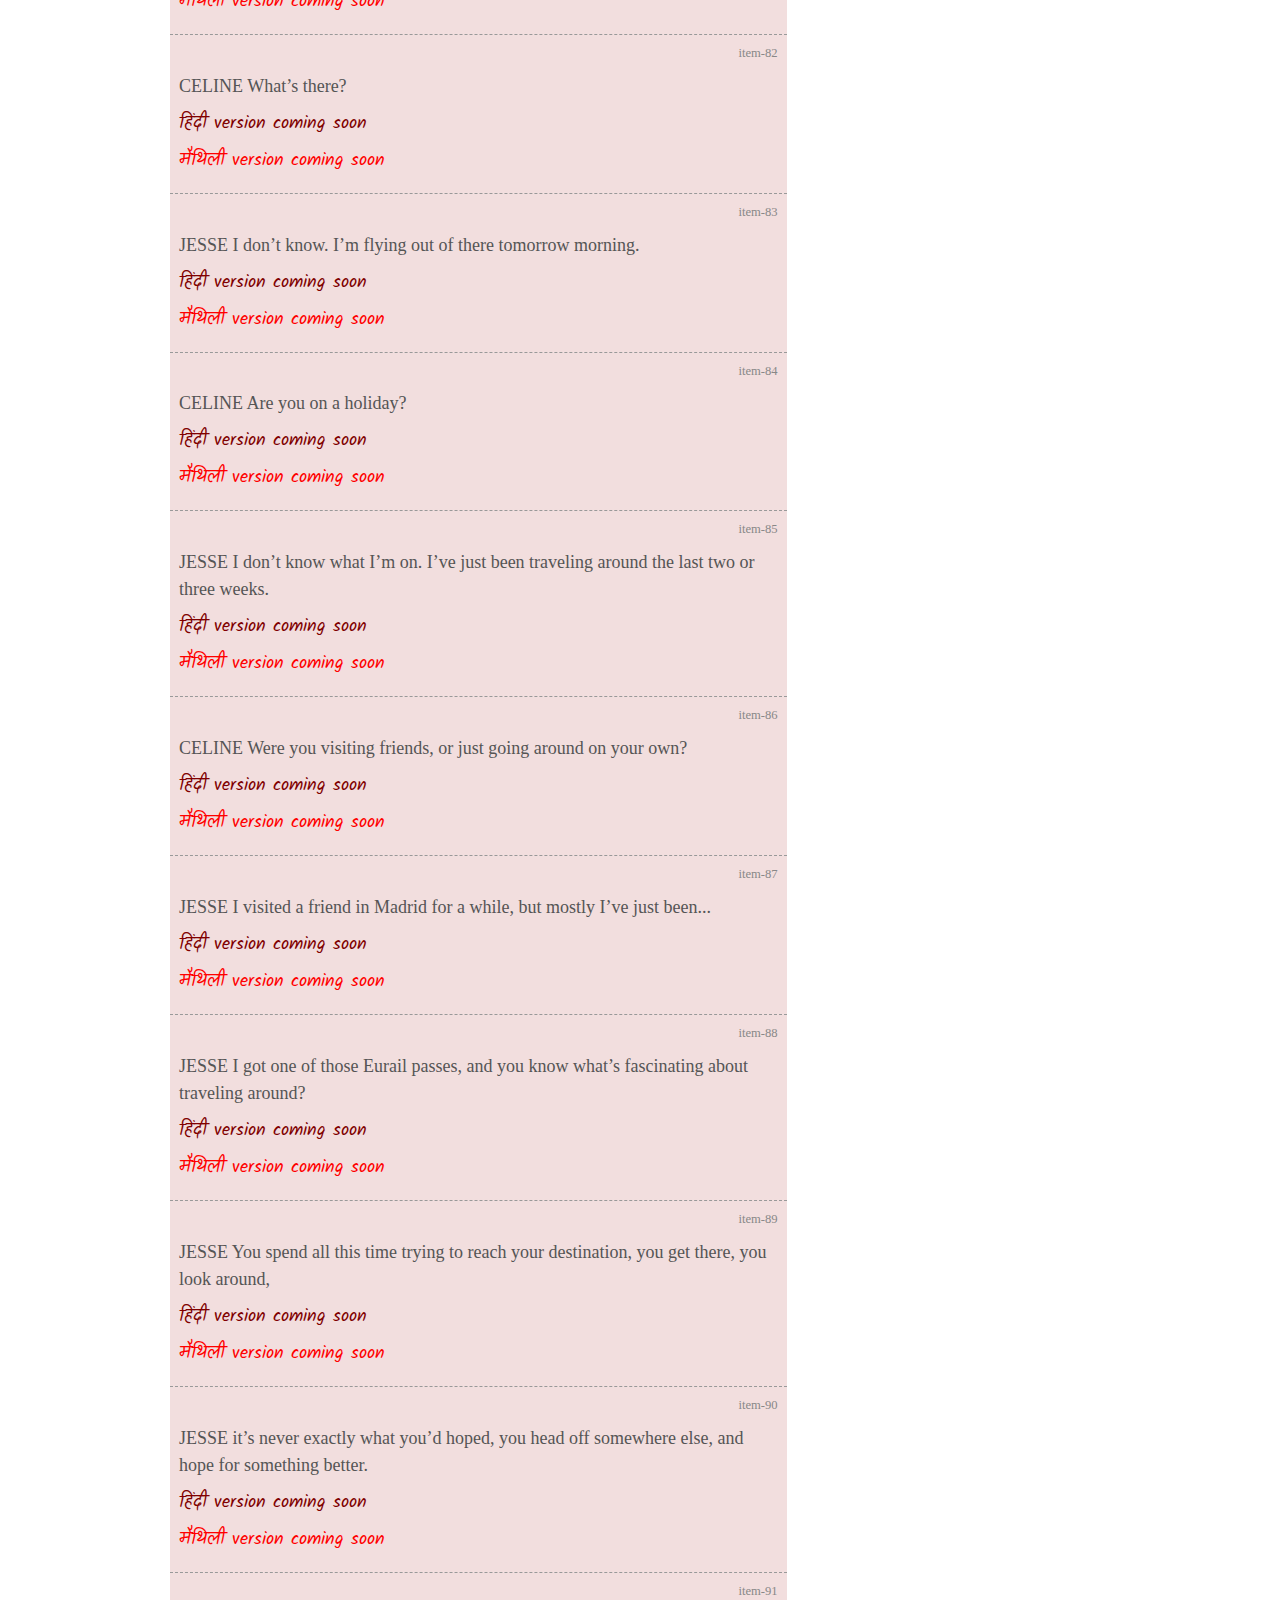
==== commit de01de1b: "Feb 26 - Move to even more better Maithili for first 8 items" ====
--- a/homework.html
+++ b/homework.html
@@ -71,49 +71,49 @@
                         <p class="date"><a href="#item-1" name="item-1">item-1</a></p>
                         <p class="lang-eng">The Eurail rolls along. Inside, passengers sleep, read, and stare out the windows.</p>
                         <p class="lang-hin">यूरो रेल चल रही है। अंदर यात्री सो रहे हैं, पढ़ रहे हैं, खिड़की से बाहर देख रहे हैं। </p>
-                        <p class="lang-mai">यूरो रेल चल रहाल छई। अंदर में यात्री सूत रहलाई छई। परह रहाल छई। खीरकी से बाहर देख रहाल छई।</p>
+                        <p class="lang-mai">यूरो रेल चलि रहल छै, भीतर यात्री सूतल छथि, पढ़ी रहल छथि, खिड़की सं बाहर देखि रहल छथि।</p>
                     </div>
                     <div class="lang-pair bg-success">
                         <p class="date"><a href="#item-2" name="item-2">item-2</a></p>
                         <p class="lang-eng">A few walk up and down the aisles.</p>
                         <p class="lang-hin">कुछ लोग aisles में ऊपर नीचे चलते हैं। </p>
-                        <p class="lang-mai">कुछ लोग ऐइसेल के अप्पर नीच चलाई छई।</p>
+                        <p class="lang-mai">किछु लोक बाट क' ऊपर-निच्चा चलय छथि।</p>
                     </div>
                     <div class="lang-pair bg-success">
                         <p class="date"><a href="#item-3" name="item-3">item-3</a></p>
                         <p class="lang-eng">CELINE, a young woman in her mid-twenties, is curled up in her seat reading Georges Bataill’s Story of the Eye.</p>
                         <p class="lang-hin">बीस-एक साल की एक जवान लड़की, CELINE, अपने सीट में curled-up हो कर बैठी है, और Georges Bataill की Story of the Eye पढ़ रही है। </p>
-                        <p class="lang-mai">बीस-एक साल के ऐगौ जवान लड़की, अप्पन जगह पे गोअल होए क बैठल छई आरो Georges Bataill के Story of the Eye पढ़ रहेल छई।</p>
+                        <p class="lang-mai">CELINE, युवती जे करीब बीस बरखक छथि, पालथी सन मारि बैसल छथि आ Geroges Bataill क Story of the Eye पढ़ रहेल छई।</p>
                     </div>
                     <div class="lang-pair bg-success">
                         <p class="date"><a href="#item-4" name="item-4">item-4</a></p>
                         <p class="lang-eng">Strikingly attractive, she plays it down by wearing no makeup, a loose-fitting vintage dress, and flat shoes.</p>
                         <p class="lang-hin">वो अपने आकर्षण को, कम मेकअप, लूसी फिटिंग कपडे, और सपाट जूते पेहेन कर, ज्यादा ज़ाहिर नहीं करती।</p>
-                        <p class="lang-mai">उ अपन आकर्षण के - बिन। मेकअप, ठिल। ठ।ल। कपड।, आरो सपाट जूत। पेहेन के - ज्यादा नैय देख्बै छयी। </p>
+                        <p class="lang-mai">ओ अपन आकर्षण कें, कम मेकअप, ढिल्ला कपड़ा आओर सपाट जूता पहिरि क' बेसी नहि देखबैत अछि।</p>
                     </div>
                     <div class="lang-pair bg-success">
                         <p class="date"><a href="#item-5" name="item-5">item-5</a></p>
                         <p class="lang-eng">She continues reading while taking an occasional bite of a chocolate bar.</p>
                         <p class="lang-hin">वो बीच बीच में chocolate bar खाते हुए, पढ़ना जारी रखती है। </p>
-                        <p class="lang-mai">उ बीच बीच में चोक़लेट ब।ऱ ख्ऐते ख्ऐते हुए ,पठ।ई ज।री रकह्ल कैयह</p>
+                        <p class="lang-mai">ओ बीच-बीच मे चॉकलेट खाइत-खाइत पढाई जारी रखैत अछि।</p>
                     </div>
                     <div class="lang-pair bg-success">
                         <p class="date"><a href="#item-6" name="item-6">item-6</a></p>
                         <p class="lang-eng">Sitting four rows back and on the other side of the aisle, JESSE, also mid-twenties, is engrossed in Klaus Kinski’s memoir, All I Need Is Love.</p>
                         <p class="lang-hin">Aisle के दूसरी तरफ, चार rows पीछे बैठा JESSE भी बीस-एक साल का है और Klaus Kinski की All I Need Is Love पढ़ने में मग्न है। </p>
-                        <p class="lang-mai">Aisle के दोसर तरफ़, चार कतआर पिछे बैठल  JESSE  भी २०-२१ साल क छई आरो Klaus Kinski  के All I Need Is Love पढ़ये में मग्न छई ।  </p>
+                        <p class="lang-mai">दोसर दिस चारि पांति पाछू बैसल JESSE सेहो करीब बीस बरखक अछि आ Klaus Kinski क 'All I Need Is Love' पढ़बा मे मगन अछि।</p>
                     </div>
                     <div class="lang-pair bg-success">
                         <p class="date"><a href="#item-7" name="item-7">item-7</a></p>
                         <p class="lang-eng">Casually good looking but a little scruffy, he dresses in the jeans and T-shirt mode.</p>
                         <p class="lang-hin">यूँ ही अच्छे नाक नक्श वाला, पर ज्यादा साफ़ सुथरा नहीं, वो jeans और tshirt पहने है। </p>
-                        <p class="lang-mai">यूँ ही अच्छ। द्ऐखे मय, लकिन तनिक मैल-कुचैल , ऊ  जेअन्स और त्शिर्त पहेनेय रहयेय</p>
+                        <p class="lang-mai">ओनहिते नीक लागि रहल अछि मुदा कनिक गंदा जीन्स आ टी-शर्ट पहिरने अछि।</p>
                     </div>
                     <div class="lang-pair bg-success">
                         <p class="date"><a href="#item-8" name="item-8">item-8</a></p>
                         <p class="lang-eng">Suddenly a couple, two fortyish types who have been arguing semiquietly in the seat behind Celine, start yelling at each other in German.</p>
                         <p class="lang-hin">अच्चानक एक जोड़ा, दोनों चालीस के आस पास के, जो अब तक धीमी आवाज़ में झगड़ रहे थे, एक दूसरे पर german में चिल्लाने लगे। </p>
-                        <p class="lang-mai">अच्चानक से ऐक जोड़ा, दोनों चालीस के आस पास, जे अभि तक धिरे अवाज़ मय लड़े रह्ऐ , येक दुसर। पे जरमन मय चिल्लाबे लग लै. </p>
+                        <p class="lang-mai">एकाएक एकटा प्रेमी युगल, दुनू करीब चालीस उम्रक जे अखन धरि फ़ुसफ़ुसाइत आवाज़ मे बहस क रहल छलथि, एक-दोसरा पर जर्मन मे चिचियै लगै छथि।</p>
                     </div>
                     <div class="lang-pair bg-success">
                         <p class="date"><a href="#item-9" name="item-9">item-9</a></p>
